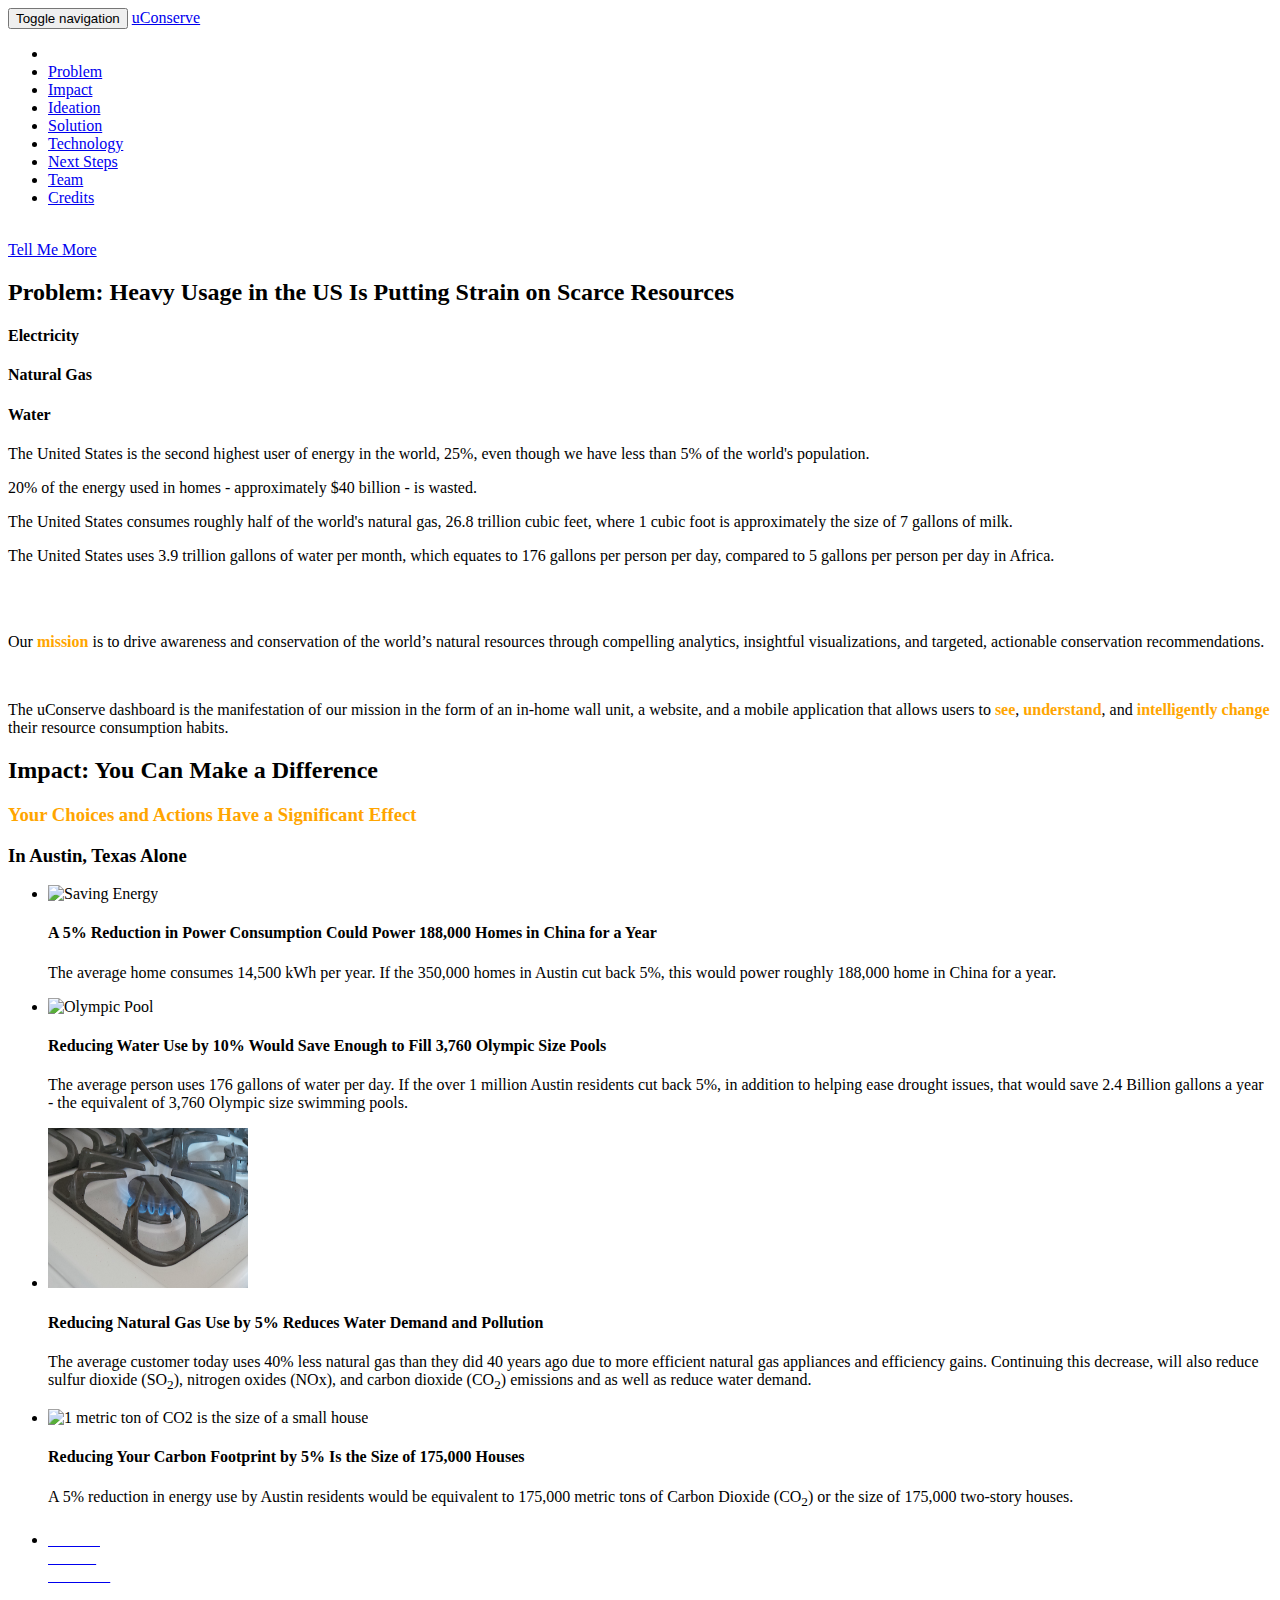
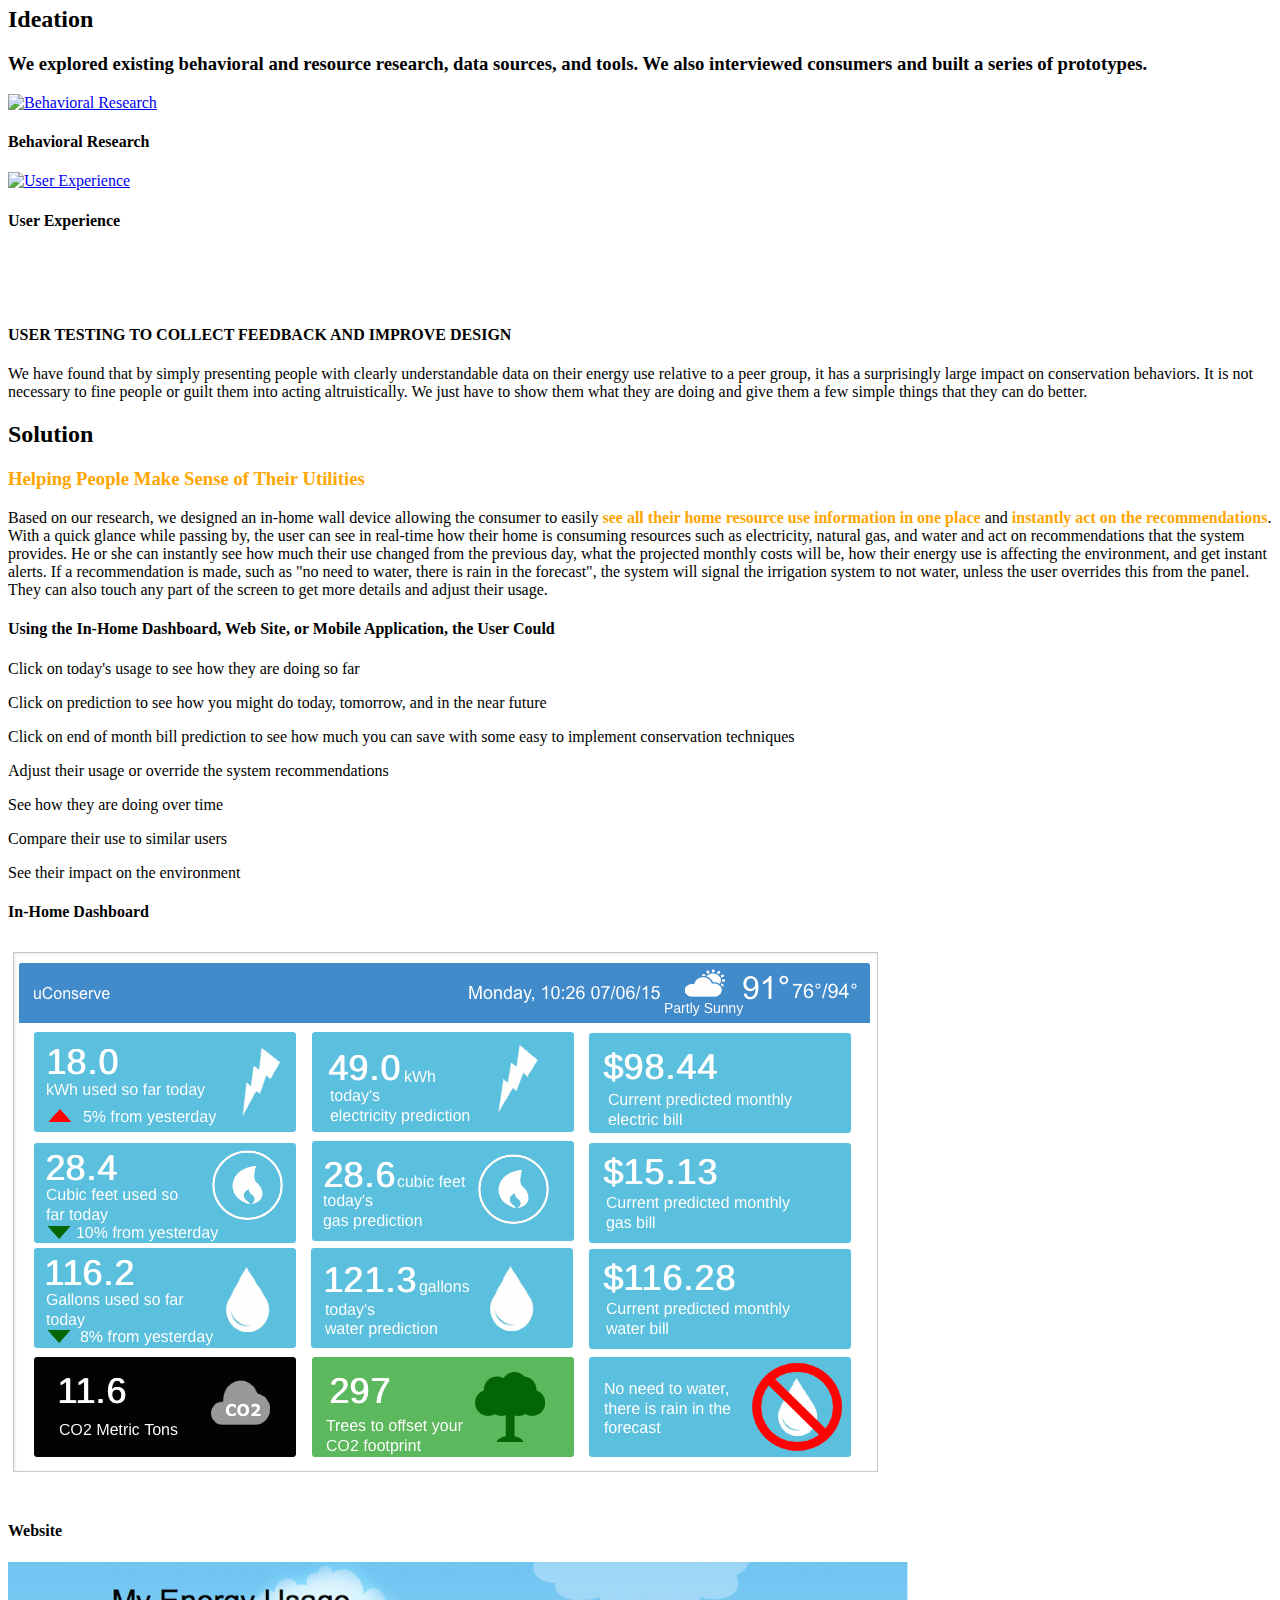
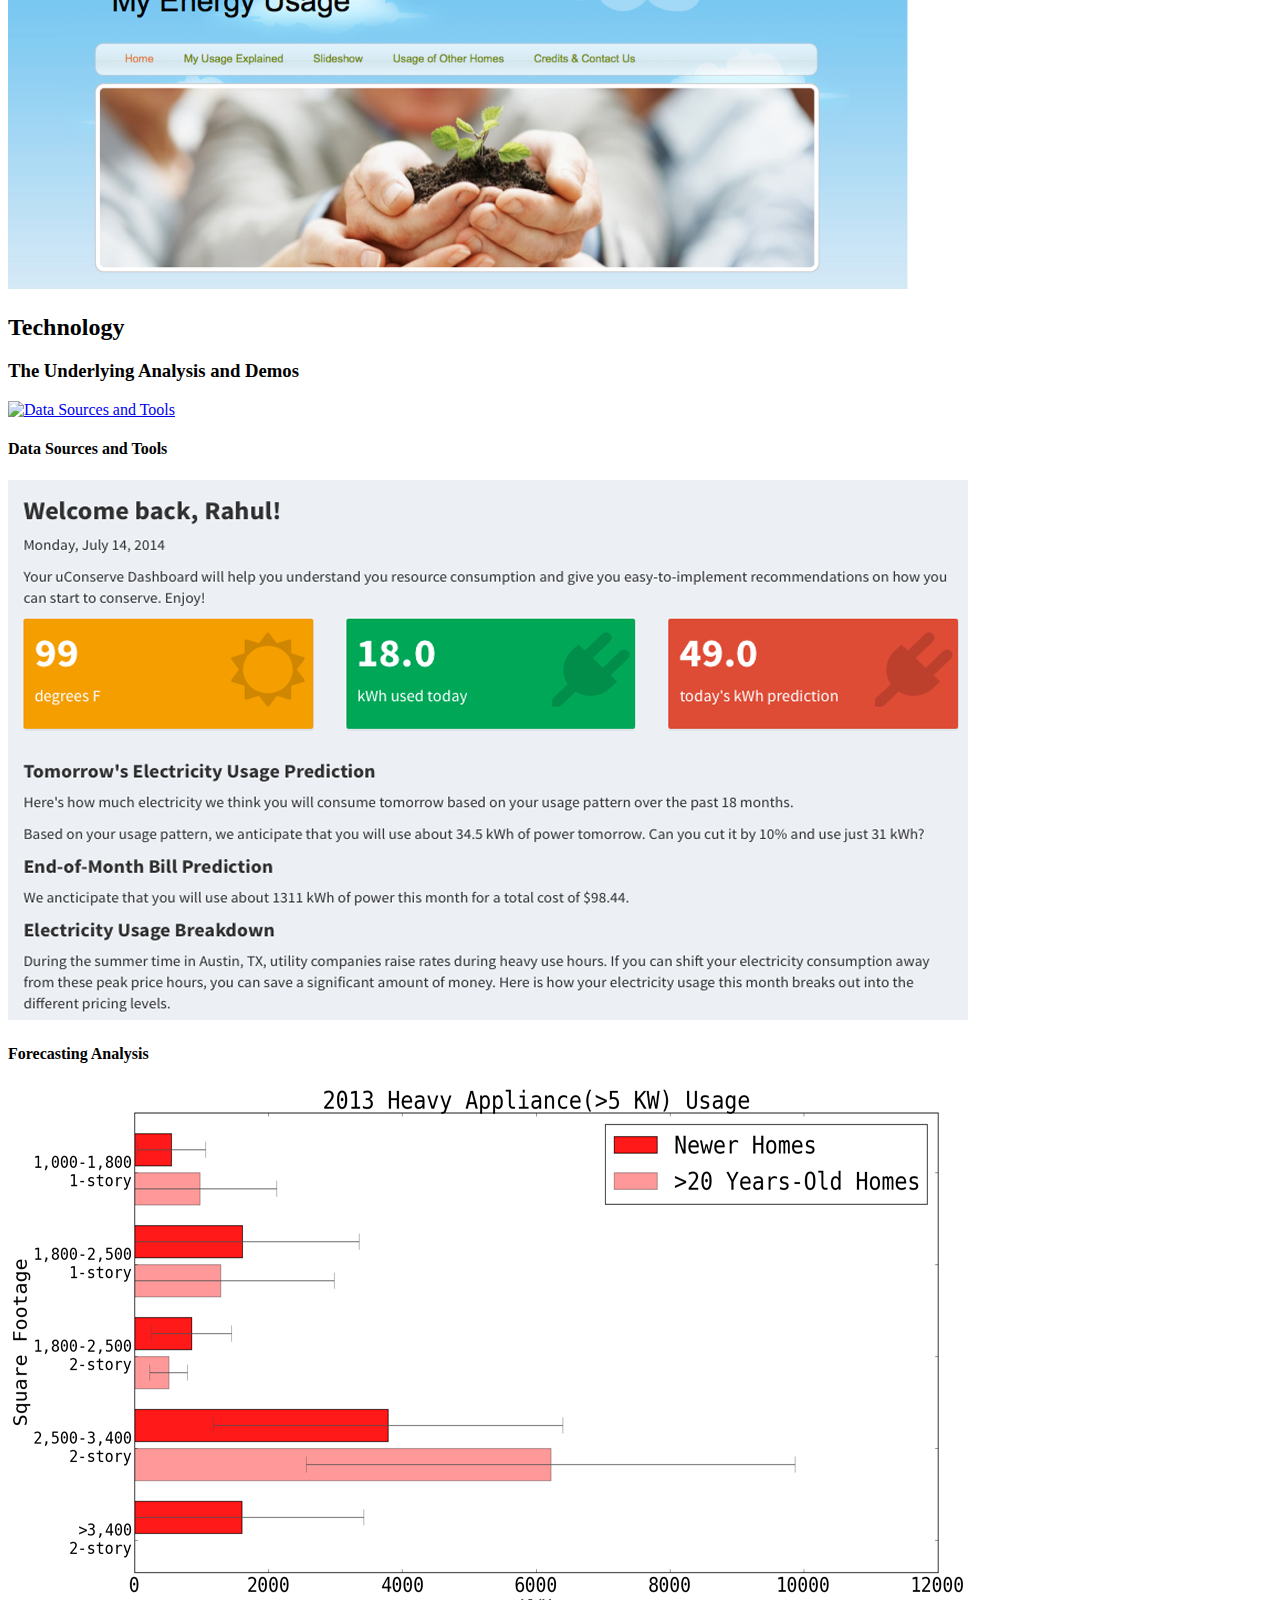
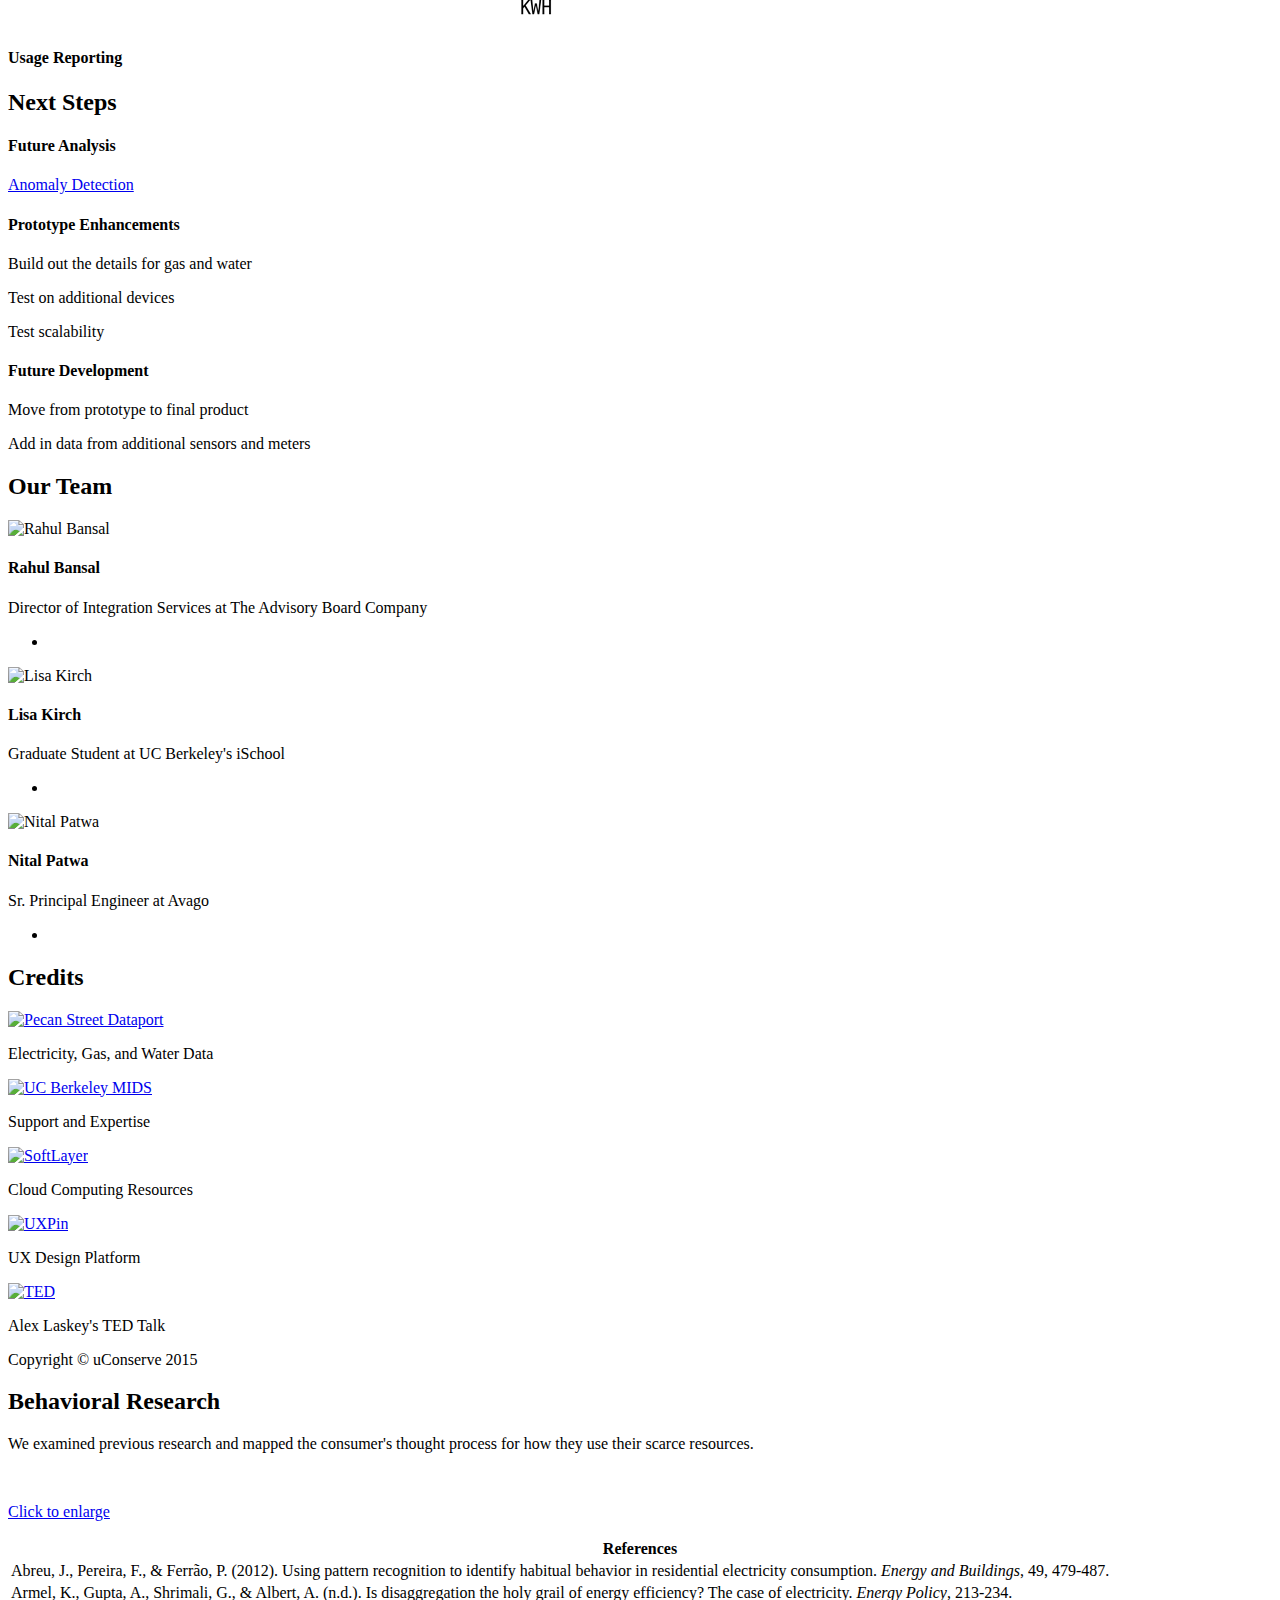
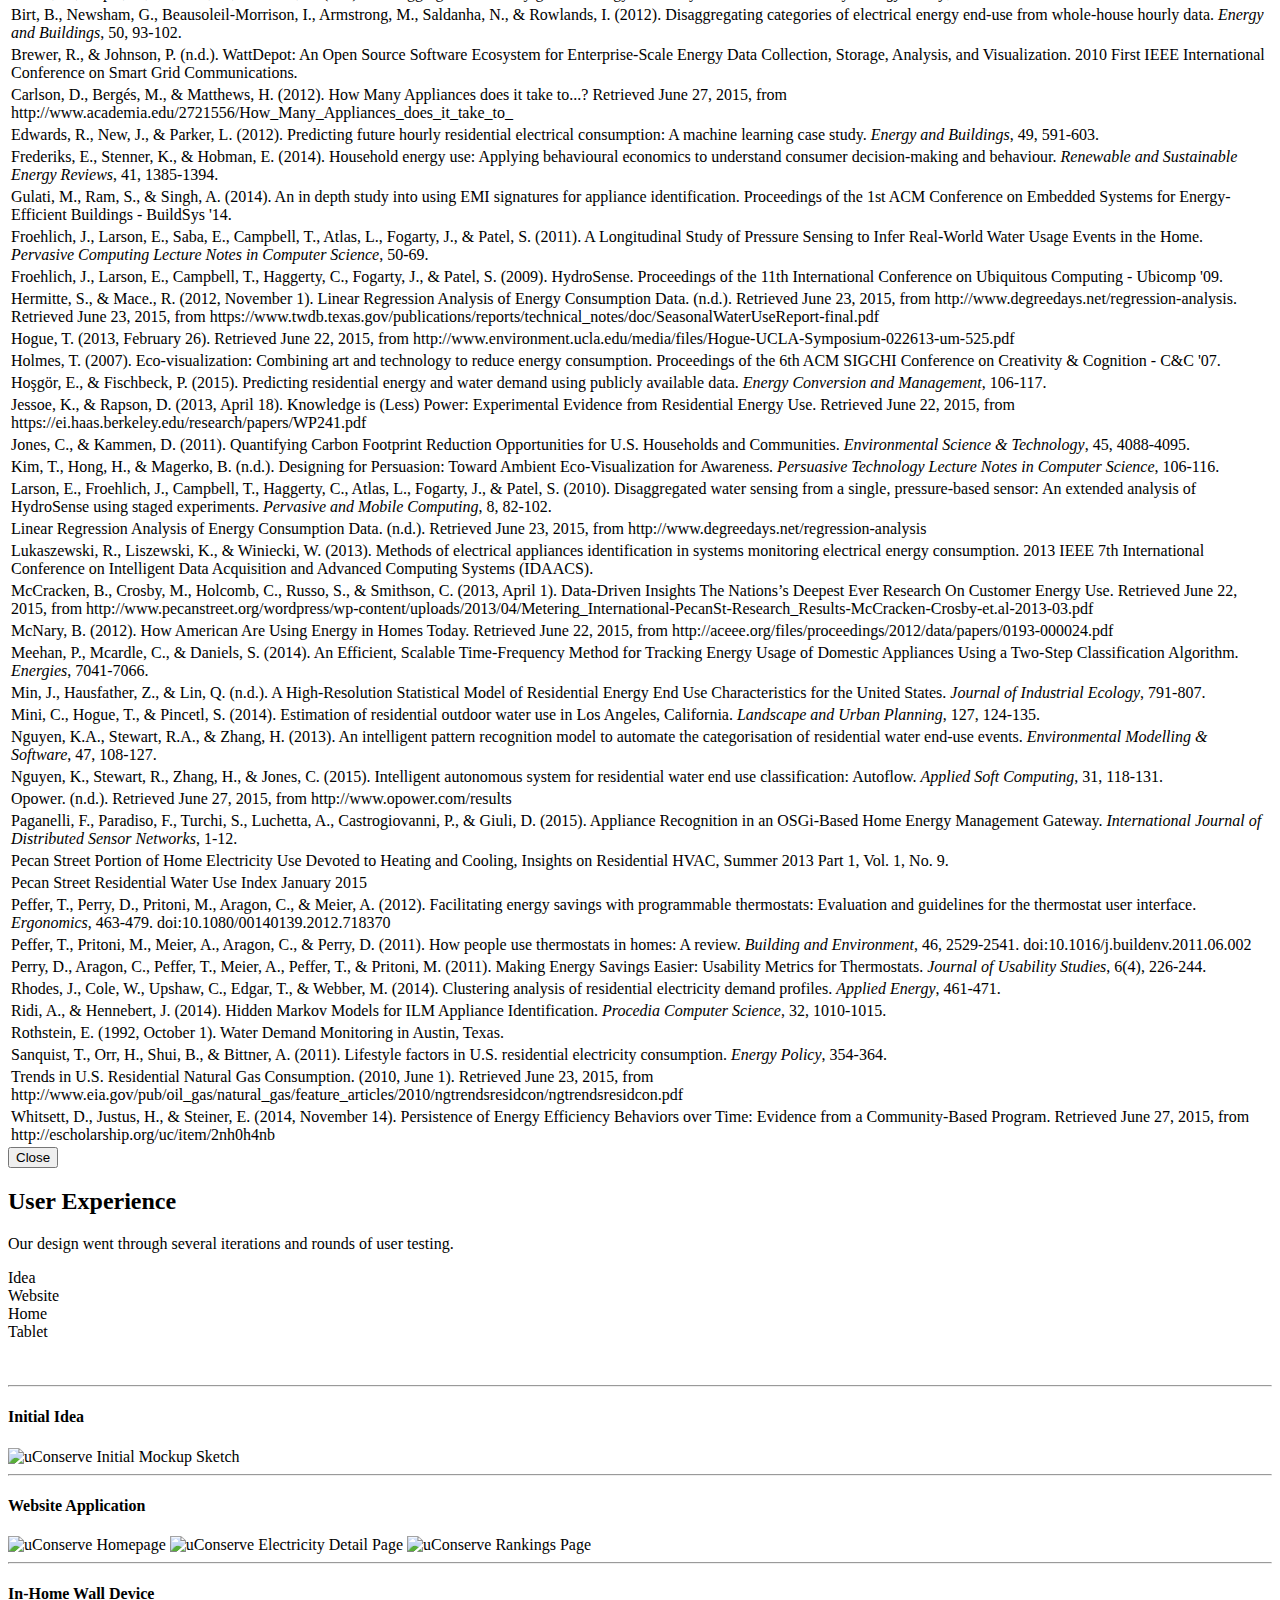
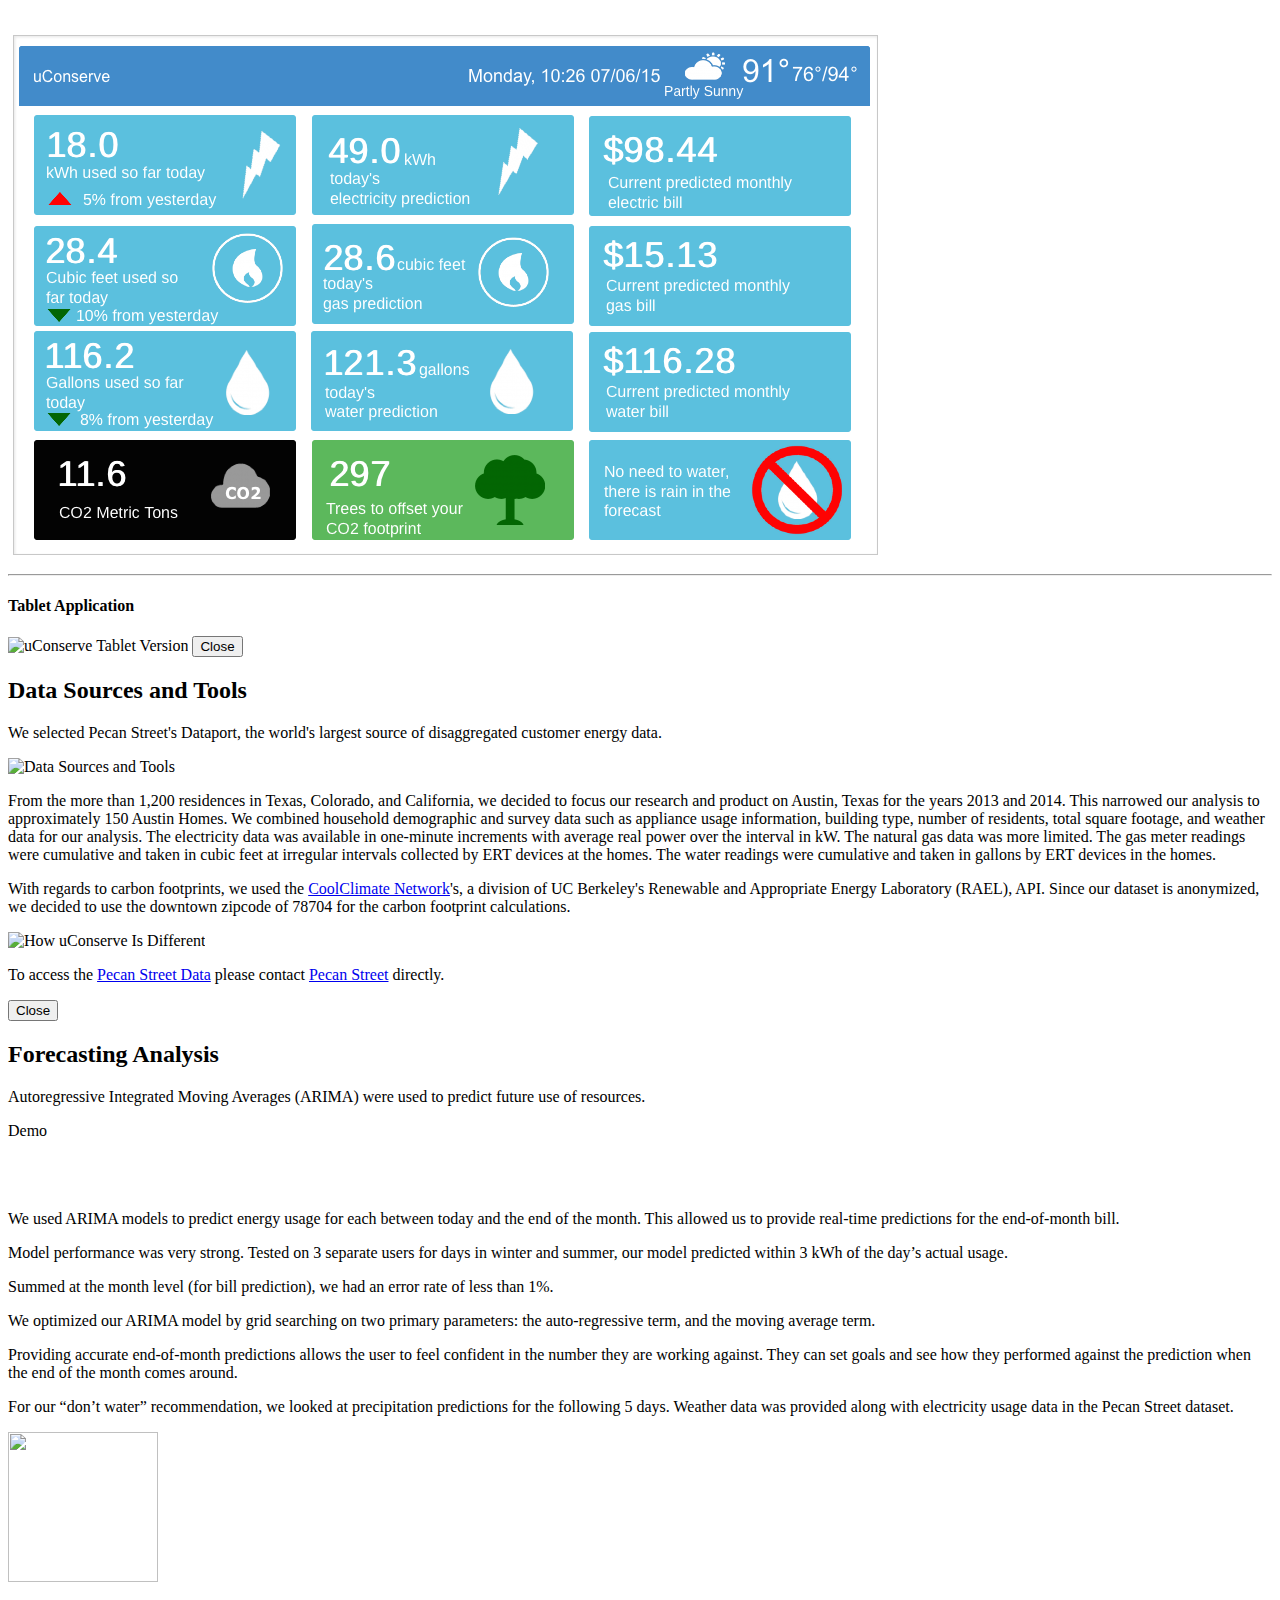
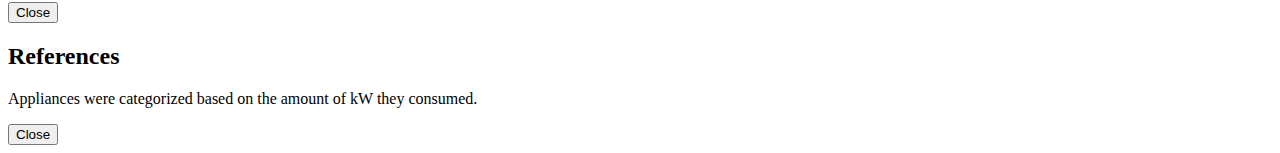
==== web-deliverable/uConserve/index.html @ 98186151 "Think this should fix the misaligned In-Home Dashboard" ====
<!DOCTYPE html>
<html lang="en">

<head>

    <meta charset="utf-8">
    <meta http-equiv="X-UA-Compatible" content="IE=edge">
    <meta name="viewport" content="width=device-width, initial-scale=1">
    <meta name="description" content="">
    <meta name="author" content="">

    <title>uConserve</title>

    <!-- Bootstrap Core CSS -->
    <link href="css/bootstrap.min.css" rel="stylesheet">

    <!-- Custom CSS -->
    <link href="css/agency.css" rel="stylesheet">

    <!-- Lightbox CSS -->
    <link href="css/lightbox.css" rel="stylesheet">

    <!-- Custom Fonts -->
    <link href="font-awesome/css/font-awesome.min.css" rel="stylesheet" type="text/css">
    <link href="https://fonts.googleapis.com/css?family=Montserrat:400,700" rel="stylesheet" type="text/css">
    <link href='https://fonts.googleapis.com/css?family=Kaushan+Script' rel='stylesheet' type='text/css'>
    <link href='https://fonts.googleapis.com/css?family=Droid+Serif:400,700,400italic,700italic' rel='stylesheet' type='text/css'>
    <link href='https://fonts.googleapis.com/css?family=Roboto+Slab:400,100,300,700' rel='stylesheet' type='text/css'>

    <!-- HTML5 Shim and Respond.js IE8 support of HTML5 elements and media queries -->
    <!-- WARNING: Respond.js doesn't work if you view the page via file:// -->
    <!--[if lt IE 9]>
        <script src="https://oss.maxcdn.com/libs/html5shiv/3.7.0/html5shiv.js"></script>
        <script src="https://oss.maxcdn.com/libs/respond.js/1.4.2/respond.min.js"></script>
    <![endif]-->

</head>

<body id="page-top" class="index">

    <!-- Navigation -->
    <nav class="navbar navbar-default navbar-fixed-top">
        <div class="container">
            <!-- Brand and toggle get grouped for better mobile display -->
            <div class="navbar-header page-scroll">
                <button type="button" class="navbar-toggle" data-toggle="collapse" data-target="#bs-example-navbar-collapse-1">
                    <span class="sr-only">Toggle navigation</span>
                    <span class="icon-bar"></span>
                    <span class="icon-bar"></span>
                    <span class="icon-bar"></span>
                </button>
                <a class="navbar page-scroll" href="#page-top">uConserve</a>
            </div>

            <!-- Collect the nav links, forms, and other content for toggling -->
            <div class="collapse navbar-collapse" id="bs-example-navbar-collapse-1">
                <ul class="nav navbar-nav navbar-right">
                    <li class="hidden">
                        <a href="#page-top"></a>
                    </li>
                    <li>
                        <a class="page-scroll" href="#problem">Problem</a>
                    </li>
                    <li>
                        <a class="page-scroll" href="#impact">Impact</a>
                    </li>  
                    <li>
                        <a class="page-scroll" href="#ideation">Ideation</a>
                    </li>             
                    <li>
                        <a class="page-scroll" href="#solution">Solution</a>
                    </li>
                    <li>
                        <a class="page-scroll" href="#technology">Technology</a>
                    </li>
                    <li>
                        <a class="page-scroll" href="#nextsteps">Next Steps</a>
                    </li>                    
                    <li>
                        <a class="page-scroll" href="#team">Team</a>
                    </li>
                    <li>
                        <a class="page-scroll" href="#credits">Credits</a>
                    </li>

                </ul>
            </div>
            <!-- /.navbar-collapse -->
        </div>
        <!-- /.container-fluid -->
    </nav>

    <!-- Header -->
    <header>
        <div class="container">
            <div class="intro-text">
                <div class="intro-heading"></div>
                <div class="intro-lead-in"></div>
                <br />
                <a href="#problem" class="page-scroll btn btn-xl">Tell Me More</a>
            </div>
        </div>
    </header>


    <!-- Problem Section -->
    <section id="problem">
        <div class="container">
            <div class="row">
                <div class="col-lg-12 text-center">
                    <h2 class="section-heading">Problem: Heavy Usage in the US Is Putting Strain on Scarce Resources</h2>
                    <h3 class="section-subheading text-muted"></h3>
                </div>
            </div>
            <div class="row text-center">
                <div class="col-md-4">
                    <span class="fa-stack fa-4x">
                        <i class="fa fa-circle fa-stack-2x text-primary"></i>
                        <i class="fa fa-bolt fa-stack-1x fa-inverse"></i>
                    </span>
                    <h4 class="service-heading">Electricity</h4>
                    <p class="text-muted"></p>
                </div>
                <div class="col-md-4">
                    <span class="fa-stack fa-4x">
                        <i class="fa fa-circle fa-stack-2x text-primary"></i>
                        <i class="fa fa-fire fa-stack-1x fa-inverse"></i>
                    </span>
                    <h4 class="service-heading">Natural Gas</h4>
                    <p class="text-muted"></p>
                </div>
                <div class="col-md-4">
                    <span class="fa-stack fa-4x">
                        <i class="fa fa-circle fa-stack-2x text-primary"></i>
                        <i class="fa fa-tint fa-stack-1x fa-inverse"></i>
                    </span>
                    <h4 class="service-heading">Water</h4>
                    <p class="text-muted"></p>
                </div>
            </div>           
            <div class="row text-center">
                <div class="col-md-4">
                    <p class="text-muted text-left"><i class="fa fa-caret-right"></i> The United States is the second highest user of energy in the world, 25%, even though we have less than 5% of the world's population.</p>
                    <p class="text-muted text-left"><i class="fa fa-caret-right"></i> 20% of the energy used in homes - approximately $40 billion - is wasted.</p>
                </div>
                <div class="col-md-4">
                    <p class="text-muted text-left"><i class="fa fa-caret-right"></i> The United States consumes roughly half of the world's natural gas, 26.8 trillion cubic feet, where 1 cubic foot is approximately the size of 7 gallons of milk.</p>
                </div>
                <div class="col-md-4">
                    <p class="text-muted text-left"><i class="fa fa-caret-right"></i> The United States uses 3.9 trillion gallons of water per month, which equates to 176 gallons per person per day, compared to 5 gallons per person per day in Africa.</p>
                </div>
            </div>    
            <div class="row text-center"> 
            	<div class="col-lg-12 text-left">
            		<br /> <br />
                	<p>Our <b><font color="orange">mission</font></b> is to drive awareness and conservation of the world’s natural resources through compelling analytics, insightful visualizations, and targeted, actionable conservation recommendations.</p>
                	<br />
                	<p>The uConserve dashboard is the manifestation of our mission in the form of an in-home wall unit, a website, and a mobile application that allows users to <b><font color="orange">see</font></b>, <b><font color="orange">understand</font></b>, and <b><font color="orange">intelligently change</font></b> their resource consumption habits.</p>              
				</div>
            </div>
        </div>
    </section>


    <!-- Impact Section -->
    <section id="impact"  class="bg-light-gray">
        <div class="container">
            <div class="row">
                <div class="col-lg-12 text-center">
                    <h2 class="section-heading">Impact: You Can Make a Difference</h2>
                    <h3 class="section-subheading"><b><font color="orange">Your Choices and Actions Have a Significant Effect</font></b></h3>
                    <h3 class="section-subheading text-muted">In Austin, Texas Alone</h3>
                </div>
            </div>
            <div class="row">
                <div class="col-lg-12">
                    <ul class="timeline">
                        <li>
                            <div class="timeline-image">
                                <img class="img-circle img-responsive" style="width:200px;height:160px" src="img/about/turning-off-light.jpg" alt="Saving Energy">
                            </div>
                            <div class="timeline-panel">
                                <div class="timeline-heading text-left">
                                    <h4>A 5% Reduction in Power Consumption Could Power 188,000 Homes in China for a Year</h4>
                                    <h4 class="subheading"></h4>
                                </div>
                                <div class="timeline-body">
                                    <p class="text-muted text-left">The average home consumes 14,500 kWh per year.  If the 350,000 homes in Austin cut back 5%, this would power roughly 188,000 home in China for a year.</p>
                                </div>
                            </div>
                        </li>
                        <li class="timeline-inverted">
                            <div class="timeline-image">
                                <img class="img-circle img-responsive" style="width:150px;height:150px" src="img/about/olympic-pool.png" alt="Olympic Pool">
                            </div>
                            <div class="timeline-panel">
                                <div class="timeline-heading">
                                    <h4>Reducing Water Use by 10% Would Save Enough to Fill 3,760 Olympic Size Pools</h4>
                                </div>
                                <div class="timeline-body">
                                    <p class="text-muted">The average person uses 176 gallons of water per day.  If the over 1 million Austin residents cut back 5%, in addition to helping ease drought issues, that would save 2.4 Billion gallons a year - the equivalent of 3,760 Olympic size swimming pools.</p>
                                </div>
                            </div>
                        </li>
                        <li>
                            <div class="timeline-image">
                                <img class="img-circle img-responsive" style="width:200px;height:160px" src="img/about/cooking-flame.jpg" alt="Cooking Flame">
                            </div>
                            <div class="timeline-panel">
                                <div class="timeline-heading text-left">
                                    <h4>Reducing Natural Gas Use by 5% Reduces Water Demand and Pollution</h4>
                                </div>
                                <div class="timeline-body">
                                    <p class="text-muted text-left">The average customer today uses 40% less natural gas than they did 40 years ago due to more efficient natural gas appliances and efficiency gains.  Continuing this decrease, will also reduce sulfur dioxide (SO<sub>2</sub>), nitrogen oxides (NOx), and carbon dioxide (CO<sub>2</sub>) emissions and as well as reduce water demand.</p>
                                </div>
                            </div>
                        </li>
                        <li class="timeline-inverted">
                            <div class="timeline-image">
                                <img class="img-circle img-responsive" style="width:160px;height:160px" src="img/about/carbonvisuals-house.png" alt="1 metric ton of CO2 is the size of a small house">
                            </div>
                            <div class="timeline-panel">
                                <div class="timeline-heading">
                                    <h4>Reducing Your Carbon Footprint by 5% Is the Size of 175,000 Houses</h4>
                                </div>
                                <div class="timeline-body">
                                    <p class="text-muted">A 5% reduction in energy use by Austin residents would be equivalent to 175,000 metric tons of Carbon Dioxide (CO<sub>2</sub>) or the size of 175,000 two-story houses.</p>
                                </div>
                            </div>
                        </li>
                        <li class="timeline-inverted">
                            <div class="timeline-image">
                                <a href="#solution"><h4><font color="white">Be Part
                                    <br>Of The
                                    <br>Solution!</font></h4></a>
                            </div>
                        </li>
                    </ul>
                </div>
            </div>
        </div>
    </section>


    <!-- Ideation Section -->
    <section id="ideation">
        <div class="container">
            <div class="row">
                <div class="col-lg-12 text-center">
                    <h2 class="section-heading">Ideation</h2>
                    <h3 class="section-subheading text-muted">We explored existing behavioral and resource research, data sources, and tools.  We also interviewed consumers and built a series of prototypes.</h3>
                </div>
            </div>
            <div class="row">
                <div class="col-md-6 col-sm-6 portfolio-item">
                    <a href="#portfolioModal1" class="portfolio-link" data-toggle="modal">
                        <div class="portfolio-hover">
                            <div class="portfolio-hover-content">
                                <i class="fa fa-plus fa-3x"></i>
                            </div>                          
                        </div>
                        <img src="img/portfolio/uConserve-BehavioralResearch-stretched.png" class="img-responsive img-rounded" alt="Behavioral Research">
                    </a>
                    <div class="portfolio-caption">
                    	<h4>Behavioral Research</h4>
                    </div>
                </div>
                <div class="col-md-6 col-sm-6 portfolio-item">
                    <a href="#portfolioModal2" class="portfolio-link" data-toggle="modal">
                        <div class="portfolio-hover">
                            <div class="portfolio-hover-content">
                                <i class="fa fa-plus fa-3x"></i>
                            </div>
                        </div>
                        <img src="img/portfolio/uConserve-Web-Homepage-preview.png" class="img-responsive img-rounded" alt="User Experience">
                    </a>
                    <div class="portfolio-caption">
                        <h4>User Experience</h4>
                    </div>
                </div>
            </div>
            <div class="row"><br /><br /><br />
            </div>
            <div class="row">
            	<div class="col-md-6">
            	</div>
            	<div class="col-md-6">
                    <span class="fa-stack fa-2x">
                        <i class="fa fa-circle fa-stack-2x text-primary"></i>
                        <i class="fa fa-comments fa-stack-1x fa-inverse"></i>                    
                    </span>
                </div>                
            </div>
            <div class="row text-center">
                <div class="col-md-12">
                    <span class="fa-stack fa-4x">
                        <i class="fa fa-circle fa-stack-2x text-primary"></i>
                        <i class="fa fa-users fa-stack-1x fa-inverse"></i>
                    </span>                
                </div>
            </div>
            <div class="row text-center">
                <div class="col-md-12">	
            		<i class="fa fa-refresh fa-5x"></i>
            	</div>
            </div>
            <div class="row text-center">
                <h4 class="service-heading">USER TESTING TO COLLECT FEEDBACK AND IMPROVE DESIGN</h4>
            </div>
            <div class="row text-left">
            <p class="text-muted">We have found that by simply presenting people with clearly understandable data on their energy use relative to a peer group, it has a surprisingly large impact on conservation behaviors.  It is not necessary to fine people or guilt them into acting altruistically.  We just have to show them what they are doing and give them a few simple things that they can do better.</p>
            </div>
        </div>
    </section>


    <!-- Solution Section -->
    <section id="solution" class="bg-light-gray">
        <div class="container">
            <div class="row">
                <div class="col-lg-12 text-center">
                    <h2 class="section-heading">Solution</h2>
                    <h3 class="section-subheading"><b><font color="orange">Helping People Make Sense of Their Utilities</font></b></h3>
                    <p class="text-muted text-left">Based on our research, we designed an in-home wall device allowing the consumer to easily <b><font color="orange">see all their home resource use information in one place</font></b> and <b><font color="orange">instantly act on the recommendations</font></b>. With a quick glance while passing by, the user can see in real-time how their home is consuming resources such as electricity, natural gas, and water and act on recommendations that the system provides.  He or she can instantly see how much their use changed from the previous day, what the projected monthly costs will be, how their energy use is affecting the environment, and get instant alerts.  If a recommendation is made, such as "no need to water, there is rain in the forecast", the system will signal the irrigation system to not water, unless the user overrides this from the panel. They can also touch any part of the screen to get more details and adjust their usage.</p>                    
                </div>
                <div class="col-lg-12 text-center">
                    <h4 class="service-heading">Using the In-Home Dashboard, Web Site, or Mobile Application, the User Could</h4>
                </div>
                <div class="col-lg-12 text-left">
                	<div class="col-md-2">
                	</div>
                	<div class="col-md-8">
                    	<p class="text-muted"><i class="fa fa-caret-right"></i> Click on today's usage to see how they are doing so far</p>
                    	<p class="text-muted"><i class="fa fa-caret-right"></i> Click on prediction to see how you might do today, tomorrow, and in the near future</p>
                    	<p class="text-muted"><i class="fa fa-caret-right"></i> Click on end of month bill prediction to see how much you can save with some easy to implement conservation techniques</p>
                    	<p class="text-muted"><i class="fa fa-caret-right"></i> Adjust their usage or override the system recommendations</p>
                    	<p class="text-muted"><i class="fa fa-caret-right"></i> See how they are doing over time</p>
                    	<p class="text-muted"><i class="fa fa-caret-right"></i> Compare their use to similar users</p>
                    	<p class="text-muted"><i class="fa fa-caret-right"></i> See their impact on the environment</p>  
                    </div>
                    <div class="col-md-2">
                	</div>
                </div> 
            </div>
            <div class="row">  
                <div class="col-lg-12 text-center">
                	<h4 class="service-heading">In-Home Dashboard</h4>           
                    <img src="img/portfolio/uConserve-Wall-Unit.png" class="img-rounded" alt="uConserve Wall Unit">
                </div>
            </div>
            <br />
            <div class="row">
                <div class="col-lg-12 text-center">
                	<h4 class="service-heading">Website</h4> 
                    <a href="http://energy-dashboard.weebly.com/"><img src="img/portfolio/Energy-Dashboard-Weebly-Home.png" class="img-rounded" alt="Website Example"> </a>
                </div>
            </div>
        </div>
    </section>


    <!-- Technology Section -->
    <section id="technology">
        <div class="container">
            <div class="row">
                <div class="col-lg-12 text-center">
                    <h2 class="section-heading">Technology</h2>
                    <h3 class="section-subheading text-muted">The Underlying Analysis and Demos</h3>
                </div>
            </div>
            <div class="col-md-4 col-sm-6 portfolio-item">
                <a href="#portfolioModal3" class="portfolio-link" data-toggle="modal">
                    <div class="portfolio-hover">
                        <div class="portfolio-hover-content">
                            <i class="fa fa-plus fa-3x"></i>
                        </div>
                    </div>
                    <img src="img/portfolio/uConserve-data-sources-tools.png" class="img-responsive img-rounded" alt="Data Sources and Tools">
                </a>
                <div class="portfolio-caption">
                    <h4>Data Sources and Tools</h4>
                </div>
            </div>
            <div class="col-md-4 col-sm-6 portfolio-item">
                <a href="#portfolioModal4" class="portfolio-link" data-toggle="modal">
                    <div class="portfolio-hover">
                        <div class="portfolio-hover-content">
                            <i class="fa fa-plus fa-3x"></i>
                        </div>
                    </div>
                    <img src="img/portfolio/ShinyServer-93-preview.png" class="img-responsive img-rounded" alt="Forecasting Analysis">
                </a>
                <div class="portfolio-caption">
                    <h4>Forecasting Analysis</h4>
                </div>
            </div>
            <div class="col-md-4 col-sm-6 portfolio-item">
                <a href="http://energy-dashboard.weebly.com/technology-blogs/behind-the-scene-technology" class="portfolio-link" data-toggle="modal">
                    <div class="portfolio-hover">
                        <div class="portfolio-hover-content">
                            <i class="fa fa-plus fa-3x"></i>
                        </div>
                    </div>
                    <img src="img/portfolio/appliance-analysis.png" class="img-responsive img-rounded" alt="Usage Reporting">
                </a>
                <div class="portfolio-caption">
                    <h4>Usage Reporting</h4>
                </div>
            </div>                
        </div>
    </section>
   
    <!-- Next Steps -->
    <section id="nextsteps" class="bg-light-gray">
        <div class="container">
            <div class="row">
                <div class="col-lg-12 text-center">
                    <h2 class="section-heading">Next Steps</h2>
                    <h3 class="section-subheading text-muted"></h3>
                </div>
            </div>
            <div class="row text-center">
                <div class="col-md-4">
                    <span class="fa-stack fa-4x">
                        <i class="fa fa-circle fa-stack-2x text-primary"></i>
                        <i class="fa fa-line-chart fa-stack-1x fa-inverse"></i>
                    </span>
                    <h4 class="service-heading">Future Analysis</h4>
                    <p class="text-muted text-left"><i class="fa fa-caret-right"></i> <a href="http://energy-dashboard.weebly.com/technology-blogs/appliance-detection">Anomaly Detection</a></p>
                </div>
                <div class="col-md-4">
                    <span class="fa-stack fa-4x">
                        <i class="fa fa-circle fa-stack-2x text-primary"></i>
                        <i class="fa fa-laptop fa-stack-1x fa-inverse"></i>
                    </span>
                    <h4 class="service-heading">Prototype Enhancements</h4>
                    <p class="text-muted text-left"><i class="fa fa-caret-right"></i> Build out the details for gas and water</p>
                    <p class="text-muted text-left"><i class="fa fa-caret-right"></i> Test on additional devices</p>
                    <p class="text-muted text-left"><i class="fa fa-caret-right"></i> Test scalability</p>
                </div>
                <div class="col-md-4">
                    <span class="fa-stack fa-4x">
                        <i class="fa fa-circle fa-stack-2x text-primary"></i>
                        <i class="fa fa-globe fa-stack-1x fa-inverse"></i>
                    </span>
                    <h4 class="service-heading">Future Development</h4>
                    <p class="text-muted text-left"><i class="fa fa-caret-right"></i> Move from prototype to final product</p>
                    <p class="text-muted text-left"><i class="fa fa-caret-right"></i> Add in data from additional sensors and meters</p>
                </div>
            </div>
        </div>
    </section>

    <!-- Team Section -->
    <section id="team">
        <div class="container">
            <div class="row">
                <div class="col-lg-12 text-center">
                    <h2 class="section-heading">Our Team</h2>
                    <h3 class="section-subheading text-muted"></h3>
                </div>
            </div>
            <div class="row">
                <div class="col-sm-4">
                    <div class="team-member">
                        <img src="img/team/RahulBansal.jpg" class="img-responsive img-circle" alt="Rahul Bansal">
                        <h4>Rahul Bansal</h4>
                        <p class="text-muted">Director of Integration Services at The Advisory Board Company</p>
                        <ul class="list-inline social-buttons">
                            <li><a href="https://www.linkedin.com/in/rbansal15"><i class="fa fa-linkedin"></i></a>
                            </li>
                        </ul>
                    </div>
                </div>
                <div class="col-sm-4">
                    <div class="team-member">
                        <img src="img/team/LisaKirch.jpg" class="img-responsive img-circle" alt="Lisa Kirch">
                        <h4>Lisa Kirch</h4>
                        <p class="text-muted">Graduate Student at UC Berkeley's iSchool</p>
                        <ul class="list-inline social-buttons">
                            <li><a href="https://www.linkedin.com/in/lkirch"><i class="fa fa-linkedin"></i></a>
                            </li>
                        </ul>
                    </div>
                </div>
                <div class="col-sm-4">
                    <div class="team-member">
                        <img src="img/team/NitalPatwa.jpg" class="img-responsive img-circle" alt="Nital Patwa">
                        <h4>Nital Patwa</h4>
                        <p class="text-muted">Sr. Principal Engineer at Avago</p>
                        <ul class="list-inline social-buttons">
                            <li><a href="https://www.linkedin.com/in/nitalpatwa"><i class="fa fa-linkedin"></i></a>
                            </li>
                        </ul>
                    </div>
                </div>
            </div>
            <div class="row">
                <div class="col-lg-8 col-lg-offset-2 text-center">
                    <p class="large text-muted"></p>
                </div>
            </div>
        </div>
    </section>

    <!-- Credits -->
    <section id="credits" class="bg-light-gray">
        <div class="container">
            <div class="row">
                <div class="col-lg-12 text-center">
                    <h2 class="section-heading">Credits</h2>
                    <h3 class="section-subheading text-muted"></h3>
                </div>
            </div>
            <div class="row text-center">
                <div class="col-sm-4">
                    <div class="team-member">
                        <a href="https://dataport.pecanstreet.org/">
                        	<img src="img/logos/PecanStreet-Logo.png" class="img-responsive" alt="Pecan Street Dataport">
                        </a>
                        <p class="text-muted">Electricity, Gas, and Water Data</p>
                    </div>
                </div>
                <div class="col-sm-4">
                    <div class="team-member">
                    	<a href="http://datascience.berkeley.edu/">
                        	<img src="img/logos/UCB-MIDS-Logo.png" class="img-responsive" alt="UC Berkeley MIDS">
                        </a>
                        <p class="text-muted">Support and Expertise</p>
                    </div>
                </div>
                <div class="col-sm-4">
                    <div class="team-member">
                    	<a href="http://www.softlayer.com/">
                        	<img src="img/logos/SoftLayer-Logo.png" class="img-responsive" alt="SoftLayer">
                        </a>
                        <p class="text-muted">Cloud Computing Resources</p>
                    </div>
                </div>
            </div>
            <div class="row text-center">
            	<div class="col-sm-2">
            	</div>
                <div class="col-sm-4">
                    <div class="team-member">
                    	<a href="http://www.uxpin.com/">
                        	<img src="img/logos/UXPin-Logo.png" class="img-responsive" alt="UXPin">
                        </a>
                        <p class="text-muted">UX Design Platform</p>
                    </div>
                </div>
                <div class="col-sm-4">
                    <div class="team-member">
                    	<a href="https://www.ted.com/talks/alex_laskey_how_behavioral_science_can_lower_your_energy_bill">
                        	<img src="img/logos/ted-logo.png" class="img-responsive" alt="TED">
                        </a>
                        <p class="text-muted">Alex Laskey's TED Talk</p>
                    </div>
                </div>
                <div class="col-sm-2">
            	</div>
            </div>
        </div>
    </section>
        
    <footer>
        <div class="container">
            <div class="row">
                <div class="col-md-12">
                    <span class="copyright">Copyright &copy; uConserve 2015</span>
                </div>
            </div>
        </div>
    </footer>

    <!-- Portfolio Modals -->
    <!-- Use the modals below to showcase details about your portfolio projects! -->

    <!-- Portfolio Modal 1 -->
    <div class="portfolio-modal modal fade" id="portfolioModal1" tabindex="-1" role="dialog" aria-hidden="true">
        <div class="modal-content">
            <div class="close-modal" data-dismiss="modal">
                <div class="lr">
                    <div class="rl">
                    </div>
                </div>
            </div>
            <div class="container">
                <div class="row">
                    <div class="col-lg-8 col-lg-offset-2">
                        <div class="modal-body">
                            <!-- Behavioral Research Details Go Here -->
                            <h2>Behavioral Research</h2>
                            <p class="item-intro text-muted">We examined previous research and mapped the consumer's thought process for how they use their scarce resources.</p>
                            <img class="img-responsive img-centered img-rounded" src="img/portfolio/uConserve-BehavioralResearch.png" alt="">
                            <img class="img-responsive img-centered img-rounded" src="img/portfolio/uConserve-ThoughtProcess.png" alt="">
                            <a href="img/portfolio/uConserve-Mindmap.png" data-lightbox="mindmap" data-title="Mindmap"><img class="img-responsive img-centered img-rounded" src="img/portfolio/uConserve-Mindmap.png" alt=""><p class="text-muted">Click to enlarge</p></a>
                            <div class="table-responsive">
                            	<table class="table table-striped">
                            	    <thead>
      									<tr>
        									<th>References</th>
      									</tr>
    								</thead>
    								<tbody>
										<tr>
											<td align="left"><i class="fa fa-caret-right"></i> Abreu, J., Pereira, F., &amp; Ferrão, P. (2012). Using pattern recognition to identify habitual behavior in residential electricity consumption. <i>Energy and Buildings</i>, 49, 479-487.</td>
										</tr>
										<tr>
											<td align="left"><i class="fa fa-caret-right"></i> Armel, K., Gupta, A., Shrimali, G., &amp; Albert, A. (n.d.). Is disaggregation the holy grail of energy efficiency? The case of electricity. <i>Energy Policy</i>, 213-234.</td>
										</tr>
										<tr>
											<td align="left"><i class="fa fa-caret-right"></i> Birt, B., Newsham, G., Beausoleil-Morrison, I., Armstrong, M., Saldanha, N., &amp; Rowlands, I. (2012). Disaggregating categories of electrical energy end-use from whole-house hourly data. <i>Energy and Buildings</i>, 50, 93-102.</td>
										</tr>
										<tr>
											<td align="left"><i class="fa fa-caret-right"></i> Brewer, R., &amp; Johnson, P. (n.d.). WattDepot: An Open Source Software Ecosystem for Enterprise-Scale Energy Data Collection, Storage, Analysis, and Visualization. 2010 First IEEE International Conference on Smart Grid Communications.</td>
										</tr>
										<tr>
											<td align="left"><i class="fa fa-caret-right"></i> Carlson, D., Bergés, M., &amp; Matthews, H. (2012). How Many Appliances does it take to...? Retrieved June 27, 2015, from http://www.academia.edu/2721556/How_Many_Appliances_does_it_take_to_</td>
										</tr>
										<tr>
											<td align="left"><i class="fa fa-caret-right"></i> Edwards, R., New, J., &amp; Parker, L. (2012). Predicting future hourly residential electrical consumption: A machine learning case study. <i>Energy and Buildings</i>, 49, 591-603.</td>
										</tr>
										<tr>
											<td align="left"><i class="fa fa-caret-right"></i> Frederiks, E., Stenner, K., &amp; Hobman, E. (2014). Household energy use: Applying behavioural economics to understand consumer decision-making and behaviour. <i>Renewable and Sustainable Energy Reviews</i>, 41, 1385-1394.</td>
										</tr>
										<tr>
											<td align="left"><i class="fa fa-caret-right"></i> Gulati, M., Ram, S., &amp; Singh, A. (2014). An in depth study into using EMI signatures for appliance identification. Proceedings of the 1st ACM Conference on Embedded Systems for Energy-Efficient Buildings - BuildSys '14.</td>
										</tr>
										<tr>
											<td align="left"><i class="fa fa-caret-right"></i> Froehlich, J., Larson, E., Saba, E., Campbell, T., Atlas, L., Fogarty, J., &amp; Patel, S. (2011). A Longitudinal Study of Pressure Sensing to Infer Real-World Water Usage Events in the Home. <i>Pervasive Computing Lecture Notes in Computer Science</i>, 50-69.</td>
										</tr>
										<tr>
											<td align="left"><i class="fa fa-caret-right"></i> Froehlich, J., Larson, E., Campbell, T., Haggerty, C., Fogarty, J., &amp; Patel, S. (2009). HydroSense. Proceedings of the 11th International Conference on Ubiquitous Computing - Ubicomp '09.</td>
										</tr>
										<tr>
											<td align="left"><i class="fa fa-caret-right"></i> Hermitte, S., &amp; Mace., R. (2012, November 1). Linear Regression Analysis of Energy Consumption Data. (n.d.). Retrieved June 23, 2015, from http://www.degreedays.net/regression-analysis. Retrieved June 23, 2015, from https://www.twdb.texas.gov/publications/reports/technical_notes/doc/SeasonalWaterUseReport-final.pdf</td>
										</tr>
										<tr>
											<td align="left"><i class="fa fa-caret-right"></i> Hogue, T. (2013, February 26). Retrieved June 22, 2015, from http://www.environment.ucla.edu/media/files/Hogue-UCLA-Symposium-022613-um-525.pdf</td>
										</tr>
										<tr>
											<td align="left"><i class="fa fa-caret-right"></i> Holmes, T. (2007). Eco-visualization: Combining art and technology to reduce energy consumption. Proceedings of the 6th ACM SIGCHI Conference on Creativity &amp; Cognition - C&amp;C '07.</td>
										</tr>
										<tr>
											<td align="left"><i class="fa fa-caret-right"></i> Hoşgör, E., &amp; Fischbeck, P. (2015). Predicting residential energy and water demand using publicly available data. <i>Energy Conversion and Management</i>, 106-117.</td>
										</tr>
										<tr>
											<td align="left"><i class="fa fa-caret-right"></i> Jessoe, K., &amp; Rapson, D. (2013, April 18). Knowledge is (Less) Power: Experimental Evidence from Residential Energy Use. Retrieved June 22, 2015, from https://ei.haas.berkeley.edu/research/papers/WP241.pdf</td>
										</tr>
										<tr>
											<td align="left"><i class="fa fa-caret-right"></i> Jones, C., &amp; Kammen, D. (2011). Quantifying Carbon Footprint Reduction Opportunities for U.S. Households and Communities. <i>Environmental Science &amp; Technology</i>, 45, 4088-4095.</td>
										</tr>
										<tr>
											<td align="left"><i class="fa fa-caret-right"></i> Kim, T., Hong, H., &amp; Magerko, B. (n.d.). Designing for Persuasion: Toward Ambient Eco-Visualization for Awareness. <i>Persuasive Technology Lecture Notes in Computer Science</i>, 106-116.</td>
										</tr>
										<tr>
											<td align="left"><i class="fa fa-caret-right"></i> Larson, E., Froehlich, J., Campbell, T., Haggerty, C., Atlas, L., Fogarty, J., &amp; Patel, S. (2010). Disaggregated water sensing from a single, pressure-based sensor: An extended analysis of HydroSense using staged experiments. <i>Pervasive and Mobile Computing</i>, 8, 82-102.</td>
										</tr>
										<tr>
											<td align="left"><i class="fa fa-caret-right"></i> Linear Regression Analysis of Energy Consumption Data. (n.d.). Retrieved June 23, 2015, from http://www.degreedays.net/regression-analysis</td>
										</tr>
										<tr>
											<td align="left"><i class="fa fa-caret-right"></i> Lukaszewski, R., Liszewski, K., &amp; Winiecki, W. (2013). Methods of electrical appliances identification in systems monitoring electrical energy consumption. 2013 IEEE 7th International Conference on Intelligent Data Acquisition and Advanced Computing Systems (IDAACS).</td>
										</tr>
										<tr>
											<td align="left"><i class="fa fa-caret-right"></i> McCracken, B., Crosby, M., Holcomb, C., Russo, S., &amp; Smithson, C. (2013, April 1). Data-Driven Insights The Nations’s Deepest Ever Research On Customer Energy Use. Retrieved June 22, 2015, from http://www.pecanstreet.org/wordpress/wp-content/uploads/2013/04/Metering_International-PecanSt-Research_Results-McCracken-Crosby-et.al-2013-03.pdf</td>
										</tr>
										<tr>
											<td align="left"><i class="fa fa-caret-right"></i> McNary, B. (2012). How American Are Using Energy in Homes Today. Retrieved June 22, 2015, from http://aceee.org/files/proceedings/2012/data/papers/0193-000024.pdf</td>
										</tr>
										<tr>
											<td align="left"><i class="fa fa-caret-right"></i> Meehan, P., Mcardle, C., &amp; Daniels, S. (2014). An Efficient, Scalable Time-Frequency Method for Tracking Energy Usage of Domestic Appliances Using a Two-Step Classification Algorithm. <i>Energies</i>, 7041-7066.</td>
										</tr>
										<tr>
											<td align="left"><i class="fa fa-caret-right"></i> Min, J., Hausfather, Z., &amp; Lin, Q. (n.d.). A High-Resolution Statistical Model of Residential Energy End Use Characteristics for the United States. <i>Journal of Industrial Ecology</i>, 791-807.</td>
										</tr>
										<tr>
											<td align="left"><i class="fa fa-caret-right"></i> Mini, C., Hogue, T., &amp; Pincetl, S. (2014). Estimation of residential outdoor water use in Los Angeles, California. <i>Landscape and Urban Planning</i>, 127, 124-135.</td>
										</tr>
										<tr>
											<td align="left"><i class="fa fa-caret-right"></i> Nguyen, K.A., Stewart, R.A., &amp; Zhang, H. (2013). An intelligent pattern recognition model to automate the categorisation of residential water end-use events. <i>Environmental Modelling &amp; Software</i>, 47, 108-127.</td>
										</tr>
										<tr>
											<td align="left"><i class="fa fa-caret-right"></i> Nguyen, K., Stewart, R., Zhang, H., &amp; Jones, C. (2015). Intelligent autonomous system for residential water end use classification: Autoflow. <i>Applied Soft Computing</i>, 31, 118-131.</td>
										</tr>
										<tr>
											<td align="left"><i class="fa fa-caret-right"></i> Opower. (n.d.). Retrieved June 27, 2015, from http://www.opower.com/results</td>
										</tr>										
										<tr>
											<td align="left"><i class="fa fa-caret-right"></i> Paganelli, F., Paradiso, F., Turchi, S., Luchetta, A., Castrogiovanni, P., &amp; Giuli, D. (2015). Appliance Recognition in an OSGi-Based Home Energy Management Gateway. <i>International Journal of Distributed Sensor Networks</i>, 1-12.</td>
										</tr>	
										<tr>
											<td align="left"><i class="fa fa-caret-right"></i> Pecan Street Portion of Home Electricity Use Devoted to Heating and Cooling, Insights on Residential HVAC, Summer 2013 Part 1, Vol. 1, No. 9.</td>
										</tr>
										<tr>
											<td align="left"><i class="fa fa-caret-right"></i> Pecan Street Residential Water Use Index January 2015</td>
										</tr>
										<tr>
											<td align="left"><i class="fa fa-caret-right"></i> Peffer, T., Perry, D., Pritoni, M., Aragon, C., &amp; Meier, A. (2012). Facilitating energy savings with programmable thermostats: Evaluation and guidelines for the thermostat user interface. <i>Ergonomics</i>, 463-479. doi:10.1080/00140139.2012.718370</td>
										</tr>
										<tr>
											<td align="left"><i class="fa fa-caret-right"></i> Peffer, T., Pritoni, M., Meier, A., Aragon, C., &amp; Perry, D. (2011). How people use thermostats in homes: A review. <i>Building and Environment</i>, 46, 2529-2541. doi:10.1016/j.buildenv.2011.06.002</td>
										</tr>
										<tr>
											<td align="left"><i class="fa fa-caret-right"></i> Perry, D., Aragon, C., Peffer, T., Meier, A., Peffer, T., &amp; Pritoni, M. (2011). Making Energy Savings Easier: Usability Metrics for Thermostats. <i>Journal of Usability Studies</i>, 6(4), 226-244.</td>
										</tr>
										<tr>
											<td align="left"><i class="fa fa-caret-right"></i> Rhodes, J., Cole, W., Upshaw, C., Edgar, T., &amp; Webber, M. (2014). Clustering analysis of residential electricity demand profiles. <i>Applied Energy</i>, 461-471.</td>
										</tr>
										<tr>
											<td align="left"><i class="fa fa-caret-right"></i> Ridi, A., &amp; Hennebert, J. (2014). Hidden Markov Models for ILM Appliance Identification. <i>Procedia Computer Science</i>, 32, 1010-1015.</td>
										</tr>
										<tr>
											<td align="left"><i class="fa fa-caret-right"></i> Rothstein, E. (1992, October 1). Water Demand Monitoring in Austin, Texas.</td>
										</tr>
										<tr>
											<td align="left"><i class="fa fa-caret-right"></i> Sanquist, T., Orr, H., Shui, B., &amp; Bittner, A. (2011). Lifestyle factors in U.S. residential electricity consumption. <i>Energy Policy</i>, 354-364.</td>
										</tr>
										<tr>
											<td align="left"><i class="fa fa-caret-right"></i> Trends in U.S. Residential Natural Gas Consumption. (2010, June 1). Retrieved June 23, 2015, from http://www.eia.gov/pub/oil_gas/natural_gas/feature_articles/2010/ngtrendsresidcon/ngtrendsresidcon.pdf</td>
										</tr>									
										<tr>
											<td align="left"><i class="fa fa-caret-right"></i> Whitsett, D., Justus, H., &amp; Steiner, E. (2014, November 14). Persistence of Energy Efficiency Behaviors over Time: Evidence from a Community-Based Program. Retrieved June 27, 2015, from http://escholarship.org/uc/item/2nh0h4nb</td>
										</tr>
    								</tbody>
                            	</table>
                            </div>
                            <button type="button" class="btn btn-primary" data-dismiss="modal"><i class="fa fa-times"></i> Close </button>
                        </div>
                    </div>
                </div>
            </div>
        </div>
    </div>

    <!-- Portfolio Modal 2 -->
    <div class="portfolio-modal modal fade" id="portfolioModal2" tabindex="-1" role="dialog" aria-hidden="true">
        <div class="modal-content">
            <div class="close-modal" data-dismiss="modal">
                <div class="lr">
                    <div class="rl">
                    </div>
                </div>
            </div>
            <div class="container">
                <div class="row">
                    <div class="col-lg-8 col-lg-offset-2">
                        <div class="modal-body">
                            <!-- User Experience Details Go Here -->
                            <h2 id="top">User Experience</h2>
                            <p class="item-intro text-muted">Our design went through several iterations and rounds of user testing.</p>
                            <div class="container">
        						<div class="row text-center">
        							<div class="col-lg-10">
        								<div class="col-md-2">
        									<span class="fa-stack">
        										<a href="#initial"><i class="fa fa-pencil"></i></a>Idea
        									</span>
        								</div>
        								<div class="col-md-2">
        									<span class="fa-stack">
        										<a href="#website"><i class="fa fa-bookmark-o"></i></a>Website 
        									</span>
        								</div>
        								<div class="col-md-2">
        									<span class="fa-stack">
        										<a href="#in-home"><i class="fa fa-home"></i></a>Home
        									</span>
        								</div>
        								<div class="col-md-2">
        									<span class="fa-stack">
        										<a href="#tablet"><i class="fa fa-tablet"></i></a>Tablet
        									</span>
        								</div>
                					</div>
            					</div>
            				</div>
            				<div class="row text-center">
            					<br />
            					<br />
            					<hr />
                            	<h4 id="initial">Initial Idea</h4>
                            	<img class="img-responsive img-centered" src="img/portfolio/uConserve-InitialMockupSketch.jpg" alt="uConserve Initial Mockup Sketch">
                            	<div class="row text-center">
                            		<div class="col-lg-12">
                            			<a href="#top"><i class="fa fa-arrow-up"></i></a>
                            		</div>
                            	</div>
                            	<hr />
                            	<h4 id="website">Website Application</h4>
                            	<img class="img-responsive img-centered" src="img/portfolio/uConserve-Web-Homepage.png" alt="uConserve Homepage">
                            	<img class="img-responsive img-centered" src="img/portfolio/uConserve-Web-Electricity.png" alt="uConserve Electricity Detail Page">
                            	<img class="img-responsive img-centered" src="img/portfolio/uConserve-Web-Rankings.png" alt="uConserve Rankings Page">
                            	<div class="row text-center">
                            		<div class="col-lg-12">
                            			<a href="#top"><i class="fa fa-arrow-up"></i></a>
                            		</div>
                            	</div>
                            	<hr />
                            	<h4 id="in-home">In-Home Wall Device</h4>
                            	<img class="img-responsive img-centered" src="img/portfolio/uConserve-Wall-Unit.png" alt="uConserve Wall Unit">
                            	<div class="row text-center">
                            		<div class="col-lg-12">
                            			<a href="#top"><i class="fa fa-arrow-up"></i></a>
                            		</div>
                            	</div>
                            	<hr />
                            	<h4 id="tablet">Tablet Application</h4>
                            	<img class="img-responsive img-centered" src="img/portfolio/uConserve-Tablet-Version.png" alt="uConserve Tablet Version">
                            	<button type="button" class="btn btn-primary" data-dismiss="modal"><i class="fa fa-times"></i> Close </button>
                            </div>
                        </div>
                    </div>
                </div>
            </div>
        </div>
    </div>

    <!-- Portfolio Modal 3 -->
    <div class="portfolio-modal modal fade" id="portfolioModal3" tabindex="-1" role="dialog" aria-hidden="true">
        <div class="modal-content">
            <div class="close-modal" data-dismiss="modal">
                <div class="lr">
                    <div class="rl">
                    </div>
                </div>
            </div>
            <div class="container">
                <div class="row">
                    <div class="col-lg-8 col-lg-offset-2">
                        <div class="modal-body">
                        	<!-- Data Source and Tools Details Go Here -->
                            <h2>Data Sources and Tools</h2>
                            <p class="item-intro text-muted">We selected Pecan Street's Dataport, the world's largest source of disaggregated customer energy data. </p>
                            <img class="img-responsive img-centered" src="img/portfolio/uConserve-data-sources-tools.png" alt="Data Sources and Tools">
                            <p class="text-muted text-left">From the more than 1,200 residences in Texas, Colorado, and California, we decided to focus our research and product on Austin, Texas for the years 2013 and 2014.  This narrowed our analysis to approximately 150 Austin Homes.  We combined household demographic and survey data such as appliance usage information, building type, number of residents, total square footage, and weather data for our analysis.  The electricity data was available in one-minute increments with average real power over the interval in kW.  The natural gas data was more limited.  The gas meter readings were cumulative and taken in cubic feet at irregular intervals collected by ERT devices at the homes.  The water readings were cumulative and taken in gallons by ERT devices in the homes.</p>
                            <p class="text-muted text-left">With regards to carbon footprints, we used the <a href="http://coolclimate.berkeley.edu/api">CoolClimate Network</a>'s, a division of UC Berkeley's Renewable and Appropriate Energy Laboratory (RAEL), API.  Since our dataset is anonymized, we decided to use the downtown zipcode of 78704 for the carbon footprint calculations.</p>
                            <img class="img-responsive img-centered img-rounded" src="img/portfolio/uConserve-HowWeAreDifferent.png" alt="How uConserve Is Different">
                            <p class="text-muted text-left">To access the <a href="https://dataport.pecanstreet.org/signup">Pecan Street Data</a> please contact <a href="mailto:info@pecanstreet.org?Subject=Question%20about%20Pecan%20Street%20data" target="_top">Pecan Street</a> directly.</p>
                            <button type="button" class="btn btn-primary" data-dismiss="modal"><i class="fa fa-times"></i> Close </button>
                        </div>
                    </div>
                </div>
            </div>
        </div>
    </div>


    <!-- Portfolio Modal 4 -->
    <div class="portfolio-modal modal fade" id="portfolioModal4" tabindex="-1" role="dialog" aria-hidden="true">
        <div class="modal-content">
            <div class="close-modal" data-dismiss="modal">
                <div class="lr">
                    <div class="rl">
                    </div>
                </div>
            </div>
            <div class="container">
                <div class="row">
                    <div class="col-lg-8 col-lg-offset-2">
                        <div class="modal-body">
                            <!-- Forecasting Analysis Details Go Here -->
                            <h2>Forecasting Analysis</h2>
                            <p class="item-intro text-muted">Autoregressive Integrated Moving Averages (ARIMA) were used to predict future use of resources.</p>
                                <div class="container">
        							<div class="row text-center">
        								<div class="col-lg-7">
        									<span class="fa-stack">
        										<a href="http://108.168.201.42:3838/take3/"><i class="fa fa-external-link-square"></i></a>Demo
        									</span>
                						</div>
            						</div>
            					</div>
            				<br />
            				<br />
            				<br />
            				<p class="text-muted text-left"><i class="fa fa-caret-right"></i> We used ARIMA models to predict energy usage for each between today and the end of the month. This allowed us to provide real-time predictions for the end-of-month bill.</p>
							<p class="text-muted text-left"><i class="fa fa-caret-right"></i> Model performance was very strong. Tested on 3 separate users for days in winter and summer, our model predicted within 3 kWh of the day’s actual usage.</p>
							<p class="text-muted text-left"><i class="fa fa-caret-right"></i> Summed at the month level (for bill prediction), we had an error rate of less than 1%.</p>
							<p class="text-muted text-left"><i class="fa fa-caret-right"></i> We optimized our ARIMA model by grid searching on two primary parameters: the auto-regressive term, and the moving average term.</p>
							<p class="text-muted text-left"><i class="fa fa-caret-right"></i> Providing accurate end-of-month predictions allows the user to feel confident in the number they are working against. They can set goals and see how they performed against the prediction when the end of the month comes around.</p>
							<p></p>
							<p class="text-muted text-left"><i class="fa fa-caret-right"></i> For our “don’t water” recommendation, we looked at precipitation predictions for the following 5 days. Weather data was provided along with electricity usage data in the Pecan Street dataset.</p>
            				<img class="img-responsive img-centered" style="width:150px;height:150px" src="img/spacer.gif" alt="">
                            <img class="img-responsive img-centered" src="img/portfolio/ShinyServer-93.png" alt="">
                            <img class="img-responsive img-centered" src="img/portfolio/ShinyServer-585.png" alt="">
                            <img class="img-responsive img-centered" src="img/portfolio/ShinyServer-5357.png" alt="">
                            <p></p>
                            <button type="button" class="btn btn-primary" data-dismiss="modal"><i class="fa fa-times"></i> Close </button>
                        </div>
                    </div>
                </div>
            </div>
        </div>
    </div>


    <!-- Portfolio Modal 5 -->
    <div class="portfolio-modal modal fade" id="portfolioModal5" tabindex="-1" role="dialog" aria-hidden="true">
        <div class="modal-content">
            <div class="close-modal" data-dismiss="modal">
                <div class="lr">
                    <div class="rl">
                    </div>
                </div>
            </div>
            <div class="container">
                <div class="row">
                    <div class="col-lg-8 col-lg-offset-2">
                        <div class="modal-body">
                            <!-- Reference Details Go Here -->
                            <h2>References</h2>
                            <p class="item-intro text-muted">Appliances were categorized based on the amount of kW they consumed.</p>
                            <p></p>
                            <button type="button" class="btn btn-primary" data-dismiss="modal"><i class="fa fa-times"></i> Close </button>
                        </div>
                    </div>
                </div>
            </div>
        </div>
    </div>

    <!-- jQuery -->
    <script src="js/jquery.js"></script>

    <!-- Bootstrap Core JavaScript -->
    <script src="js/bootstrap.min.js"></script>

    <!-- Plugin JavaScript -->
    <script src="http://cdnjs.cloudflare.com/ajax/libs/jquery-easing/1.3/jquery.easing.min.js"></script>
    <script src="js/classie.js"></script>
    <script src="js/cbpAnimatedHeader.js"></script>

    <!-- Contact Form JavaScript -->
    <script src="js/jqBootstrapValidation.js"></script>
    <script src="js/contact_me.js"></script>

    <!-- Custom Theme JavaScript -->
    <script src="js/agency.js"></script>

    <!-- Lightbox JavaScript -->
    <script src="js/lightbox.js"></script>

</body>

</html>
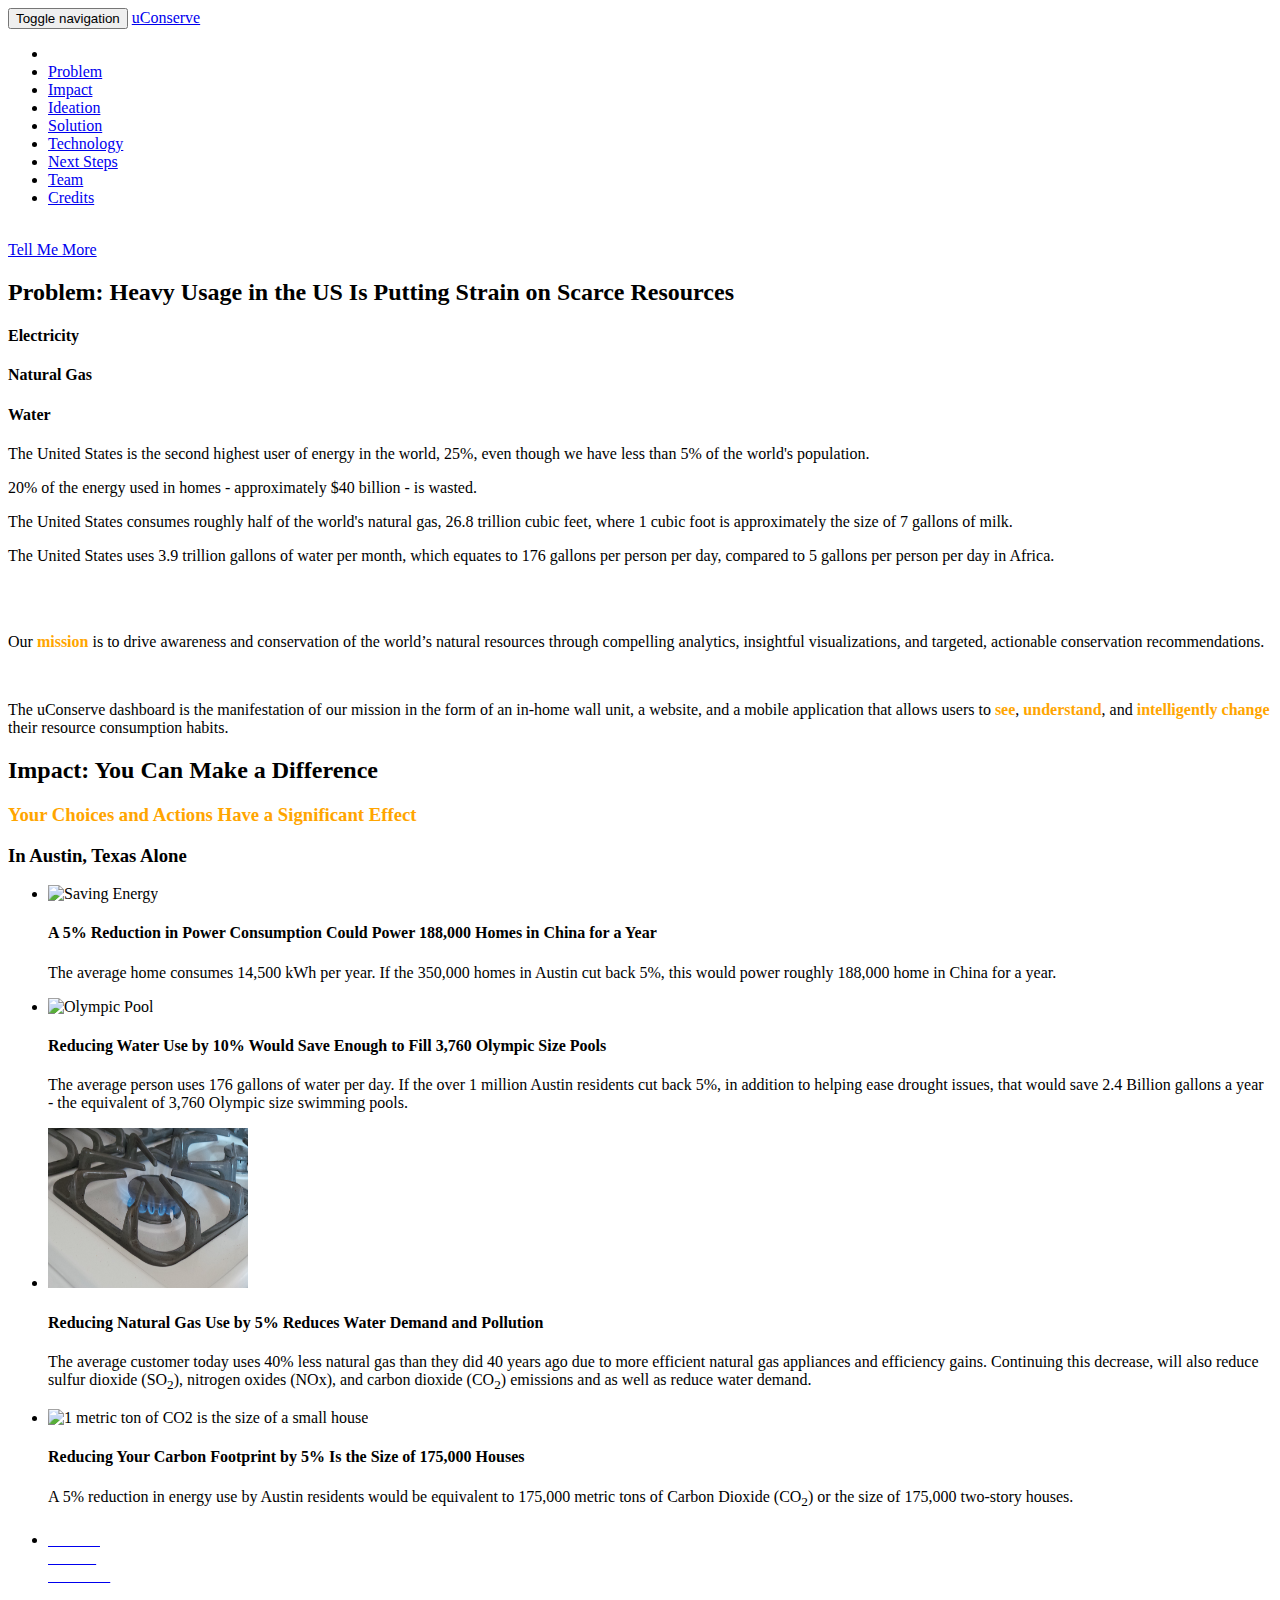
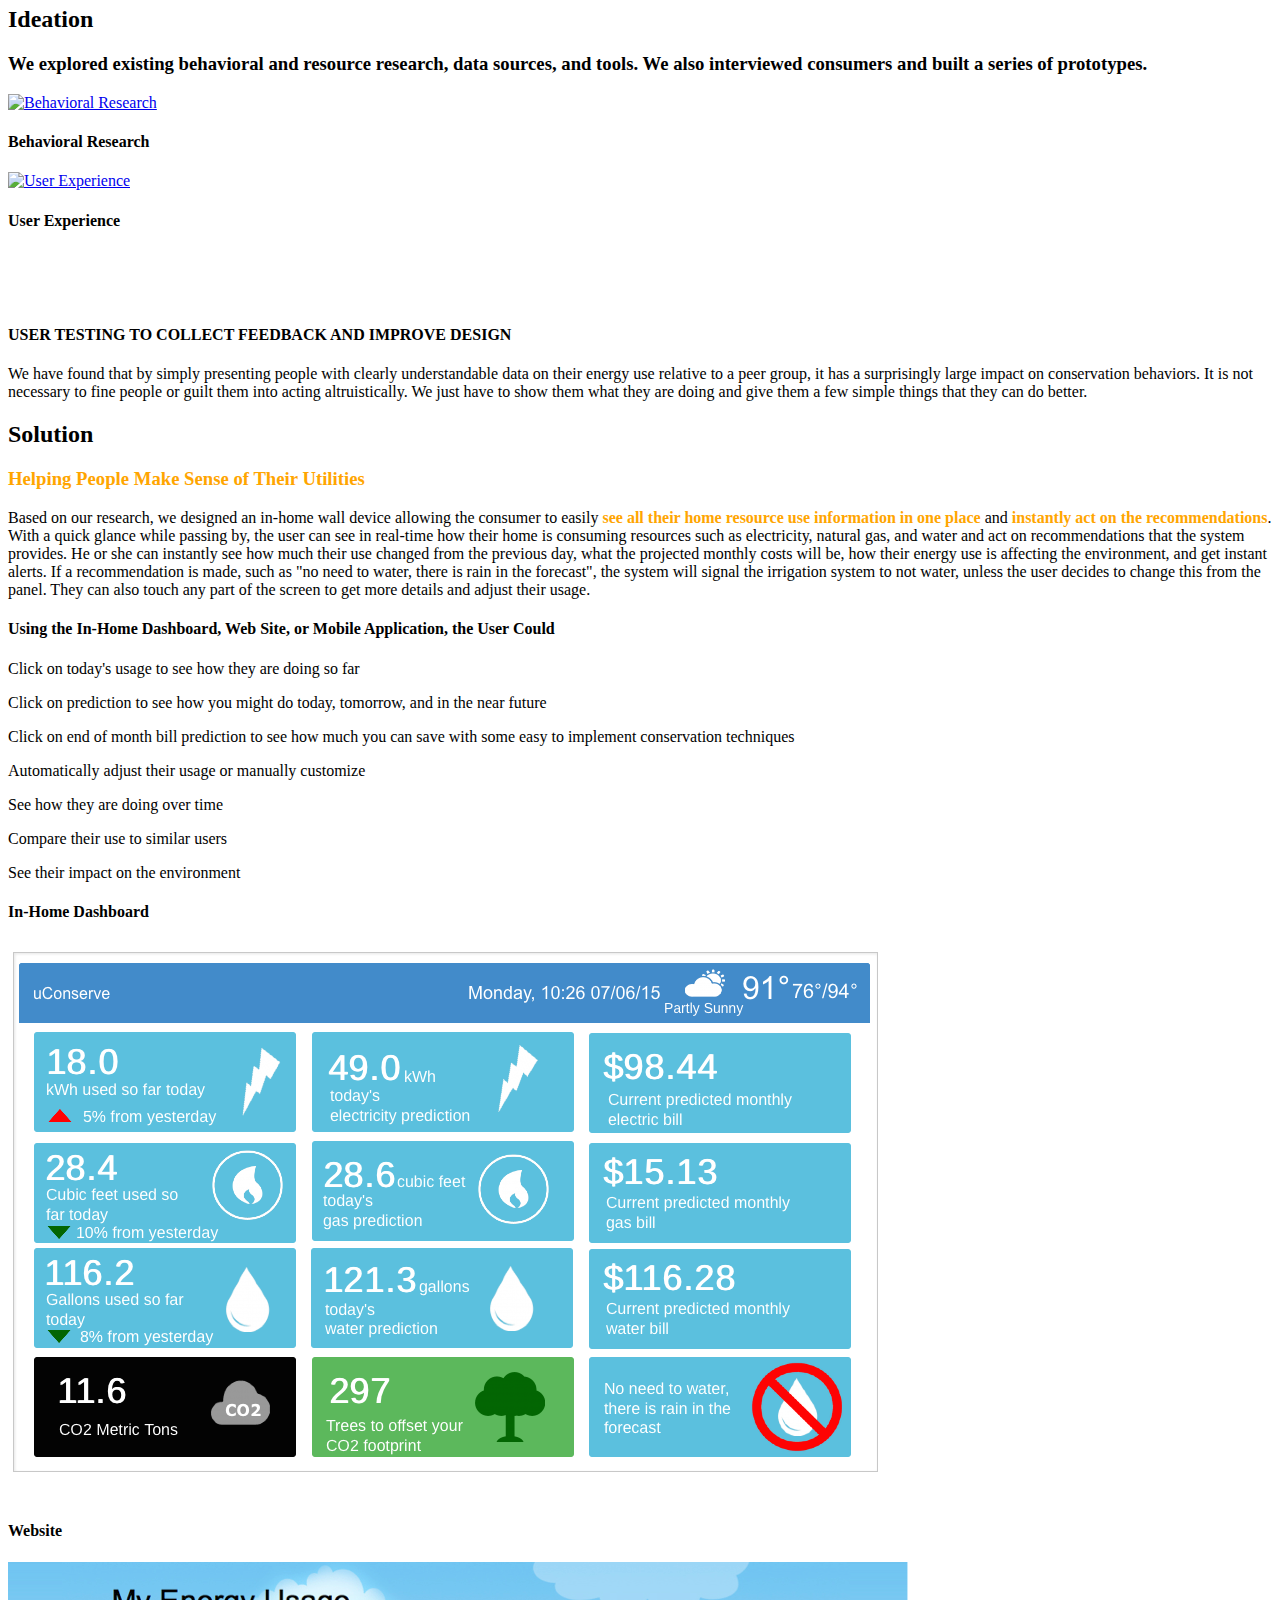
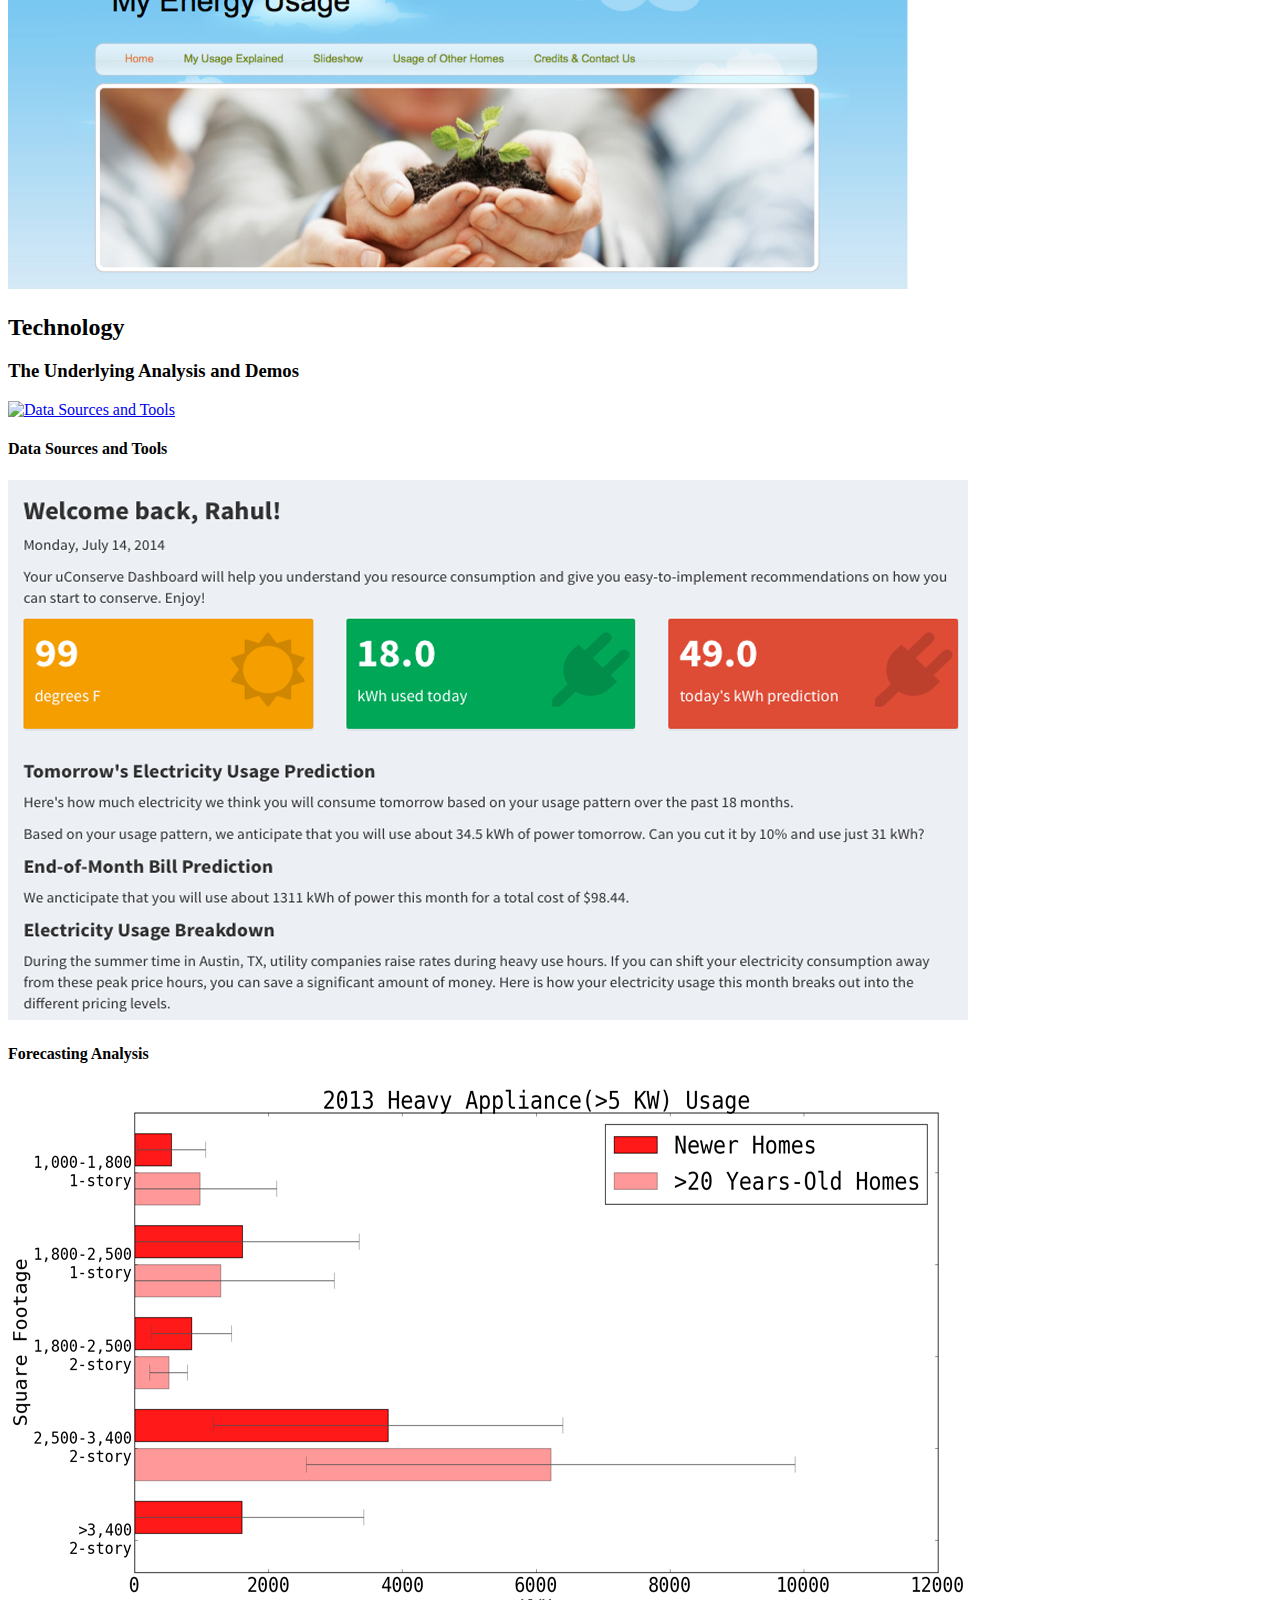
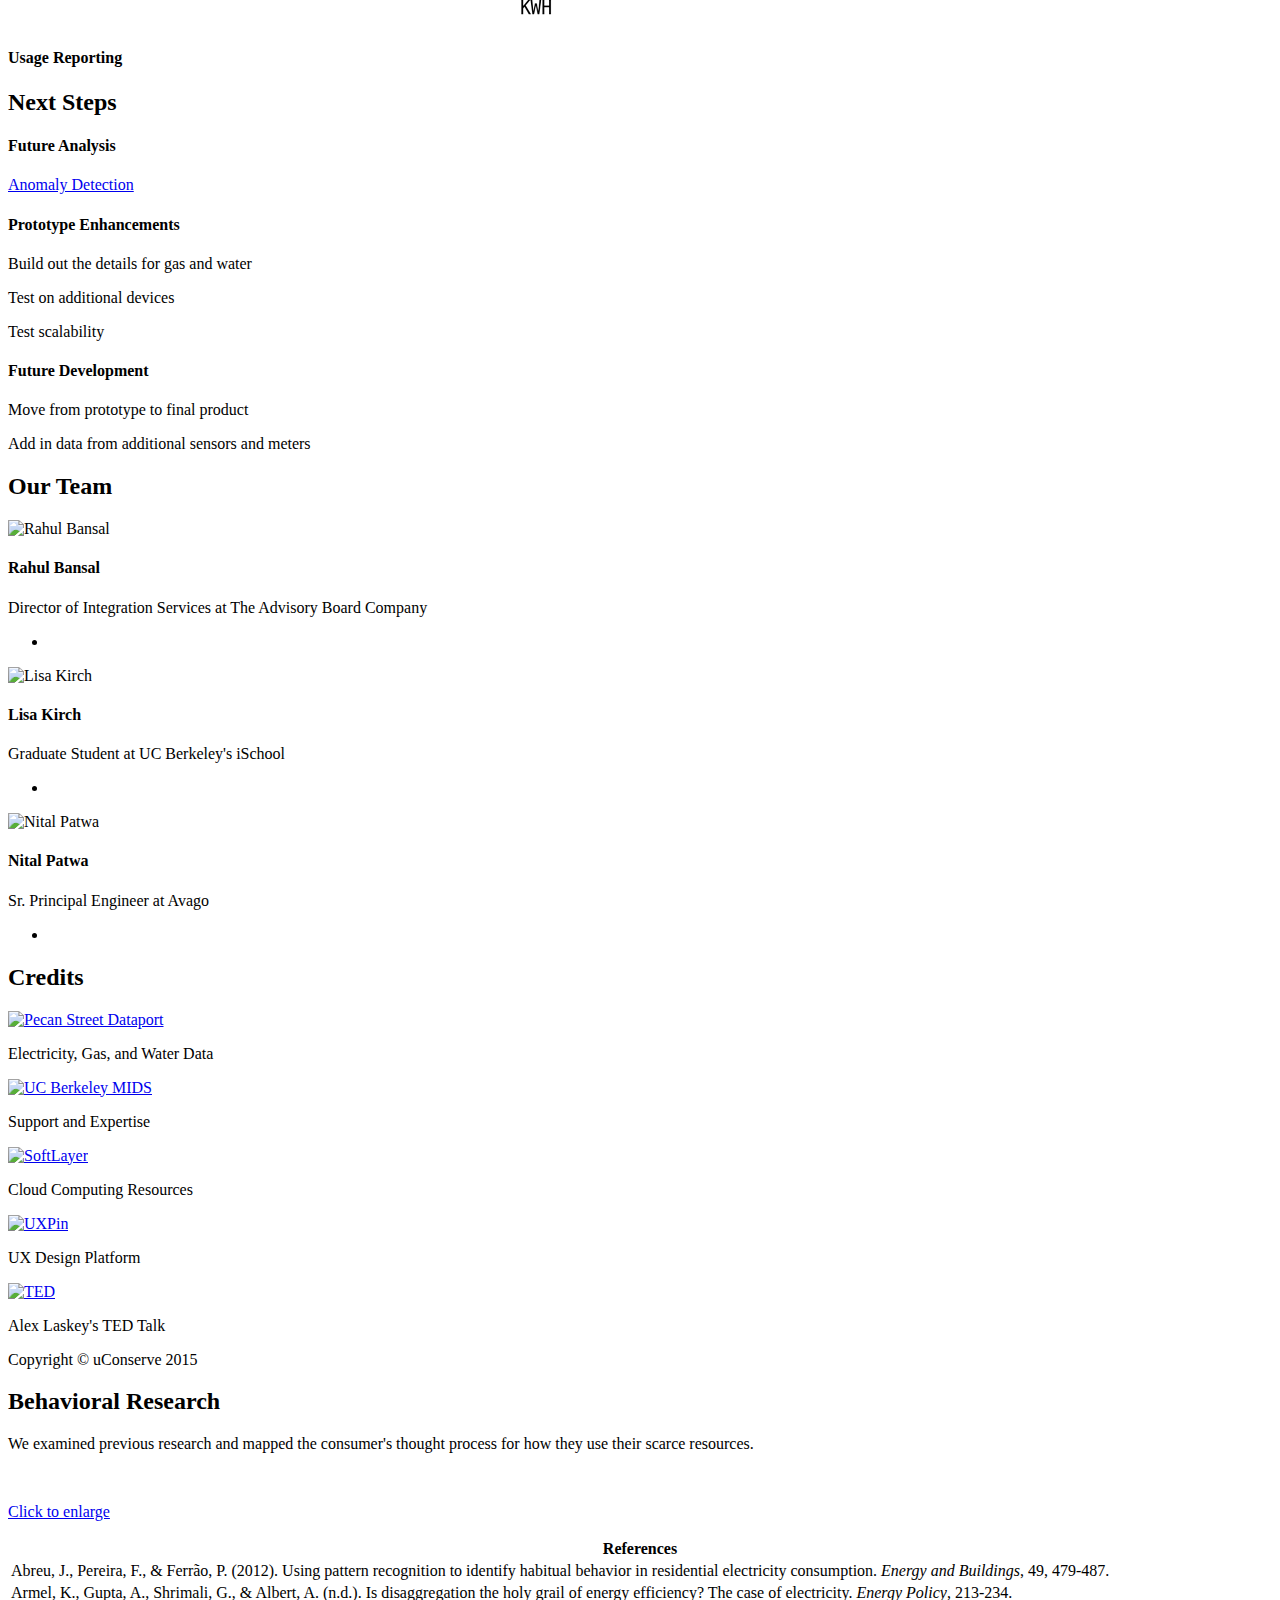
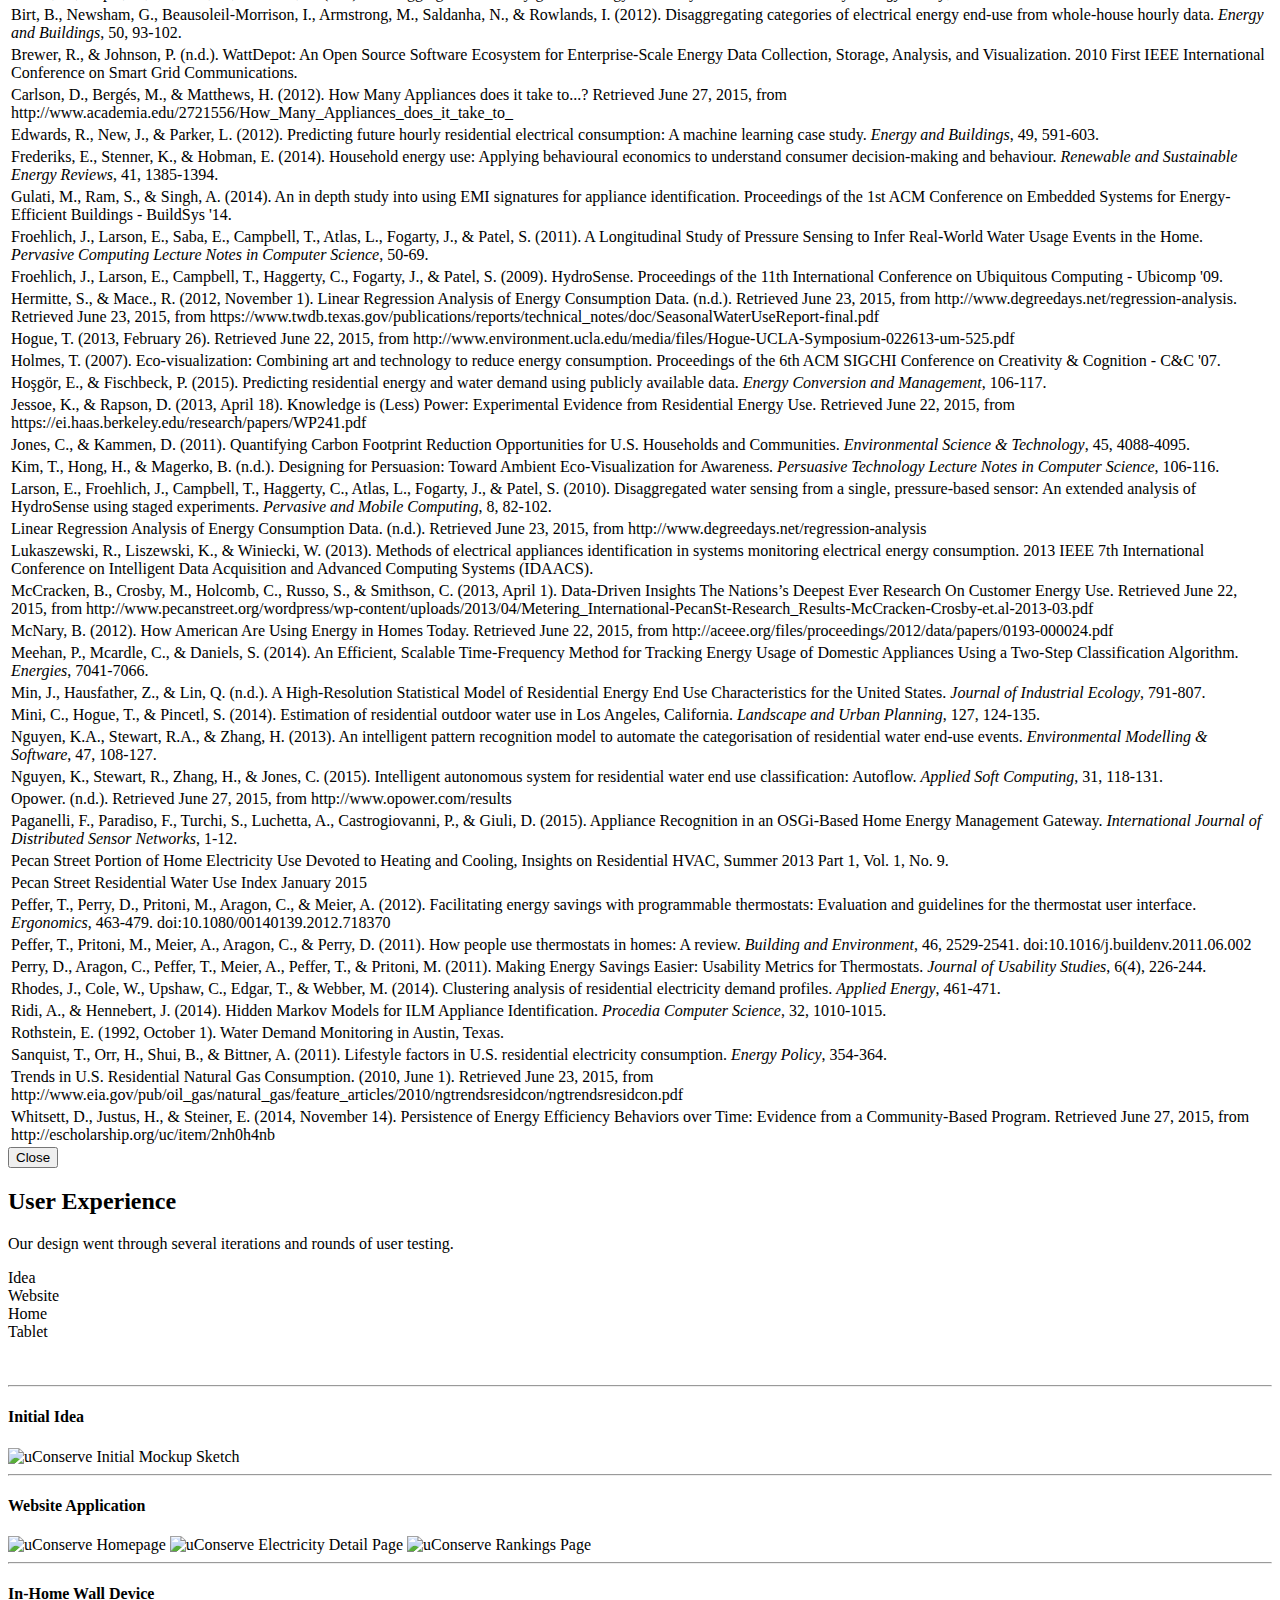
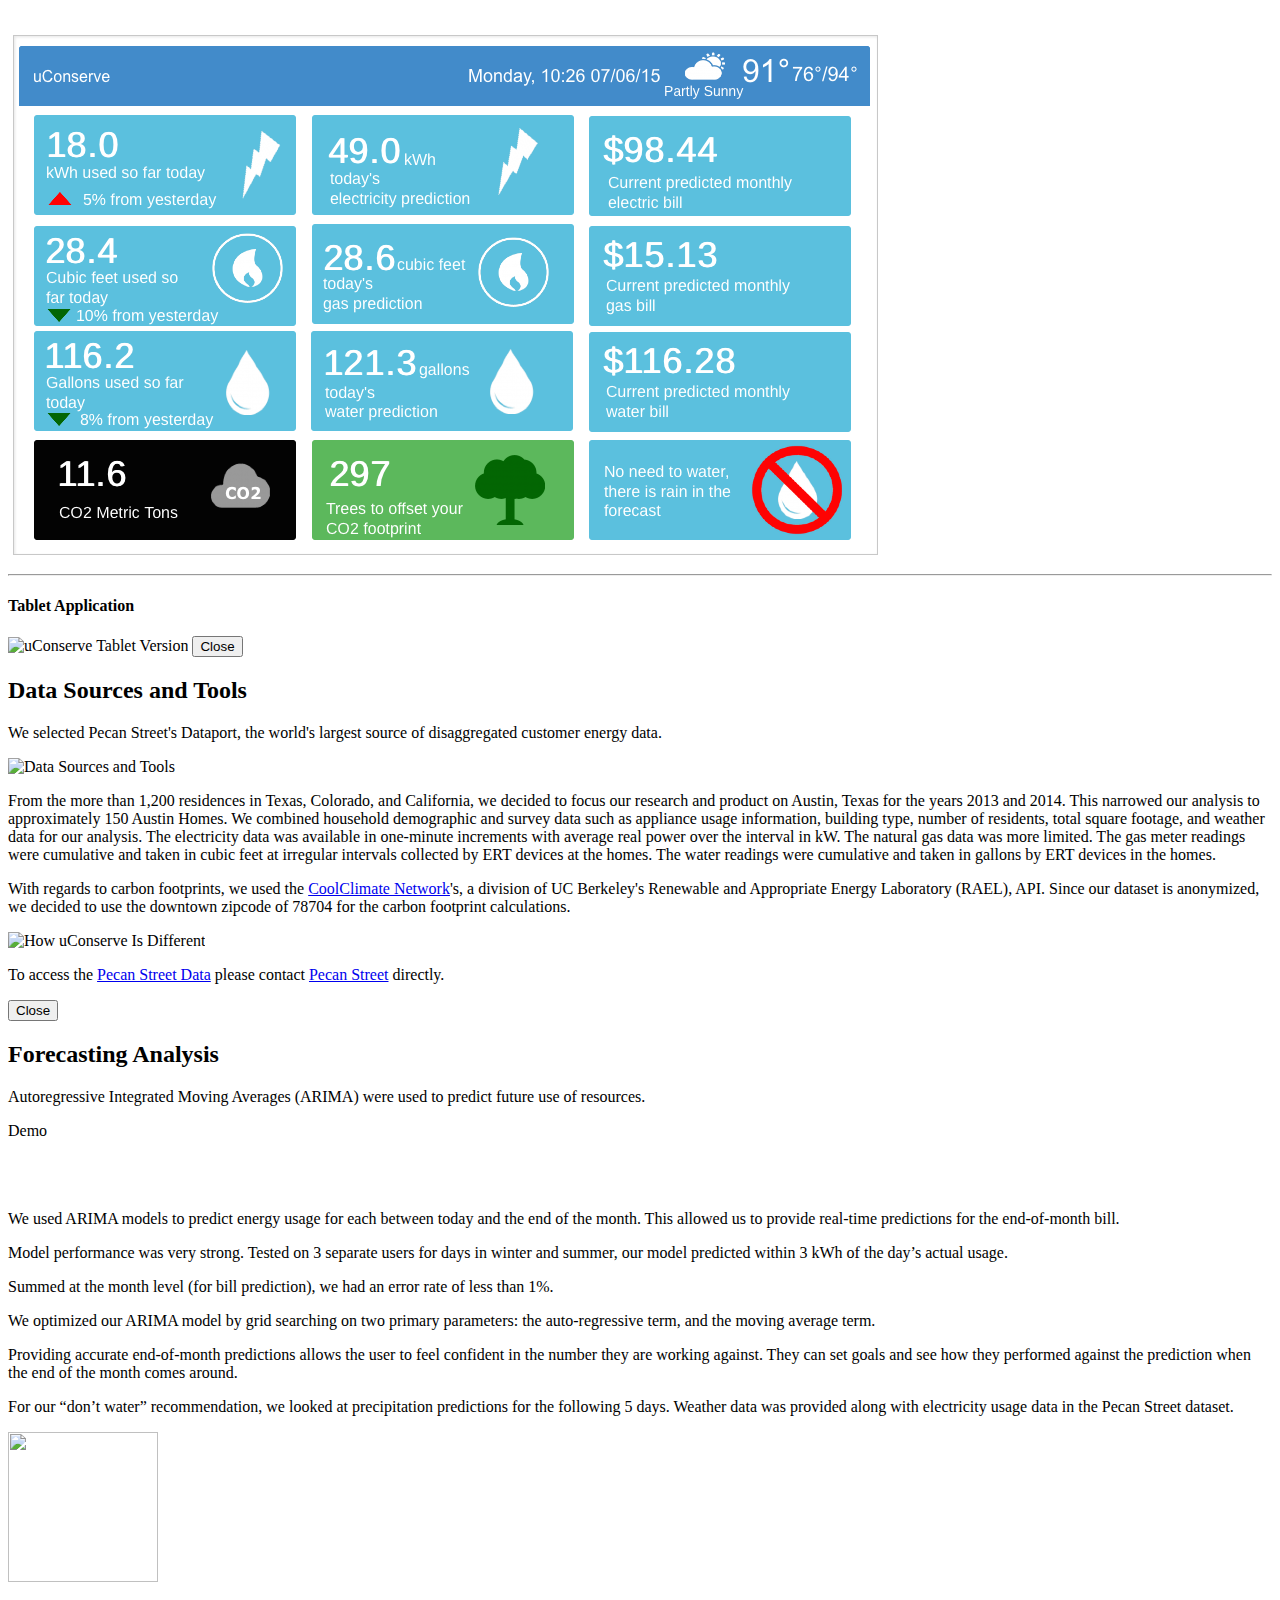
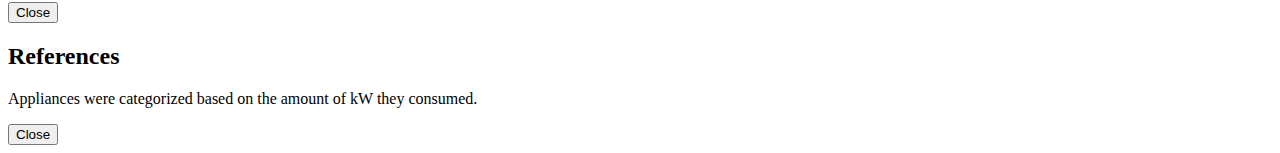
==== commit 48e0eba6: "Pop out the demo sites.  Renamed shiny server to uconserve" ====
--- a/web-deliverable/uConserve/index.html
+++ b/web-deliverable/uConserve/index.html
@@ -321,7 +321,7 @@
                 <div class="col-lg-12 text-center">
                     <h2 class="section-heading">Solution</h2>
                     <h3 class="section-subheading"><b><font color="orange">Helping People Make Sense of Their Utilities</font></b></h3>
-                    <p class="text-muted text-left">Based on our research, we designed an in-home wall device allowing the consumer to easily <b><font color="orange">see all their home resource use information in one place</font></b> and <b><font color="orange">instantly act on the recommendations</font></b>. With a quick glance while passing by, the user can see in real-time how their home is consuming resources such as electricity, natural gas, and water and act on recommendations that the system provides.  He or she can instantly see how much their use changed from the previous day, what the projected monthly costs will be, how their energy use is affecting the environment, and get instant alerts.  If a recommendation is made, such as "no need to water, there is rain in the forecast", the system will signal the irrigation system to not water, unless the user overrides this from the panel. They can also touch any part of the screen to get more details and adjust their usage.</p>                    
+                    <p class="text-muted text-left">Based on our research, we designed an in-home wall device allowing the consumer to easily <b><font color="orange">see all their home resource use information in one place</font></b> and <b><font color="orange">instantly act on the recommendations</font></b>. With a quick glance while passing by, the user can see in real-time how their home is consuming resources such as electricity, natural gas, and water and act on recommendations that the system provides.  He or she can instantly see how much their use changed from the previous day, what the projected monthly costs will be, how their energy use is affecting the environment, and get instant alerts.  If a recommendation is made, such as "no need to water, there is rain in the forecast", the system will signal the irrigation system to not water, unless the user decides to change this from the panel. They can also touch any part of the screen to get more details and adjust their usage.</p>                    
                 </div>
                 <div class="col-lg-12 text-center">
                     <h4 class="service-heading">Using the In-Home Dashboard, Web Site, or Mobile Application, the User Could</h4>
@@ -333,7 +333,7 @@
                     	<p class="text-muted"><i class="fa fa-caret-right"></i> Click on today's usage to see how they are doing so far</p>
                     	<p class="text-muted"><i class="fa fa-caret-right"></i> Click on prediction to see how you might do today, tomorrow, and in the near future</p>
                     	<p class="text-muted"><i class="fa fa-caret-right"></i> Click on end of month bill prediction to see how much you can save with some easy to implement conservation techniques</p>
-                    	<p class="text-muted"><i class="fa fa-caret-right"></i> Adjust their usage or override the system recommendations</p>
+                    	<p class="text-muted"><i class="fa fa-caret-right"></i> Automatically adjust their usage or manually customize</p>
                     	<p class="text-muted"><i class="fa fa-caret-right"></i> See how they are doing over time</p>
                     	<p class="text-muted"><i class="fa fa-caret-right"></i> Compare their use to similar users</p>
                     	<p class="text-muted"><i class="fa fa-caret-right"></i> See their impact on the environment</p>  
@@ -352,7 +352,7 @@
             <div class="row">
                 <div class="col-lg-12 text-center">
                 	<h4 class="service-heading">Website</h4> 
-                    <a href="http://energy-dashboard.weebly.com/"><img src="img/portfolio/Energy-Dashboard-Weebly-Home.png" class="img-rounded" alt="Website Example"> </a>
+                    <a href="http://energy-dashboard.weebly.com/" target="_blank"><img src="img/portfolio/Energy-Dashboard-Weebly-Home.png" class="img-rounded" alt="Website Example"> </a>
                 </div>
             </div>
         </div>
@@ -867,7 +867,7 @@
         							<div class="row text-center">
         								<div class="col-lg-7">
         									<span class="fa-stack">
-        										<a href="http://108.168.201.42:3838/take3/"><i class="fa fa-external-link-square"></i></a>Demo
+        										<a href="http://108.168.201.42:3838/uconserve/" target="_blank"><i class="fa fa-external-link-square"></i></a>Demo
         									</span>
                 						</div>
             						</div>
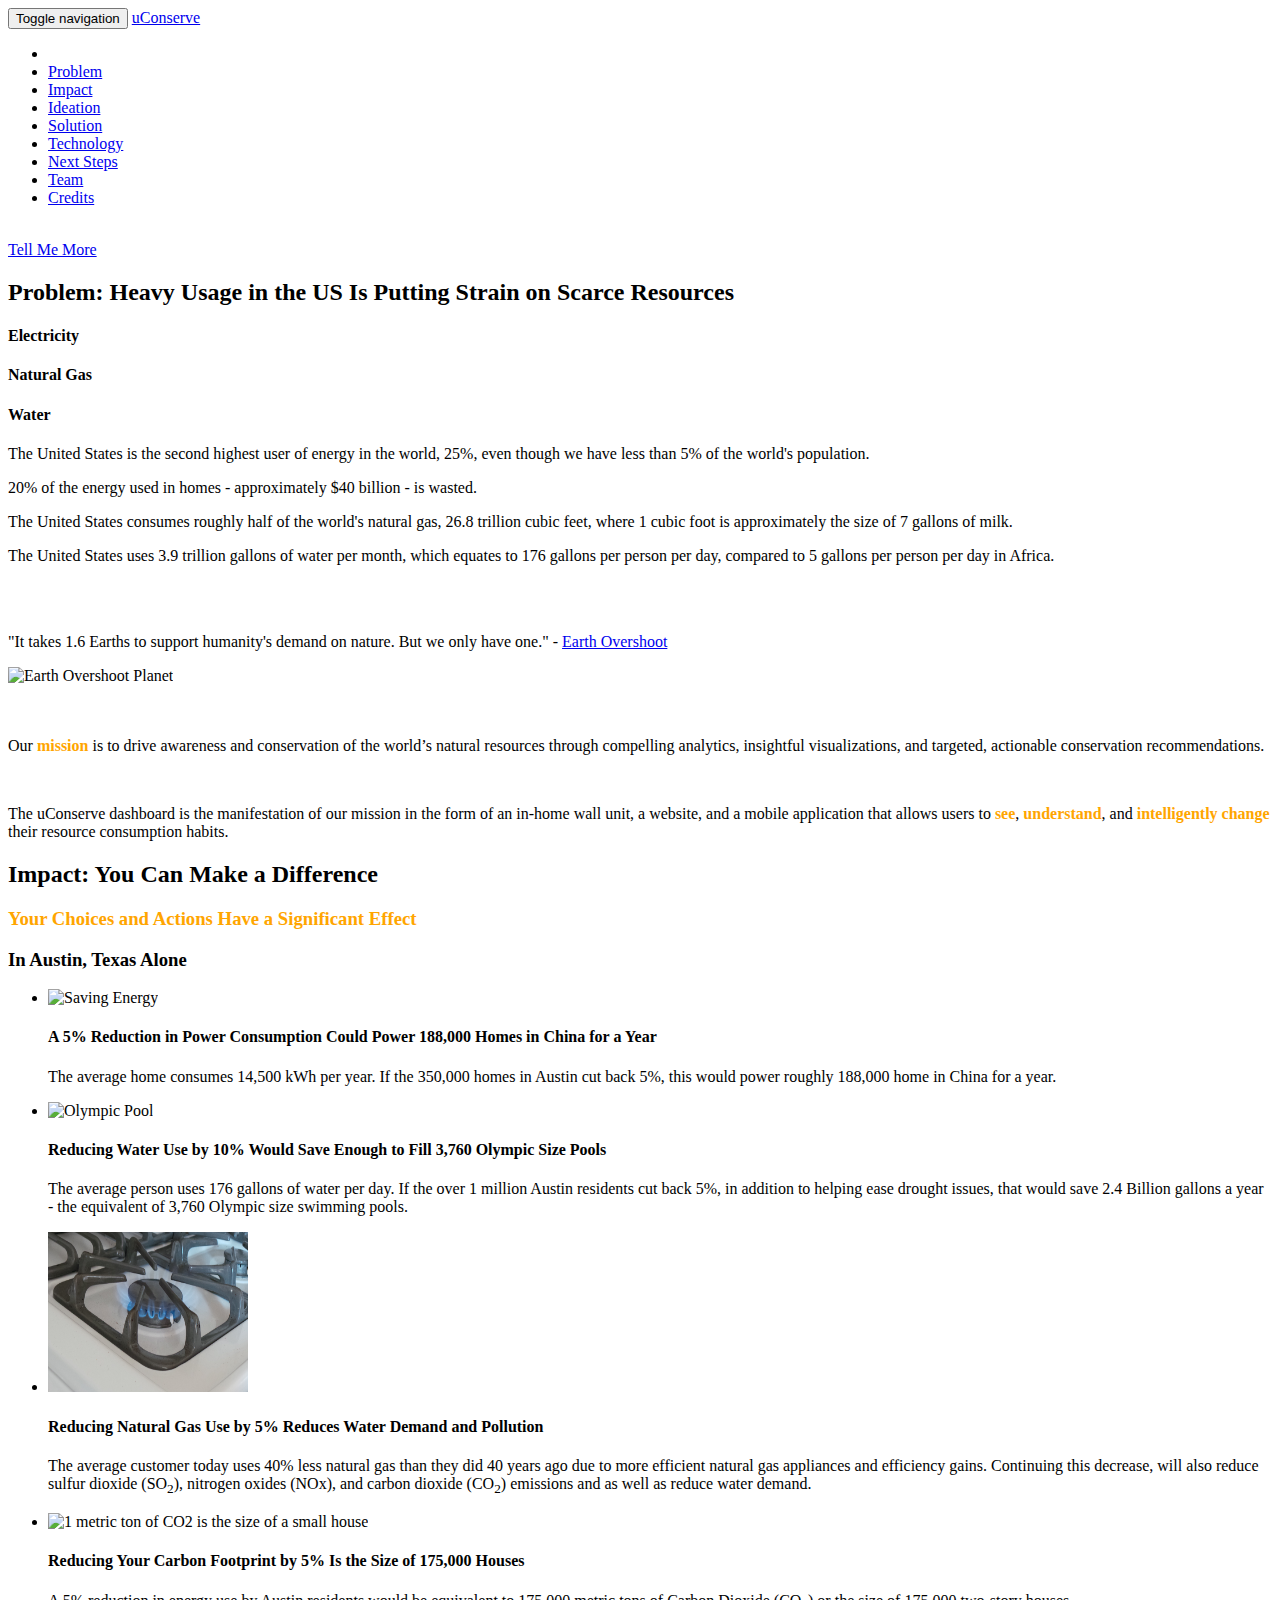
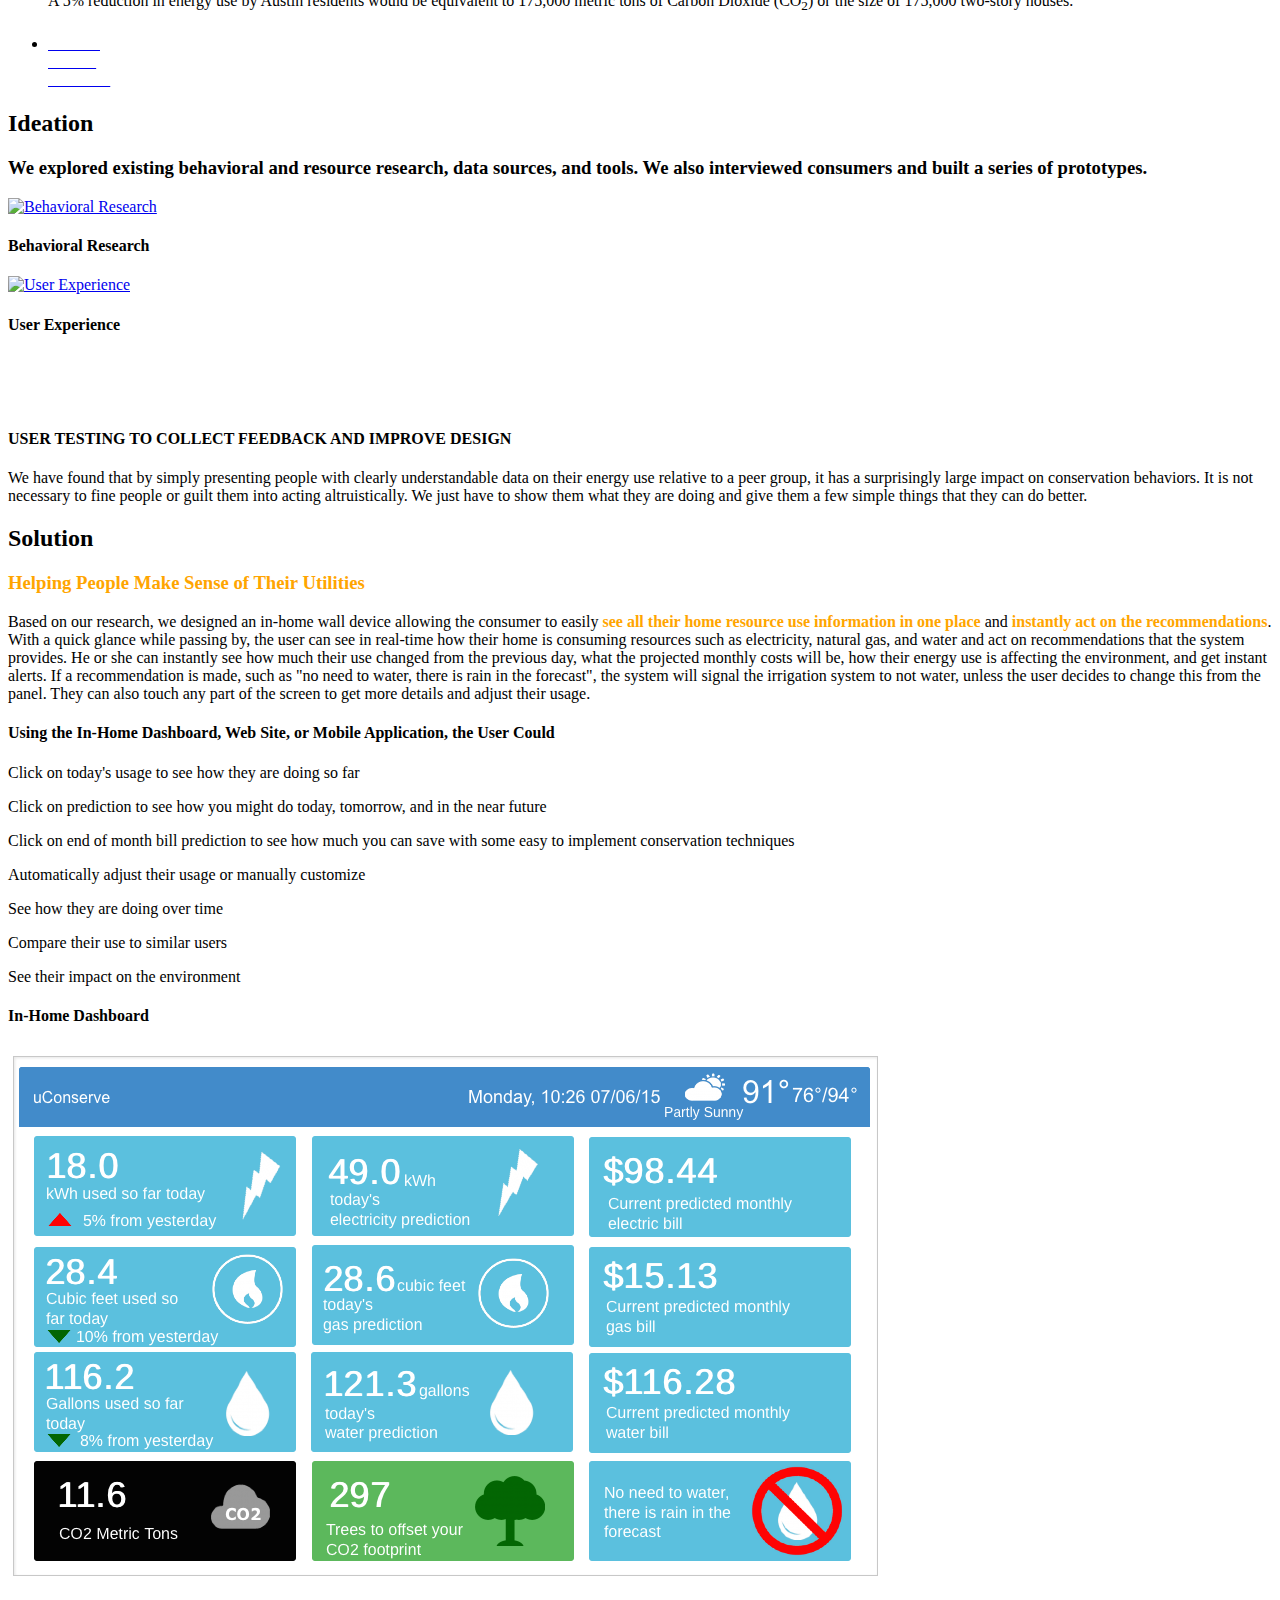
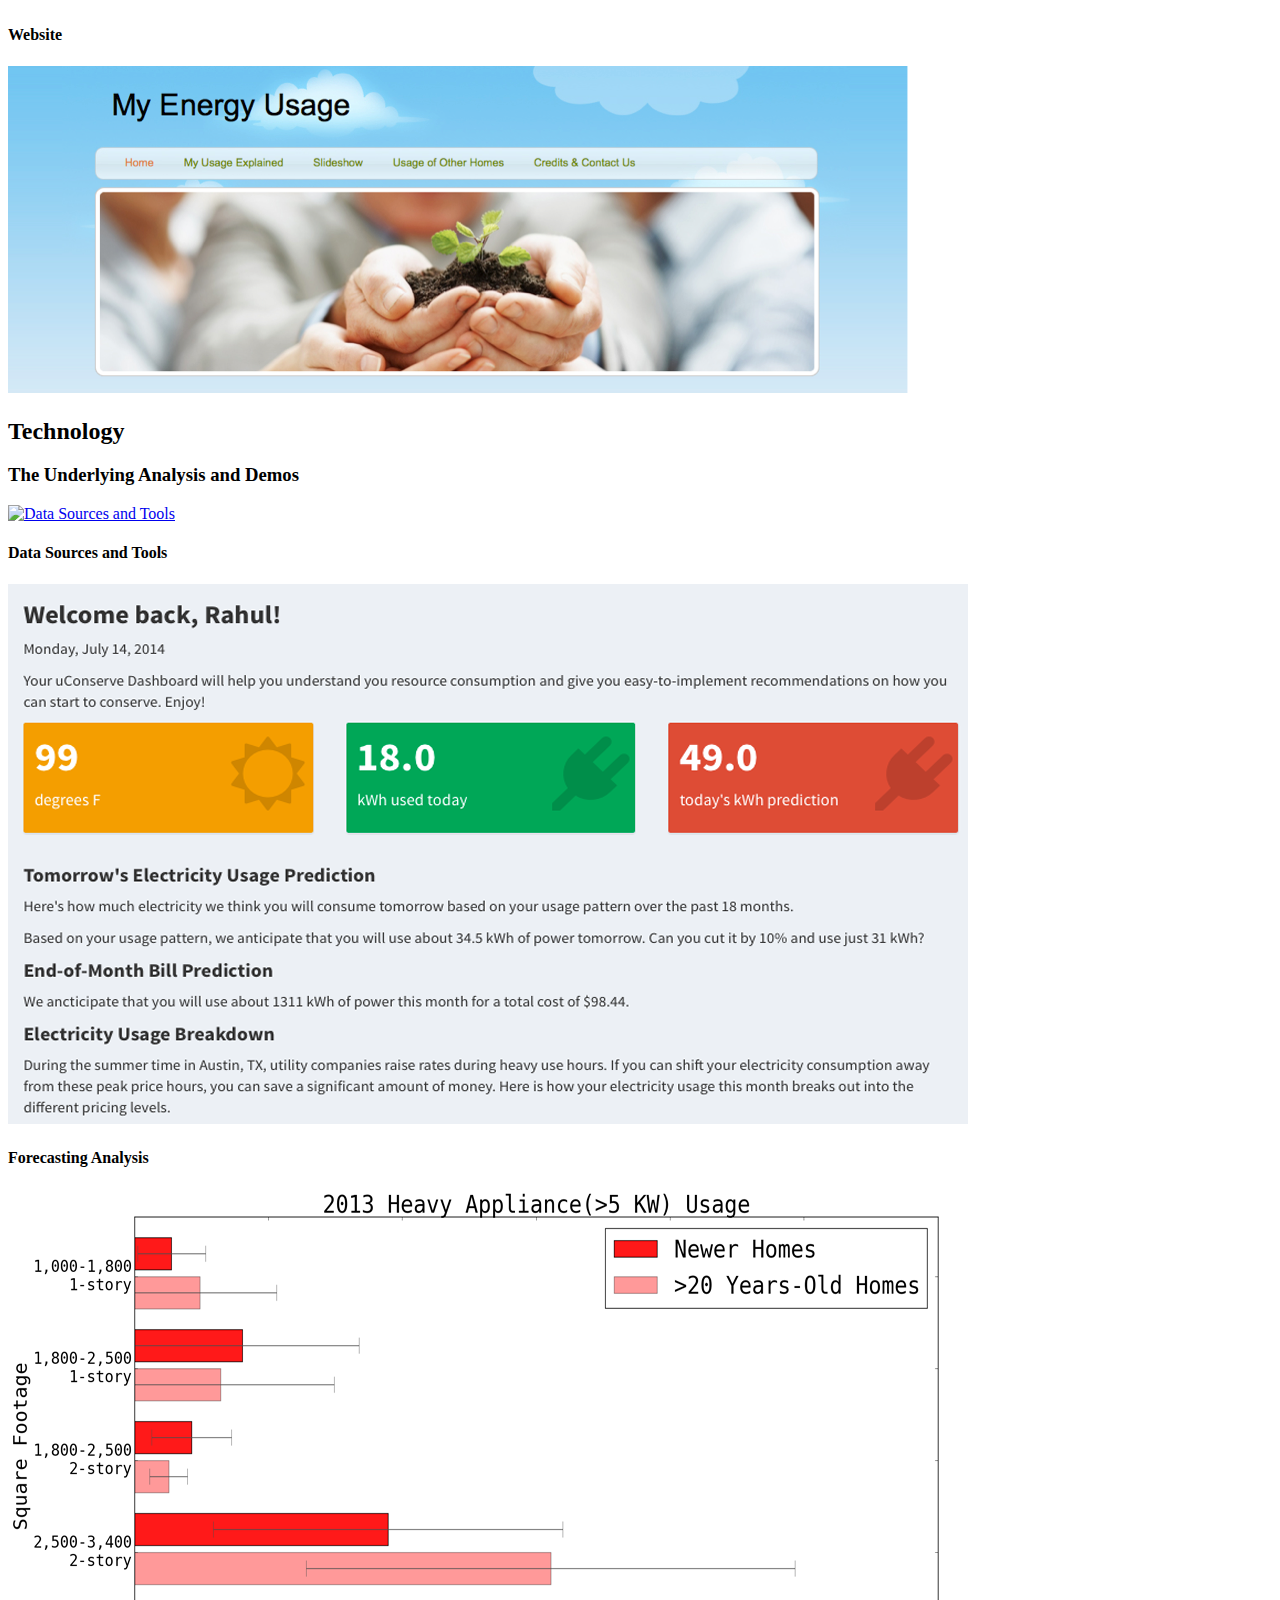
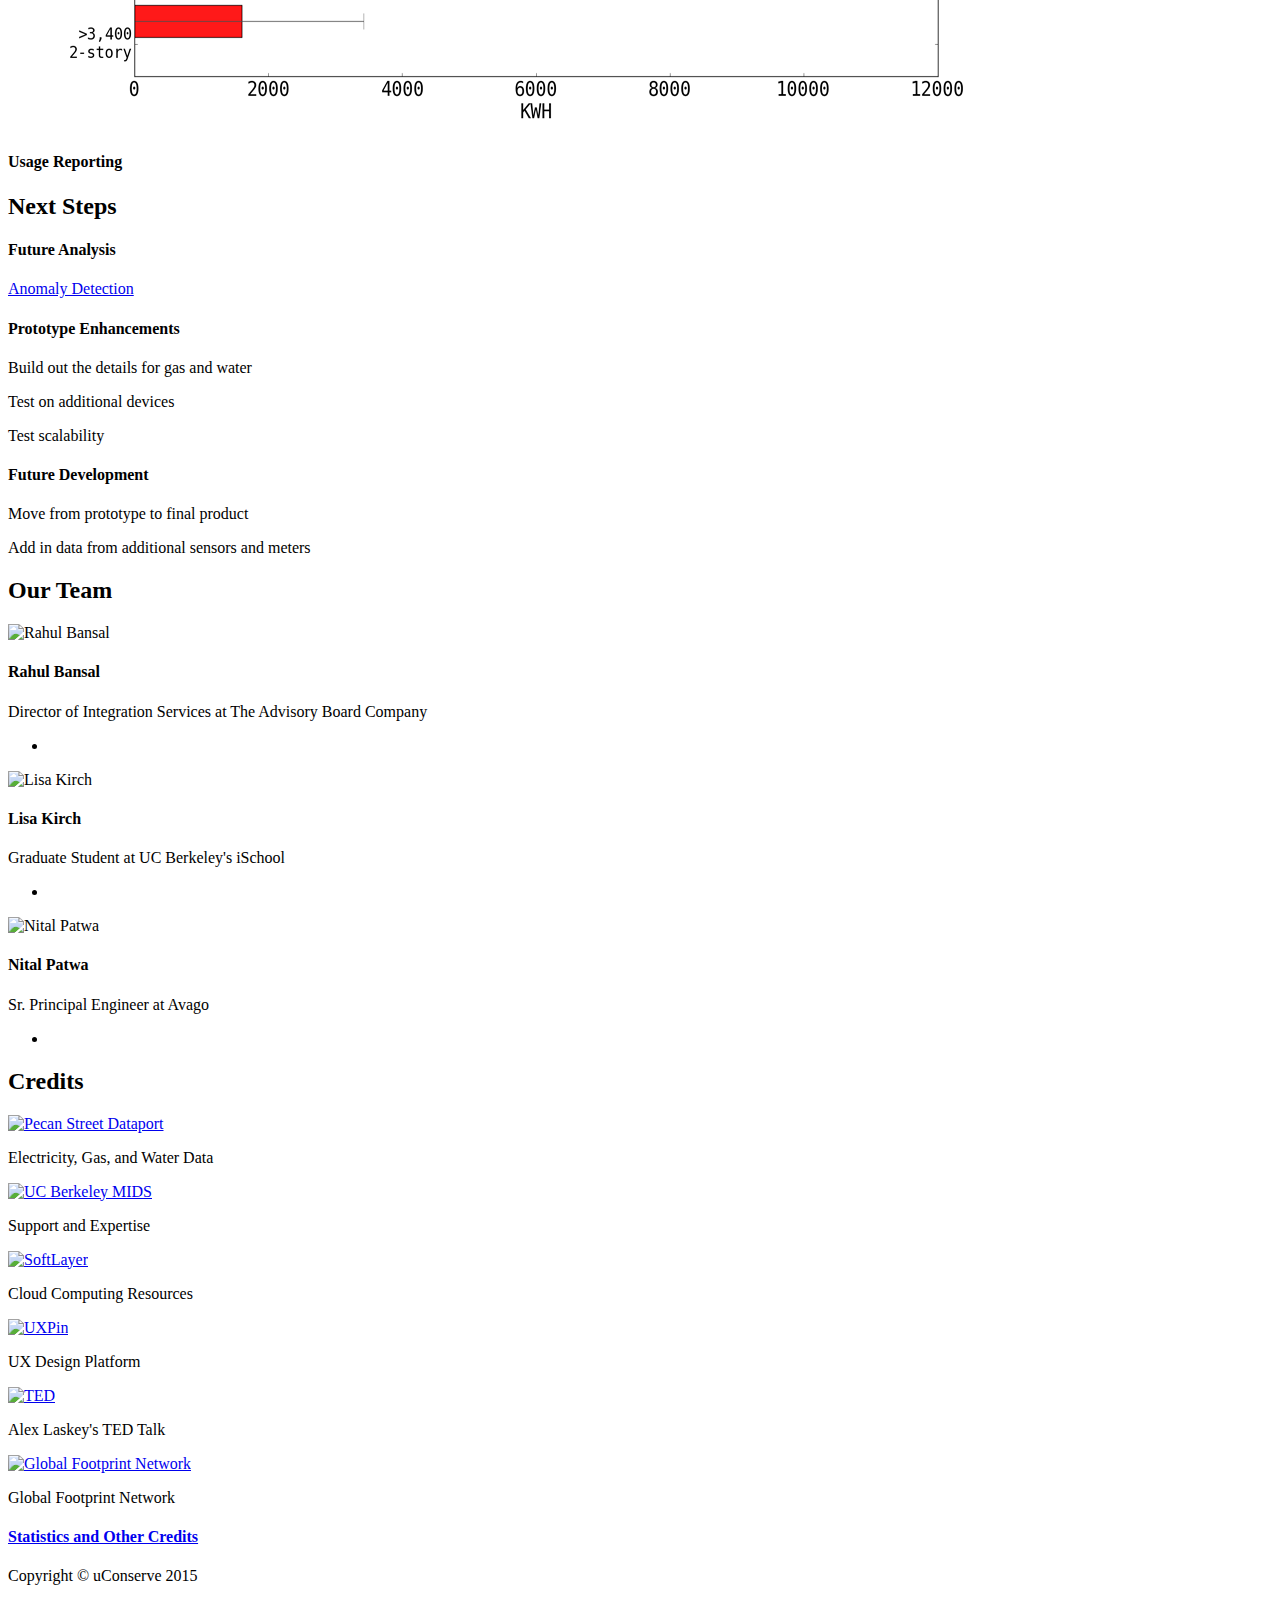
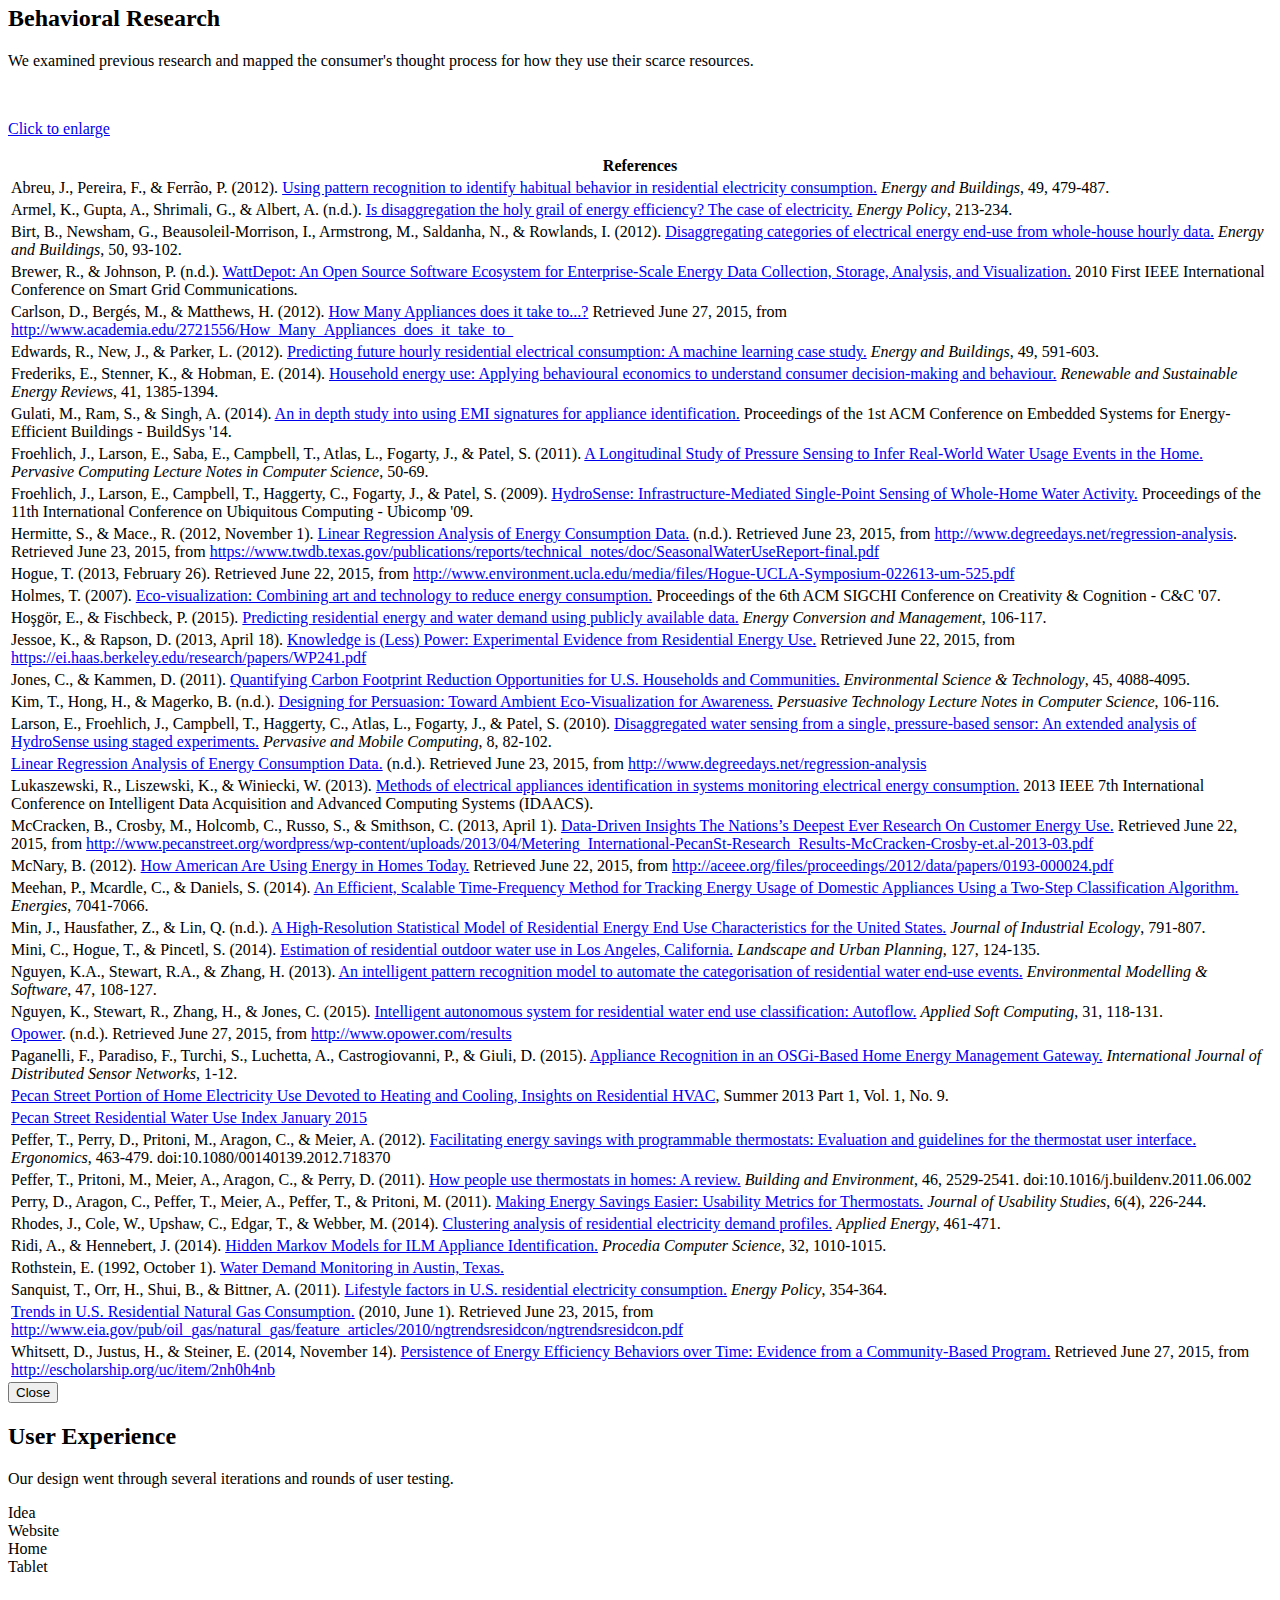
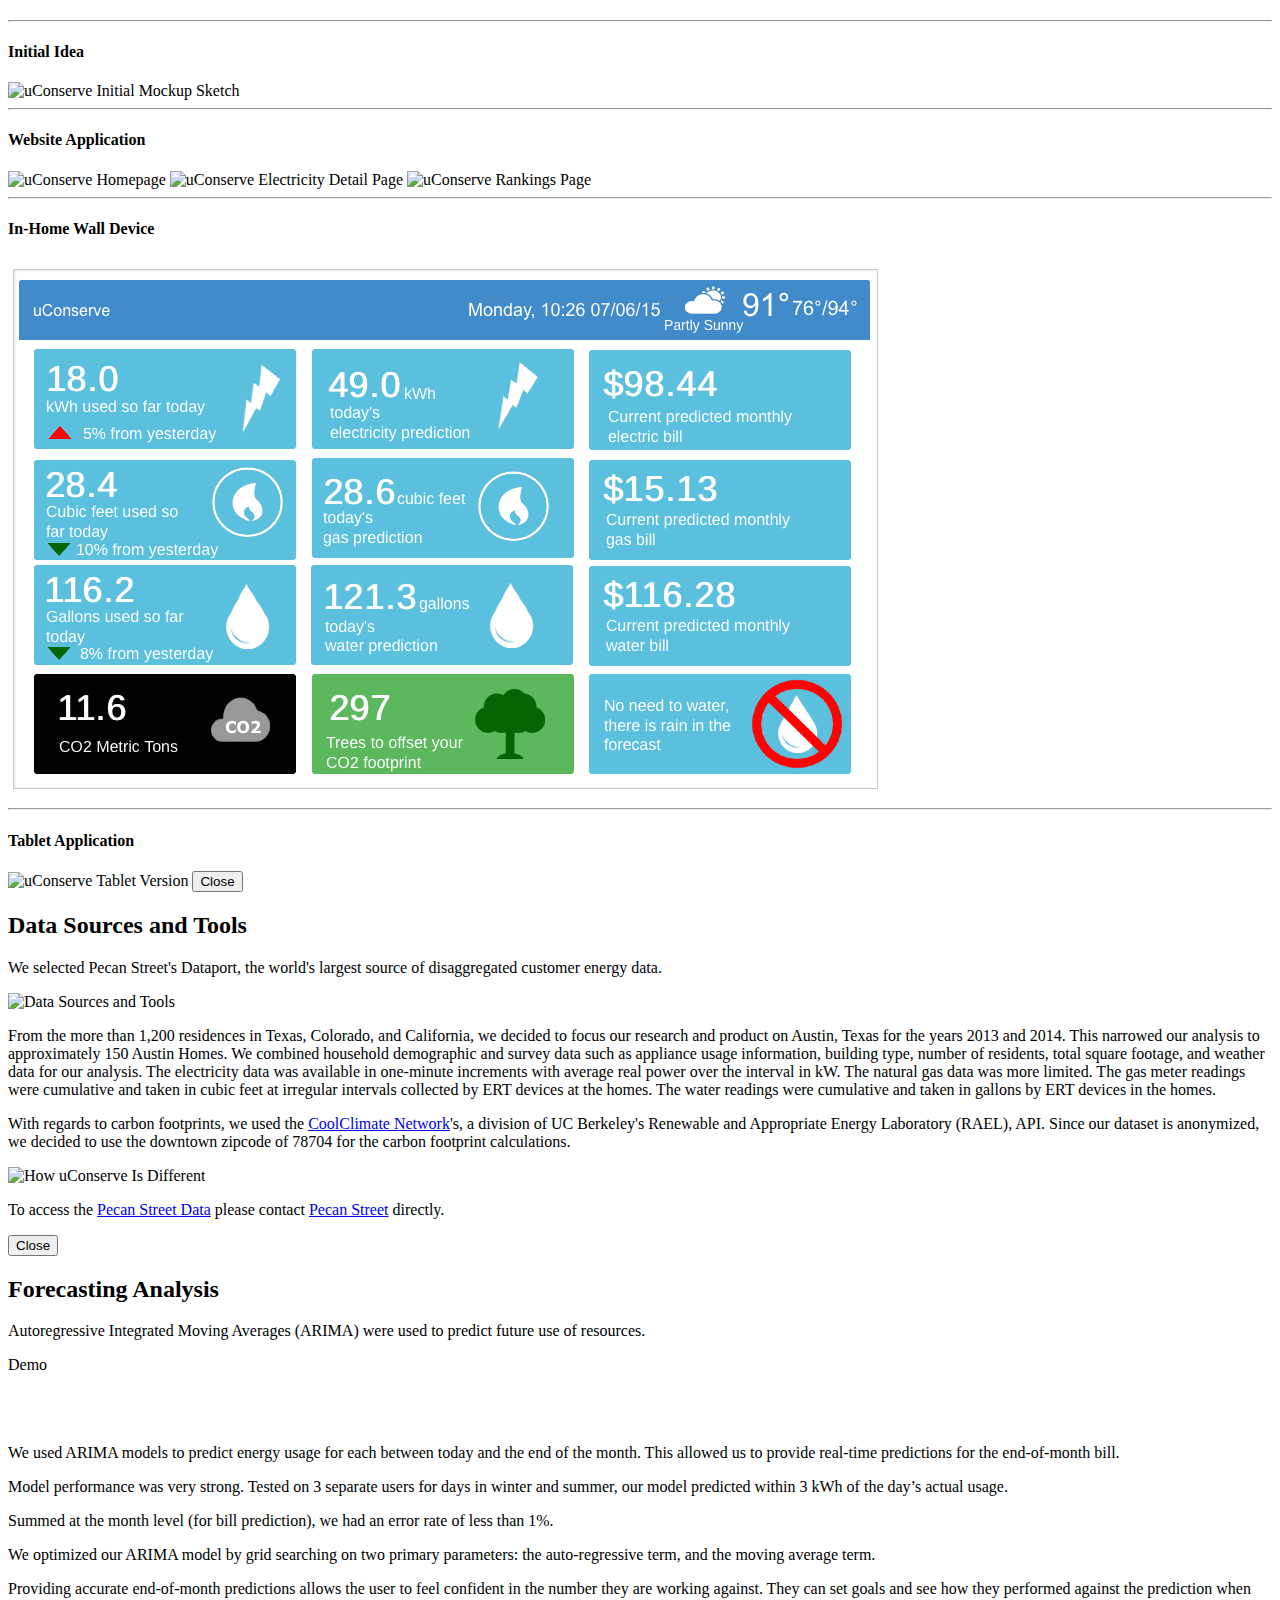
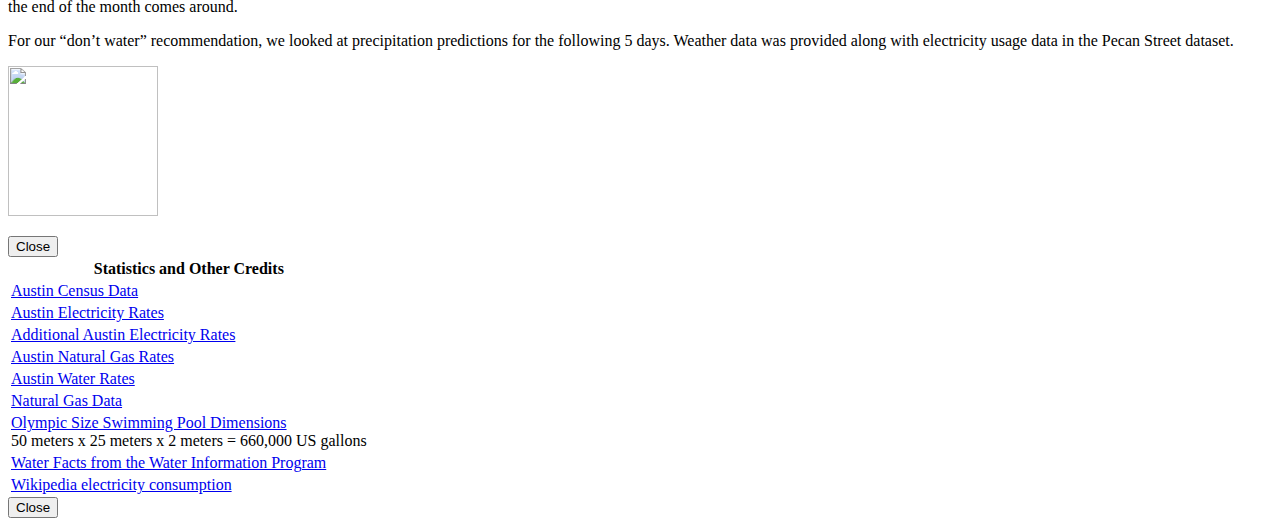
==== commit 8495e8af: "Added in stats credits" ====
--- a/web-deliverable/uConserve/index.html
+++ b/web-deliverable/uConserve/index.html
@@ -149,6 +149,13 @@
                 <div class="col-md-4">
                     <p class="text-muted text-left"><i class="fa fa-caret-right"></i> The United States uses 3.9 trillion gallons of water per month, which equates to 176 gallons per person per day, compared to 5 gallons per person per day in Africa.</p>
                 </div>
+            </div>
+            <div class="row">
+            	<div class="col-lg-12 text-center text-muted">
+            		<br /> <br />
+            		<p>"It takes 1.6 Earths to support humanity's demand on nature. But we only have one." - <a href="http://www.overshootday.org" target="_blank">Earth Overshoot</a></p>
+            		<img src="img/portfolio/1.6planets2.4.png" class="img-rounded" alt="Earth Overshoot Planet">
+            	</div>
             </div>    
             <div class="row text-center"> 
             	<div class="col-lg-12 text-left">
@@ -168,9 +175,13 @@
             <div class="row">
                 <div class="col-lg-12 text-center">
                     <h2 class="section-heading">Impact: You Can Make a Difference</h2>
-                    <h3 class="section-subheading"><b><font color="orange">Your Choices and Actions Have a Significant Effect</font></b></h3>
-                    <h3 class="section-subheading text-muted">In Austin, Texas Alone</h3>
-                </div>
+                    <h3 class="section-subheading"><b><font color="orange">Your Choices and Actions Have a Significant Effect</font></b></h3>                
+                </div>
+            </div>
+            <div class="row">
+            	<div class="col-lg-12 text-center">
+            		<h3 class="section-subheading text-muted">In Austin, Texas Alone</h3>
+            	</div>
             </div>
             <div class="row">
                 <div class="col-lg-12">
@@ -395,7 +406,7 @@
                 </div>
             </div>
             <div class="col-md-4 col-sm-6 portfolio-item">
-                <a href="http://energy-dashboard.weebly.com/technology-blogs/behind-the-scene-technology" class="portfolio-link" data-toggle="modal">
+                <a href="http://energy-dashboard.weebly.com/technology-blogs/behind-the-scene-technology" target="_blank" class="portfolio-link" data-toggle="modal">
                     <div class="portfolio-hover">
                         <div class="portfolio-hover-content">
                             <i class="fa fa-plus fa-3x"></i>
@@ -426,7 +437,7 @@
                         <i class="fa fa-line-chart fa-stack-1x fa-inverse"></i>
                     </span>
                     <h4 class="service-heading">Future Analysis</h4>
-                    <p class="text-muted text-left"><i class="fa fa-caret-right"></i> <a href="http://energy-dashboard.weebly.com/technology-blogs/appliance-detection">Anomaly Detection</a></p>
+                    <p class="text-muted text-left"><i class="fa fa-caret-right"></i> <a href="http://energy-dashboard.weebly.com/technology-blogs/appliance-detection" target="_blank">Anomaly Detection</a></p>
                 </div>
                 <div class="col-md-4">
                     <span class="fa-stack fa-4x">
@@ -467,7 +478,7 @@
                         <h4>Rahul Bansal</h4>
                         <p class="text-muted">Director of Integration Services at The Advisory Board Company</p>
                         <ul class="list-inline social-buttons">
-                            <li><a href="https://www.linkedin.com/in/rbansal15"><i class="fa fa-linkedin"></i></a>
+                            <li><a href="https://www.linkedin.com/in/rbansal15" target="_blank"><i class="fa fa-linkedin"></i></a>
                             </li>
                         </ul>
                     </div>
@@ -478,7 +489,7 @@
                         <h4>Lisa Kirch</h4>
                         <p class="text-muted">Graduate Student at UC Berkeley's iSchool</p>
                         <ul class="list-inline social-buttons">
-                            <li><a href="https://www.linkedin.com/in/lkirch"><i class="fa fa-linkedin"></i></a>
+                            <li><a href="https://www.linkedin.com/in/lkirch" target="_blank"><i class="fa fa-linkedin"></i></a>
                             </li>
                         </ul>
                     </div>
@@ -489,7 +500,7 @@
                         <h4>Nital Patwa</h4>
                         <p class="text-muted">Sr. Principal Engineer at Avago</p>
                         <ul class="list-inline social-buttons">
-                            <li><a href="https://www.linkedin.com/in/nitalpatwa"><i class="fa fa-linkedin"></i></a>
+                            <li><a href="https://www.linkedin.com/in/nitalpatwa" target="_blank"><i class="fa fa-linkedin"></i></a>
                             </li>
                         </ul>
                     </div>
@@ -515,7 +526,7 @@
             <div class="row text-center">
                 <div class="col-sm-4">
                     <div class="team-member">
-                        <a href="https://dataport.pecanstreet.org/">
+                        <a href="https://dataport.pecanstreet.org/" target="_blank">
                         	<img src="img/logos/PecanStreet-Logo.png" class="img-responsive" alt="Pecan Street Dataport">
                         </a>
                         <p class="text-muted">Electricity, Gas, and Water Data</p>
@@ -523,7 +534,7 @@
                 </div>
                 <div class="col-sm-4">
                     <div class="team-member">
-                    	<a href="http://datascience.berkeley.edu/">
+                    	<a href="http://datascience.berkeley.edu/" target="_blank">
                         	<img src="img/logos/UCB-MIDS-Logo.png" class="img-responsive" alt="UC Berkeley MIDS">
                         </a>
                         <p class="text-muted">Support and Expertise</p>
@@ -531,7 +542,7 @@
                 </div>
                 <div class="col-sm-4">
                     <div class="team-member">
-                    	<a href="http://www.softlayer.com/">
+                    	<a href="http://www.softlayer.com/" target="_blank">
                         	<img src="img/logos/SoftLayer-Logo.png" class="img-responsive" alt="SoftLayer">
                         </a>
                         <p class="text-muted">Cloud Computing Resources</p>
@@ -539,11 +550,9 @@
                 </div>
             </div>
             <div class="row text-center">
-            	<div class="col-sm-2">
-            	</div>
                 <div class="col-sm-4">
                     <div class="team-member">
-                    	<a href="http://www.uxpin.com/">
+                    	<a href="http://www.uxpin.com/" target="_blank">
                         	<img src="img/logos/UXPin-Logo.png" class="img-responsive" alt="UXPin">
                         </a>
                         <p class="text-muted">UX Design Platform</p>
@@ -551,14 +560,29 @@
                 </div>
                 <div class="col-sm-4">
                     <div class="team-member">
-                    	<a href="https://www.ted.com/talks/alex_laskey_how_behavioral_science_can_lower_your_energy_bill">
+                    	<a href="https://www.ted.com/talks/alex_laskey_how_behavioral_science_can_lower_your_energy_bill" target="_blank">
                         	<img src="img/logos/ted-logo.png" class="img-responsive" alt="TED">
                         </a>
                         <p class="text-muted">Alex Laskey's TED Talk</p>
                     </div>
                 </div>
-                <div class="col-sm-2">
-            	</div>
+                <div class="col-sm-4">
+                    <div class="team-member">
+                    	<a href="http://www.footprintnetwork.org/en/index.php/GFN/" target="_blank">
+                        	<img src="img/logos/GFN_horiz_100.png" class="img-responsive" alt="Global Footprint Network">
+                        </a>
+                        <p class="text-muted">Global Footprint Network</p>
+                    </div>
+                </div>
+                <div class="row">
+                	<div class="col-md-12 col-sm-12 portfolio-item">
+                    	<a href="#portfolioModal5" class="portfolio-link" data-toggle="modal">
+                        	<div class="portfolio-caption">
+                        		<h4>Statistics and Other Credits</h4>
+                        	</div>
+                    	</a>
+                    </div>
+                </div>
             </div>
         </div>
     </section>
@@ -604,124 +628,124 @@
     								</thead>
     								<tbody>
 										<tr>
-											<td align="left"><i class="fa fa-caret-right"></i> Abreu, J., Pereira, F., &amp; Ferrão, P. (2012). Using pattern recognition to identify habitual behavior in residential electricity consumption. <i>Energy and Buildings</i>, 49, 479-487.</td>
-										</tr>
-										<tr>
-											<td align="left"><i class="fa fa-caret-right"></i> Armel, K., Gupta, A., Shrimali, G., &amp; Albert, A. (n.d.). Is disaggregation the holy grail of energy efficiency? The case of electricity. <i>Energy Policy</i>, 213-234.</td>
-										</tr>
-										<tr>
-											<td align="left"><i class="fa fa-caret-right"></i> Birt, B., Newsham, G., Beausoleil-Morrison, I., Armstrong, M., Saldanha, N., &amp; Rowlands, I. (2012). Disaggregating categories of electrical energy end-use from whole-house hourly data. <i>Energy and Buildings</i>, 50, 93-102.</td>
-										</tr>
-										<tr>
-											<td align="left"><i class="fa fa-caret-right"></i> Brewer, R., &amp; Johnson, P. (n.d.). WattDepot: An Open Source Software Ecosystem for Enterprise-Scale Energy Data Collection, Storage, Analysis, and Visualization. 2010 First IEEE International Conference on Smart Grid Communications.</td>
-										</tr>
-										<tr>
-											<td align="left"><i class="fa fa-caret-right"></i> Carlson, D., Bergés, M., &amp; Matthews, H. (2012). How Many Appliances does it take to...? Retrieved June 27, 2015, from http://www.academia.edu/2721556/How_Many_Appliances_does_it_take_to_</td>
-										</tr>
-										<tr>
-											<td align="left"><i class="fa fa-caret-right"></i> Edwards, R., New, J., &amp; Parker, L. (2012). Predicting future hourly residential electrical consumption: A machine learning case study. <i>Energy and Buildings</i>, 49, 591-603.</td>
-										</tr>
-										<tr>
-											<td align="left"><i class="fa fa-caret-right"></i> Frederiks, E., Stenner, K., &amp; Hobman, E. (2014). Household energy use: Applying behavioural economics to understand consumer decision-making and behaviour. <i>Renewable and Sustainable Energy Reviews</i>, 41, 1385-1394.</td>
-										</tr>
-										<tr>
-											<td align="left"><i class="fa fa-caret-right"></i> Gulati, M., Ram, S., &amp; Singh, A. (2014). An in depth study into using EMI signatures for appliance identification. Proceedings of the 1st ACM Conference on Embedded Systems for Energy-Efficient Buildings - BuildSys '14.</td>
-										</tr>
-										<tr>
-											<td align="left"><i class="fa fa-caret-right"></i> Froehlich, J., Larson, E., Saba, E., Campbell, T., Atlas, L., Fogarty, J., &amp; Patel, S. (2011). A Longitudinal Study of Pressure Sensing to Infer Real-World Water Usage Events in the Home. <i>Pervasive Computing Lecture Notes in Computer Science</i>, 50-69.</td>
-										</tr>
-										<tr>
-											<td align="left"><i class="fa fa-caret-right"></i> Froehlich, J., Larson, E., Campbell, T., Haggerty, C., Fogarty, J., &amp; Patel, S. (2009). HydroSense. Proceedings of the 11th International Conference on Ubiquitous Computing - Ubicomp '09.</td>
-										</tr>
-										<tr>
-											<td align="left"><i class="fa fa-caret-right"></i> Hermitte, S., &amp; Mace., R. (2012, November 1). Linear Regression Analysis of Energy Consumption Data. (n.d.). Retrieved June 23, 2015, from http://www.degreedays.net/regression-analysis. Retrieved June 23, 2015, from https://www.twdb.texas.gov/publications/reports/technical_notes/doc/SeasonalWaterUseReport-final.pdf</td>
-										</tr>
-										<tr>
-											<td align="left"><i class="fa fa-caret-right"></i> Hogue, T. (2013, February 26). Retrieved June 22, 2015, from http://www.environment.ucla.edu/media/files/Hogue-UCLA-Symposium-022613-um-525.pdf</td>
-										</tr>
-										<tr>
-											<td align="left"><i class="fa fa-caret-right"></i> Holmes, T. (2007). Eco-visualization: Combining art and technology to reduce energy consumption. Proceedings of the 6th ACM SIGCHI Conference on Creativity &amp; Cognition - C&amp;C '07.</td>
-										</tr>
-										<tr>
-											<td align="left"><i class="fa fa-caret-right"></i> Hoşgör, E., &amp; Fischbeck, P. (2015). Predicting residential energy and water demand using publicly available data. <i>Energy Conversion and Management</i>, 106-117.</td>
-										</tr>
-										<tr>
-											<td align="left"><i class="fa fa-caret-right"></i> Jessoe, K., &amp; Rapson, D. (2013, April 18). Knowledge is (Less) Power: Experimental Evidence from Residential Energy Use. Retrieved June 22, 2015, from https://ei.haas.berkeley.edu/research/papers/WP241.pdf</td>
-										</tr>
-										<tr>
-											<td align="left"><i class="fa fa-caret-right"></i> Jones, C., &amp; Kammen, D. (2011). Quantifying Carbon Footprint Reduction Opportunities for U.S. Households and Communities. <i>Environmental Science &amp; Technology</i>, 45, 4088-4095.</td>
-										</tr>
-										<tr>
-											<td align="left"><i class="fa fa-caret-right"></i> Kim, T., Hong, H., &amp; Magerko, B. (n.d.). Designing for Persuasion: Toward Ambient Eco-Visualization for Awareness. <i>Persuasive Technology Lecture Notes in Computer Science</i>, 106-116.</td>
-										</tr>
-										<tr>
-											<td align="left"><i class="fa fa-caret-right"></i> Larson, E., Froehlich, J., Campbell, T., Haggerty, C., Atlas, L., Fogarty, J., &amp; Patel, S. (2010). Disaggregated water sensing from a single, pressure-based sensor: An extended analysis of HydroSense using staged experiments. <i>Pervasive and Mobile Computing</i>, 8, 82-102.</td>
-										</tr>
-										<tr>
-											<td align="left"><i class="fa fa-caret-right"></i> Linear Regression Analysis of Energy Consumption Data. (n.d.). Retrieved June 23, 2015, from http://www.degreedays.net/regression-analysis</td>
-										</tr>
-										<tr>
-											<td align="left"><i class="fa fa-caret-right"></i> Lukaszewski, R., Liszewski, K., &amp; Winiecki, W. (2013). Methods of electrical appliances identification in systems monitoring electrical energy consumption. 2013 IEEE 7th International Conference on Intelligent Data Acquisition and Advanced Computing Systems (IDAACS).</td>
-										</tr>
-										<tr>
-											<td align="left"><i class="fa fa-caret-right"></i> McCracken, B., Crosby, M., Holcomb, C., Russo, S., &amp; Smithson, C. (2013, April 1). Data-Driven Insights The Nations’s Deepest Ever Research On Customer Energy Use. Retrieved June 22, 2015, from http://www.pecanstreet.org/wordpress/wp-content/uploads/2013/04/Metering_International-PecanSt-Research_Results-McCracken-Crosby-et.al-2013-03.pdf</td>
-										</tr>
-										<tr>
-											<td align="left"><i class="fa fa-caret-right"></i> McNary, B. (2012). How American Are Using Energy in Homes Today. Retrieved June 22, 2015, from http://aceee.org/files/proceedings/2012/data/papers/0193-000024.pdf</td>
-										</tr>
-										<tr>
-											<td align="left"><i class="fa fa-caret-right"></i> Meehan, P., Mcardle, C., &amp; Daniels, S. (2014). An Efficient, Scalable Time-Frequency Method for Tracking Energy Usage of Domestic Appliances Using a Two-Step Classification Algorithm. <i>Energies</i>, 7041-7066.</td>
-										</tr>
-										<tr>
-											<td align="left"><i class="fa fa-caret-right"></i> Min, J., Hausfather, Z., &amp; Lin, Q. (n.d.). A High-Resolution Statistical Model of Residential Energy End Use Characteristics for the United States. <i>Journal of Industrial Ecology</i>, 791-807.</td>
-										</tr>
-										<tr>
-											<td align="left"><i class="fa fa-caret-right"></i> Mini, C., Hogue, T., &amp; Pincetl, S. (2014). Estimation of residential outdoor water use in Los Angeles, California. <i>Landscape and Urban Planning</i>, 127, 124-135.</td>
-										</tr>
-										<tr>
-											<td align="left"><i class="fa fa-caret-right"></i> Nguyen, K.A., Stewart, R.A., &amp; Zhang, H. (2013). An intelligent pattern recognition model to automate the categorisation of residential water end-use events. <i>Environmental Modelling &amp; Software</i>, 47, 108-127.</td>
-										</tr>
-										<tr>
-											<td align="left"><i class="fa fa-caret-right"></i> Nguyen, K., Stewart, R., Zhang, H., &amp; Jones, C. (2015). Intelligent autonomous system for residential water end use classification: Autoflow. <i>Applied Soft Computing</i>, 31, 118-131.</td>
-										</tr>
-										<tr>
-											<td align="left"><i class="fa fa-caret-right"></i> Opower. (n.d.). Retrieved June 27, 2015, from http://www.opower.com/results</td>
+											<td align="left"><i class="fa fa-caret-right"></i> Abreu, J., Pereira, F., &amp; Ferrão, P. (2012). <a href="https://www.cisuc.uc.pt/publication/show/2922" target="_blank">Using pattern recognition to identify habitual behavior in residential electricity consumption.</a> <i>Energy and Buildings</i>, 49, 479-487.</td>
+										</tr>
+										<tr>
+											<td align="left"><i class="fa fa-caret-right"></i> Armel, K., Gupta, A., Shrimali, G., &amp; Albert, A. (n.d.). <a href="http://web.stanford.edu/group/peec/cgi-bin/docs/behavior/research/disaggregation-armel.pdf" target="_blank">Is disaggregation the holy grail of energy efficiency? The case of electricity.</a> <i>Energy Policy</i>, 213-234.</td>
+										</tr>
+										<tr>
+											<td align="left"><i class="fa fa-caret-right"></i> Birt, B., Newsham, G., Beausoleil-Morrison, I., Armstrong, M., Saldanha, N., &amp; Rowlands, I. (2012). <a href="http://www.sciencedirect.com/science/article/pii/S0378778812001739" target="_blank">Disaggregating categories of electrical energy end-use from whole-house hourly data.</a> <i>Energy and Buildings</i>, 50, 93-102.</td>
+										</tr>
+										<tr>
+											<td align="left"><i class="fa fa-caret-right"></i> Brewer, R., &amp; Johnson, P. (n.d.). <a href="http://www.manoa.hawaii.edu/reis/wp-content/files_mf/1317163932_magicfields_reis-publications-pdf_1_1.pdf" target="_blank">WattDepot: An Open Source Software Ecosystem for Enterprise-Scale Energy Data Collection, Storage, Analysis, and Visualization.</a> 2010 First IEEE International Conference on Smart Grid Communications.</td>
+										</tr>
+										<tr>
+											<td align="left"><i class="fa fa-caret-right"></i> Carlson, D., Bergés, M., &amp; Matthews, H. (2012). <a href="http://www.ices.cmu.edu/psii/nilm/abstracts/carlson_CMU_NILM2012_abstract.pdf" target="_blank">How Many Appliances does it take to...?</a> Retrieved June 27, 2015, from <a href="http://www.academia.edu/2721556/How_Many_Appliances_does_it_take_to_" target="_blank">http://www.academia.edu/2721556/How_Many_Appliances_does_it_take_to_</a></td>
+										</tr>
+										<tr>
+											<td align="left"><i class="fa fa-caret-right"></i> Edwards, R., New, J., &amp; Parker, L. (2012). <a href="https://www.google.com/url?sa=t&rct=j&q=&esrc=s&source=web&cd=1&ved=0CB8QFjAAahUKEwi2jOHX363HAhVLoIAKHVNvCb0&url=http%3A%2F%2Fwww.sciencedirect.com%2Fscience%2Farticle%2Fpii%2FS0378778812001582&ei=WpXQVbb3LsvAggTT3qXoCw&usg=AFQjCNEXSfVviPvBLVh545X7tu2Vin_jcg&sig2=WNvlbXi27skaUgChHRzC3A&bvm=bv.99804247,d.eXY" target="_blank">Predicting future hourly residential electrical consumption: A machine learning case study.</a> <i>Energy and Buildings</i>, 49, 591-603.</td>
+										</tr>
+										<tr>
+											<td align="left"><i class="fa fa-caret-right"></i> Frederiks, E., Stenner, K., &amp; Hobman, E. (2014). <a href="http://www.sciencedirect.com/science/article/pii/S1364032114007990" target="_blank">Household energy use: Applying behavioural economics to understand consumer decision-making and behaviour.</a> <i>Renewable and Sustainable Energy Reviews</i>, 41, 1385-1394.</td>
+										</tr>
+										<tr>
+											<td align="left"><i class="fa fa-caret-right"></i> Gulati, M., Ram, S., &amp; Singh, A. (2014). <a href="http://arxiv.org/abs/1409.4438" target="_blank">An in depth study into using EMI signatures for appliance identification.</a> Proceedings of the 1st ACM Conference on Embedded Systems for Energy-Efficient Buildings - BuildSys '14.</td>
+										</tr>
+										<tr>
+											<td align="left"><i class="fa fa-caret-right"></i> Froehlich, J., Larson, E., Saba, E., Campbell, T., Atlas, L., Fogarty, J., &amp; Patel, S. (2011). <a href="http://gtubicomp.pbworks.com/f/hydrosense-froehlich.pdf" target="_blank">A Longitudinal Study of Pressure Sensing to Infer Real-World Water Usage Events in the Home.</a> <i>Pervasive Computing Lecture Notes in Computer Science</i>, 50-69.</td>
+										</tr>
+										<tr>
+											<td align="left"><i class="fa fa-caret-right"></i> Froehlich, J., Larson, E., Campbell, T., Haggerty, C., Fogarty, J., &amp; Patel, S. (2009). <a href="http://abstract.cs.washington.edu/~shwetak/papers/HydroSense_UbiComp09_CameraReady.pdf" target="_blank">HydroSense: Infrastructure-Mediated Single-Point Sensing of Whole-Home Water Activity.</a> Proceedings of the 11th International Conference on Ubiquitous Computing - Ubicomp '09.</td>
+										</tr>
+										<tr>
+											<td align="left"><i class="fa fa-caret-right"></i> Hermitte, S., &amp; Mace., R. (2012, November 1). <a href="http://www.degreedays.net/regression-analysis" target="_blank">Linear Regression Analysis of Energy Consumption Data.</a> (n.d.). Retrieved June 23, 2015, from <a href="http://www.degreedays.net/regression-analysis" target="_blank">http://www.degreedays.net/regression-analysis</a>. Retrieved June 23, 2015, from <a href="https://www.twdb.texas.gov/publications/reports/technical_notes/doc/SeasonalWaterUseReport-final.pdf" target="_blank">https://www.twdb.texas.gov/publications/reports/technical_notes/doc/SeasonalWaterUseReport-final.pdf</a></td>
+										</tr>
+										<tr>
+											<td align="left"><i class="fa fa-caret-right"></i> Hogue, T. (2013, February 26). Retrieved June 22, 2015, from <a href="http://www.environment.ucla.edu/media/files/Hogue-UCLA-Symposium-022613-um-525.pdf" target="_blank">http://www.environment.ucla.edu/media/files/Hogue-UCLA-Symposium-022613-um-525.pdf</a></td>
+										</tr>
+										<tr>
+											<td align="left"><i class="fa fa-caret-right"></i> Holmes, T. (2007). <a href="http://www.academia.edu/2996779/Eco-visualization_Combining_art_and_technology_to_reduce_energy_consumption" target="_blank">Eco-visualization: Combining art and technology to reduce energy consumption.</a> Proceedings of the 6th ACM SIGCHI Conference on Creativity &amp; Cognition - C&amp;C '07.</td>
+										</tr>
+										<tr>
+											<td align="left"><i class="fa fa-caret-right"></i> Hoşgör, E., &amp; Fischbeck, P. (2015). <a href="http://www.sciencedirect.com/science/article/pii/S0196890415004458" target="_blank">Predicting residential energy and water demand using publicly available data.</a> <i>Energy Conversion and Management</i>, 106-117.</td>
+										</tr>
+										<tr>
+											<td align="left"><i class="fa fa-caret-right"></i> Jessoe, K., &amp; Rapson, D. (2013, April 18). <a href="http://ei.haas.berkeley.edu/research/papers/WP241.pdf" target="_blank">Knowledge is (Less) Power: Experimental Evidence from Residential Energy Use.</a> Retrieved June 22, 2015, from <a href="http://ei.haas.berkeley.edu/research/papers/WP241.pdf" target="_blank">https://ei.haas.berkeley.edu/research/papers/WP241.pdf</a></td>
+										</tr>
+										<tr>
+											<td align="left"><i class="fa fa-caret-right"></i> Jones, C., &amp; Kammen, D. (2011). <a href="http://pubs.acs.org/doi/abs/10.1021/es102221h" target="_blank">Quantifying Carbon Footprint Reduction Opportunities for U.S. Households and Communities.</a> <i>Environmental Science &amp; Technology</i>, 45, 4088-4095.</td>
+										</tr>
+										<tr>
+											<td align="left"><i class="fa fa-caret-right"></i> Kim, T., Hong, H., &amp; Magerko, B. (n.d.). <a href="http://www.cc.gatech.edu/~hhong31/src/Kim_Persuasive2010_EcoViz.pdf" target="_blank">Designing for Persuasion: Toward Ambient Eco-Visualization for Awareness.</a> <i>Persuasive Technology Lecture Notes in Computer Science</i>, 106-116.</td>
+										</tr>
+										<tr>
+											<td align="left"><i class="fa fa-caret-right"></i> Larson, E., Froehlich, J., Campbell, T., Haggerty, C., Atlas, L., Fogarty, J., &amp; Patel, S. (2010). <a href="http://www.sciencedirect.com/science/article/pii/S1574119210000842" target="_blank">Disaggregated water sensing from a single, pressure-based sensor: An extended analysis of HydroSense using staged experiments.</a> <i>Pervasive and Mobile Computing</i>, 8, 82-102.</td>
+										</tr>
+										<tr>
+											<td align="left"><i class="fa fa-caret-right"></i> <a href="http://www.degreedays.net/regression-analysis" target="_blank">Linear Regression Analysis of Energy Consumption Data.</a> (n.d.). Retrieved June 23, 2015, from <a href="http://www.degreedays.net/regression-analysis" target="_blank">http://www.degreedays.net/regression-analysis</a></td>
+										</tr>
+										<tr>
+											<td align="left"><i class="fa fa-caret-right"></i> Lukaszewski, R., Liszewski, K., &amp; Winiecki, W. (2013). <a href="http://ieeexplore.ieee.org/xpl/login.jsp?tp=&arnumber=6662630&url=http%3A%2F%2Fieeexplore.ieee.org%2Fxpls%2Fabs_all.jsp%3Farnumber%3D6662630" target="_blank">Methods of electrical appliances identification in systems monitoring electrical energy consumption.</a> 2013 IEEE 7th International Conference on Intelligent Data Acquisition and Advanced Computing Systems (IDAACS).</td>
+										</tr>
+										<tr>
+											<td align="left"><i class="fa fa-caret-right"></i> McCracken, B., Crosby, M., Holcomb, C., Russo, S., &amp; Smithson, C. (2013, April 1). <a href="http://www.pecanstreet.org/wordpress/wp-content/uploads/2013/04/Metering_International-PecanSt-Research_Results-McCracken-Crosby-et.al-2013-03.pdf" target="_blank">Data-Driven Insights The Nations’s Deepest Ever Research On Customer Energy Use.</a> Retrieved June 22, 2015, from <a href="http://www.pecanstreet.org/wordpress/wp-content/uploads/2013/04/Metering_International-PecanSt-Research_Results-McCracken-Crosby-et.al-2013-03.pdf" target="_blank">http://www.pecanstreet.org/wordpress/wp-content/uploads/2013/04/Metering_International-PecanSt-Research_Results-McCracken-Crosby-et.al-2013-03.pdf</a></td>
+										</tr>
+										<tr>
+											<td align="left"><i class="fa fa-caret-right"></i> McNary, B. (2012). <a href="http://aceee.org/files/proceedings/2012/data/papers/0193-000024.pdf" target="_blank">How American Are Using Energy in Homes Today.</a> Retrieved June 22, 2015, from <a href="http://aceee.org/files/proceedings/2012/data/papers/0193-000024.pdf" target="_blank">http://aceee.org/files/proceedings/2012/data/papers/0193-000024.pdf</a></td>
+										</tr>
+										<tr>
+											<td align="left"><i class="fa fa-caret-right"></i> Meehan, P., Mcardle, C., &amp; Daniels, S. (2014). <a href="http://www.mdpi.com/1996-1073/7/11/7041" target="_blank">An Efficient, Scalable Time-Frequency Method for Tracking Energy Usage of Domestic Appliances Using a Two-Step Classification Algorithm.</a> <i>Energies</i>, 7041-7066.</td>
+										</tr>
+										<tr>
+											<td align="left"><i class="fa fa-caret-right"></i> Min, J., Hausfather, Z., &amp; Lin, Q. (n.d.). <a href="http://onlinelibrary.wiley.com/doi/10.1111/j.1530-9290.2010.00279.x/full" target="_blank">A High-Resolution Statistical Model of Residential Energy End Use Characteristics for the United States.</a> <i>Journal of Industrial Ecology</i>, 791-807.</td>
+										</tr>
+										<tr>
+											<td align="left"><i class="fa fa-caret-right"></i> Mini, C., Hogue, T., &amp; Pincetl, S. (2014). <a href="http://www.sciencedirect.com/science/article/pii/S0169204614000917" target="_blank">Estimation of residential outdoor water use in Los Angeles, California.</a> <i>Landscape and Urban Planning</i>, 127, 124-135.</td>
+										</tr>
+										<tr>
+											<td align="left"><i class="fa fa-caret-right"></i> Nguyen, K.A., Stewart, R.A., &amp; Zhang, H. (2013). <a href="http://www.sciencedirect.com/science/article/pii/S1364815213001084" target="_blank">An intelligent pattern recognition model to automate the categorisation of residential water end-use events.</a> <i>Environmental Modelling &amp; Software</i>, 47, 108-127.</td>
+										</tr>
+										<tr>
+											<td align="left"><i class="fa fa-caret-right"></i> Nguyen, K., Stewart, R., Zhang, H., &amp; Jones, C. (2015). <a href="http://www.sciencedirect.com/science/article/pii/S1364815213001084" target="_blank">Intelligent autonomous system for residential water end use classification: Autoflow.</a> <i>Applied Soft Computing</i>, 31, 118-131.</td>
+										</tr>
+										<tr>
+											<td align="left"><i class="fa fa-caret-right"></i> <a href="http://www.opower.com/results" target="_blank">Opower</a>. (n.d.). Retrieved June 27, 2015, from <a href="http://www.opower.com/results" target="_blank">http://www.opower.com/results</a></td>
 										</tr>										
 										<tr>
-											<td align="left"><i class="fa fa-caret-right"></i> Paganelli, F., Paradiso, F., Turchi, S., Luchetta, A., Castrogiovanni, P., &amp; Giuli, D. (2015). Appliance Recognition in an OSGi-Based Home Energy Management Gateway. <i>International Journal of Distributed Sensor Networks</i>, 1-12.</td>
+											<td align="left"><i class="fa fa-caret-right"></i> Paganelli, F., Paradiso, F., Turchi, S., Luchetta, A., Castrogiovanni, P., &amp; Giuli, D. (2015). <a href="https://www.researchgate.net/publication/272687359_Appliance_Recognition_in_an_OSGi-Based_Home_Energy_Management_Gateway" target="_blank">Appliance Recognition in an OSGi-Based Home Energy Management Gateway.</a> <i>International Journal of Distributed Sensor Networks</i>, 1-12.</td>
 										</tr>	
 										<tr>
-											<td align="left"><i class="fa fa-caret-right"></i> Pecan Street Portion of Home Electricity Use Devoted to Heating and Cooling, Insights on Residential HVAC, Summer 2013 Part 1, Vol. 1, No. 9.</td>
-										</tr>
-										<tr>
-											<td align="left"><i class="fa fa-caret-right"></i> Pecan Street Residential Water Use Index January 2015</td>
-										</tr>
-										<tr>
-											<td align="left"><i class="fa fa-caret-right"></i> Peffer, T., Perry, D., Pritoni, M., Aragon, C., &amp; Meier, A. (2012). Facilitating energy savings with programmable thermostats: Evaluation and guidelines for the thermostat user interface. <i>Ergonomics</i>, 463-479. doi:10.1080/00140139.2012.718370</td>
-										</tr>
-										<tr>
-											<td align="left"><i class="fa fa-caret-right"></i> Peffer, T., Pritoni, M., Meier, A., Aragon, C., &amp; Perry, D. (2011). How people use thermostats in homes: A review. <i>Building and Environment</i>, 46, 2529-2541. doi:10.1016/j.buildenv.2011.06.002</td>
-										</tr>
-										<tr>
-											<td align="left"><i class="fa fa-caret-right"></i> Perry, D., Aragon, C., Peffer, T., Meier, A., Peffer, T., &amp; Pritoni, M. (2011). Making Energy Savings Easier: Usability Metrics for Thermostats. <i>Journal of Usability Studies</i>, 6(4), 226-244.</td>
-										</tr>
-										<tr>
-											<td align="left"><i class="fa fa-caret-right"></i> Rhodes, J., Cole, W., Upshaw, C., Edgar, T., &amp; Webber, M. (2014). Clustering analysis of residential electricity demand profiles. <i>Applied Energy</i>, 461-471.</td>
-										</tr>
-										<tr>
-											<td align="left"><i class="fa fa-caret-right"></i> Ridi, A., &amp; Hennebert, J. (2014). Hidden Markov Models for ILM Appliance Identification. <i>Procedia Computer Science</i>, 32, 1010-1015.</td>
-										</tr>
-										<tr>
-											<td align="left"><i class="fa fa-caret-right"></i> Rothstein, E. (1992, October 1). Water Demand Monitoring in Austin, Texas.</td>
-										</tr>
-										<tr>
-											<td align="left"><i class="fa fa-caret-right"></i> Sanquist, T., Orr, H., Shui, B., &amp; Bittner, A. (2011). Lifestyle factors in U.S. residential electricity consumption. <i>Energy Policy</i>, 354-364.</td>
-										</tr>
-										<tr>
-											<td align="left"><i class="fa fa-caret-right"></i> Trends in U.S. Residential Natural Gas Consumption. (2010, June 1). Retrieved June 23, 2015, from http://www.eia.gov/pub/oil_gas/natural_gas/feature_articles/2010/ngtrendsresidcon/ngtrendsresidcon.pdf</td>
+											<td align="left"><i class="fa fa-caret-right"></i> <a href="http://www.pecanstreet.org/energy/" target="_blank">Pecan Street Portion of Home Electricity Use Devoted to Heating and Cooling, Insights on Residential HVAC</a>, Summer 2013 Part 1, Vol. 1, No. 9.</td>
+										</tr>
+										<tr>
+											<td align="left"><i class="fa fa-caret-right"></i> <a href="http://www.pecanstreet.org/water/" target="_blank">Pecan Street Residential Water Use Index January 2015</a></td>
+										</tr>
+										<tr>
+											<td align="left"><i class="fa fa-caret-right"></i> Peffer, T., Perry, D., Pritoni, M., Aragon, C., &amp; Meier, A. (2012). <a href="http://www.ncbi.nlm.nih.gov/pubmed/23005033" target="_blank">Facilitating energy savings with programmable thermostats: Evaluation and guidelines for the thermostat user interface.</a> <i>Ergonomics</i>, 463-479. doi:10.1080/00140139.2012.718370</td>
+										</tr>
+										<tr>
+											<td align="left"><i class="fa fa-caret-right"></i> Peffer, T., Pritoni, M., Meier, A., Aragon, C., &amp; Perry, D. (2011). <a href="http://www.sciencedirect.com/science/article/pii/S0360132311001739" target="_blank">How people use thermostats in homes: A review.</a> <i>Building and Environment</i>, 46, 2529-2541. doi:10.1016/j.buildenv.2011.06.002</td>
+										</tr>
+										<tr>
+											<td align="left"><i class="fa fa-caret-right"></i> Perry, D., Aragon, C., Peffer, T., Meier, A., Peffer, T., &amp; Pritoni, M. (2011). <a href="http://eec.ucdavis.edu/files/Making_energy_savings_easier.pdf" target="_blank">Making Energy Savings Easier: Usability Metrics for Thermostats.</a> <i>Journal of Usability Studies</i>, 6(4), 226-244.</td>
+										</tr>
+										<tr>
+											<td align="left"><i class="fa fa-caret-right"></i> Rhodes, J., Cole, W., Upshaw, C., Edgar, T., &amp; Webber, M. (2014). <a href="http://www.sciencedirect.com/science/article/pii/S0306261914009349" target="_blank">Clustering analysis of residential electricity demand profiles.</a> <i>Applied Energy</i>, 461-471.</td>
+										</tr>
+										<tr>
+											<td align="left"><i class="fa fa-caret-right"></i> Ridi, A., &amp; Hennebert, J. (2014). <a href="https://multidoc.eia-fr.ch/record/1847/files/1-s2.0-S1877050914007261-main.pdf" target="_blank">Hidden Markov Models for ILM Appliance Identification.</a> <i>Procedia Computer Science</i>, 32, 1010-1015.</td>
+										</tr>
+										<tr>
+											<td align="left"><i class="fa fa-caret-right"></i> Rothstein, E. (1992, October 1). <a href="http://www.jstor.org/stable/41294305?seq=1#page_scan_tab_contents" target="_blank">Water Demand Monitoring in Austin, Texas.</a></td>
+										</tr>
+										<tr>
+											<td align="left"><i class="fa fa-caret-right"></i> Sanquist, T., Orr, H., Shui, B., &amp; Bittner, A. (2011). <a href="http://www.sciencedirect.com/science/article/pii/S0301421511009906" target="_blank">Lifestyle factors in U.S. residential electricity consumption.</a> <i>Energy Policy</i>, 354-364.</td>
+										</tr>
+										<tr>
+											<td align="left"><i class="fa fa-caret-right"></i> <a href="http://www.eia.gov/pub/oil_gas/natural_gas/feature_articles/2010/ngtrendsresidcon/ngtrendsresidcon.pdf" target="_blank">Trends in U.S. Residential Natural Gas Consumption.</a> (2010, June 1). Retrieved June 23, 2015, from <a href="http://www.eia.gov/pub/oil_gas/natural_gas/feature_articles/2010/ngtrendsresidcon/ngtrendsresidcon.pdf" target="_blank">http://www.eia.gov/pub/oil_gas/natural_gas/feature_articles/2010/ngtrendsresidcon/ngtrendsresidcon.pdf</a></td>
 										</tr>									
 										<tr>
-											<td align="left"><i class="fa fa-caret-right"></i> Whitsett, D., Justus, H., &amp; Steiner, E. (2014, November 14). Persistence of Energy Efficiency Behaviors over Time: Evidence from a Community-Based Program. Retrieved June 27, 2015, from http://escholarship.org/uc/item/2nh0h4nb</td>
+											<td align="left"><i class="fa fa-caret-right"></i> Whitsett, D., Justus, H., &amp; Steiner, E. (2014, November 14). <a href="http://escholarship.org/uc/item/2nh0h4nb" target="_blank">Persistence of Energy Efficiency Behaviors over Time: Evidence from a Community-Based Program.</a> Retrieved June 27, 2015, from <a href="http://escholarship.org/uc/item/2nh0h4nb" target="_blank">http://escholarship.org/uc/item/2nh0h4nb</a></td>
 										</tr>
     								</tbody>
                             	</table>
@@ -835,9 +859,9 @@
                             <p class="item-intro text-muted">We selected Pecan Street's Dataport, the world's largest source of disaggregated customer energy data. </p>
                             <img class="img-responsive img-centered" src="img/portfolio/uConserve-data-sources-tools.png" alt="Data Sources and Tools">
                             <p class="text-muted text-left">From the more than 1,200 residences in Texas, Colorado, and California, we decided to focus our research and product on Austin, Texas for the years 2013 and 2014.  This narrowed our analysis to approximately 150 Austin Homes.  We combined household demographic and survey data such as appliance usage information, building type, number of residents, total square footage, and weather data for our analysis.  The electricity data was available in one-minute increments with average real power over the interval in kW.  The natural gas data was more limited.  The gas meter readings were cumulative and taken in cubic feet at irregular intervals collected by ERT devices at the homes.  The water readings were cumulative and taken in gallons by ERT devices in the homes.</p>
-                            <p class="text-muted text-left">With regards to carbon footprints, we used the <a href="http://coolclimate.berkeley.edu/api">CoolClimate Network</a>'s, a division of UC Berkeley's Renewable and Appropriate Energy Laboratory (RAEL), API.  Since our dataset is anonymized, we decided to use the downtown zipcode of 78704 for the carbon footprint calculations.</p>
+                            <p class="text-muted text-left">With regards to carbon footprints, we used the <a href="http://coolclimate.berkeley.edu/api" target="_blank">CoolClimate Network</a>'s, a division of UC Berkeley's Renewable and Appropriate Energy Laboratory (RAEL), API.  Since our dataset is anonymized, we decided to use the downtown zipcode of 78704 for the carbon footprint calculations.</p>
                             <img class="img-responsive img-centered img-rounded" src="img/portfolio/uConserve-HowWeAreDifferent.png" alt="How uConserve Is Different">
-                            <p class="text-muted text-left">To access the <a href="https://dataport.pecanstreet.org/signup">Pecan Street Data</a> please contact <a href="mailto:info@pecanstreet.org?Subject=Question%20about%20Pecan%20Street%20data" target="_top">Pecan Street</a> directly.</p>
+                            <p class="text-muted text-left">To access the <a href="https://dataport.pecanstreet.org/signup" target="_blank">Pecan Street Data</a> please contact <a href="mailto:info@pecanstreet.org?Subject=Question%20about%20Pecan%20Street%20data" target="_top">Pecan Street</a> directly.</p>
                             <button type="button" class="btn btn-primary" data-dismiss="modal"><i class="fa fa-times"></i> Close </button>
                         </div>
                     </div>
@@ -910,9 +934,46 @@
                     <div class="col-lg-8 col-lg-offset-2">
                         <div class="modal-body">
                             <!-- Reference Details Go Here -->
-                            <h2>References</h2>
-                            <p class="item-intro text-muted">Appliances were categorized based on the amount of kW they consumed.</p>
-                            <p></p>
+                            <div class="table-responsive">
+                            	<table class="table table-striped">
+                            	    <thead>
+      									<tr>
+        									<th>Statistics and Other Credits</th>
+      									</tr>
+    								</thead>
+    								<tbody>
+    									<tr>
+											<td align="left"><i class="fa fa-caret-right"></i> <a href="http://quickfacts.census.gov/qfd/states/48/4805000.html" target="_blank">Austin Census Data</a></td>
+										</tr>
+    									<tr>
+											<td align="left"><i class="fa fa-caret-right"></i> <a href="https://www.google.com/url?sa=t&rct=j&q=&esrc=s&source=web&cd=3&ved=0CC8QFjACahUKEwiE2afSn6vHAhVLooAKHWBKBn4&url=https%3A%2F%2Faustinenergy.com%2Fwps%2Fwcm%2Fconnect%2F88f98744-6003-4218-8a57-2f7e7e72592a%2FEUS-residentialAvgBillKWH.xls%3FMOD%3DAJPERES&ei=w0XPVcTrPMvEggTglJnwBw&usg=AFQjCNGbEWm44e_M_JACpWntm9RJY6e8wA&sig2=3CJUABvKM3uIDhyqRVSgQQ&bvm=bv.99804247,d.eXY" target="_blank">Austin Electricity Rates</a></td>
+										</tr>
+    									<tr>
+											<td align="left"><i class="fa fa-caret-right"></i> <a href="http://austinenergy.com/wps/portal/ae/rates/residential-rates/residential-electric-rates-and-line-items/!ut/p/a1/[base64]/dl5/d5/L2dBISEvZ0FBIS9nQSEh/" target="_blank">Additional Austin Electricity Rates</a></td>
+										</tr>
+										<tr>
+											<td align="left"><i class="fa fa-caret-right"></i> <a href="https://www.austintexas.gov/sites/default/files/files/Telecommunications/TGSSales%26TransportRates.1.25.2013.pdf" target="_blank">Austin Natural Gas Rates</a></td>
+										</tr>
+										<tr>
+											<td align="left"><i class="fa fa-caret-right"></i> <a href="https://www.austintexas.gov/sites/default/files/files/Water/Rates/Approved_Service_Retail_Water_2014-15.pdf" target="_blank">Austin Water Rates</a></td>
+										</tr>										
+    									<tr>
+											<td align="left"><i class="fa fa-caret-right"></i> <a href="http://www.eia.gov/dnav/ng/hist/n9140us2a.htm" target="_blank">Natural Gas Data</a></td>
+										</tr>
+										<tr>
+											<td align="left"><i class="fa fa-caret-right"></i> <a href="https://en.wikipedia.org/wiki/Olympic-size_swimming_pool" target="_blank">Olympic Size Swimming Pool Dimensions</a>
+												<br />50 meters x 25 meters x 2 meters = 660,000 US gallons
+											</td>
+										</tr>  
+										<tr>
+											<td align="left"><i class="fa fa-caret-right"></i> <a href="http://www.waterinfo.org/resources/water-facts" target="_blank">Water Facts from the Water Information Program</a></td>
+										</tr>   								
+										<tr>
+											<td align="left"><i class="fa fa-caret-right"></i> <a href="https://en.wikipedia.org/wiki/List_of_countries_by_electricity_consumption" target="_blank">Wikipedia electricity consumption</a></td>
+										</tr>
+									</tbody>
+								</table>
+							</div>
                             <button type="button" class="btn btn-primary" data-dismiss="modal"><i class="fa fa-times"></i> Close </button>
                         </div>
                     </div>
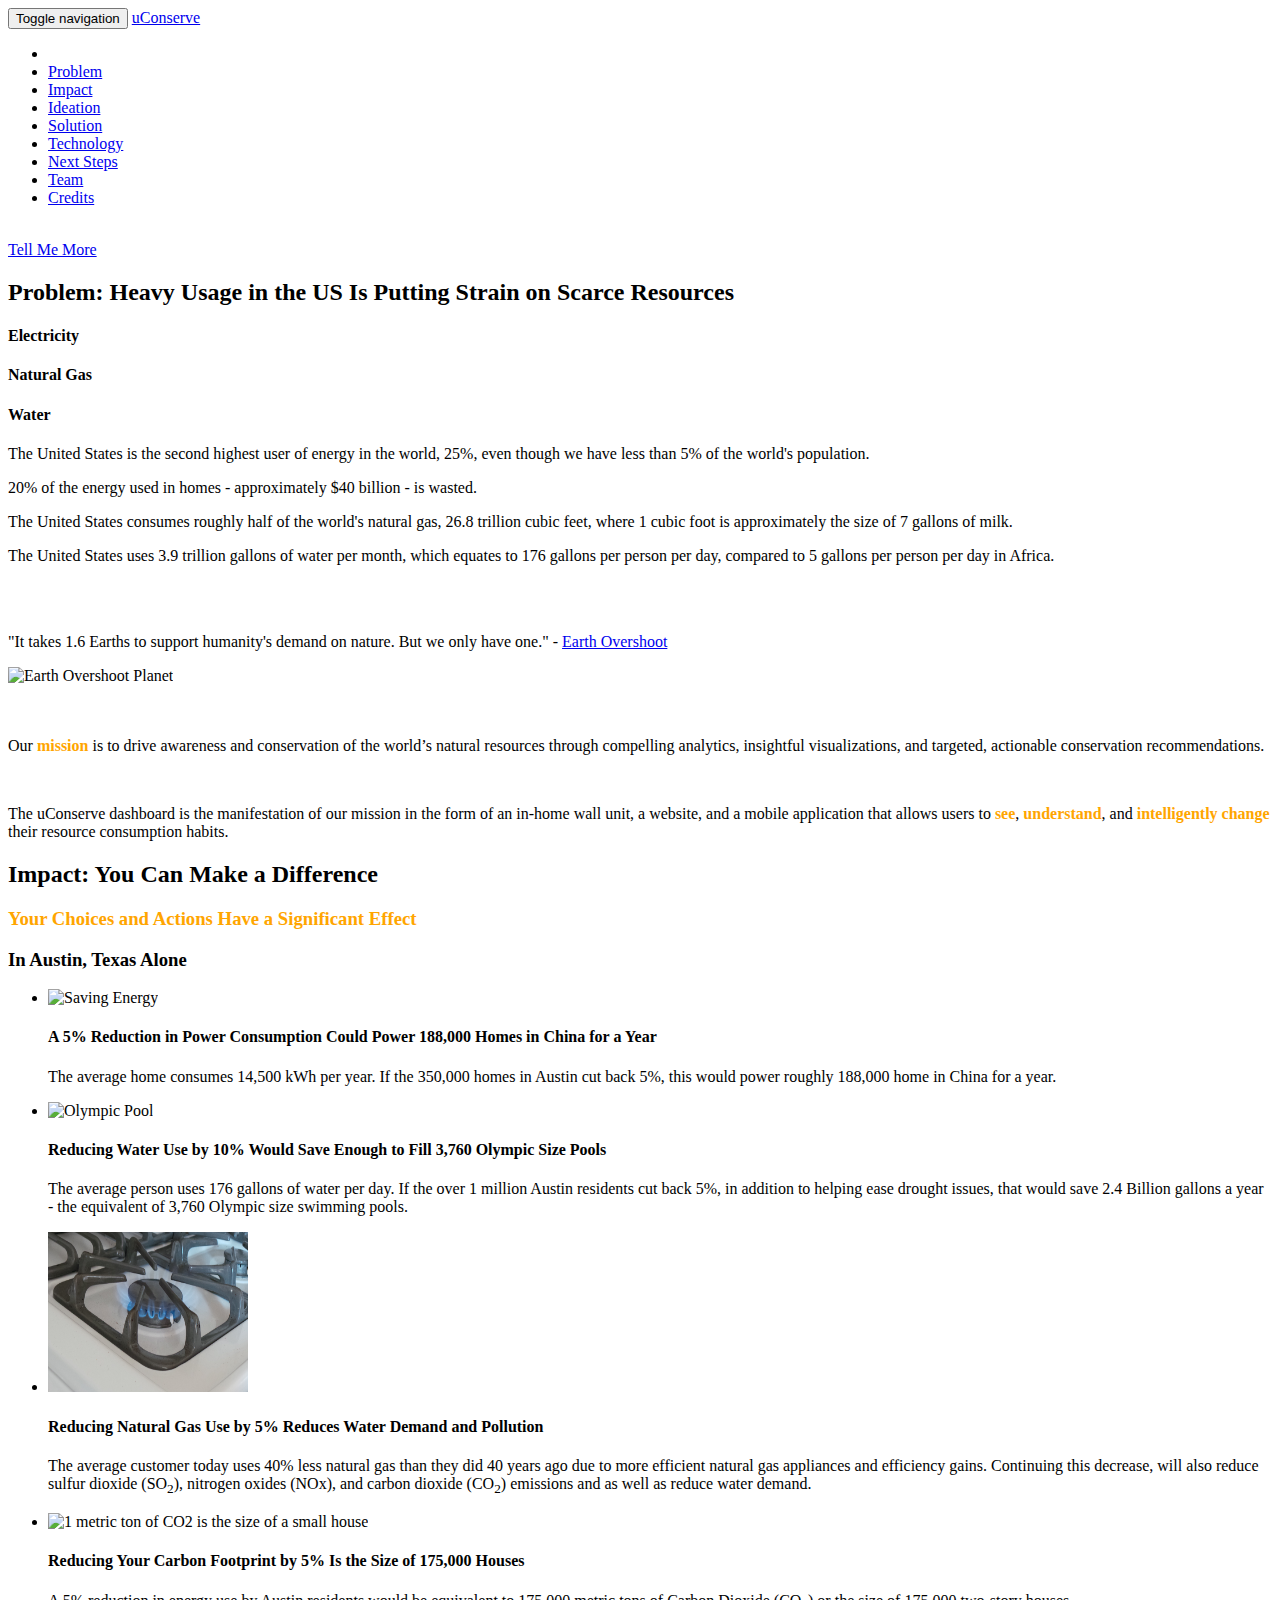
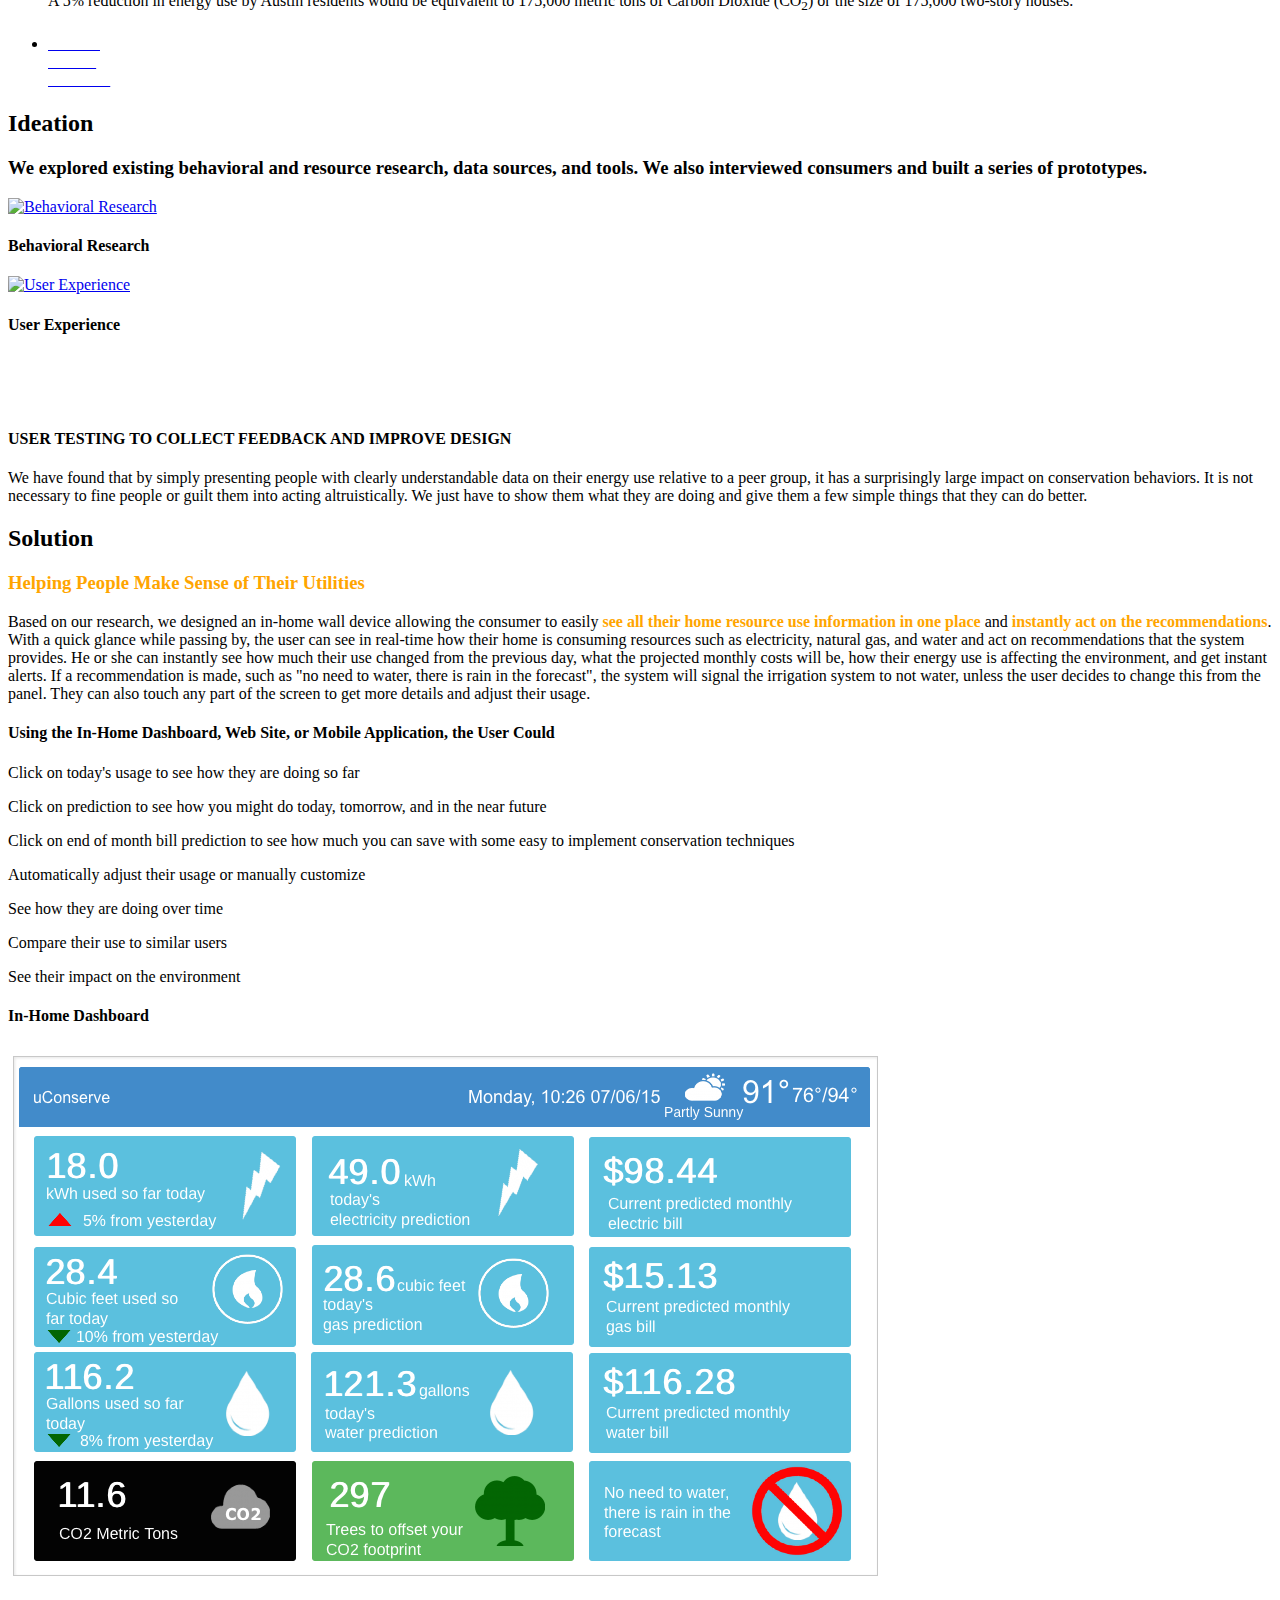
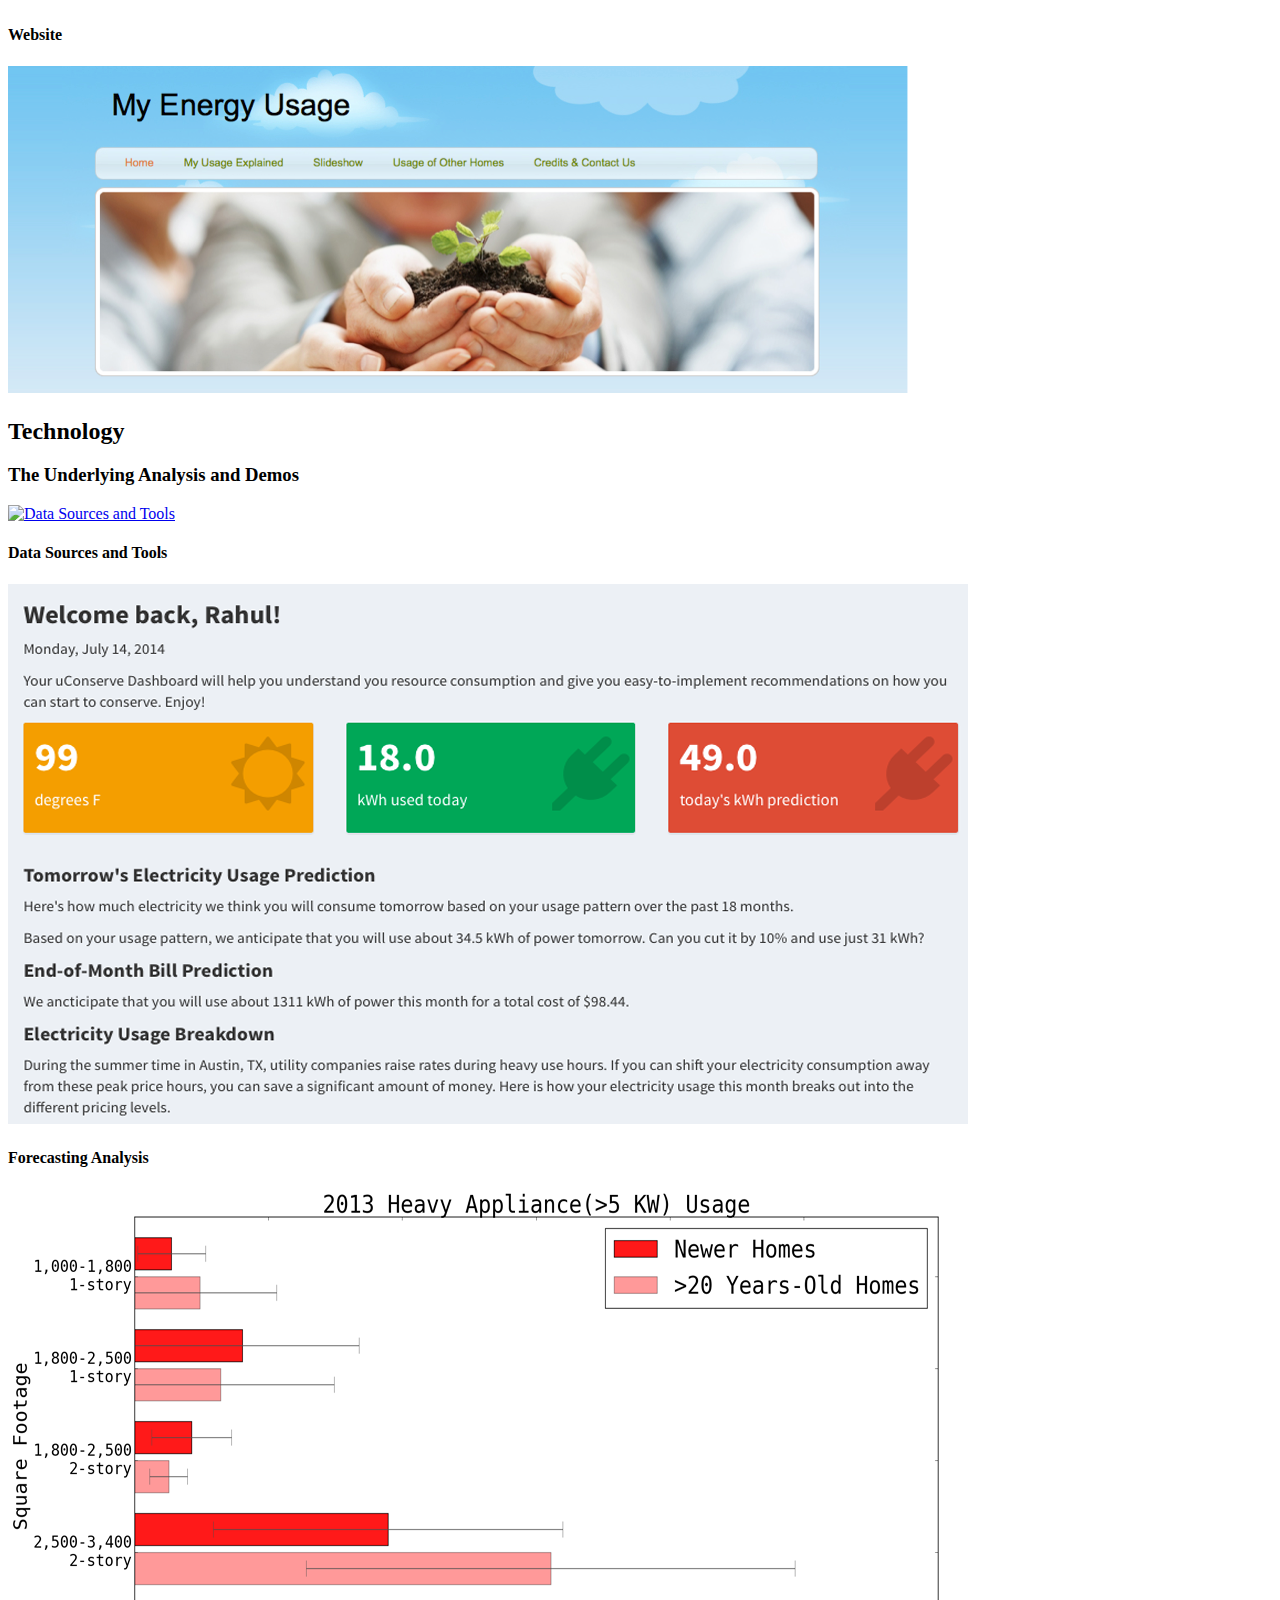
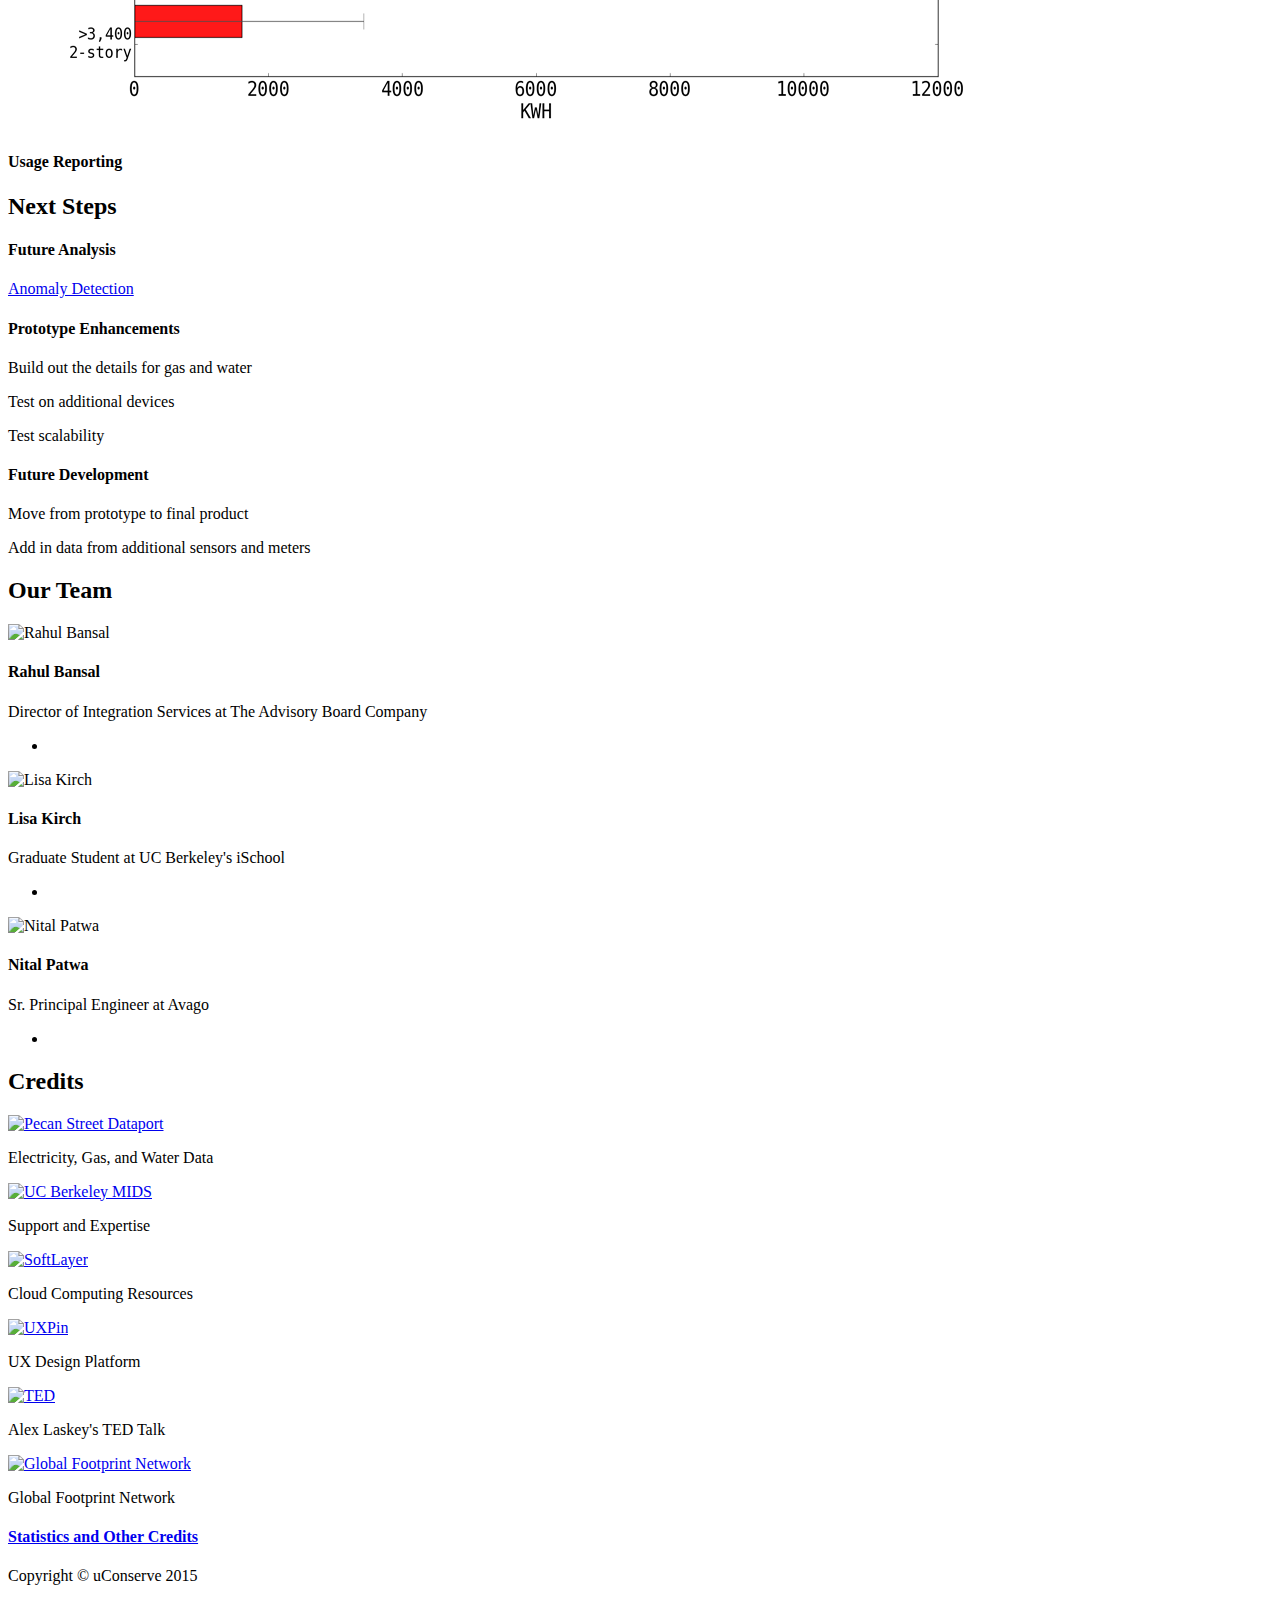
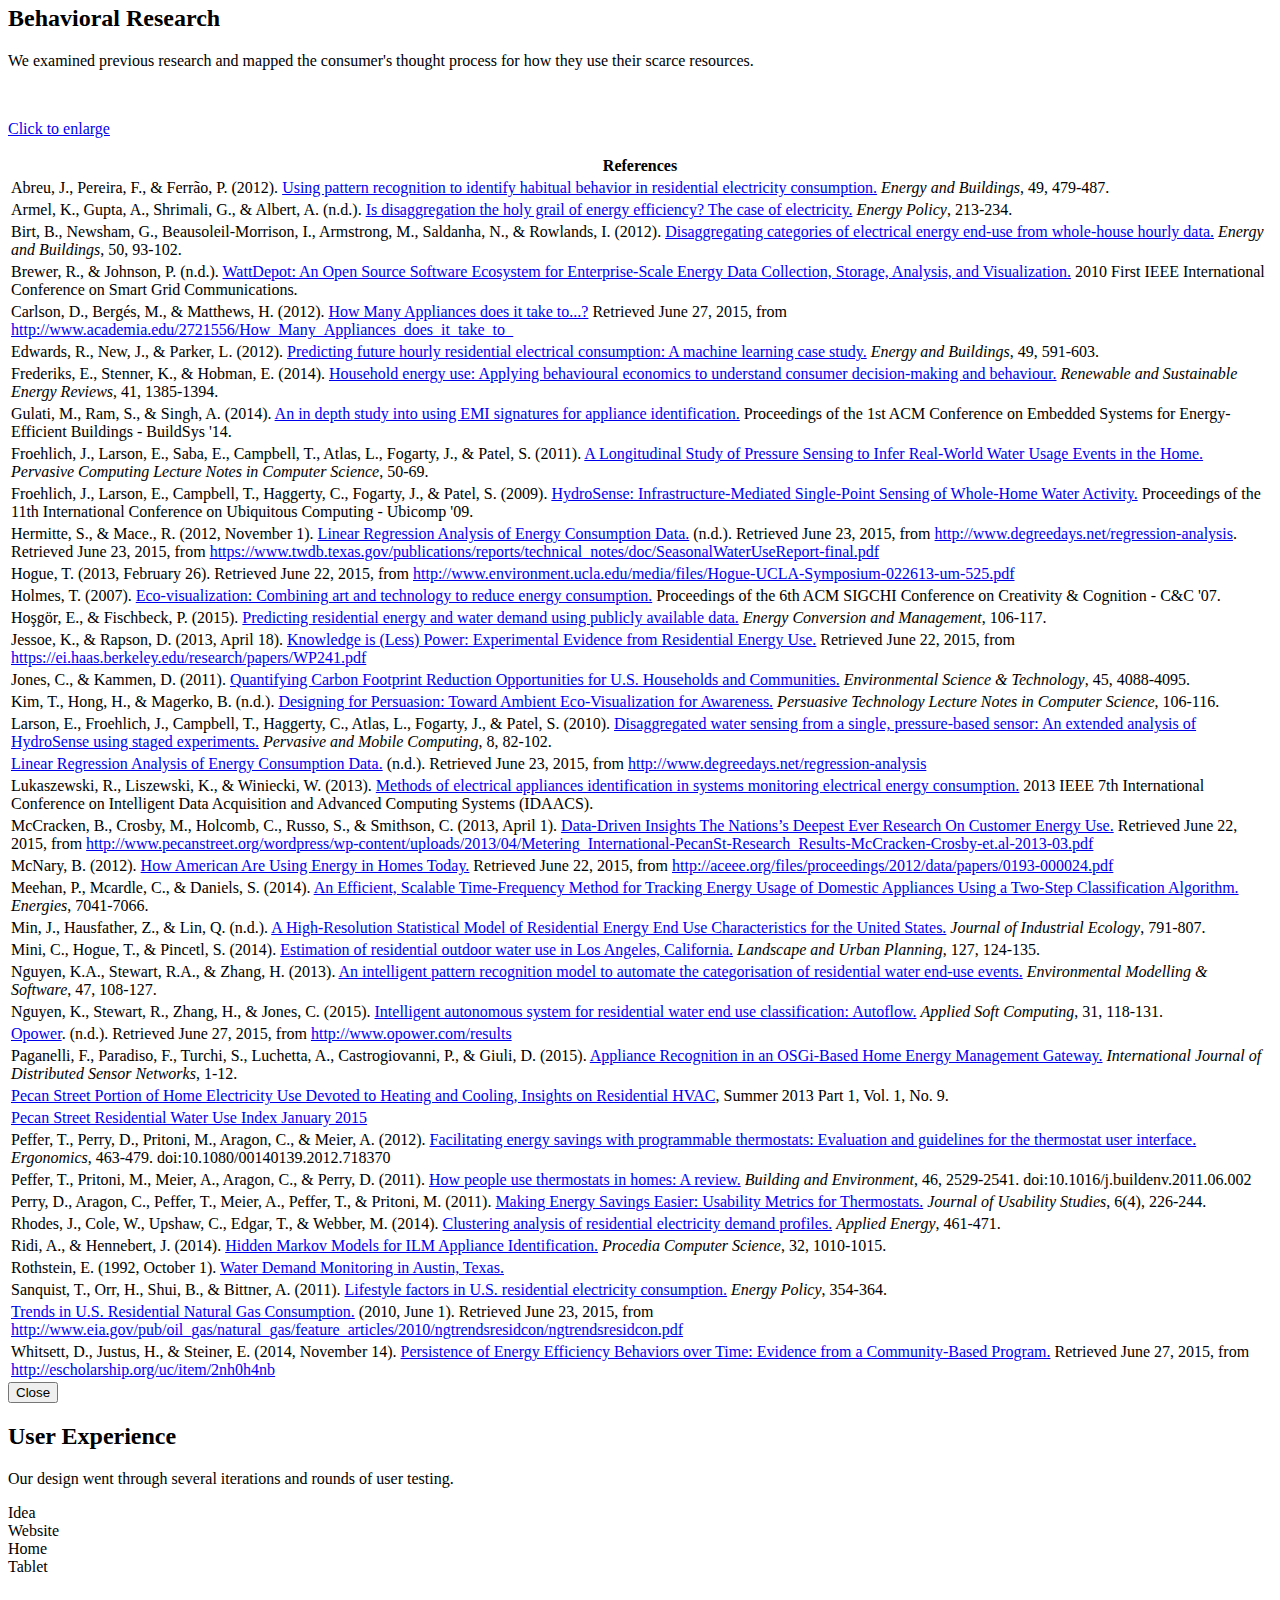
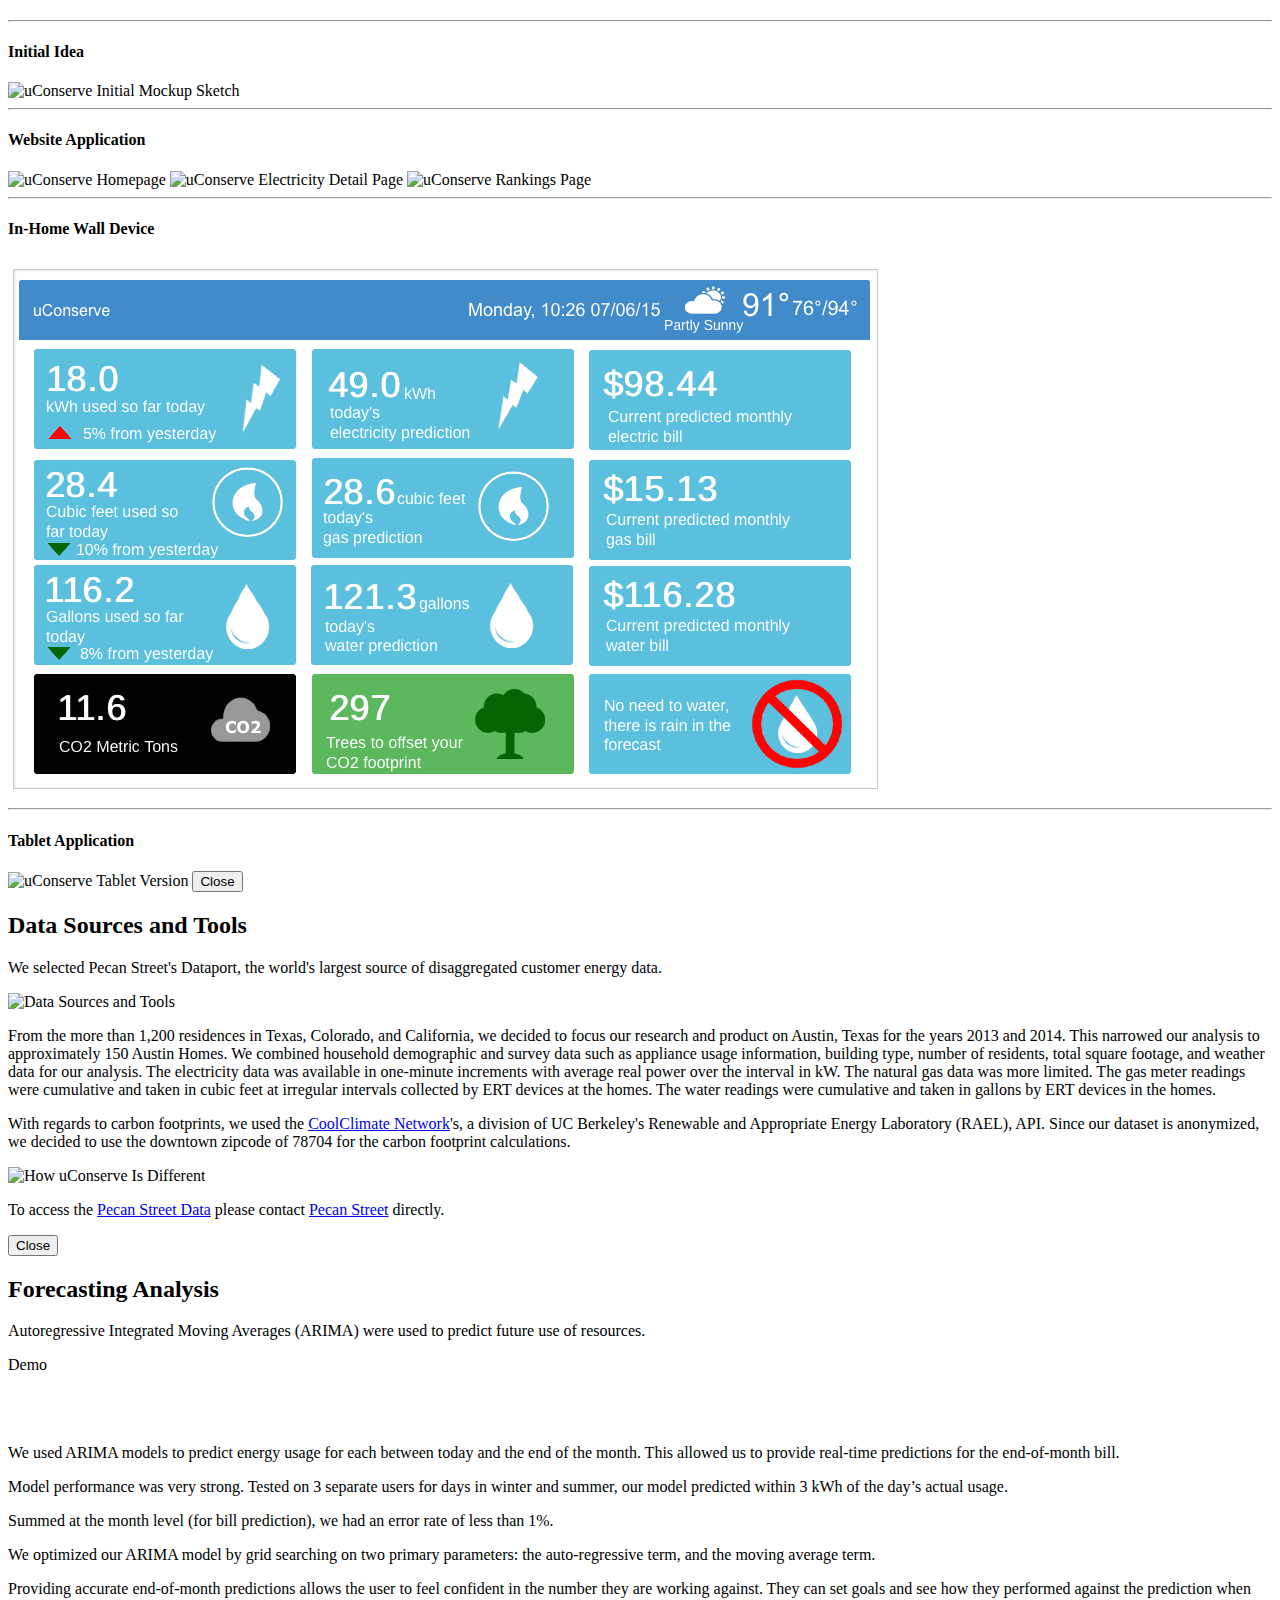
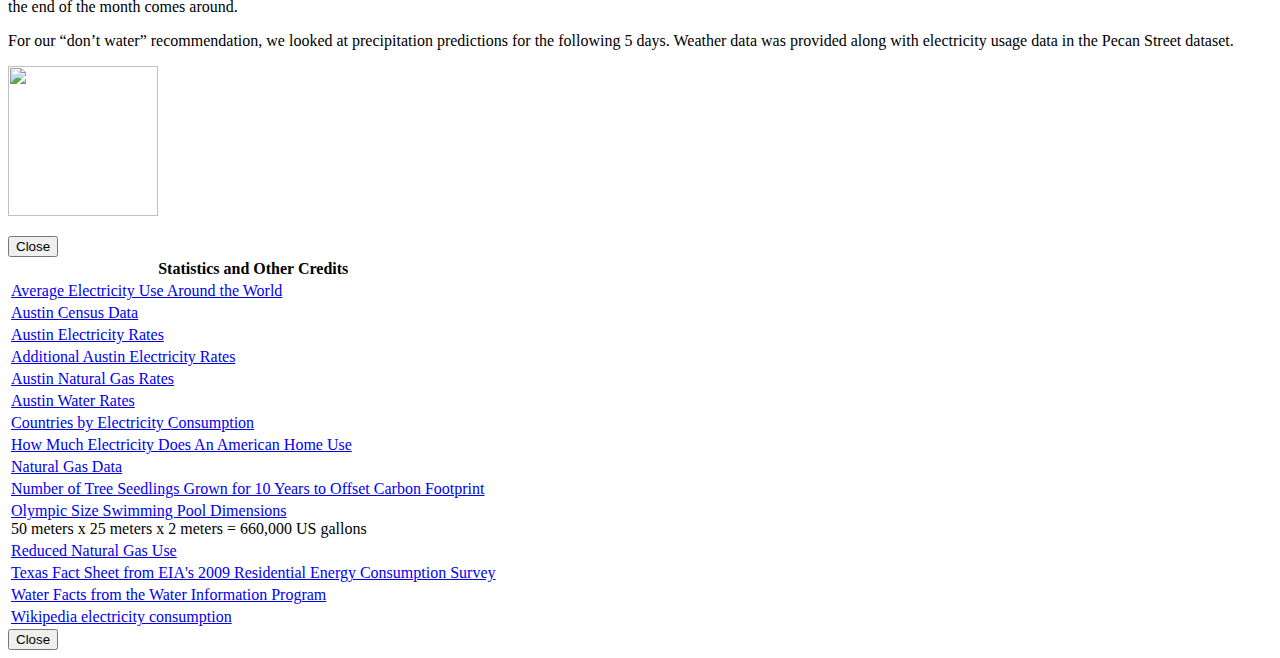
==== commit ef35c945: "Added credits" ====
--- a/web-deliverable/uConserve/index.html
+++ b/web-deliverable/uConserve/index.html
@@ -943,6 +943,9 @@
     								</thead>
     								<tbody>
     									<tr>
+											<td align="left"><i class="fa fa-caret-right"></i> <a href="http://shrinkthatfootprint.com/average-household-electricity-consumption" target="_blank">Average Electricity Use Around the World</a></td>
+										</tr>
+    									<tr>
 											<td align="left"><i class="fa fa-caret-right"></i> <a href="http://quickfacts.census.gov/qfd/states/48/4805000.html" target="_blank">Austin Census Data</a></td>
 										</tr>
     									<tr>
@@ -956,15 +959,30 @@
 										</tr>
 										<tr>
 											<td align="left"><i class="fa fa-caret-right"></i> <a href="https://www.austintexas.gov/sites/default/files/files/Water/Rates/Approved_Service_Retail_Water_2014-15.pdf" target="_blank">Austin Water Rates</a></td>
+										</tr>
+										<tr>
+											<td align="left"><i class="fa fa-caret-right"></i> <a href="https://en.wikipedia.org/wiki/List_of_countries_by_electricity_consumption" target="_blank">Countries by Electricity Consumption</a></td>
+										</tr>
+										<tr>
+											<td align="left"><i class="fa fa-caret-right"></i> <a href="http://www.eia.gov/tools/faqs/faq.cfm?id=97&t=3" target="_blank">How Much Electricity Does An American Home Use</a></td>
 										</tr>										
     									<tr>
 											<td align="left"><i class="fa fa-caret-right"></i> <a href="http://www.eia.gov/dnav/ng/hist/n9140us2a.htm" target="_blank">Natural Gas Data</a></td>
 										</tr>
 										<tr>
+											<td align="left"><i class="fa fa-caret-right"></i> <a href="http://www.epa.gov/cleanenergy/energy-resources/refs.html#seedlings" target="_blank">Number of Tree Seedlings Grown for 10 Years to Offset Carbon Footprint</a></td>
+										</tr>
+										<tr>
 											<td align="left"><i class="fa fa-caret-right"></i> <a href="https://en.wikipedia.org/wiki/Olympic-size_swimming_pool" target="_blank">Olympic Size Swimming Pool Dimensions</a>
 												<br />50 meters x 25 meters x 2 meters = 660,000 US gallons
 											</td>
-										</tr>  
+										</tr>
+										<tr>
+											<td align="left"><i class="fa fa-caret-right"></i> <a href="http://sustainability.piedmontng.com/fast-facts" target="_blank">Reduced Natural Gas Use</a></td>
+										</tr>
+										<tr>
+											<td align="left"><i class="fa fa-caret-right"></i> <a href="http://www.eia.gov/consumption/residential/reports/2009/state_briefs/pdf/tx.pdf" target="_blank">Texas Fact Sheet from EIA's 2009 Residential Energy Consumption Survey</a></td>
+										</tr>
 										<tr>
 											<td align="left"><i class="fa fa-caret-right"></i> <a href="http://www.waterinfo.org/resources/water-facts" target="_blank">Water Facts from the Water Information Program</a></td>
 										</tr>   								
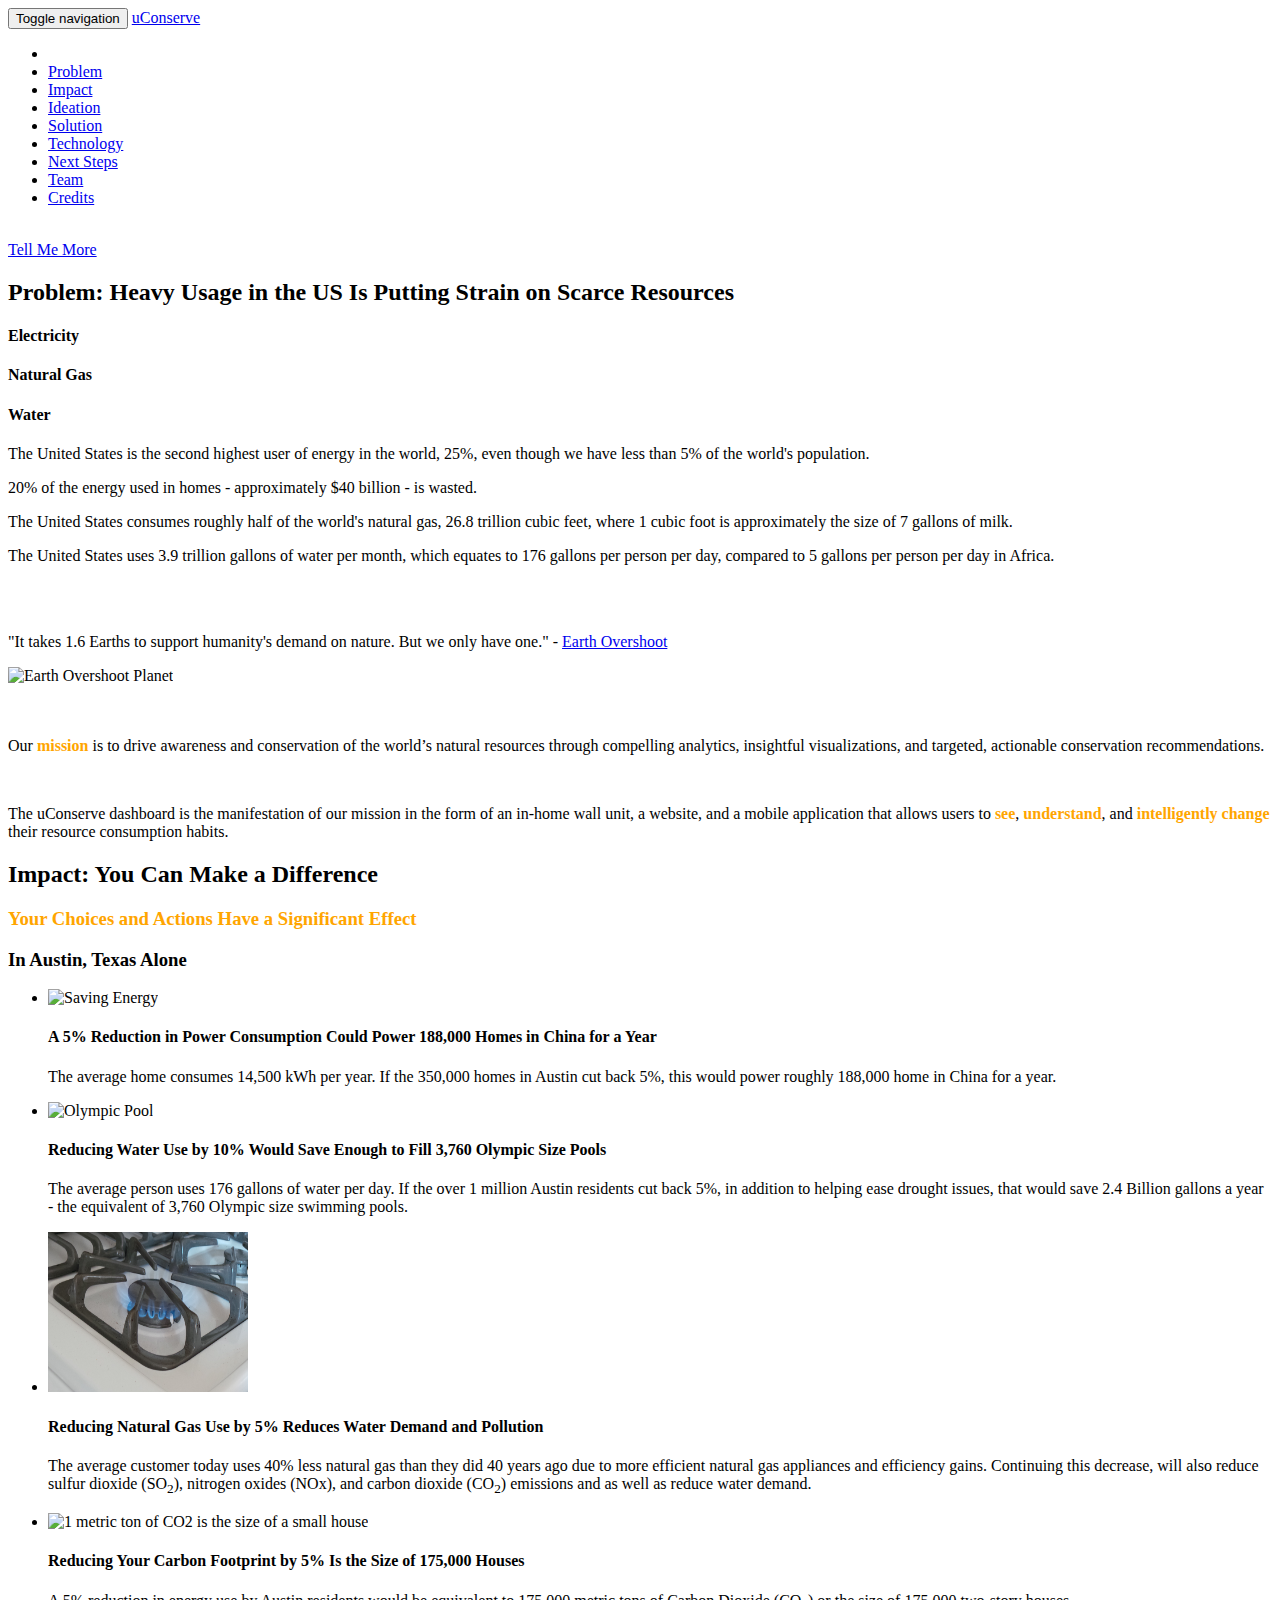
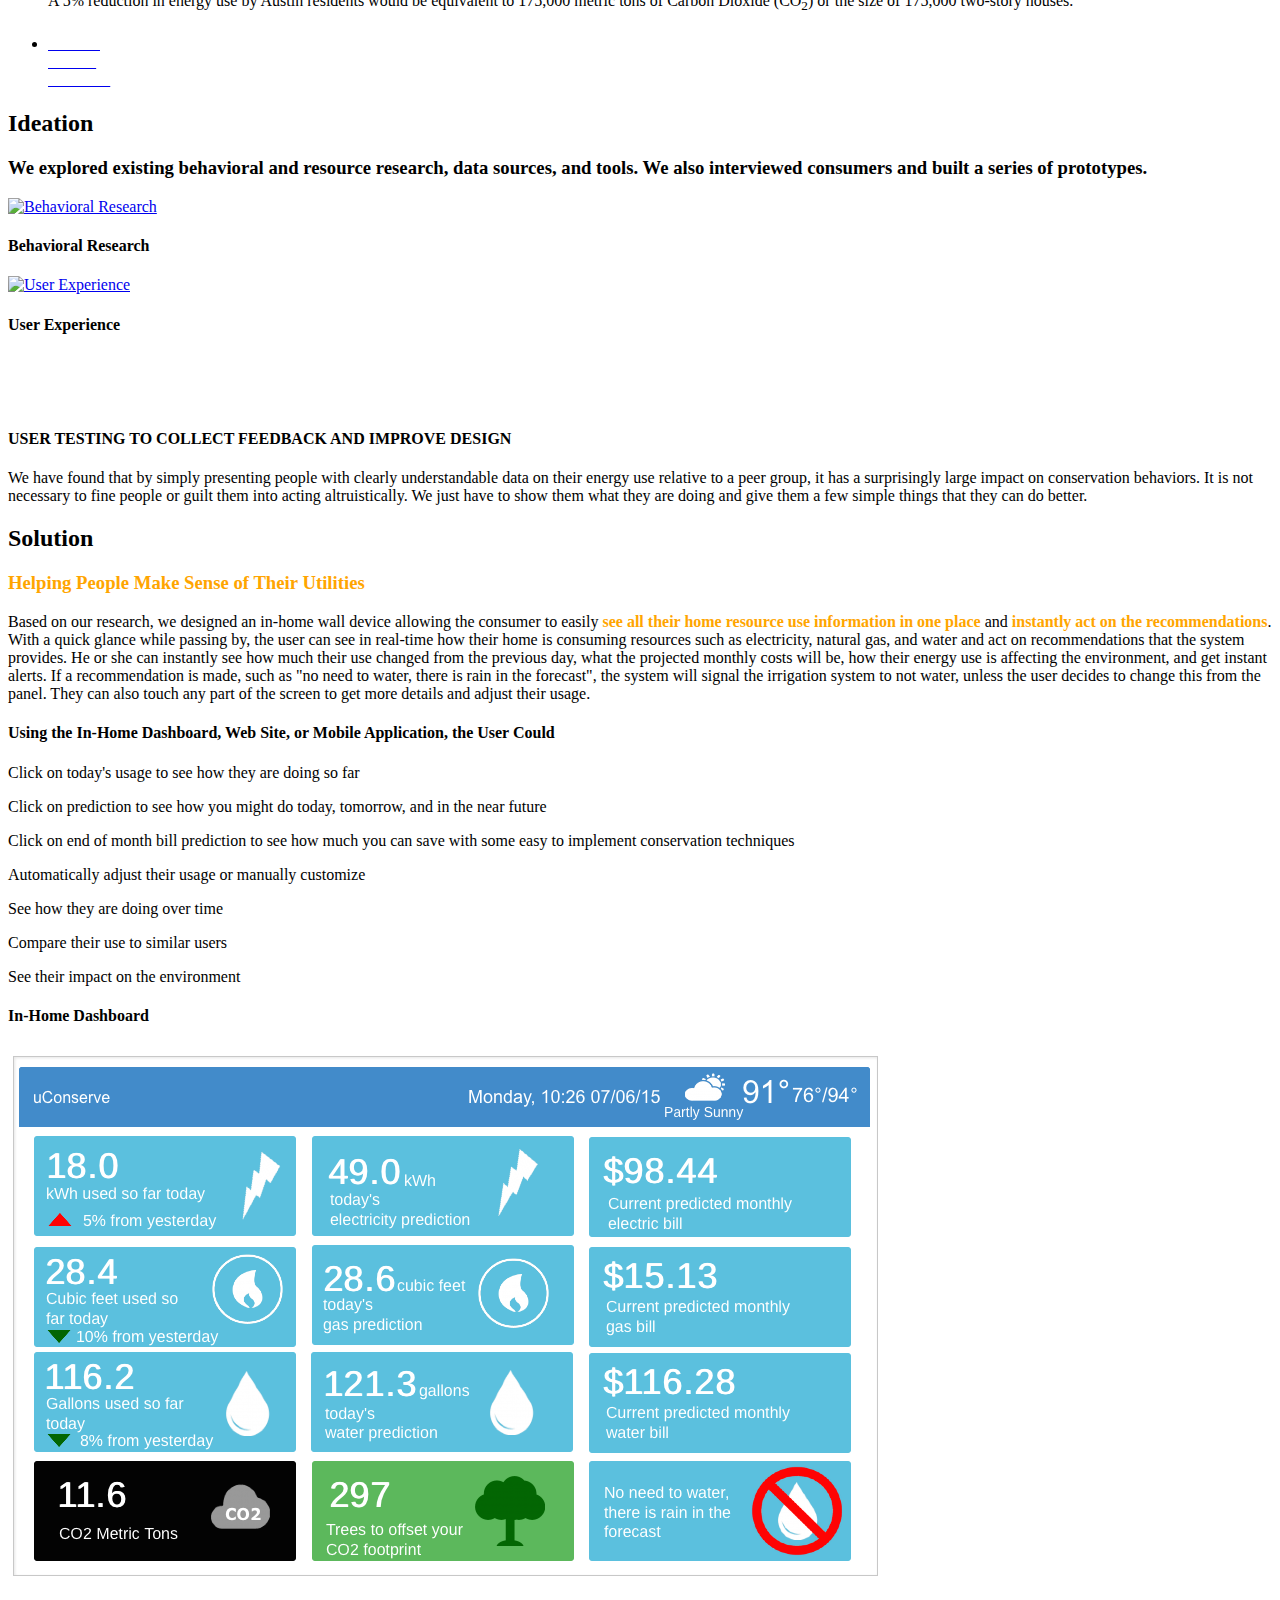
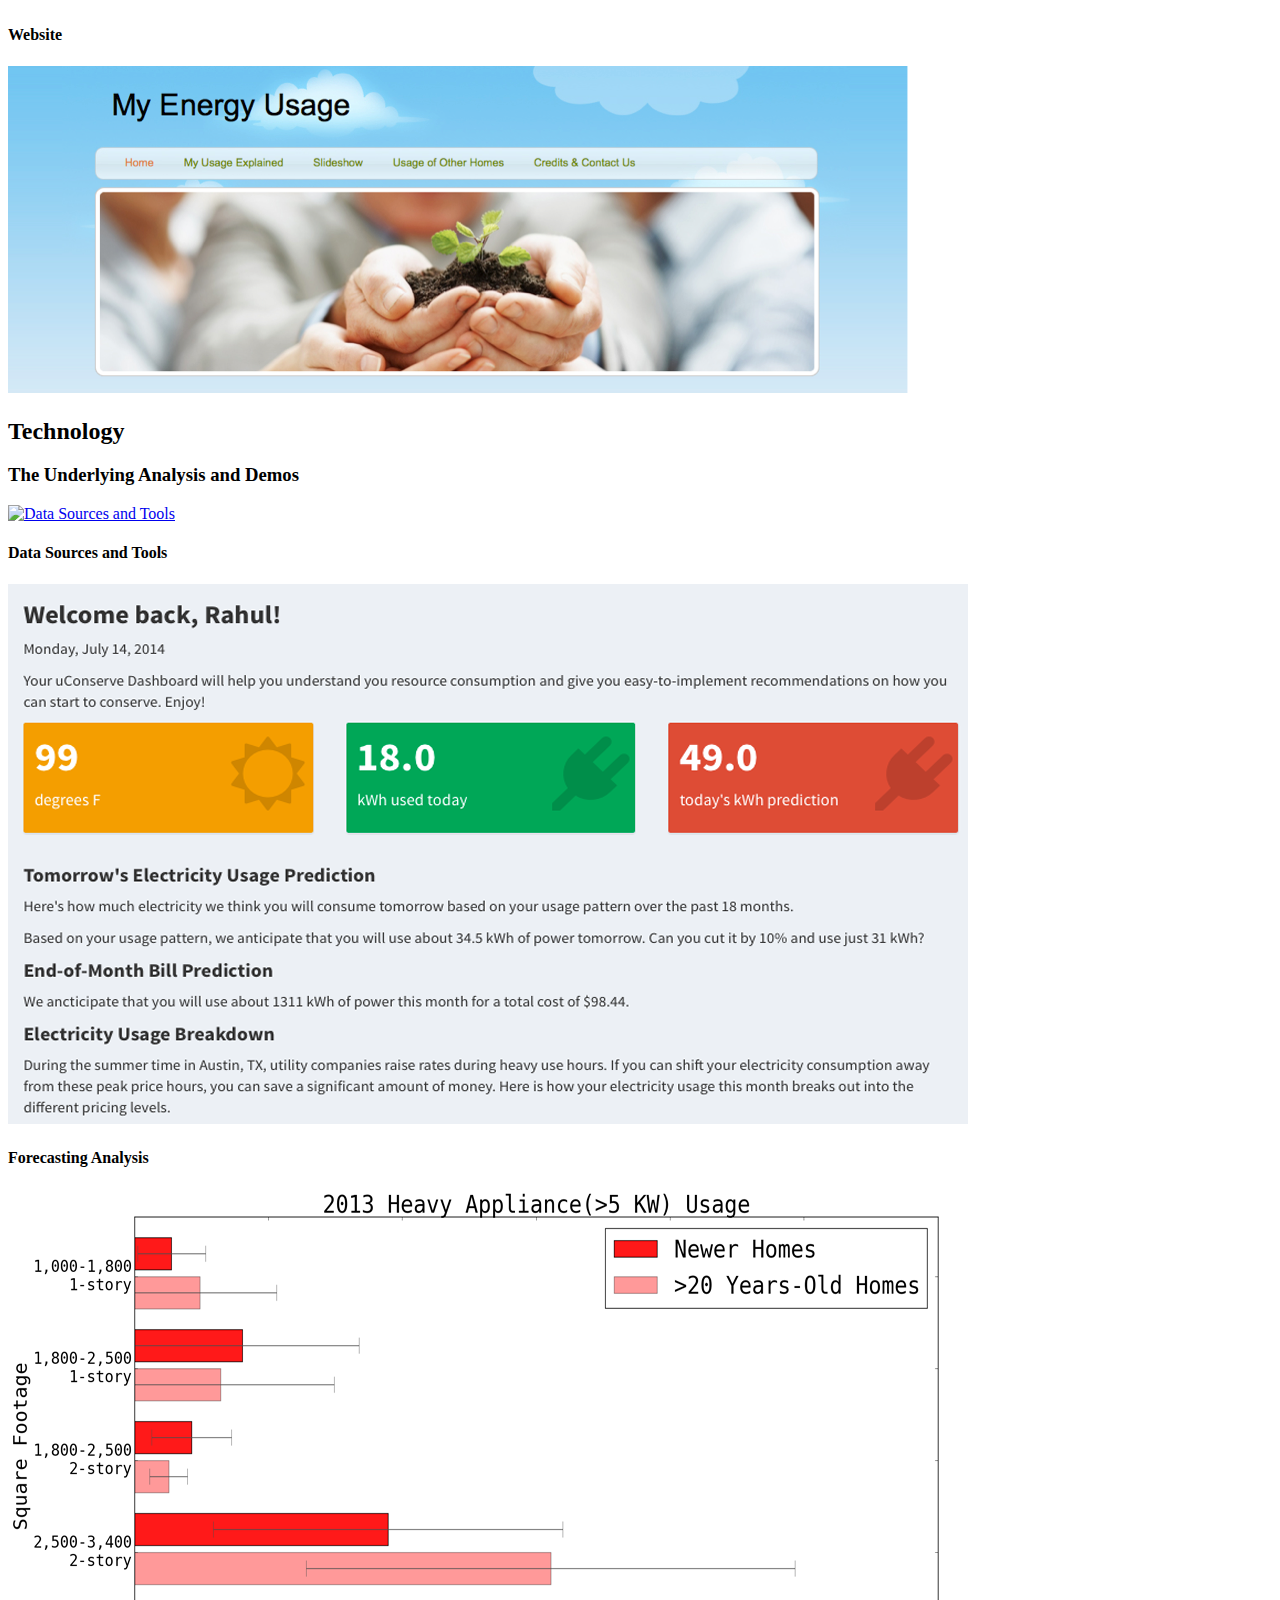
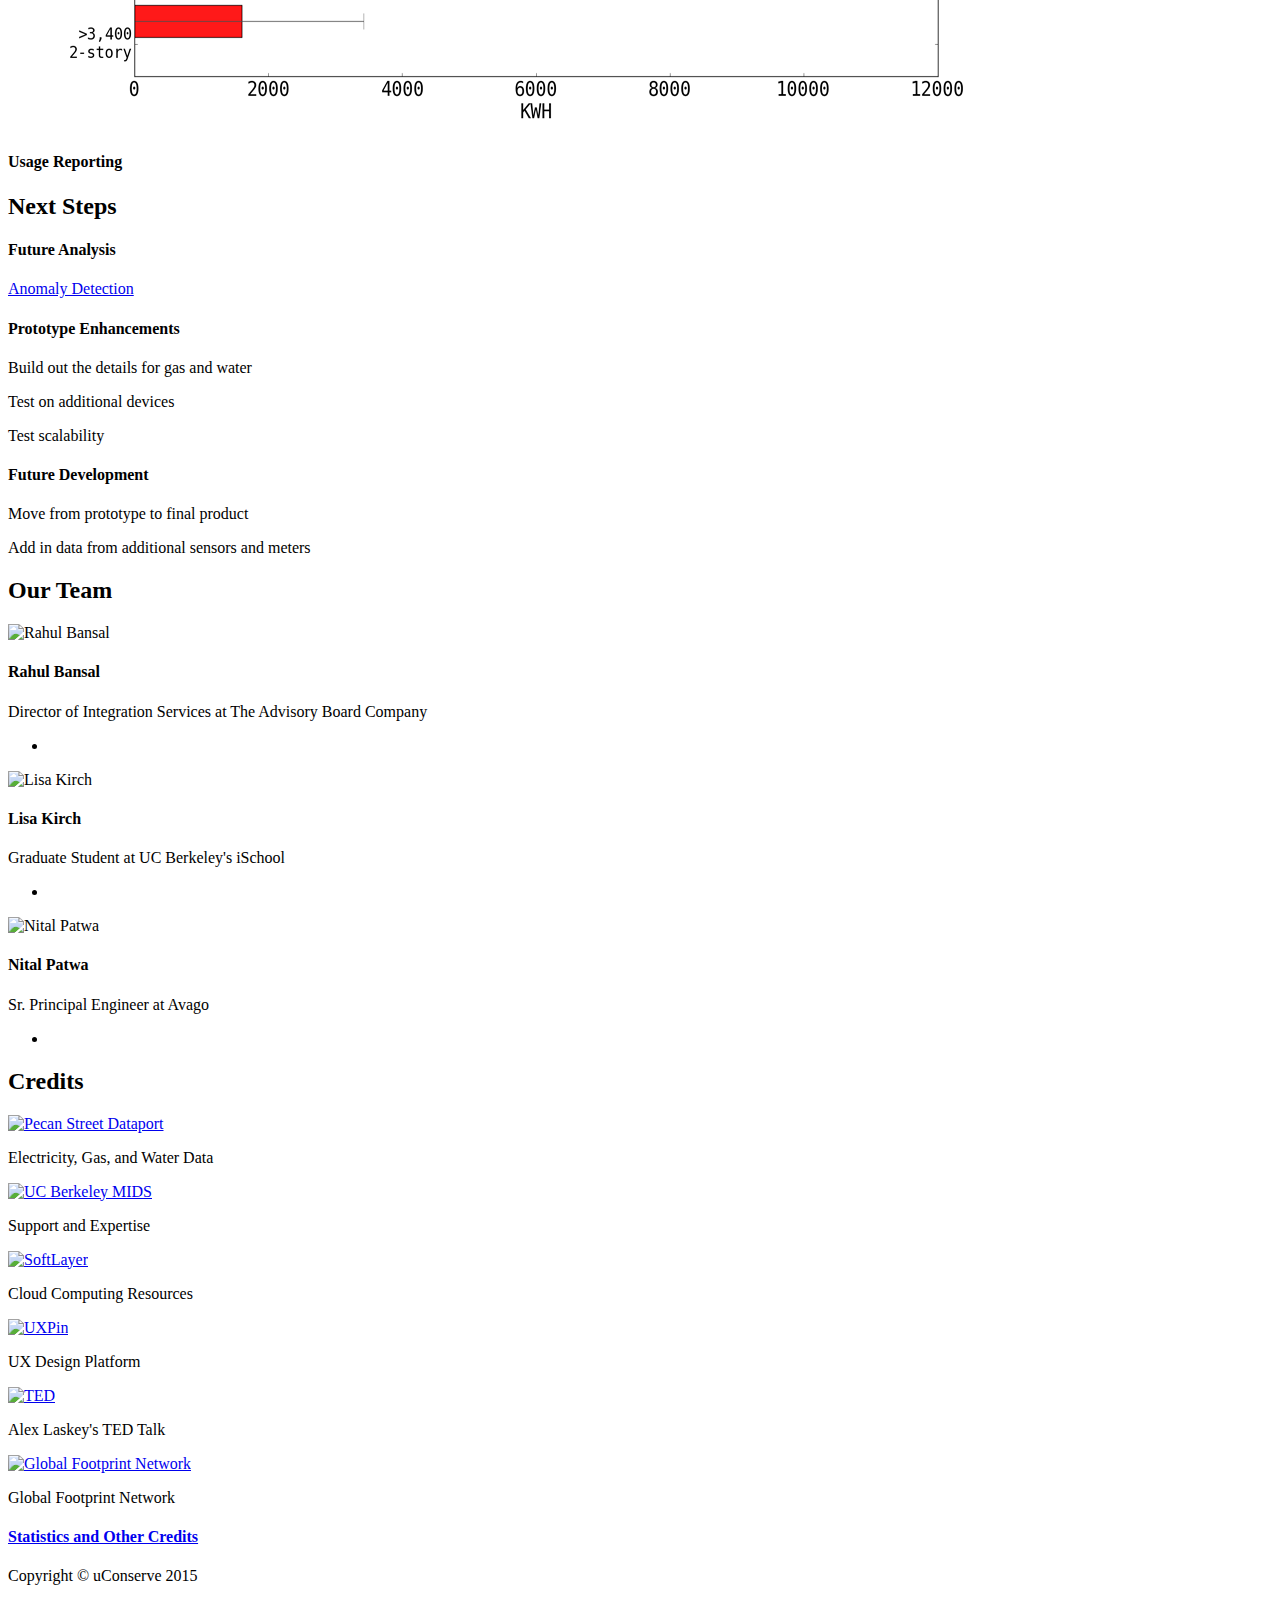
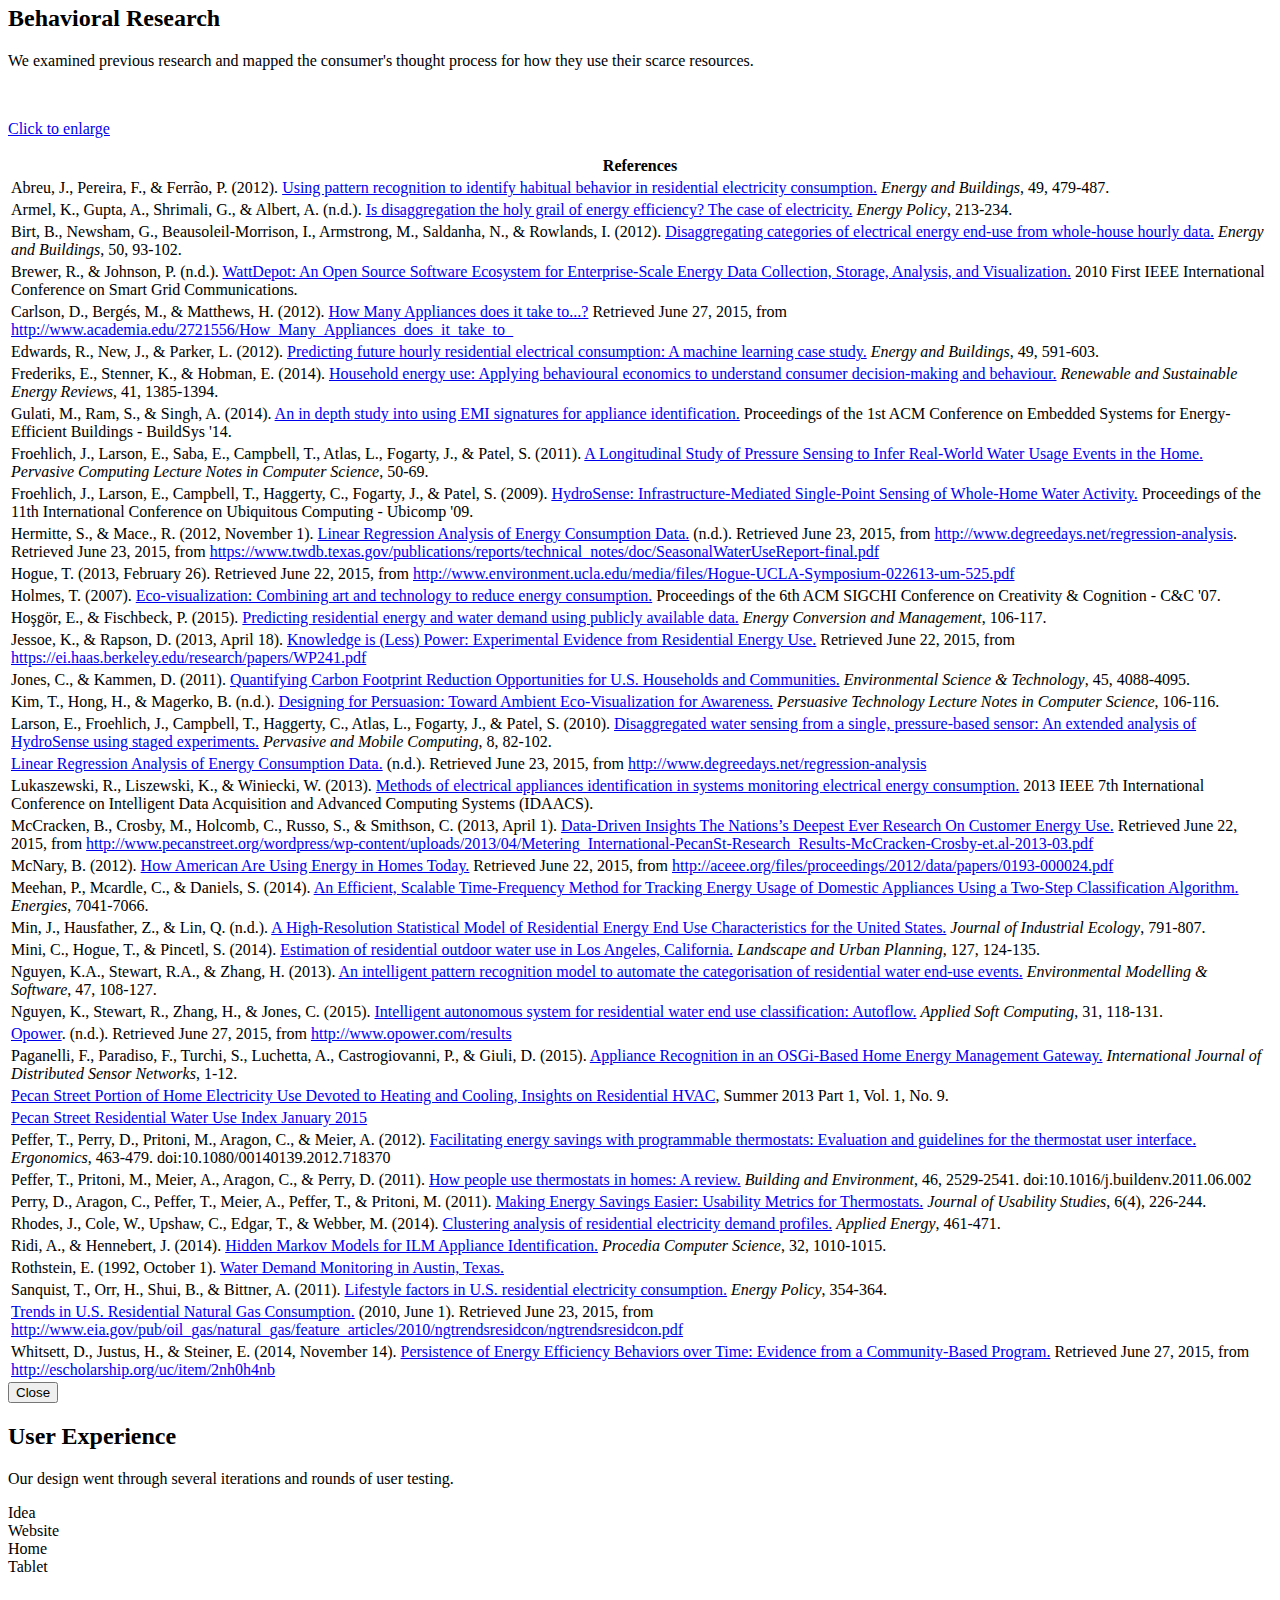
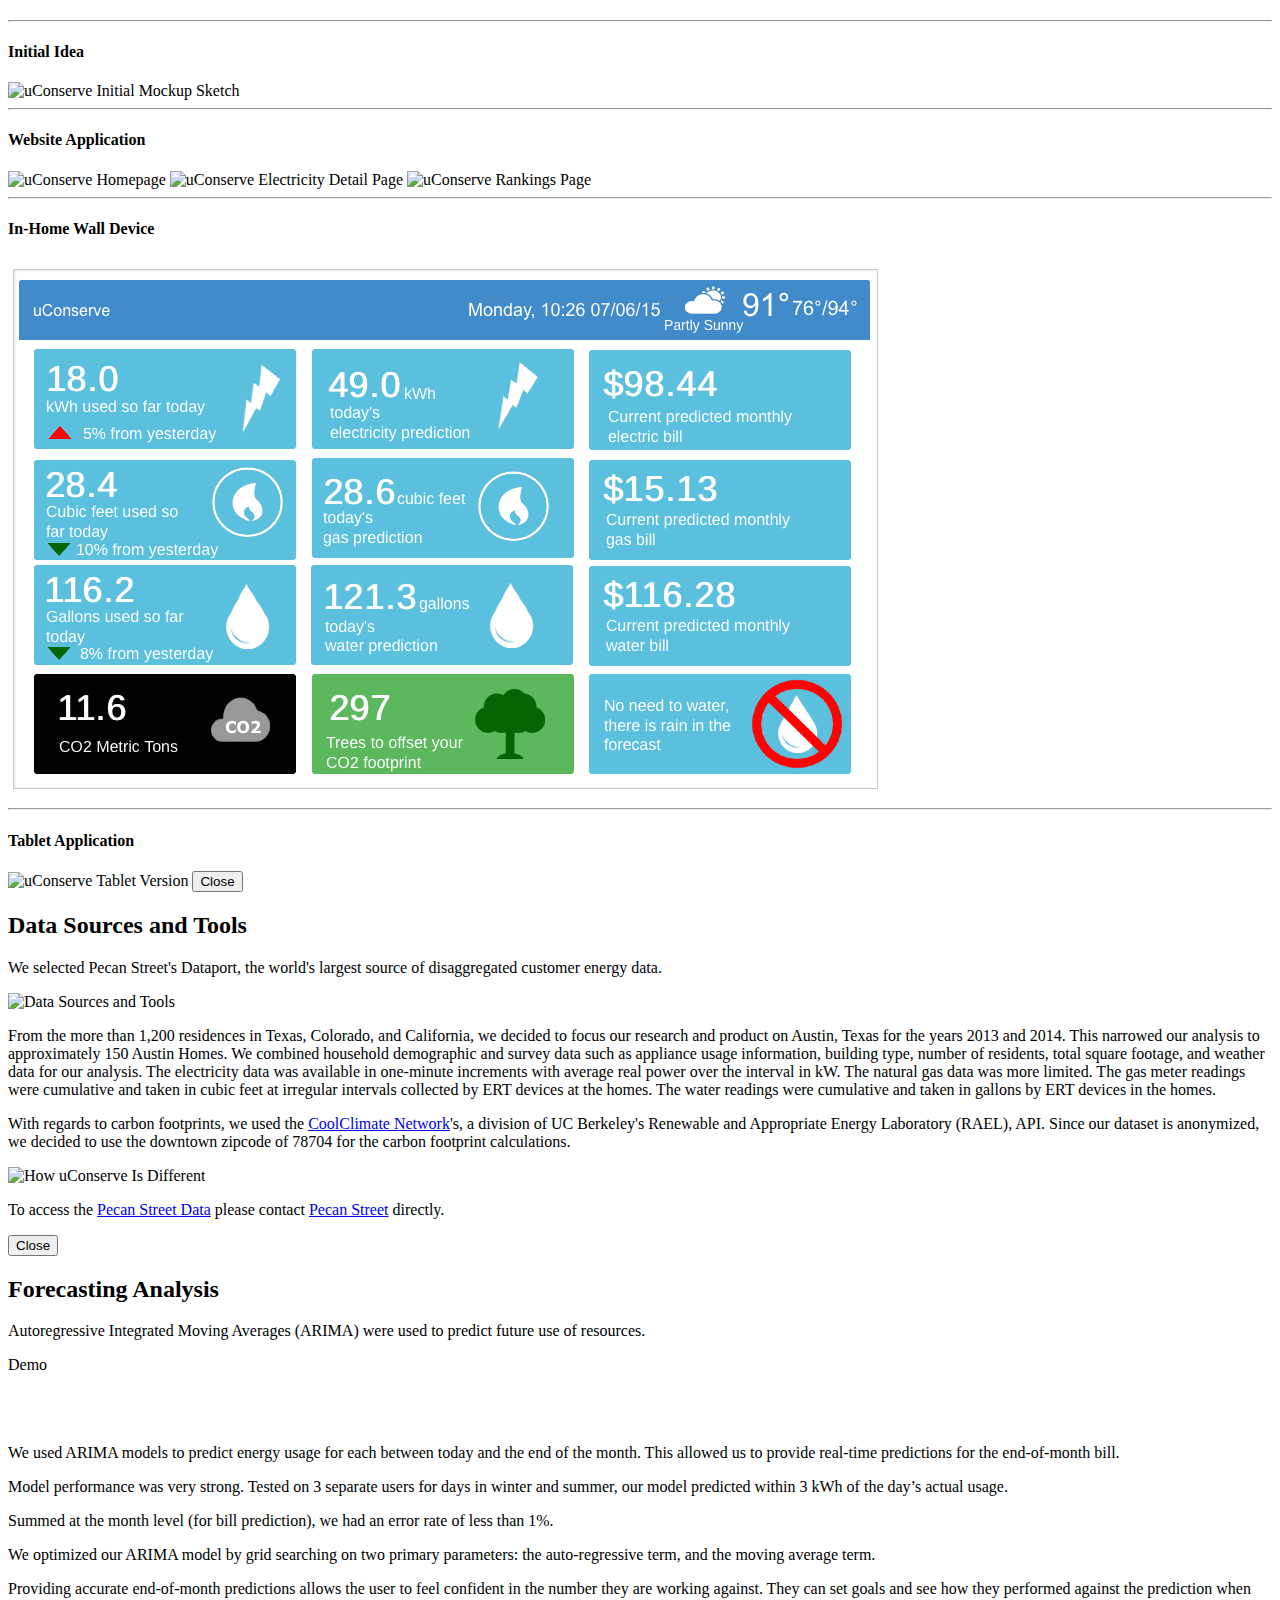
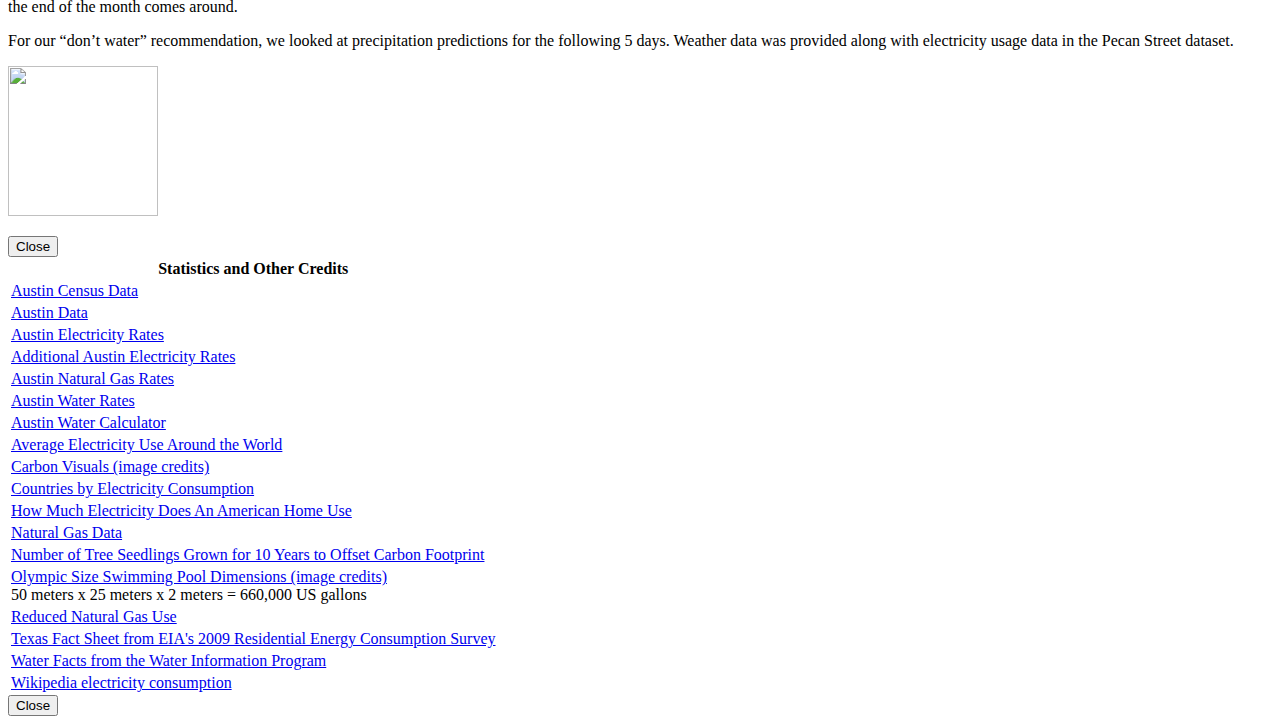
==== commit 446c2f9a: "Added additional credits" ====
--- a/web-deliverable/uConserve/index.html
+++ b/web-deliverable/uConserve/index.html
@@ -943,10 +943,10 @@
     								</thead>
     								<tbody>
     									<tr>
-											<td align="left"><i class="fa fa-caret-right"></i> <a href="http://shrinkthatfootprint.com/average-household-electricity-consumption" target="_blank">Average Electricity Use Around the World</a></td>
-										</tr>
-    									<tr>
 											<td align="left"><i class="fa fa-caret-right"></i> <a href="http://quickfacts.census.gov/qfd/states/48/4805000.html" target="_blank">Austin Census Data</a></td>
+										</tr>
+										<tr>
+											<td align="left"><i class="fa fa-caret-right"></i> <a href="http://www.forbes.com/places/tx/austin/" target="_blank">Austin Data</a></td>
 										</tr>
     									<tr>
 											<td align="left"><i class="fa fa-caret-right"></i> <a href="https://www.google.com/url?sa=t&rct=j&q=&esrc=s&source=web&cd=3&ved=0CC8QFjACahUKEwiE2afSn6vHAhVLooAKHWBKBn4&url=https%3A%2F%2Faustinenergy.com%2Fwps%2Fwcm%2Fconnect%2F88f98744-6003-4218-8a57-2f7e7e72592a%2FEUS-residentialAvgBillKWH.xls%3FMOD%3DAJPERES&ei=w0XPVcTrPMvEggTglJnwBw&usg=AFQjCNGbEWm44e_M_JACpWntm9RJY6e8wA&sig2=3CJUABvKM3uIDhyqRVSgQQ&bvm=bv.99804247,d.eXY" target="_blank">Austin Electricity Rates</a></td>
@@ -959,6 +959,15 @@
 										</tr>
 										<tr>
 											<td align="left"><i class="fa fa-caret-right"></i> <a href="https://www.austintexas.gov/sites/default/files/files/Water/Rates/Approved_Service_Retail_Water_2014-15.pdf" target="_blank">Austin Water Rates</a></td>
+										</tr>
+										<tr>
+											<td align="left"><i class="fa fa-caret-right"></i> <a href="http://www.ci.austin.tx.us/water/watercon/calculator.cfm" target="_blank">Austin Water Calculator</a></td>
+										</tr>
+										<tr>
+											<td align="left"><i class="fa fa-caret-right"></i> <a href="http://shrinkthatfootprint.com/average-household-electricity-consumption" target="_blank">Average Electricity Use Around the World</a></td>
+										</tr>
+										<tr>
+											<td align="left"><i class="fa fa-caret-right"></i> <a href="http://www.carbonvisuals.com" target="_blank">Carbon Visuals (image credits)</a></td>
 										</tr>
 										<tr>
 											<td align="left"><i class="fa fa-caret-right"></i> <a href="https://en.wikipedia.org/wiki/List_of_countries_by_electricity_consumption" target="_blank">Countries by Electricity Consumption</a></td>
@@ -973,7 +982,7 @@
 											<td align="left"><i class="fa fa-caret-right"></i> <a href="http://www.epa.gov/cleanenergy/energy-resources/refs.html#seedlings" target="_blank">Number of Tree Seedlings Grown for 10 Years to Offset Carbon Footprint</a></td>
 										</tr>
 										<tr>
-											<td align="left"><i class="fa fa-caret-right"></i> <a href="https://en.wikipedia.org/wiki/Olympic-size_swimming_pool" target="_blank">Olympic Size Swimming Pool Dimensions</a>
+											<td align="left"><i class="fa fa-caret-right"></i> <a href="http://ca.water.usgs.gov/data/drought/images/olympic%20pool.png" target="_blank">Olympic Size Swimming Pool Dimensions (image credits)</a>
 												<br />50 meters x 25 meters x 2 meters = 660,000 US gallons
 											</td>
 										</tr>
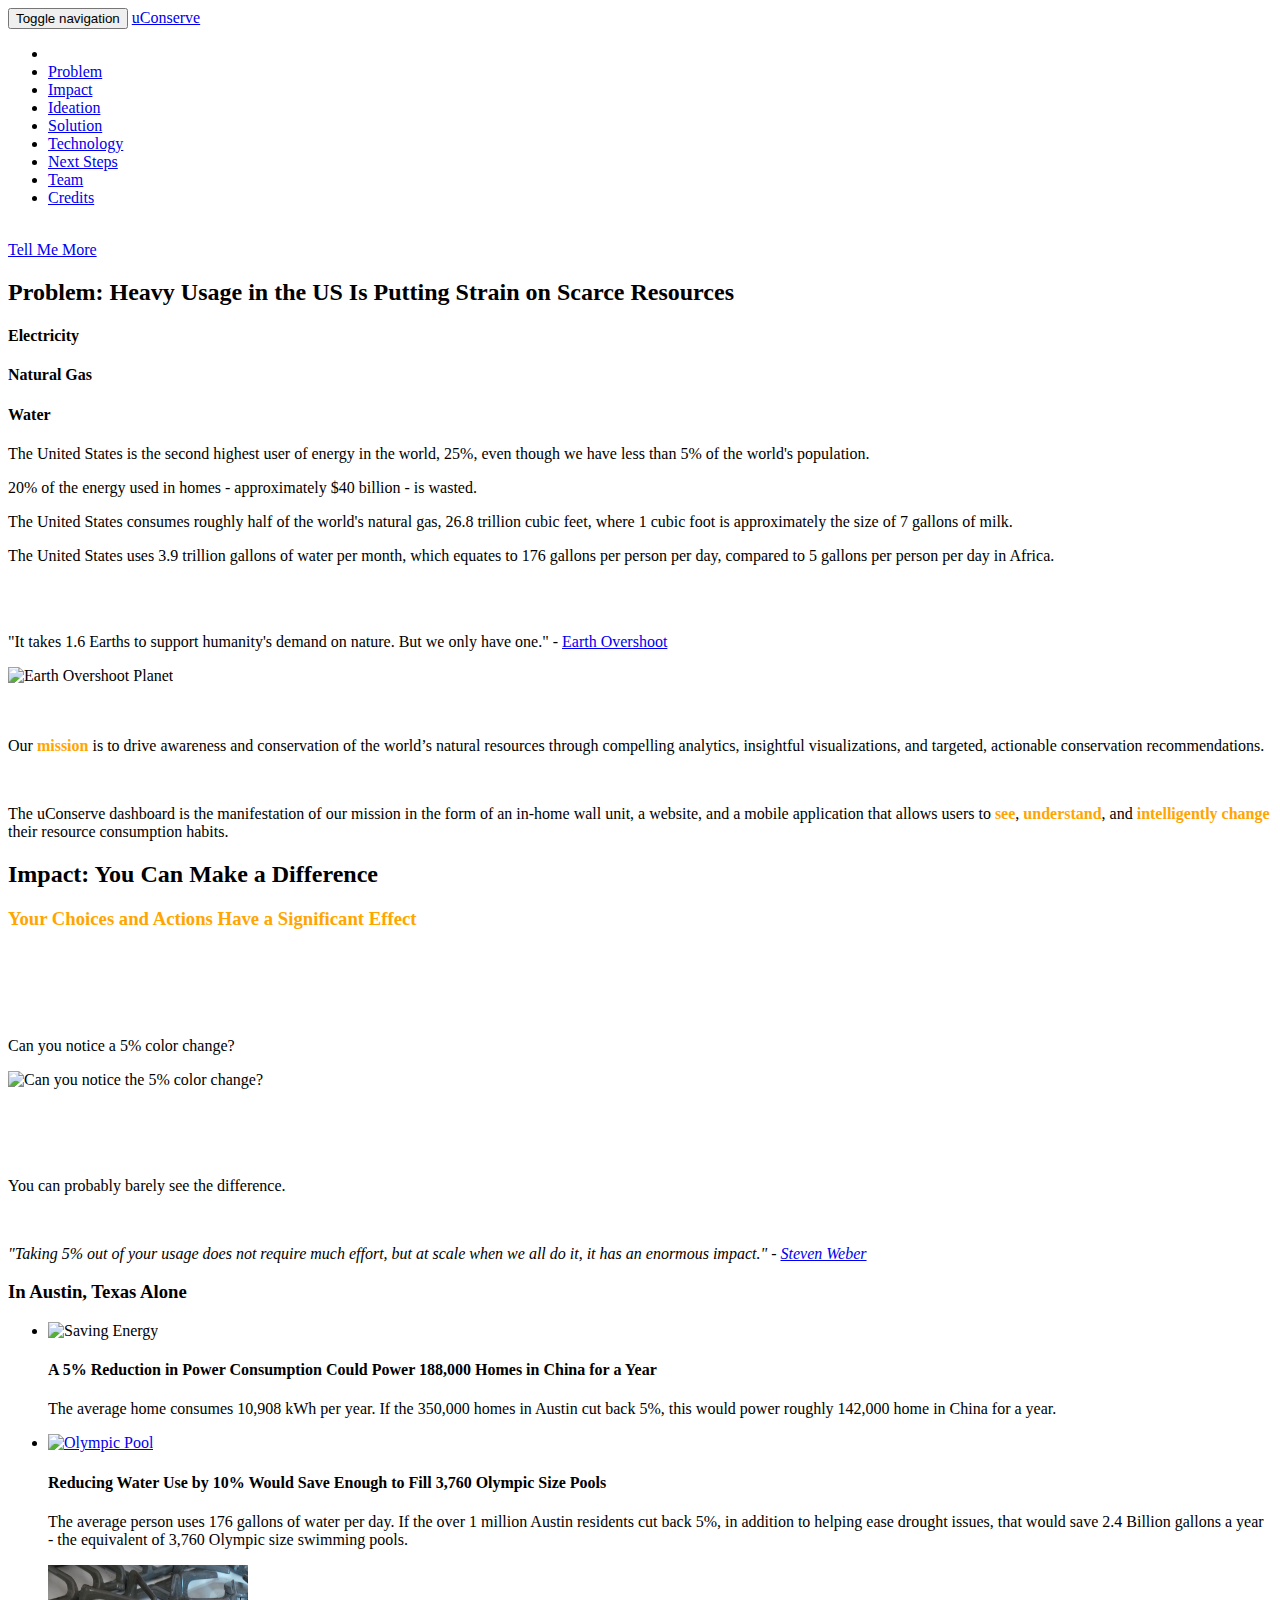
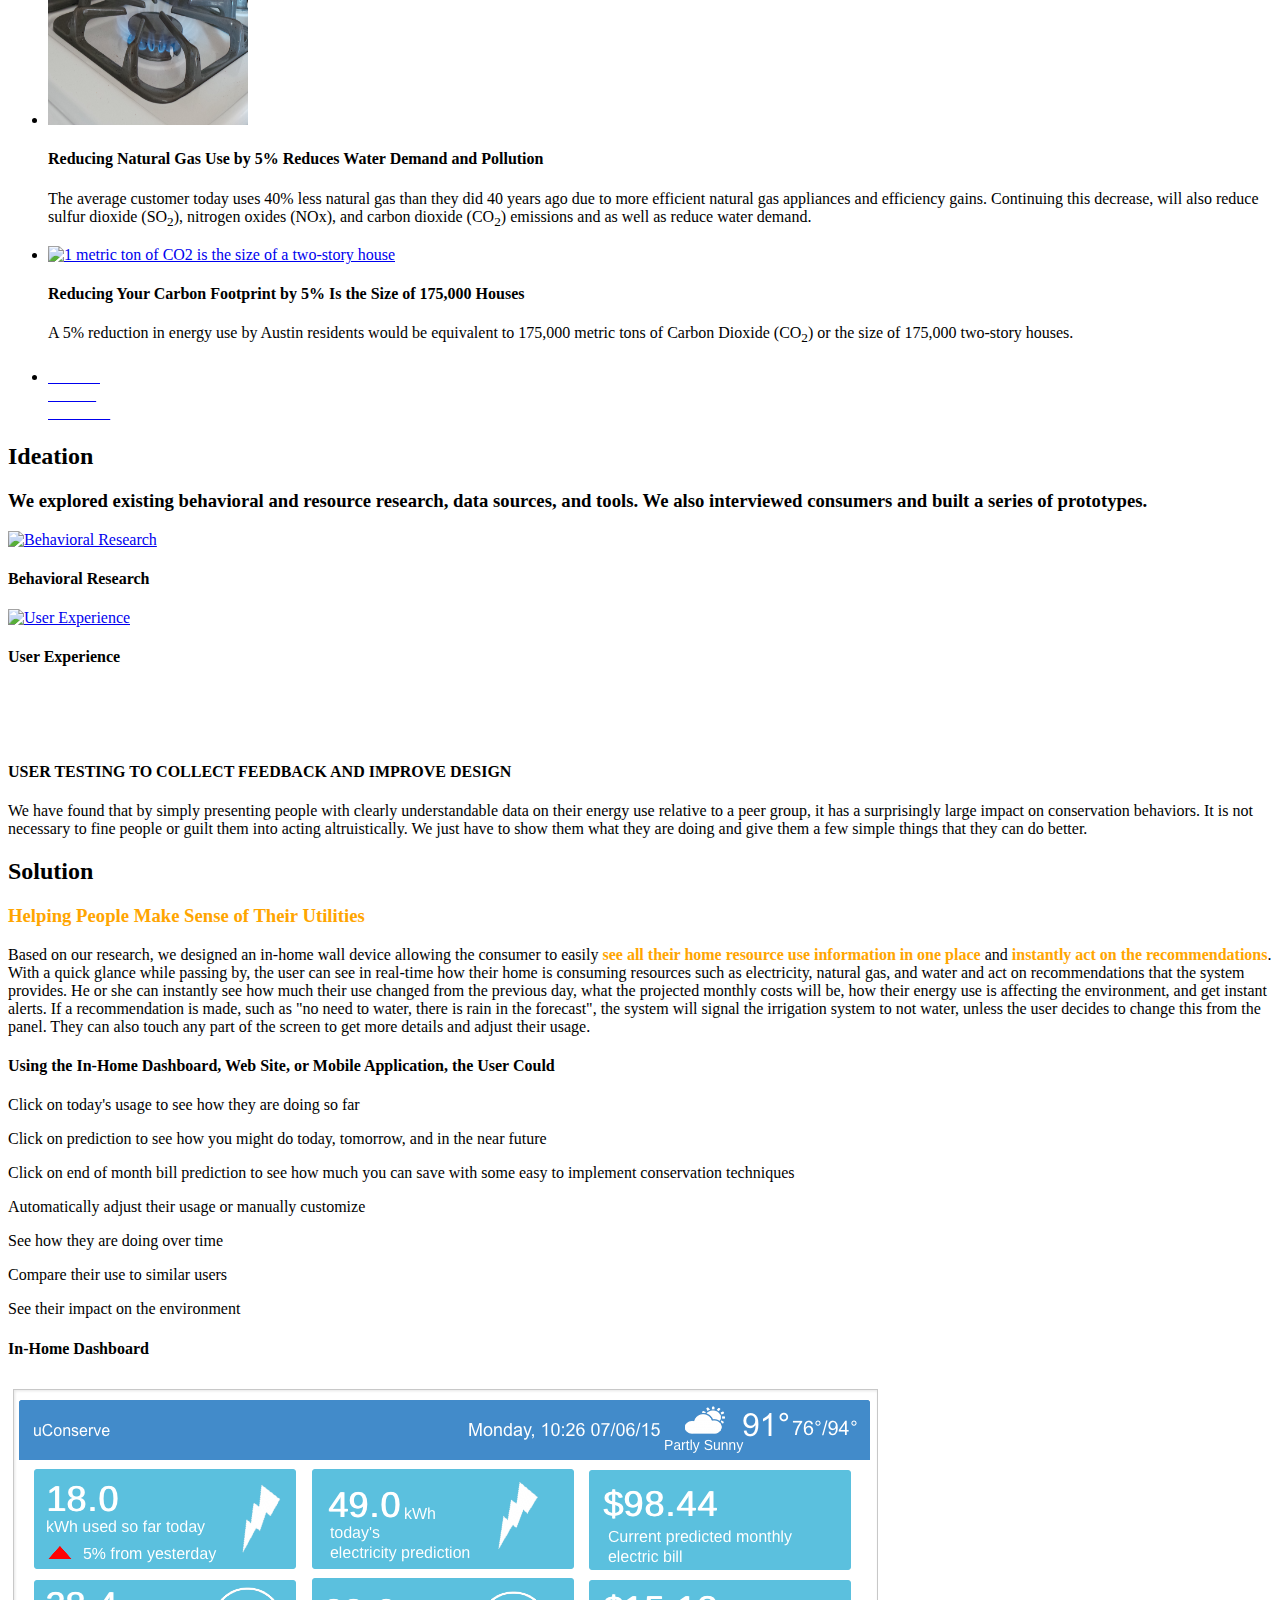
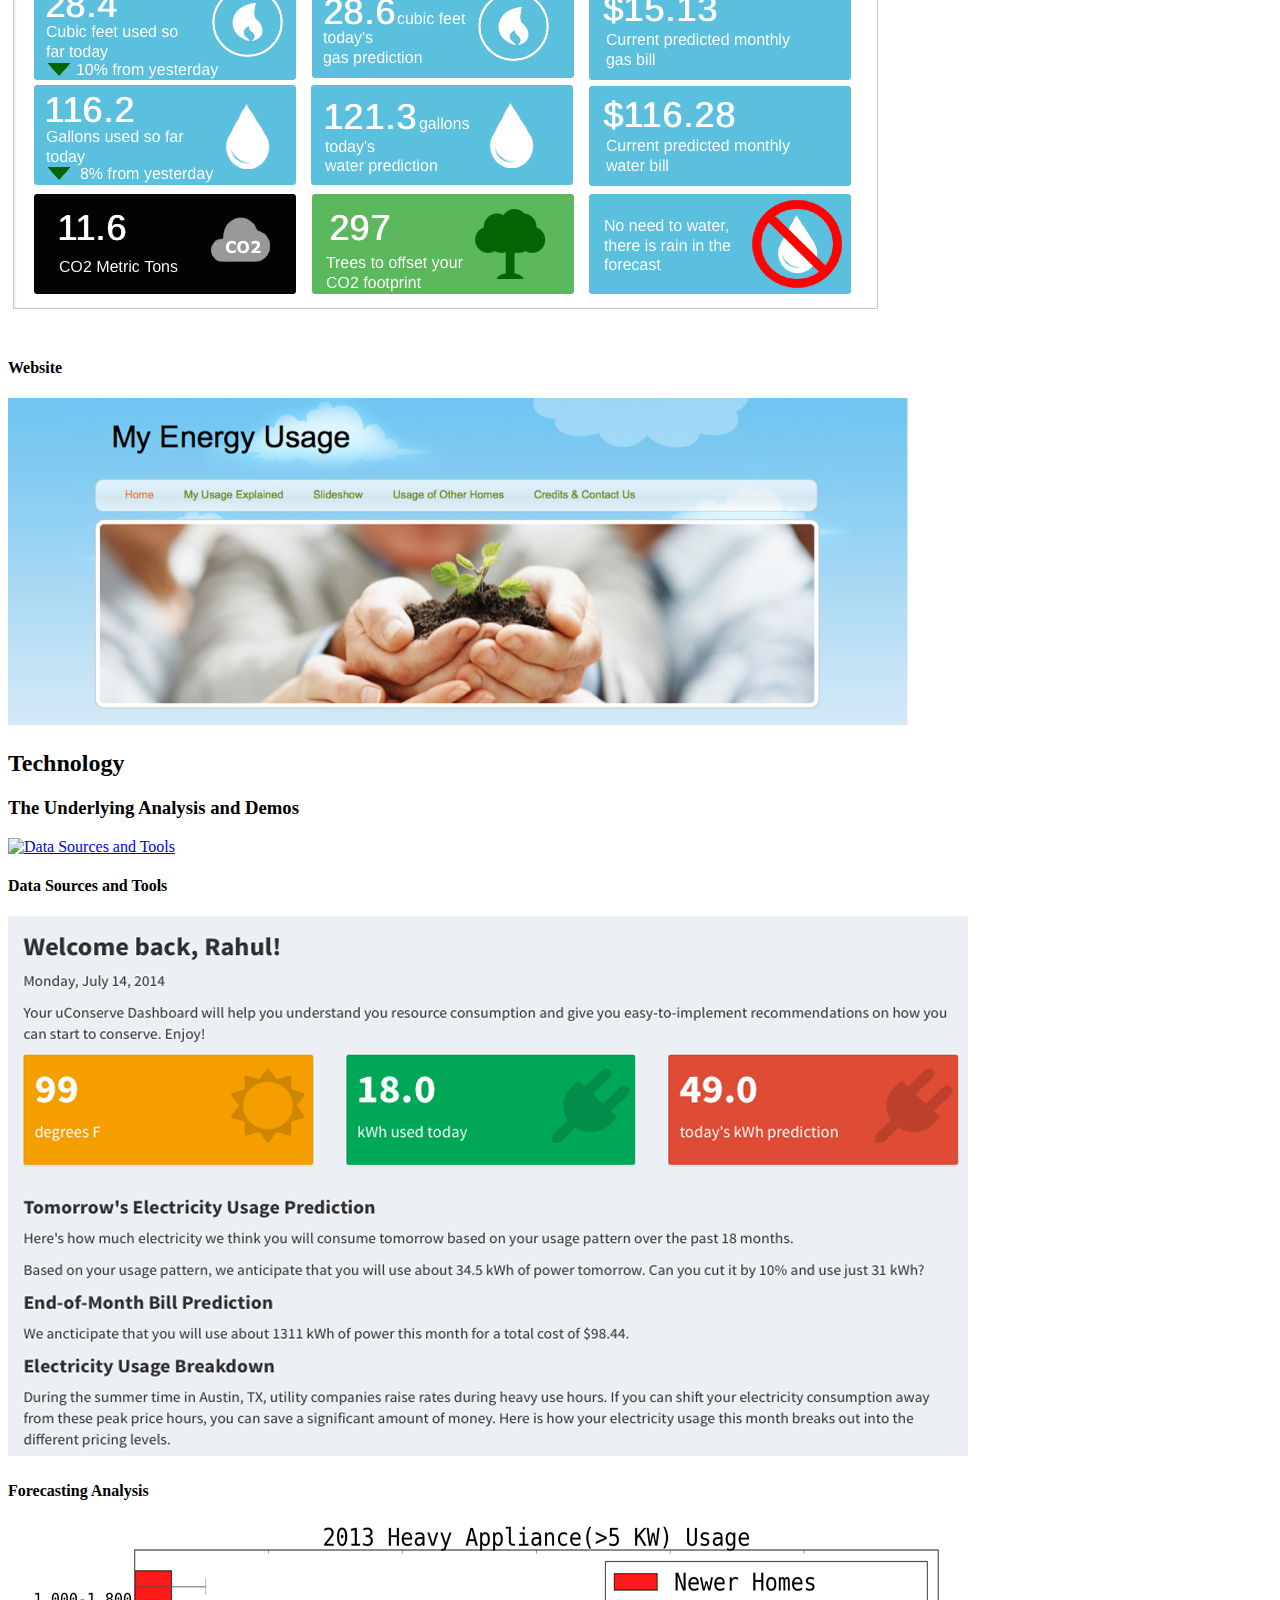
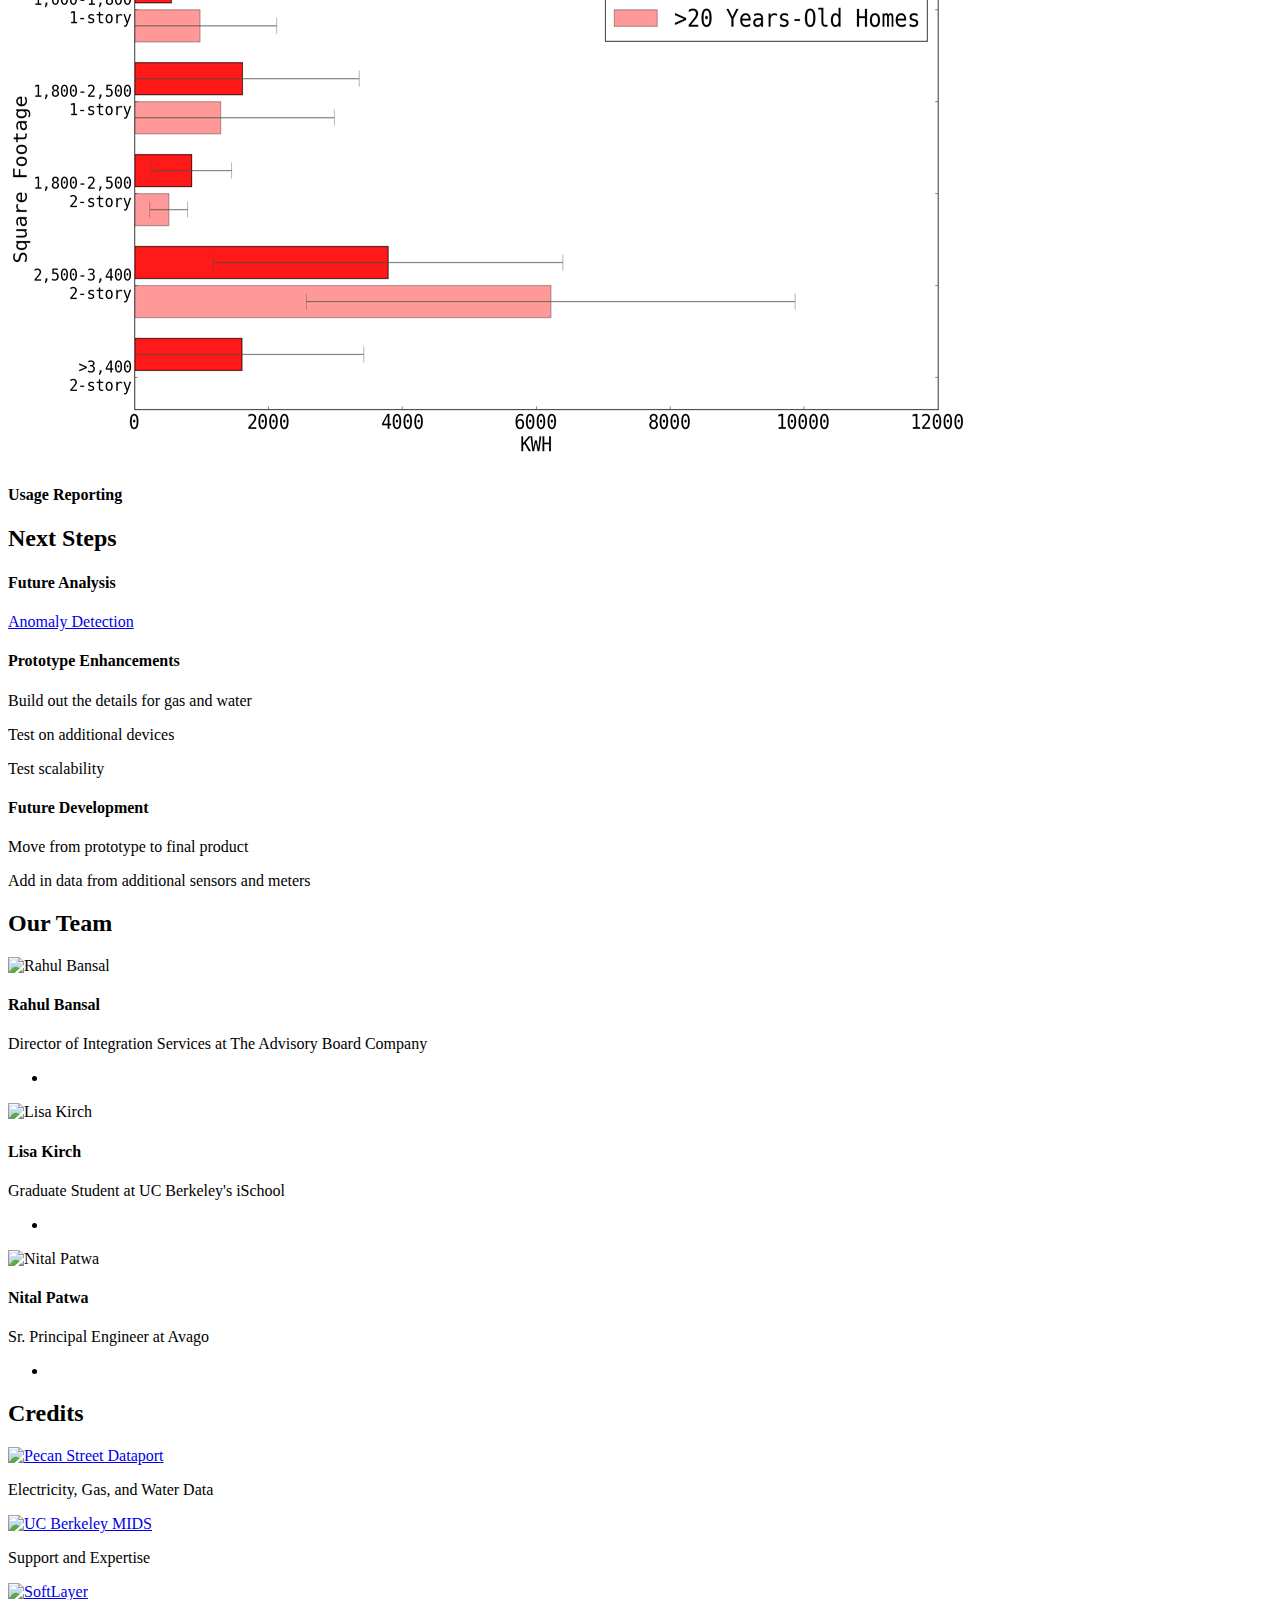
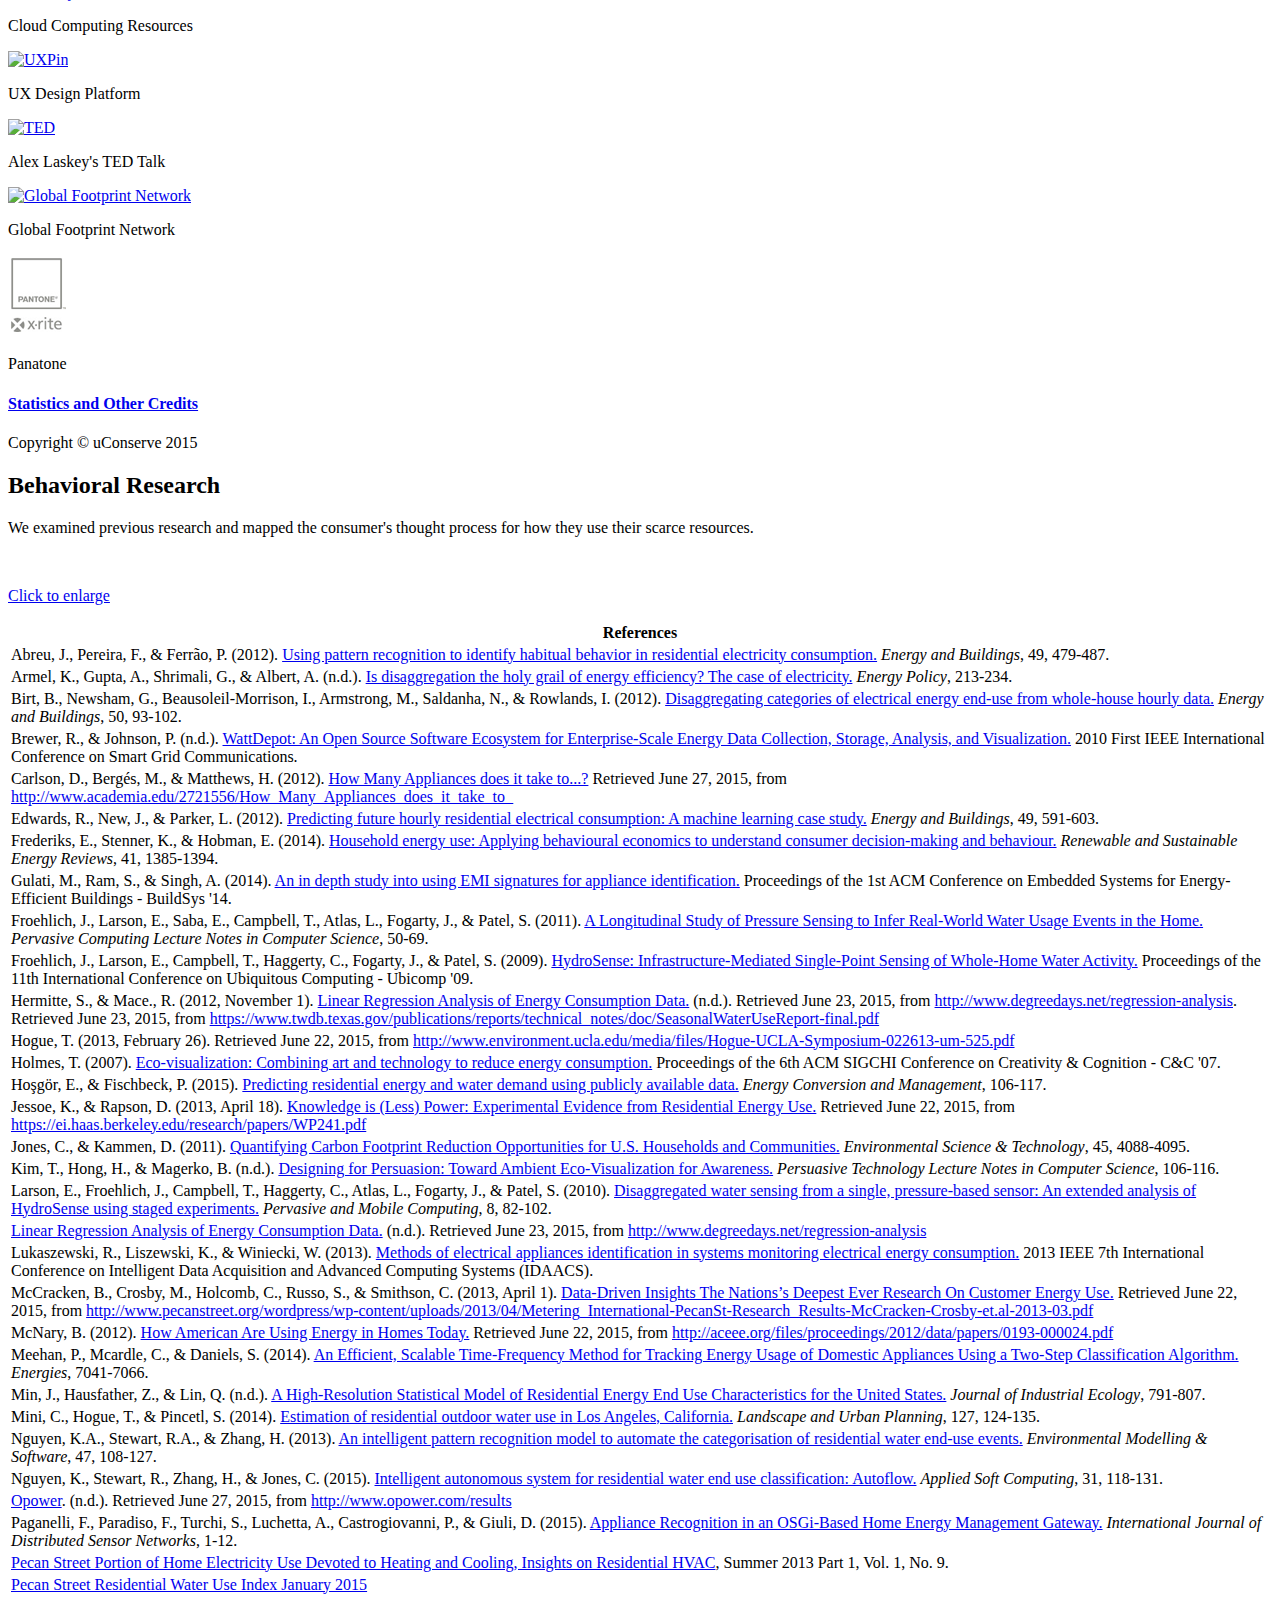
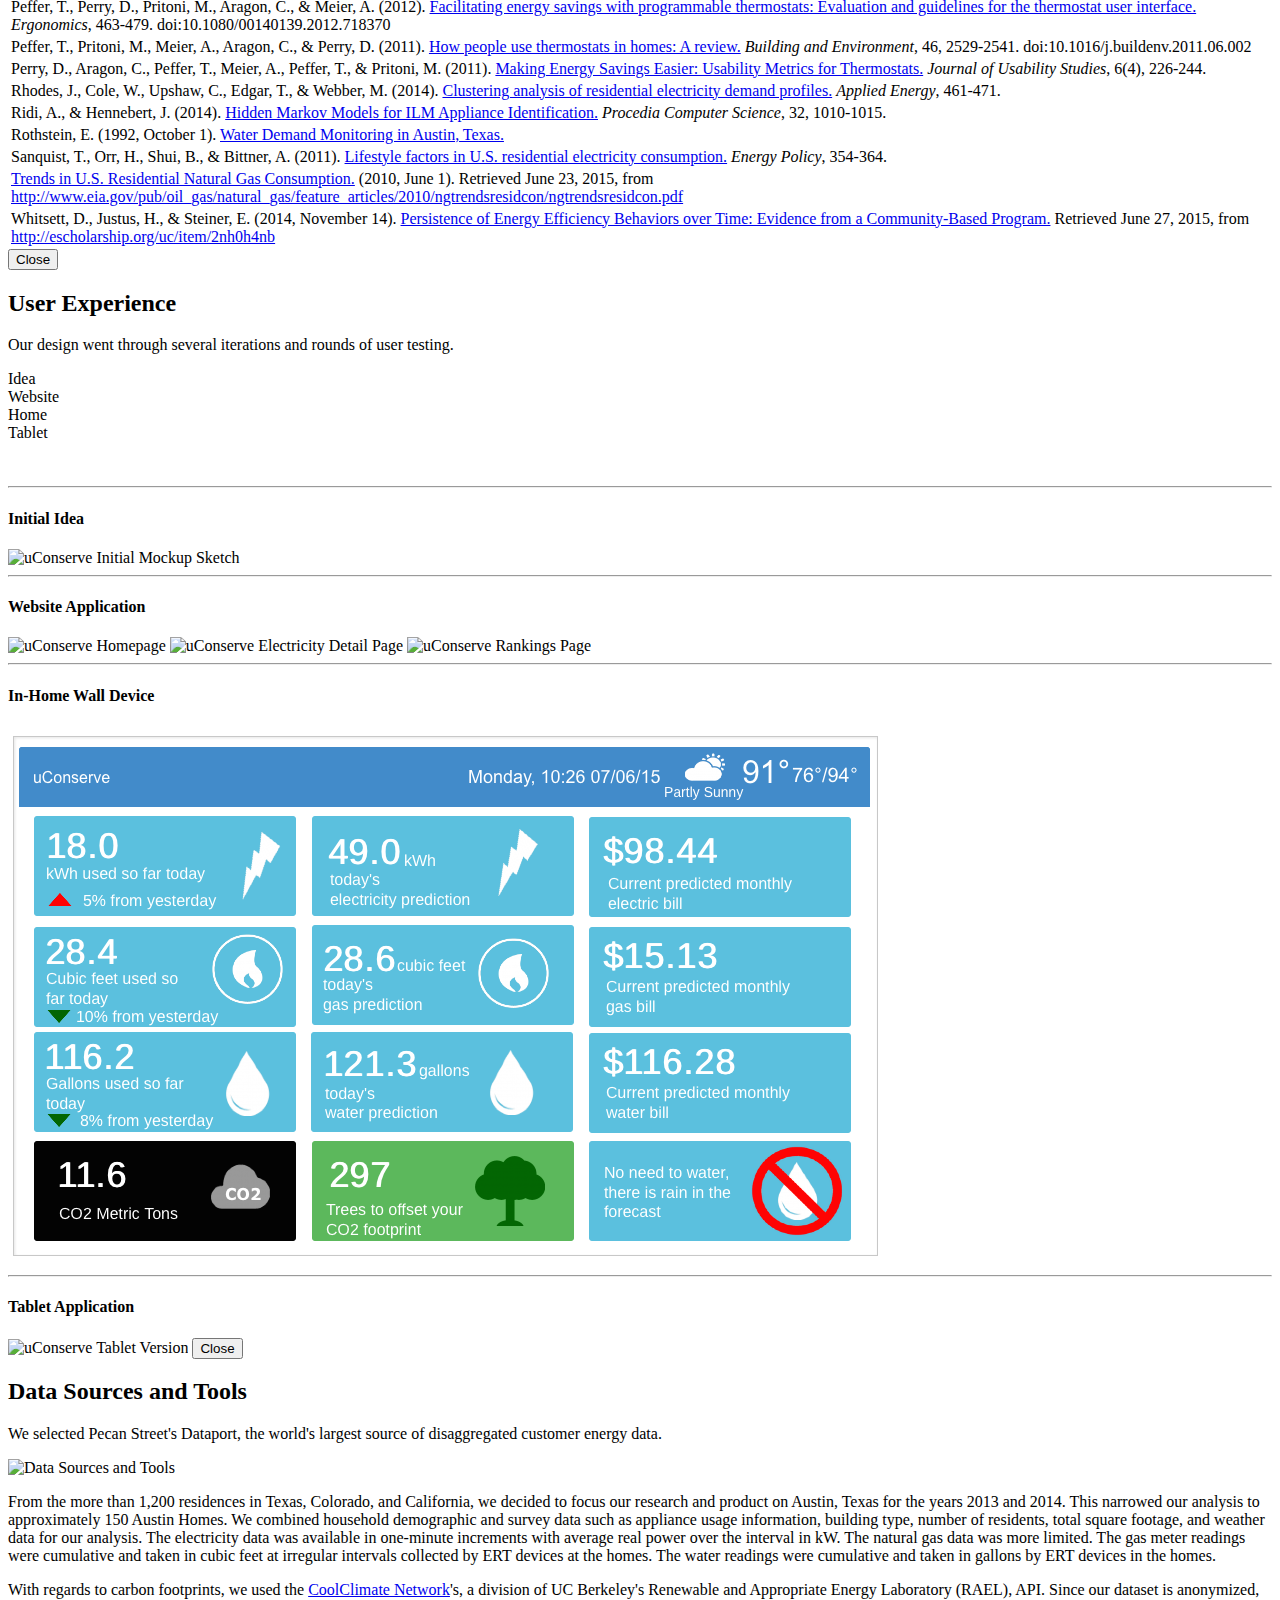
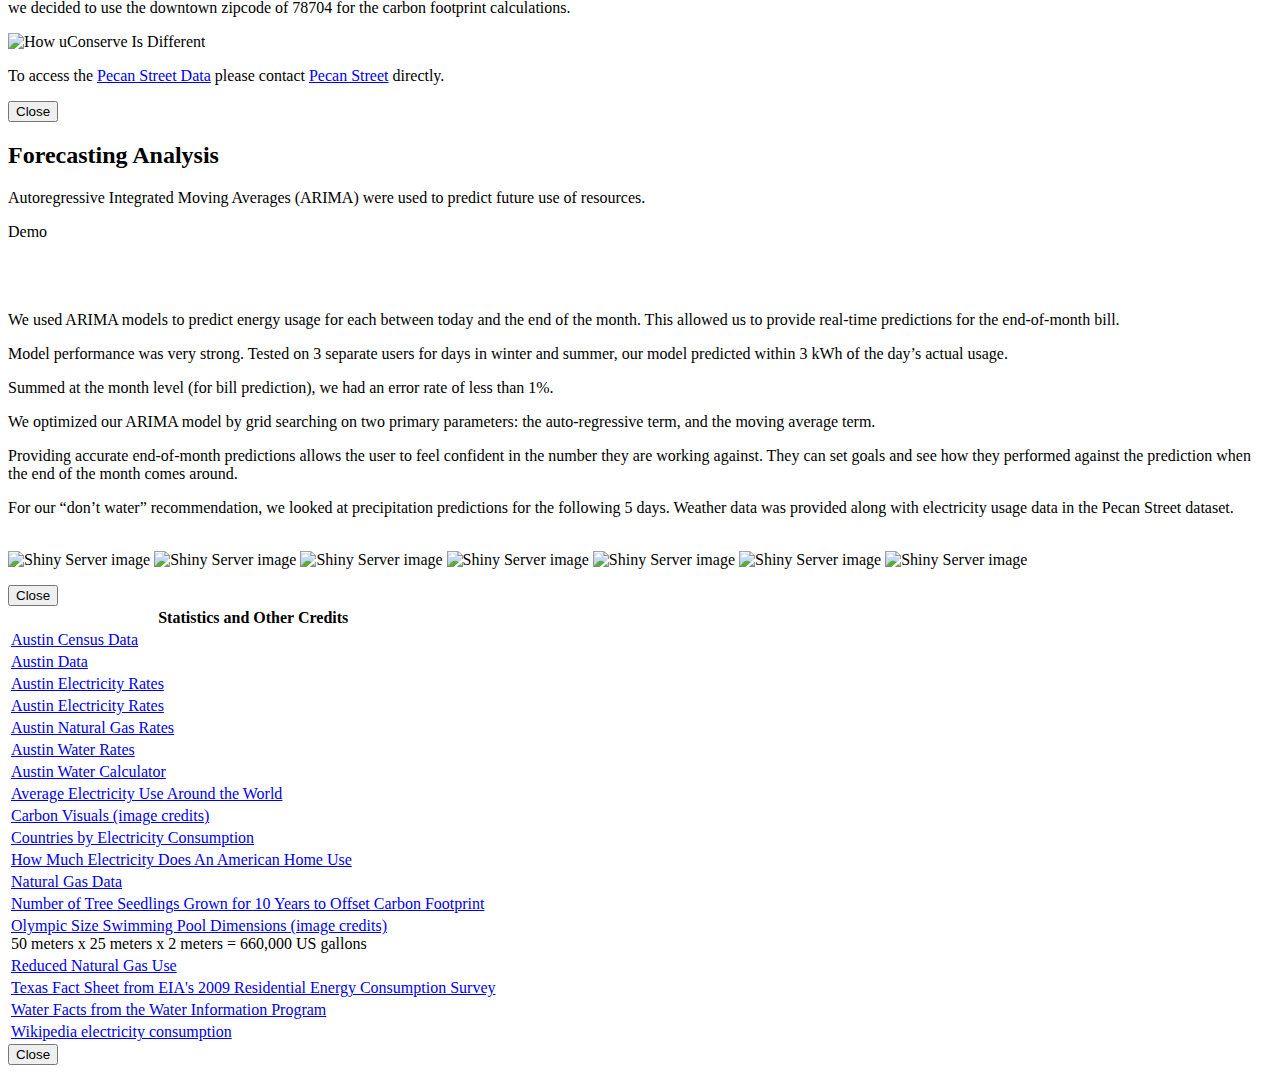
==== commit 3f245a48: "CO2 emissions by country.  Highlighted key words." ====
--- a/web-deliverable/uConserve/index.html
+++ b/web-deliverable/uConserve/index.html
@@ -172,11 +172,29 @@
     <!-- Impact Section -->
     <section id="impact"  class="bg-light-gray">
         <div class="container">
-            <div class="row">
+            <div class="row text-center">
                 <div class="col-lg-12 text-center">
                     <h2 class="section-heading">Impact: You Can Make a Difference</h2>
-                    <h3 class="section-subheading"><b><font color="orange">Your Choices and Actions Have a Significant Effect</font></b></h3>                
-                </div>
+                    <h3 class="section-subheading"><b><font color="orange">Your Choices and Actions Have a Significant Effect</font></b></h3>              
+                </div>
+            </div>
+            <div class="row text-center">
+            	<div class="col-lg-4 text-muted">
+            		<br /><br /><br /><br />
+            		<p class="text-muted">Can you notice a 5% color change?</p>
+            	</div>
+            	<div class="col-lg-4 text-center text-muted">
+               		<span align="center"><img class="img-responsive" src="img/portfolio/5PercentPanatoneColorChange.png" alt="Can you notice the 5% color change?"></span>
+               	</div>
+               <div class="col-lg-4 text-muted">
+               		<br /><br /><br /><br />
+            		<p class="text-muted text-left">You can probably barely see the difference.</p>
+            	</div>
+            	
+            	<div class= "col-lg-12 text-center text-muted">
+            		<br />
+            		<p class="text-muted"><i>"Taking 5% out of your usage does not require much effort, but at scale when we all do it, it has an enormous impact." - <a href="http://www.ischool.berkeley.edu/people/faculty/stevenweber" target="_blank">Steven Weber</a></i></p>
+            	</div>  
             </div>
             <div class="row">
             	<div class="col-lg-12 text-center">
@@ -196,13 +214,13 @@
                                     <h4 class="subheading"></h4>
                                 </div>
                                 <div class="timeline-body">
-                                    <p class="text-muted text-left">The average home consumes 14,500 kWh per year.  If the 350,000 homes in Austin cut back 5%, this would power roughly 188,000 home in China for a year.</p>
+                                    <p class="text-muted text-left">The average home consumes 10,908 kWh per year.  If the 350,000 homes in Austin cut back 5%, this would power roughly 142,000 home in China for a year.</p>
                                 </div>
                             </div>
                         </li>
                         <li class="timeline-inverted">
                             <div class="timeline-image">
-                                <img class="img-circle img-responsive" style="width:150px;height:150px" src="img/about/olympic-pool.png" alt="Olympic Pool">
+                                <a href="img/about/olympic-pool.png" rel="lightbox" title="Olympic size pool 50 meters by 25 meters by 2 meters" class="rollover"><img class="img-circle img-responsive" style="width:150px;height:150px" src="img/about/olympic-pool.png" alt="Olympic Pool"></a>
                             </div>
                             <div class="timeline-panel">
                                 <div class="timeline-heading">
@@ -228,7 +246,7 @@
                         </li>
                         <li class="timeline-inverted">
                             <div class="timeline-image">
-                                <img class="img-circle img-responsive" style="width:160px;height:160px" src="img/about/carbonvisuals-house.png" alt="1 metric ton of CO2 is the size of a small house">
+                            	<a href="img/about/carbonvisuals-house.png" rel="lightbox" title="1 metric ton of CO2 is the size of a two-story house" class="rollover"><img class="img-circle img-responsive" style="width:160px;height:160px" src="img/about/carbonvisuals-house.png" alt="1 metric ton of CO2 is the size of a two-story house"></a>
                             </div>
                             <div class="timeline-panel">
                                 <div class="timeline-heading">
@@ -574,6 +592,20 @@
                         <p class="text-muted">Global Footprint Network</p>
                     </div>
                 </div>
+                <div class="row text-center">
+                	<div class="col-sm-4">
+                	</div>
+                	<div class="col-sm-4">
+                    	<div class="team-member">
+                    		<a href="http://www.pantone.com/pages/pantone/color_xref.aspx" target="_blank">
+                        		<img src="img/logos/panatone_footer_logo.png" class="img-responsive" alt="Panatone">
+                        	</a>
+                        	<p class="text-muted">Panatone</p>
+                    	</div>
+                	</div>
+                	<div class="col-sm-4">
+                	</div>
+            	</div>
                 <div class="row">
                 	<div class="col-md-12 col-sm-12 portfolio-item">
                     	<a href="#portfolioModal5" class="portfolio-link" data-toggle="modal">
@@ -584,6 +616,7 @@
                     </div>
                 </div>
             </div>
+    
         </div>
     </section>
         
@@ -906,10 +939,14 @@
 							<p class="text-muted text-left"><i class="fa fa-caret-right"></i> Providing accurate end-of-month predictions allows the user to feel confident in the number they are working against. They can set goals and see how they performed against the prediction when the end of the month comes around.</p>
 							<p></p>
 							<p class="text-muted text-left"><i class="fa fa-caret-right"></i> For our “don’t water” recommendation, we looked at precipitation predictions for the following 5 days. Weather data was provided along with electricity usage data in the Pecan Street dataset.</p>
-            				<img class="img-responsive img-centered" style="width:150px;height:150px" src="img/spacer.gif" alt="">
-                            <img class="img-responsive img-centered" src="img/portfolio/ShinyServer-93.png" alt="">
-                            <img class="img-responsive img-centered" src="img/portfolio/ShinyServer-585.png" alt="">
-                            <img class="img-responsive img-centered" src="img/portfolio/ShinyServer-5357.png" alt="">
+            				<br />
+                            <img class="img-responsive img-centered" src="img/portfolio/ShinyServer-93.png" alt="Shiny Server image">
+                            <img class="img-responsive img-centered" src="img/portfolio/ShinyServerPeak-93.png" alt="Shiny Server image">
+                            <img class="img-responsive img-centered" src="img/portfolio/ShinyServerWater-93.png" alt="Shiny Server image">
+                            <img class="img-responsive img-centered" src="img/portfolio/ShinyServer-585.png" alt="Shiny Server image">
+                            <img class="img-responsive img-centered" src="img/portfolio/ShinyServerPeak-585.png" alt="Shiny Server image">
+                            <img class="img-responsive img-centered" src="img/portfolio/ShinyServer-5357.png" alt="Shiny Server image">
+                            <img class="img-responsive img-centered" src="img/portfolio/ShinyServerPeak-5357.png" alt="Shiny Server image">
                             <p></p>
                             <button type="button" class="btn btn-primary" data-dismiss="modal"><i class="fa fa-times"></i> Close </button>
                         </div>
@@ -952,7 +989,7 @@
 											<td align="left"><i class="fa fa-caret-right"></i> <a href="https://www.google.com/url?sa=t&rct=j&q=&esrc=s&source=web&cd=3&ved=0CC8QFjACahUKEwiE2afSn6vHAhVLooAKHWBKBn4&url=https%3A%2F%2Faustinenergy.com%2Fwps%2Fwcm%2Fconnect%2F88f98744-6003-4218-8a57-2f7e7e72592a%2FEUS-residentialAvgBillKWH.xls%3FMOD%3DAJPERES&ei=w0XPVcTrPMvEggTglJnwBw&usg=AFQjCNGbEWm44e_M_JACpWntm9RJY6e8wA&sig2=3CJUABvKM3uIDhyqRVSgQQ&bvm=bv.99804247,d.eXY" target="_blank">Austin Electricity Rates</a></td>
 										</tr>
     									<tr>
-											<td align="left"><i class="fa fa-caret-right"></i> <a href="http://austinenergy.com/wps/portal/ae/rates/residential-rates/residential-electric-rates-and-line-items/!ut/p/a1/[base64]/dl5/d5/L2dBISEvZ0FBIS9nQSEh/" target="_blank">Additional Austin Electricity Rates</a></td>
+											<td align="left"><i class="fa fa-caret-right"></i> <a href="http://austinenergy.com/wps/portal/ae/rates/residential-rates/residential-electric-rates-and-line-items/!ut/p/a1/[base64]/dl5/d5/L2dBISEvZ0FBIS9nQSEh/" target="_blank">Austin Electricity Rates</a></td>
 										</tr>
 										<tr>
 											<td align="left"><i class="fa fa-caret-right"></i> <a href="https://www.austintexas.gov/sites/default/files/files/Telecommunications/TGSSales%26TransportRates.1.25.2013.pdf" target="_blank">Austin Natural Gas Rates</a></td>
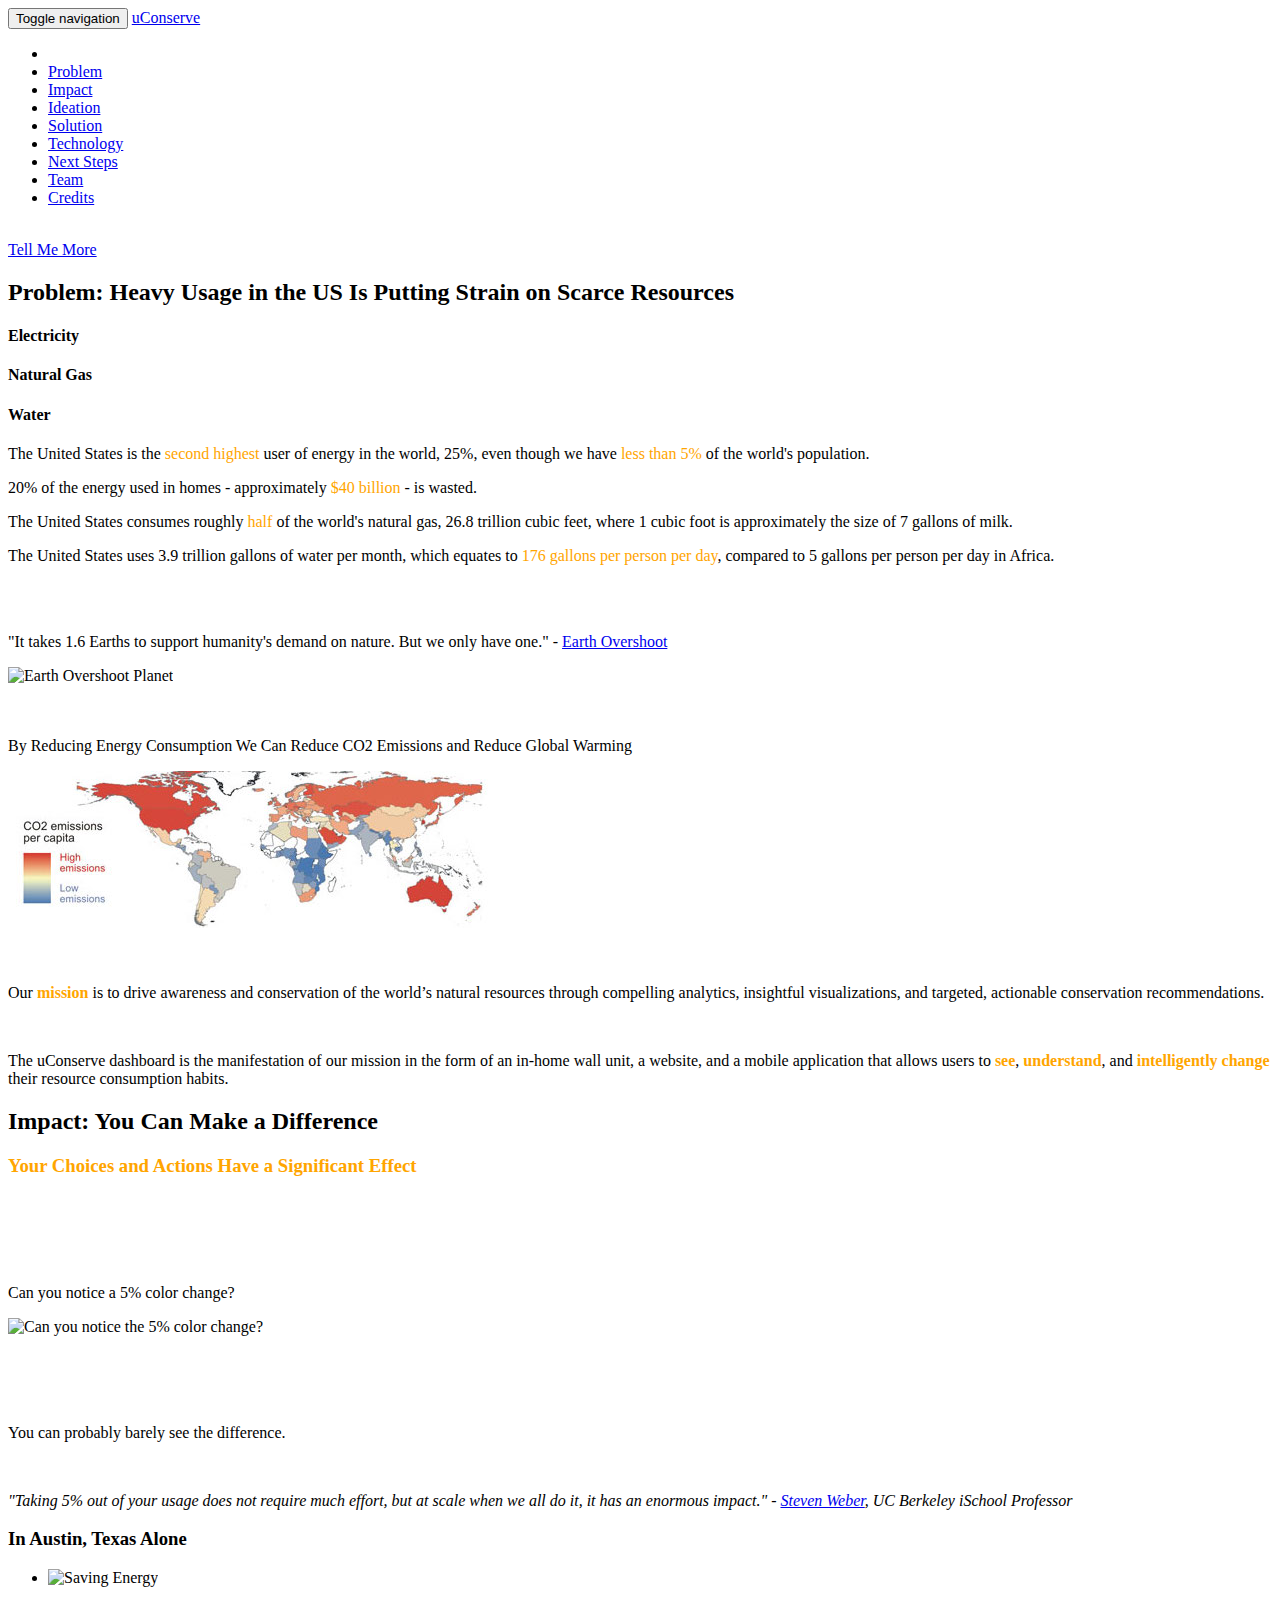
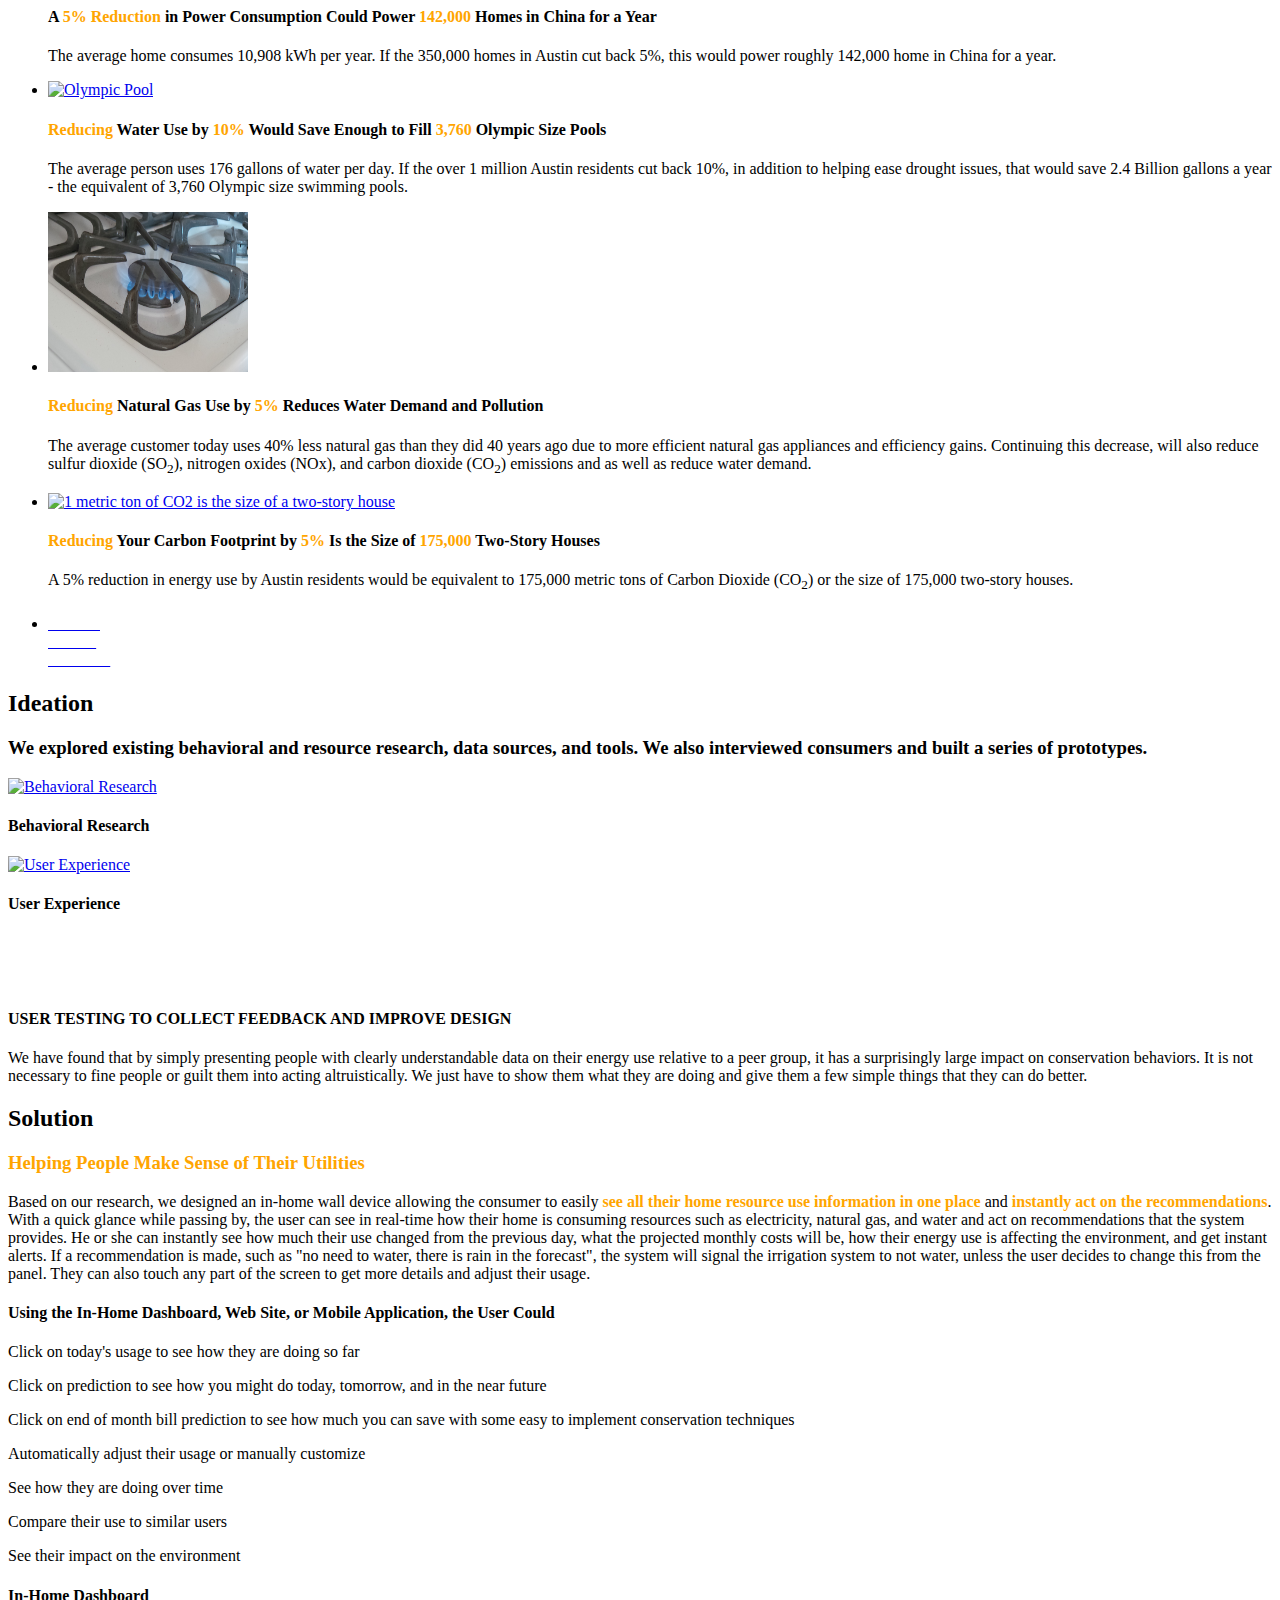
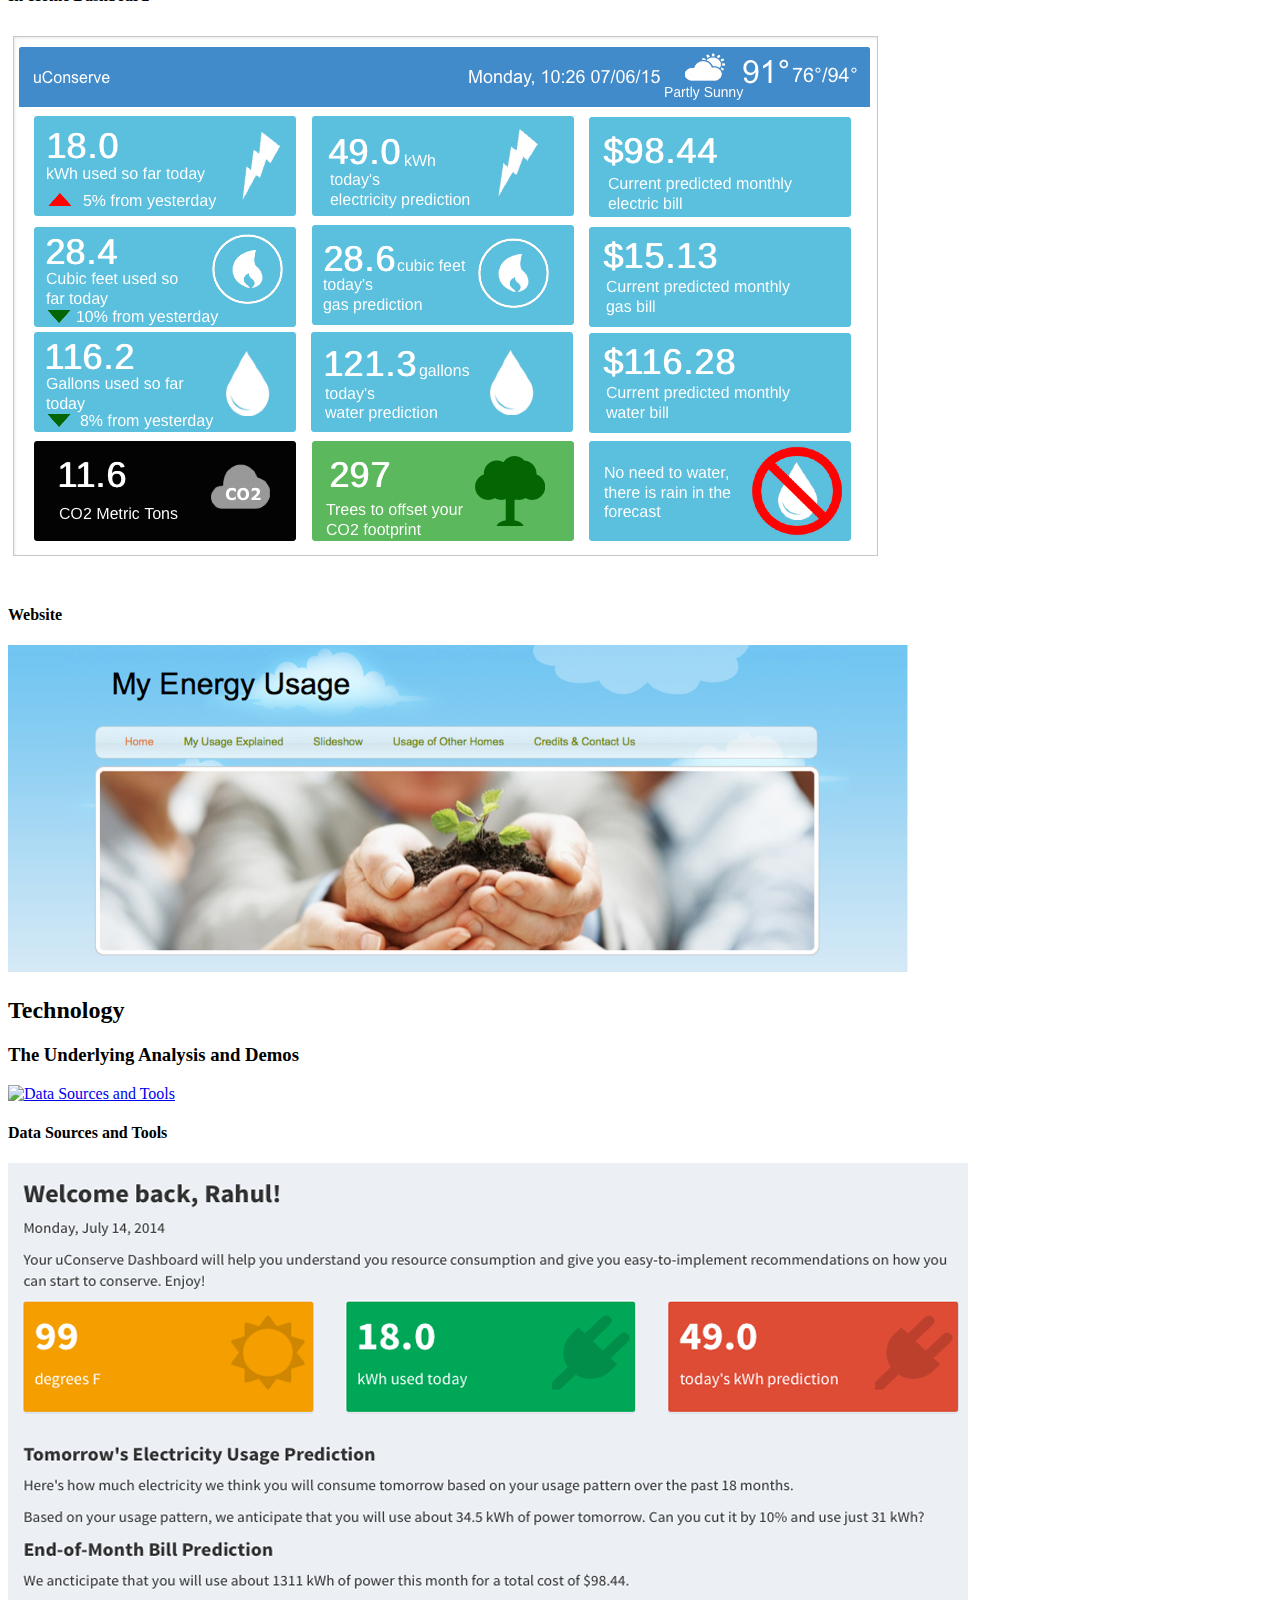
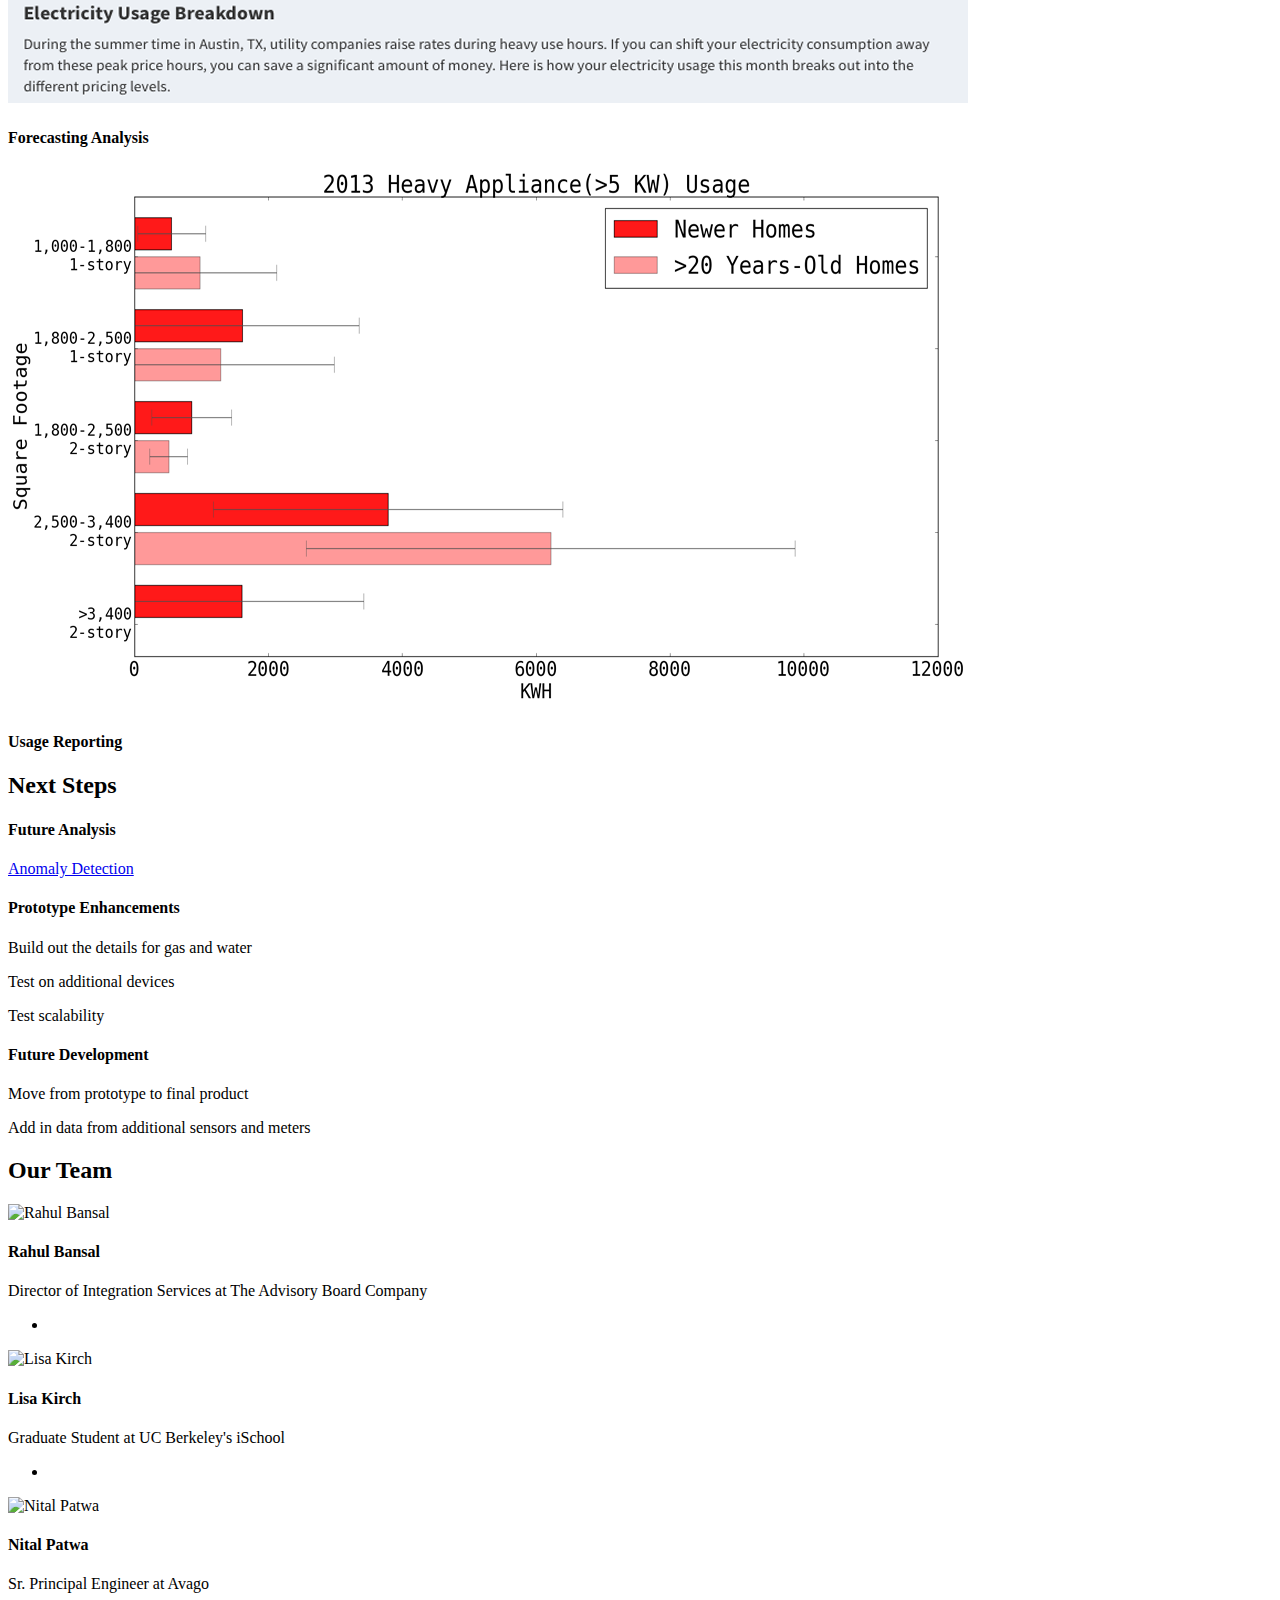
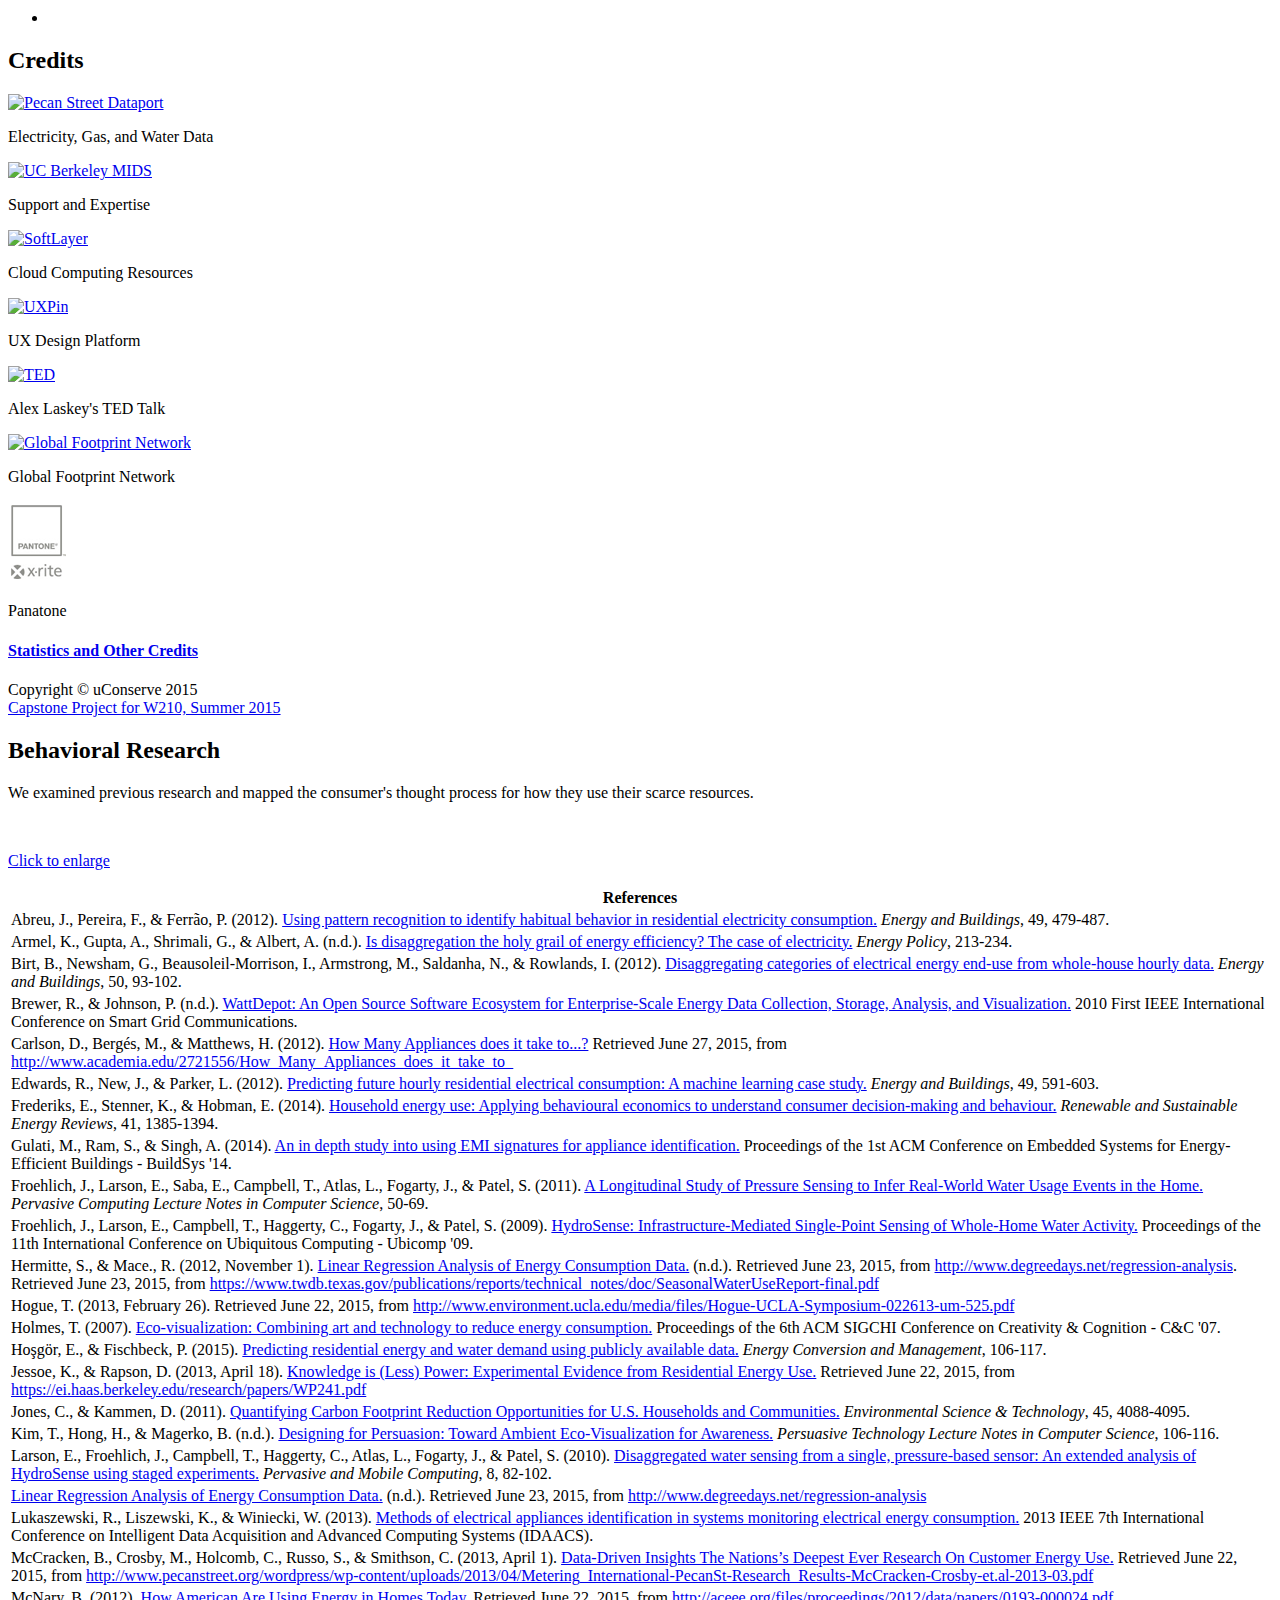
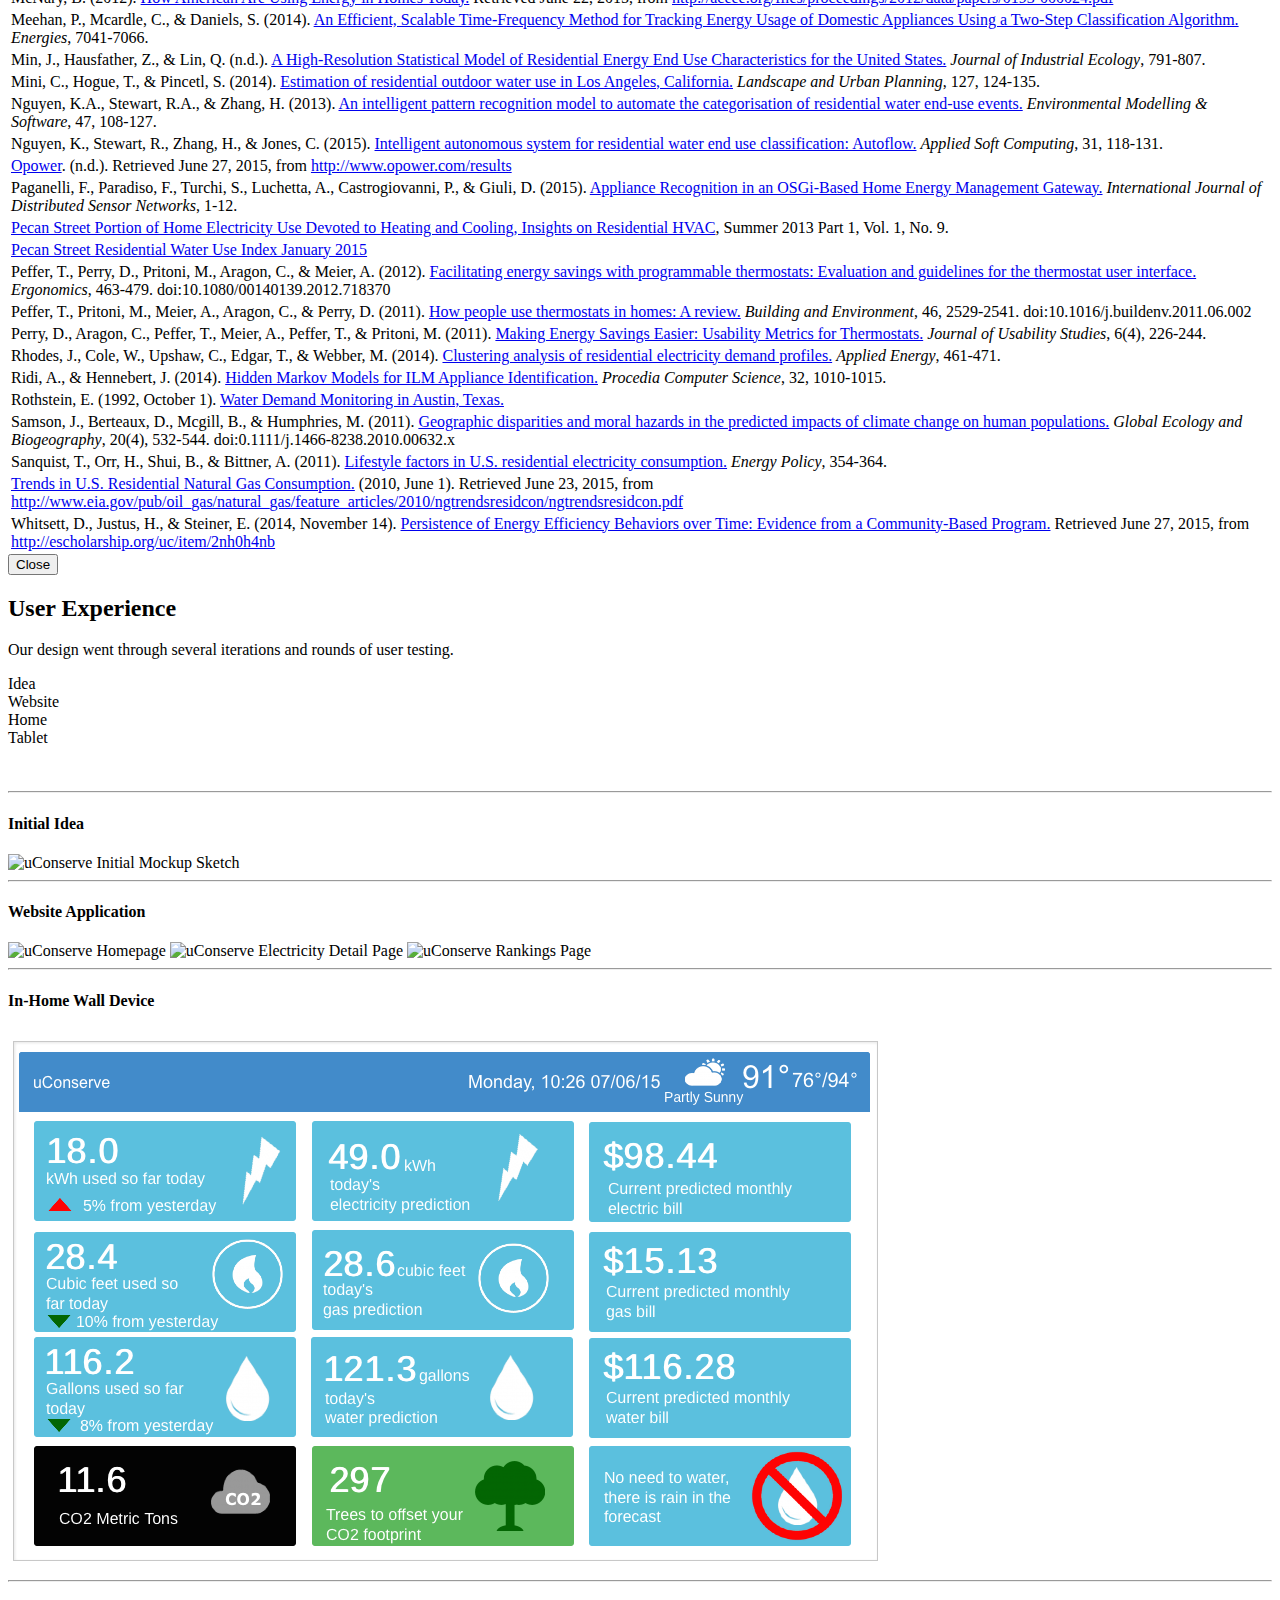
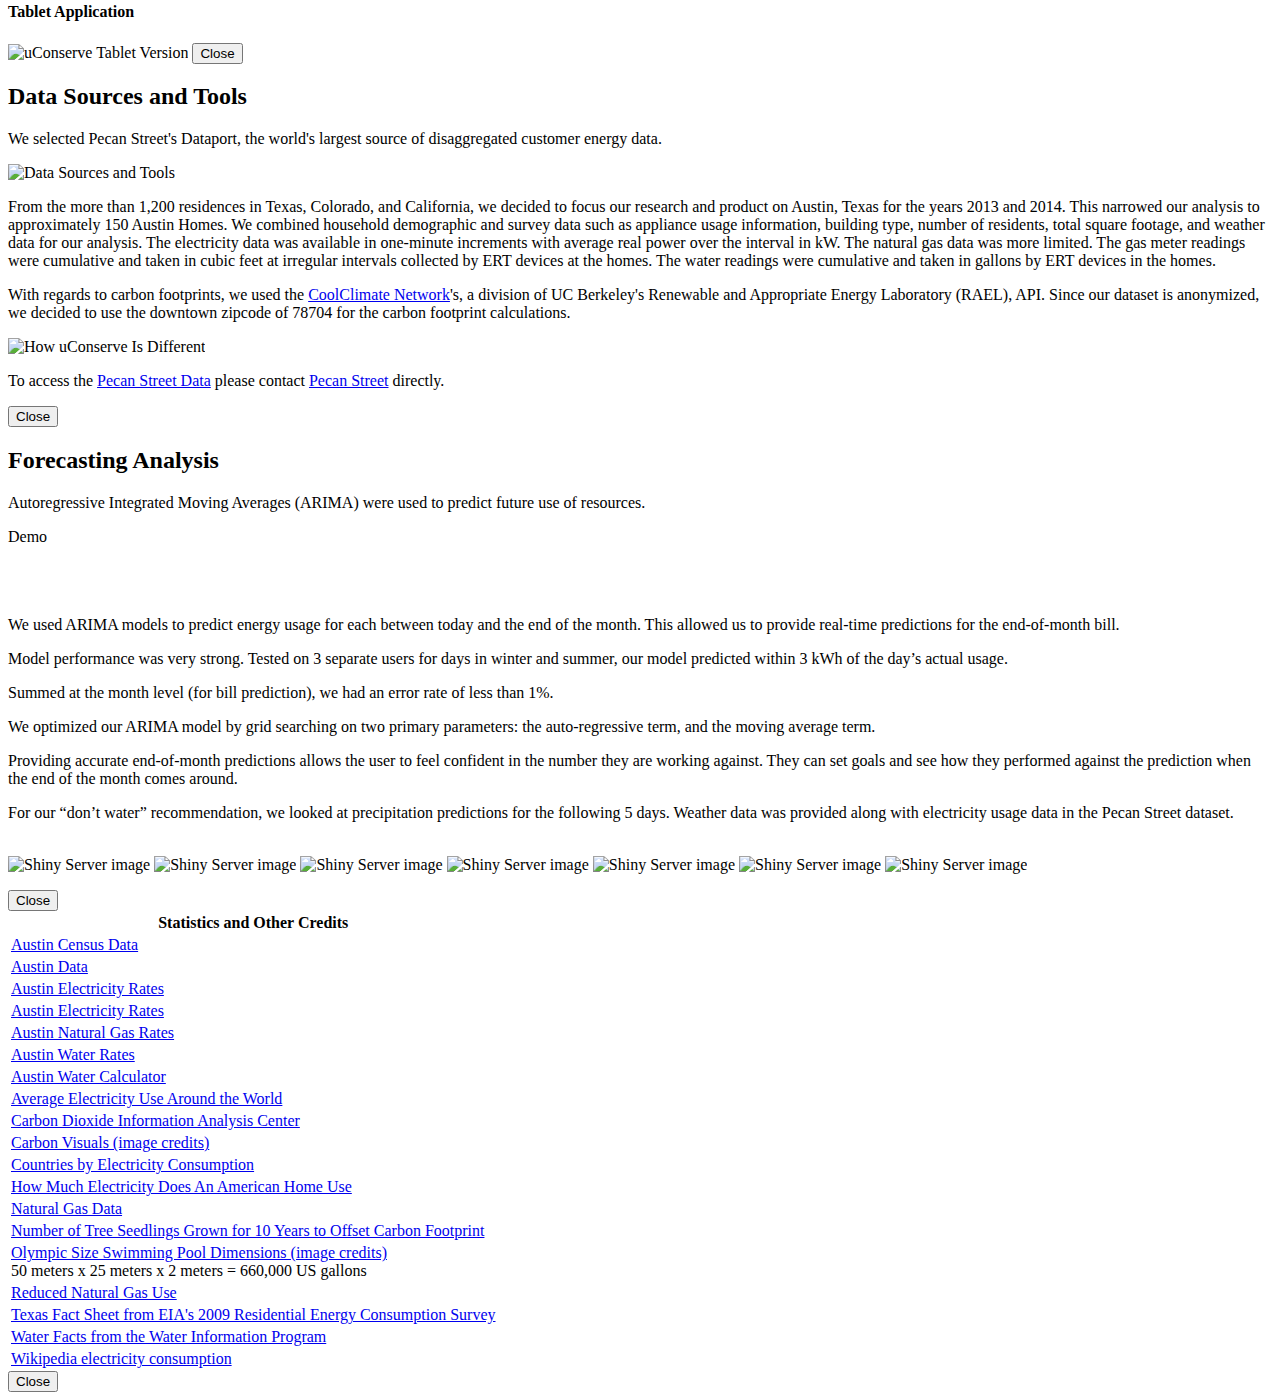
==== commit 7896f015: "Fixed typo" ====
--- a/web-deliverable/uConserve/index.html
+++ b/web-deliverable/uConserve/index.html
@@ -140,14 +140,14 @@
             </div>           
             <div class="row text-center">
                 <div class="col-md-4">
-                    <p class="text-muted text-left"><i class="fa fa-caret-right"></i> The United States is the second highest user of energy in the world, 25%, even though we have less than 5% of the world's population.</p>
-                    <p class="text-muted text-left"><i class="fa fa-caret-right"></i> 20% of the energy used in homes - approximately $40 billion - is wasted.</p>
+                    <p class="text-muted text-left"><i class="fa fa-caret-right"></i> The United States is the <font color="orange">second highest</font> user of energy in the world, 25%, even though we have <font color="orange">less than 5%</font> of the world's population.</p>
+                    <p class="text-muted text-left"><i class="fa fa-caret-right"></i> 20% of the energy used in homes - approximately <font color="orange">$40 billion</font> - is wasted.</p>
                 </div>
                 <div class="col-md-4">
-                    <p class="text-muted text-left"><i class="fa fa-caret-right"></i> The United States consumes roughly half of the world's natural gas, 26.8 trillion cubic feet, where 1 cubic foot is approximately the size of 7 gallons of milk.</p>
+                    <p class="text-muted text-left"><i class="fa fa-caret-right"></i> The United States consumes roughly <font color="orange">half</font> of the world's natural gas, 26.8 trillion cubic feet, where 1 cubic foot is approximately the size of 7 gallons of milk.</p>
                 </div>
                 <div class="col-md-4">
-                    <p class="text-muted text-left"><i class="fa fa-caret-right"></i> The United States uses 3.9 trillion gallons of water per month, which equates to 176 gallons per person per day, compared to 5 gallons per person per day in Africa.</p>
+                    <p class="text-muted text-left"><i class="fa fa-caret-right"></i> The United States uses 3.9 trillion gallons of water per month, which equates to <font color="orange">176 gallons per person per day</font>, compared to 5 gallons per person per day in Africa.</p>
                 </div>
             </div>
             <div class="row">
@@ -156,7 +156,14 @@
             		<p>"It takes 1.6 Earths to support humanity's demand on nature. But we only have one." - <a href="http://www.overshootday.org" target="_blank">Earth Overshoot</a></p>
             		<img src="img/portfolio/1.6planets2.4.png" class="img-rounded" alt="Earth Overshoot Planet">
             	</div>
-            </div>    
+            </div> 
+            <div class="row">
+            	<div class="col-lg-12 text-center text-muted">
+            		<br /> <br />
+            		<p>By Reducing Energy Consumption We Can Reduce CO2 Emissions and Reduce Global Warming</p>
+            		<a href="http://skepticalscience.com/graphics.php?g=15" target="_blank"><img src="img/portfolio/Vulnerable_Countries_500.jpg" class="img-rounded" alt="CO2 Emissions by Country"></a>   		
+            	</div>
+            </div>       
             <div class="row text-center"> 
             	<div class="col-lg-12 text-left">
             		<br /> <br />
@@ -193,7 +200,7 @@
             	
             	<div class= "col-lg-12 text-center text-muted">
             		<br />
-            		<p class="text-muted"><i>"Taking 5% out of your usage does not require much effort, but at scale when we all do it, it has an enormous impact." - <a href="http://www.ischool.berkeley.edu/people/faculty/stevenweber" target="_blank">Steven Weber</a></i></p>
+            		<p class="text-muted"><i>"Taking 5% out of your usage does not require much effort, but at scale when we all do it, it has an enormous impact." - <a href="http://www.ischool.berkeley.edu/people/faculty/stevenweber" target="_blank">Steven Weber</a>, UC Berkeley iSchool Professor</i></p>
             	</div>  
             </div>
             <div class="row">
@@ -210,7 +217,7 @@
                             </div>
                             <div class="timeline-panel">
                                 <div class="timeline-heading text-left">
-                                    <h4>A 5% Reduction in Power Consumption Could Power 188,000 Homes in China for a Year</h4>
+                                    <h4>A <font color="orange">5% Reduction</font> in Power Consumption Could Power <font color="orange">142,000</font> Homes in China for a Year</h4>
                                     <h4 class="subheading"></h4>
                                 </div>
                                 <div class="timeline-body">
@@ -224,10 +231,10 @@
                             </div>
                             <div class="timeline-panel">
                                 <div class="timeline-heading">
-                                    <h4>Reducing Water Use by 10% Would Save Enough to Fill 3,760 Olympic Size Pools</h4>
+                                    <h4><font color="orange">Reducing</font> Water Use by <font color="orange">10%</font> Would Save Enough to Fill <font color="orange">3,760</font> Olympic Size Pools</h4>
                                 </div>
                                 <div class="timeline-body">
-                                    <p class="text-muted">The average person uses 176 gallons of water per day.  If the over 1 million Austin residents cut back 5%, in addition to helping ease drought issues, that would save 2.4 Billion gallons a year - the equivalent of 3,760 Olympic size swimming pools.</p>
+                                    <p class="text-muted">The average person uses 176 gallons of water per day.  If the over 1 million Austin residents cut back 10%, in addition to helping ease drought issues, that would save 2.4 Billion gallons a year - the equivalent of 3,760 Olympic size swimming pools.</p>
                                 </div>
                             </div>
                         </li>
@@ -237,7 +244,7 @@
                             </div>
                             <div class="timeline-panel">
                                 <div class="timeline-heading text-left">
-                                    <h4>Reducing Natural Gas Use by 5% Reduces Water Demand and Pollution</h4>
+                                    <h4><font color="orange">Reducing</font> Natural Gas Use by <font color="orange">5%</font> Reduces Water Demand and Pollution</h4>
                                 </div>
                                 <div class="timeline-body">
                                     <p class="text-muted text-left">The average customer today uses 40% less natural gas than they did 40 years ago due to more efficient natural gas appliances and efficiency gains.  Continuing this decrease, will also reduce sulfur dioxide (SO<sub>2</sub>), nitrogen oxides (NOx), and carbon dioxide (CO<sub>2</sub>) emissions and as well as reduce water demand.</p>
@@ -250,7 +257,7 @@
                             </div>
                             <div class="timeline-panel">
                                 <div class="timeline-heading">
-                                    <h4>Reducing Your Carbon Footprint by 5% Is the Size of 175,000 Houses</h4>
+                                    <h4><font color="orange">Reducing</font> Your Carbon Footprint by <font color="orange">5%</font> Is the Size of <font color="orange">175,000</font> Two-Story Houses</h4>
                                 </div>
                                 <div class="timeline-body">
                                     <p class="text-muted">A 5% reduction in energy use by Austin residents would be equivalent to 175,000 metric tons of Carbon Dioxide (CO<sub>2</sub>) or the size of 175,000 two-story houses.</p>
@@ -627,6 +634,11 @@
                     <span class="copyright">Copyright &copy; uConserve 2015</span>
                 </div>
             </div>
+            <div class="row">
+                <div class="col-md-12">
+            		<span class="copyright"><a href="http://www.ischool.berkeley.edu/courses/datasci210" target="_blank">Capstone Project for W210, Summer 2015</a></span>
+            	</div>
+            </div>
         </div>
     </footer>
 
@@ -770,6 +782,9 @@
 										</tr>
 										<tr>
 											<td align="left"><i class="fa fa-caret-right"></i> Rothstein, E. (1992, October 1). <a href="http://www.jstor.org/stable/41294305?seq=1#page_scan_tab_contents" target="_blank">Water Demand Monitoring in Austin, Texas.</a></td>
+										</tr>
+										<tr>
+											<td align="left"><i class="fa fa-caret-right"></i> Samson, J., Berteaux, D., Mcgill, B., &amp; Humphries, M. (2011). <a href="http://onlinelibrary.wiley.com/doi/10.1111/j.1466-8238.2010.00632.x/abstract" target="_blank">Geographic disparities and moral hazards in the predicted impacts of climate change on human populations.</a> <i>Global Ecology and Biogeography</i>, 20(4), 532-544. doi:0.1111/j.1466-8238.2010.00632.x</td>										
 										</tr>
 										<tr>
 											<td align="left"><i class="fa fa-caret-right"></i> Sanquist, T., Orr, H., Shui, B., &amp; Bittner, A. (2011). <a href="http://www.sciencedirect.com/science/article/pii/S0301421511009906" target="_blank">Lifestyle factors in U.S. residential electricity consumption.</a> <i>Energy Policy</i>, 354-364.</td>
@@ -1004,6 +1019,9 @@
 											<td align="left"><i class="fa fa-caret-right"></i> <a href="http://shrinkthatfootprint.com/average-household-electricity-consumption" target="_blank">Average Electricity Use Around the World</a></td>
 										</tr>
 										<tr>
+											<td align="left"><i class="fa fa-caret-right"></i> <a href="http://cdiac.ornl.gov/" target="_blank">Carbon Dioxide Information Analysis Center</a></td>
+										</tr>
+										<tr>
 											<td align="left"><i class="fa fa-caret-right"></i> <a href="http://www.carbonvisuals.com" target="_blank">Carbon Visuals (image credits)</a></td>
 										</tr>
 										<tr>
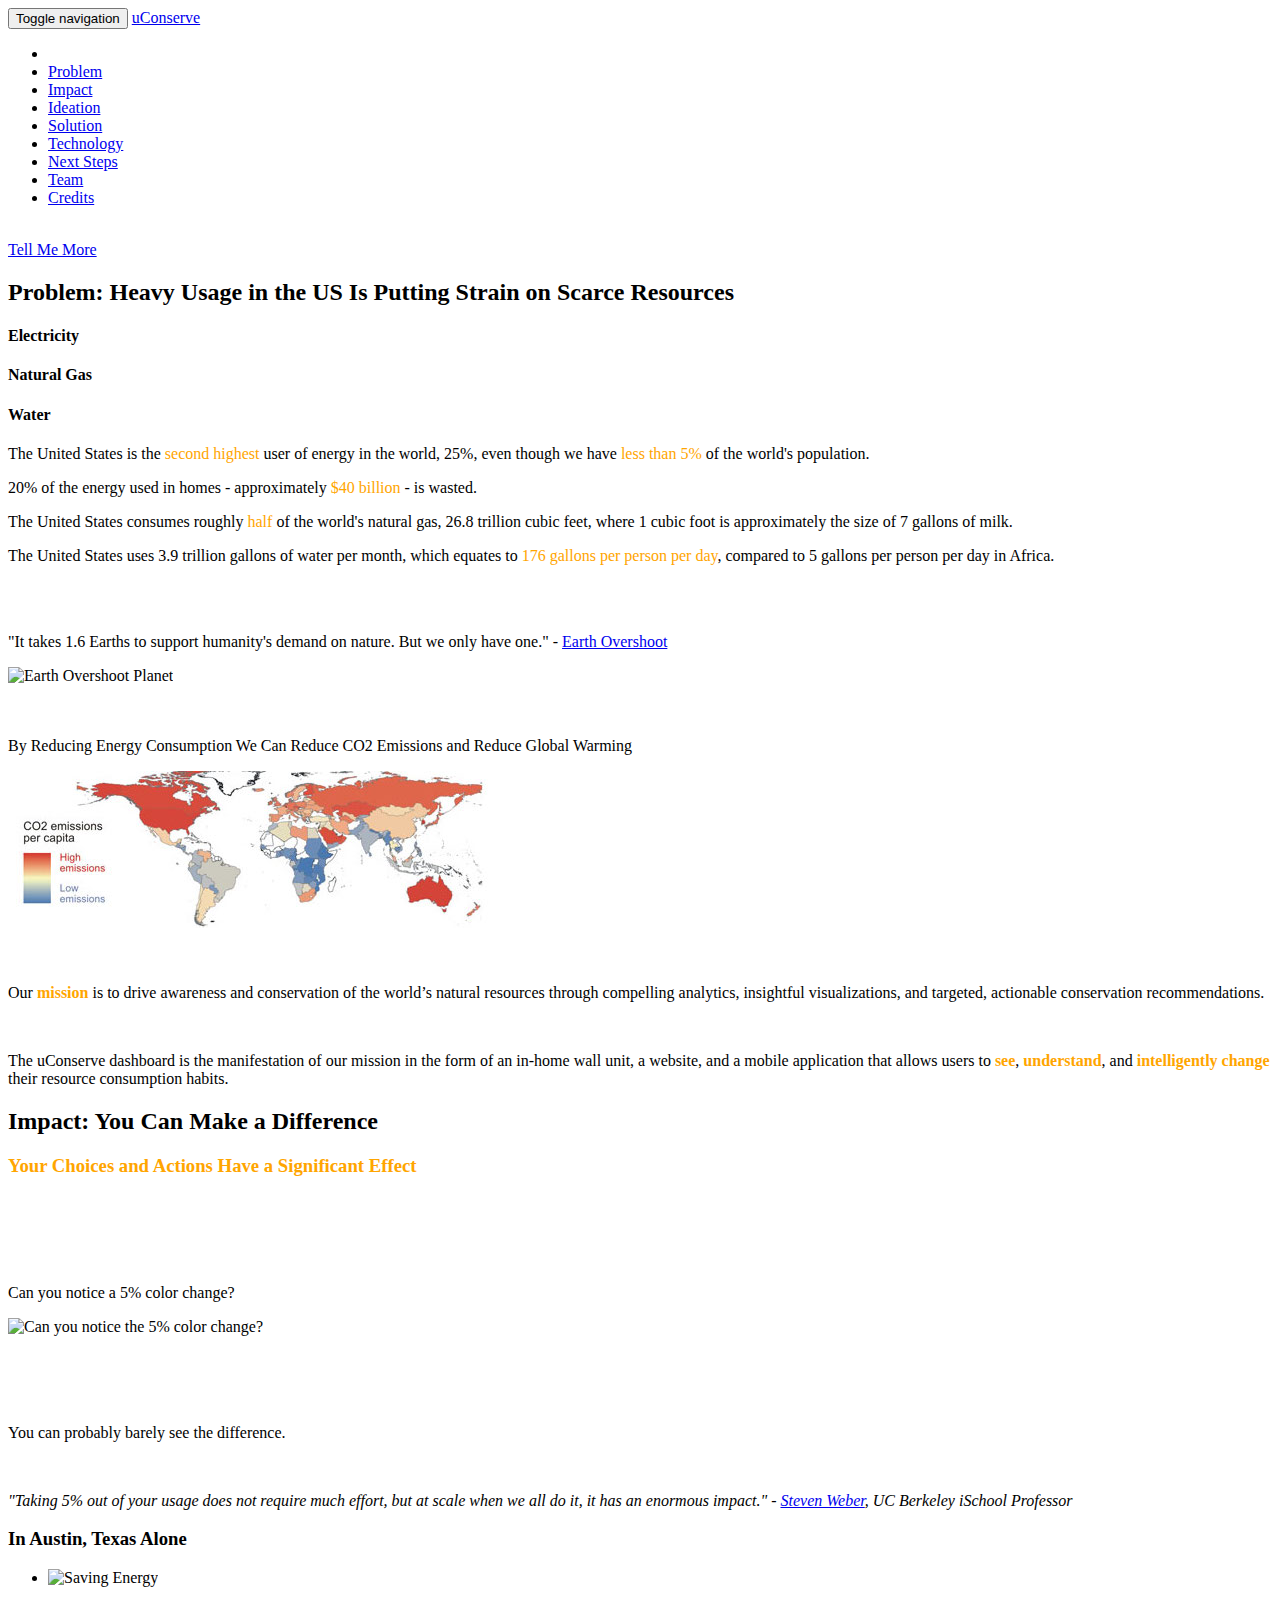
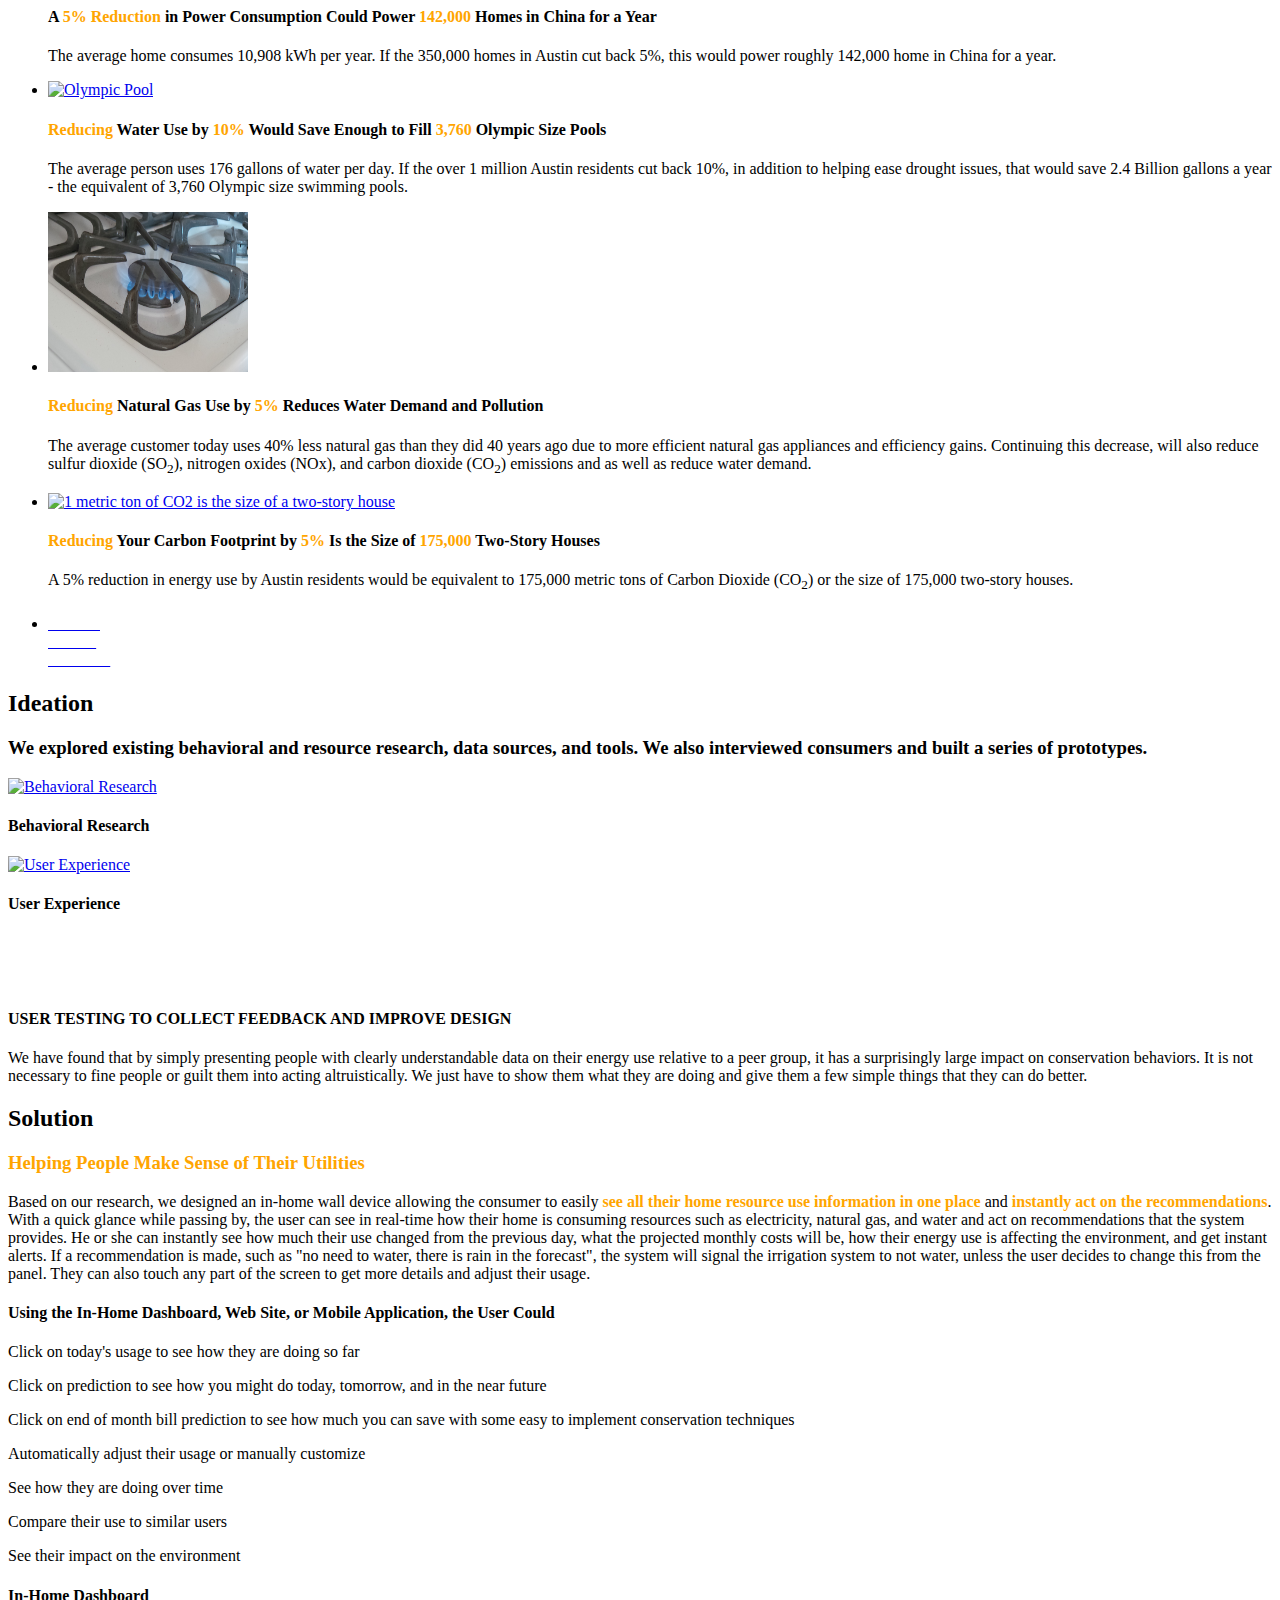
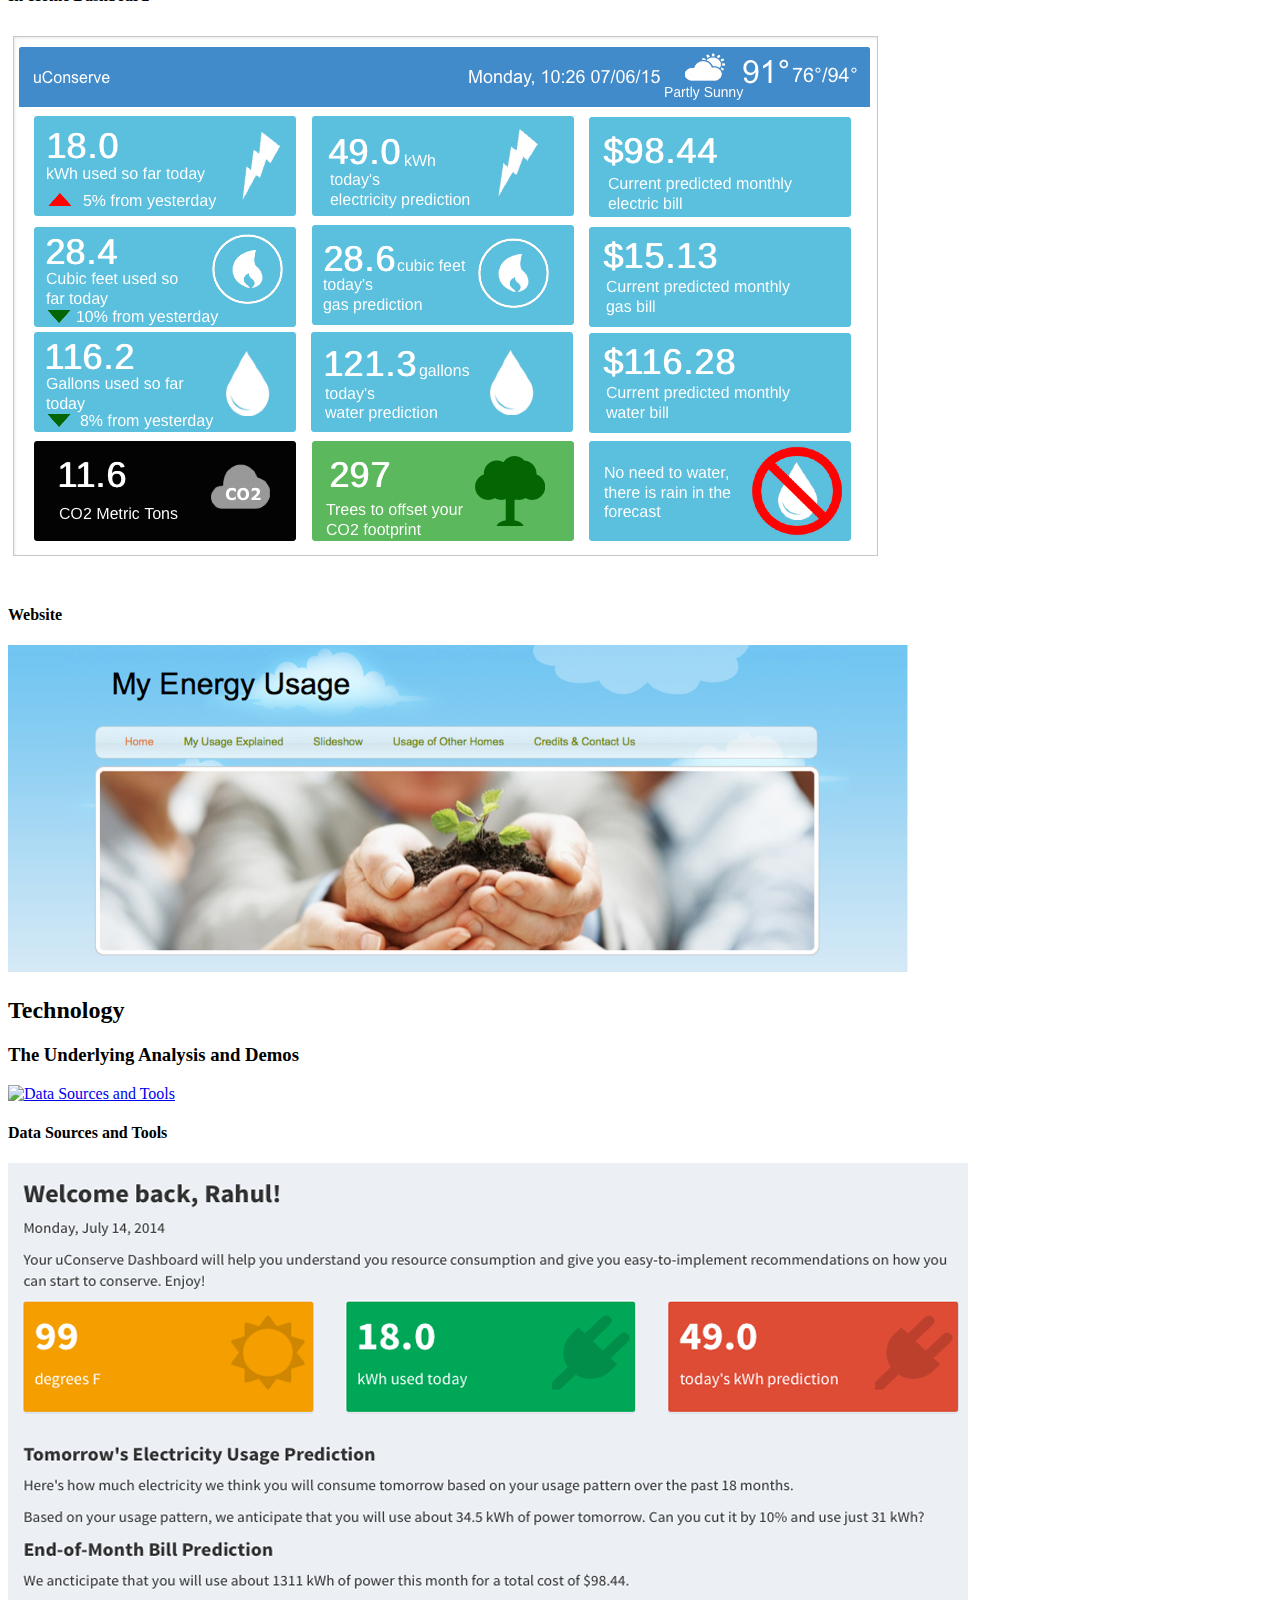
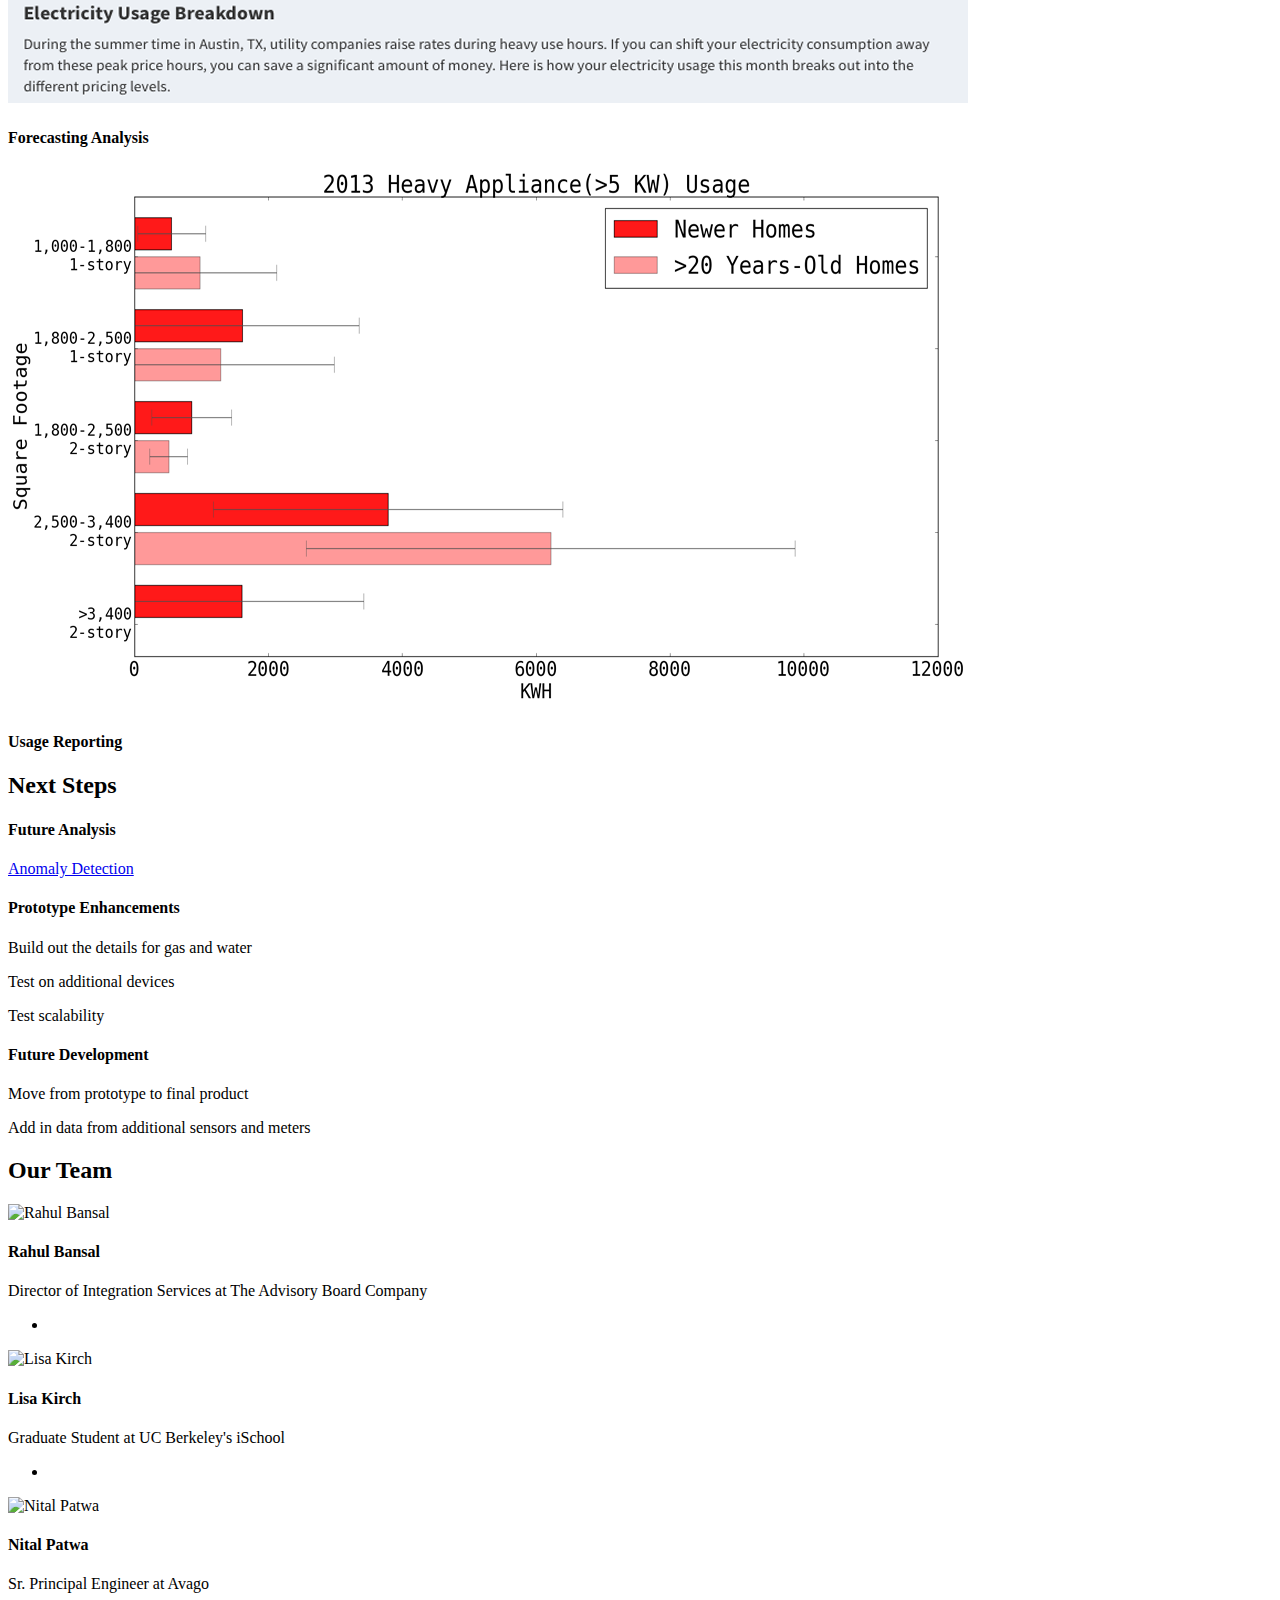
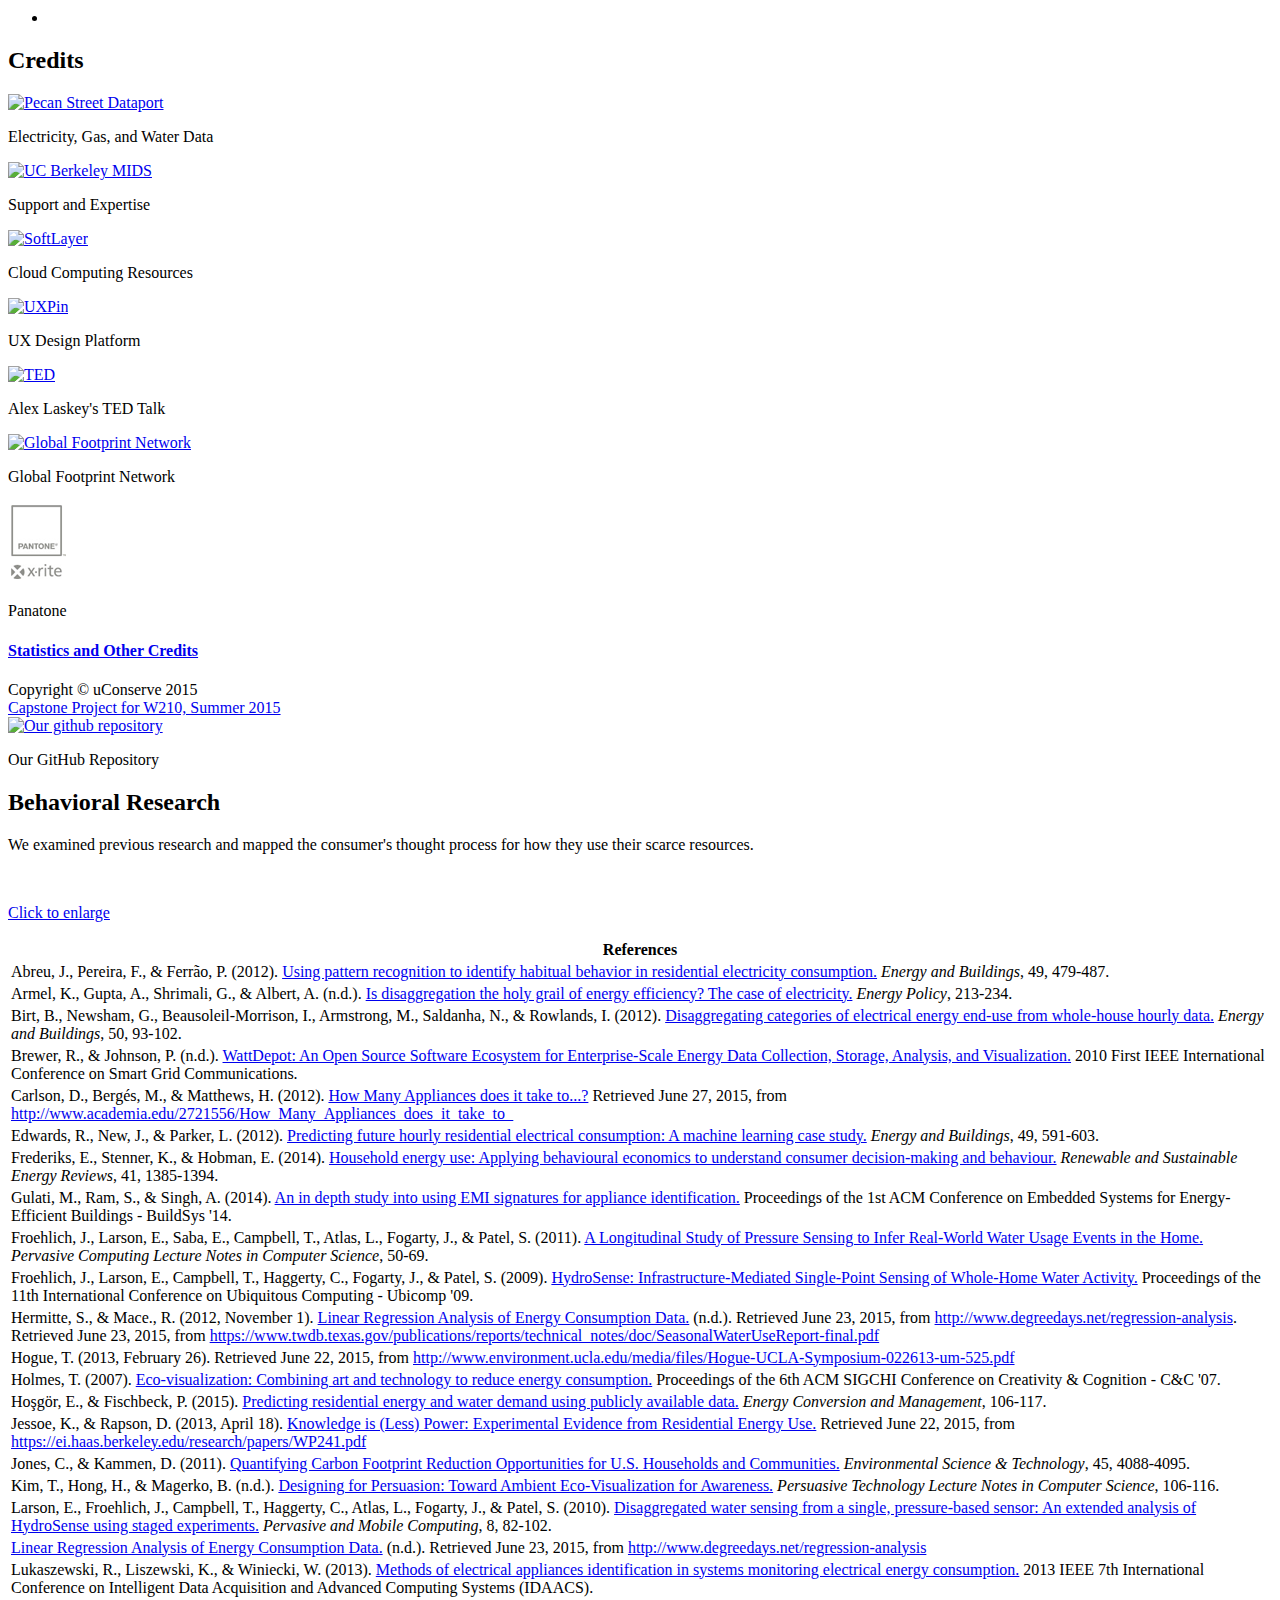
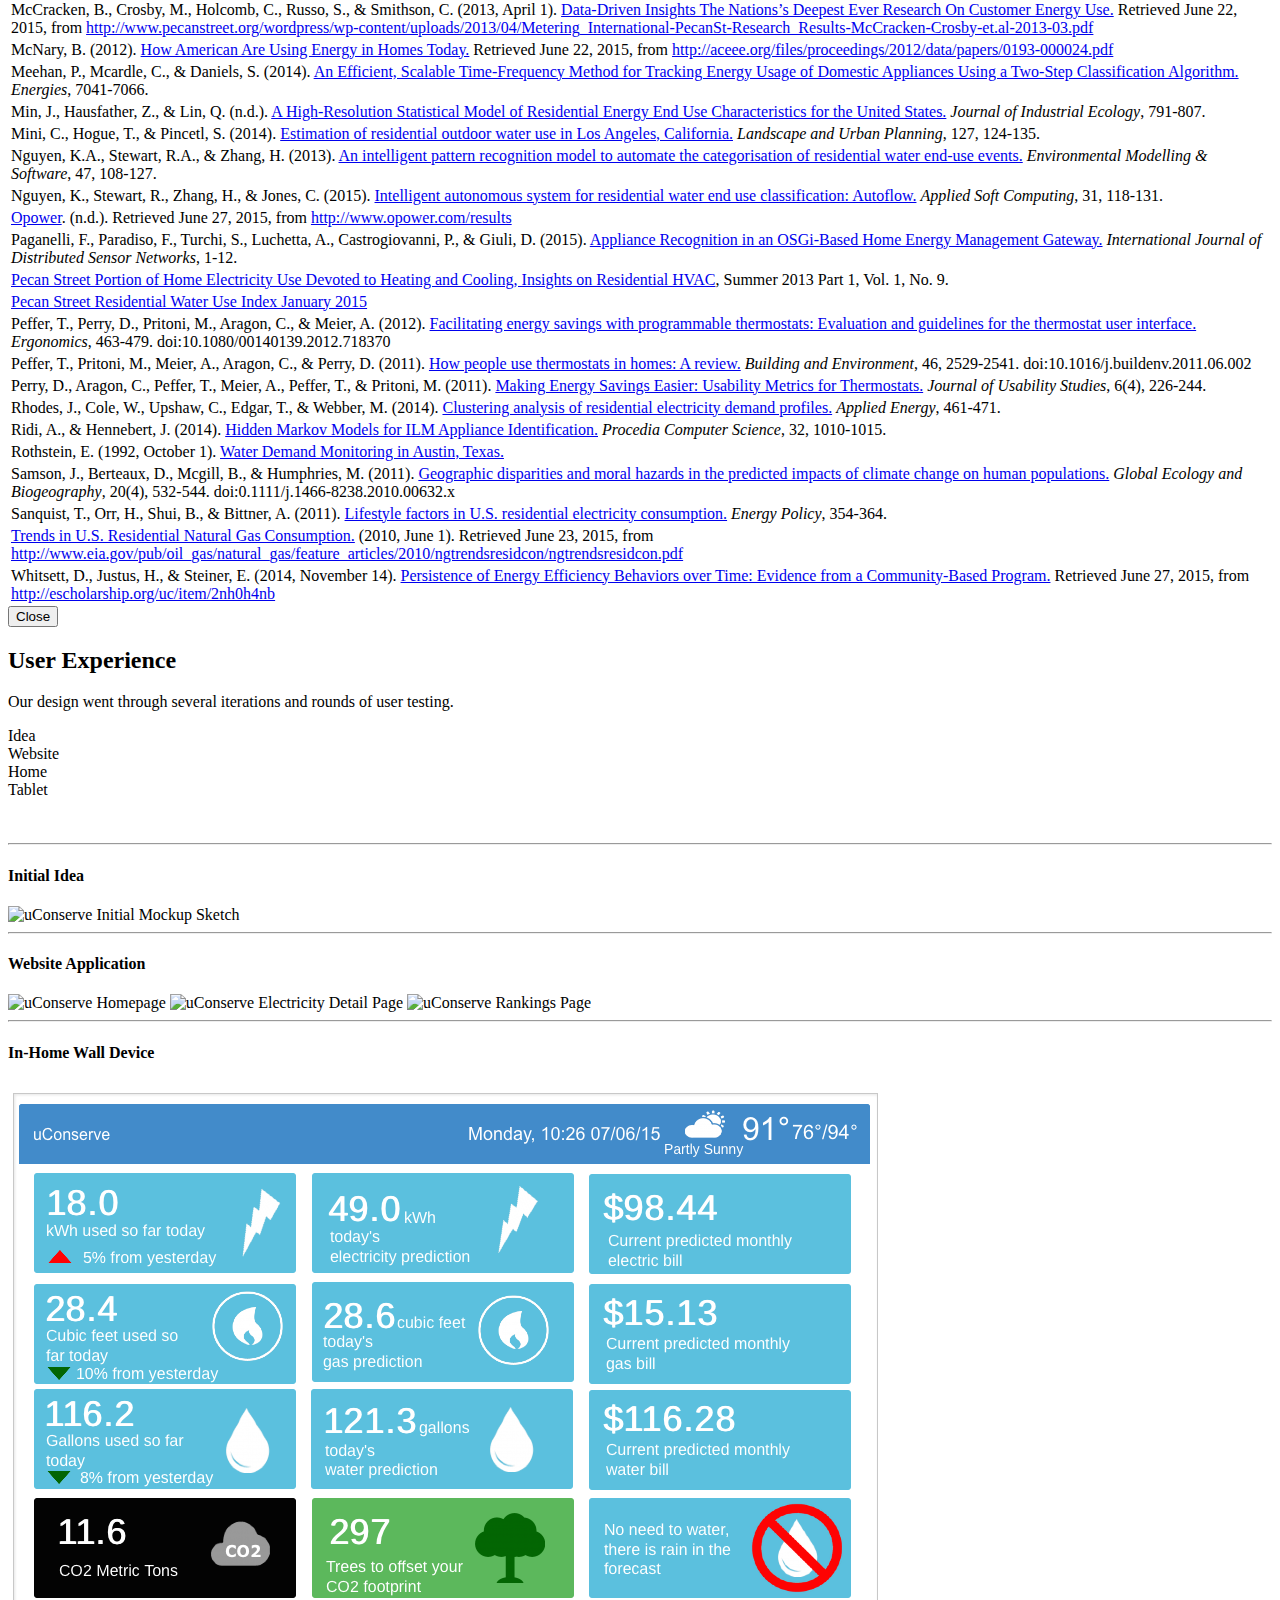
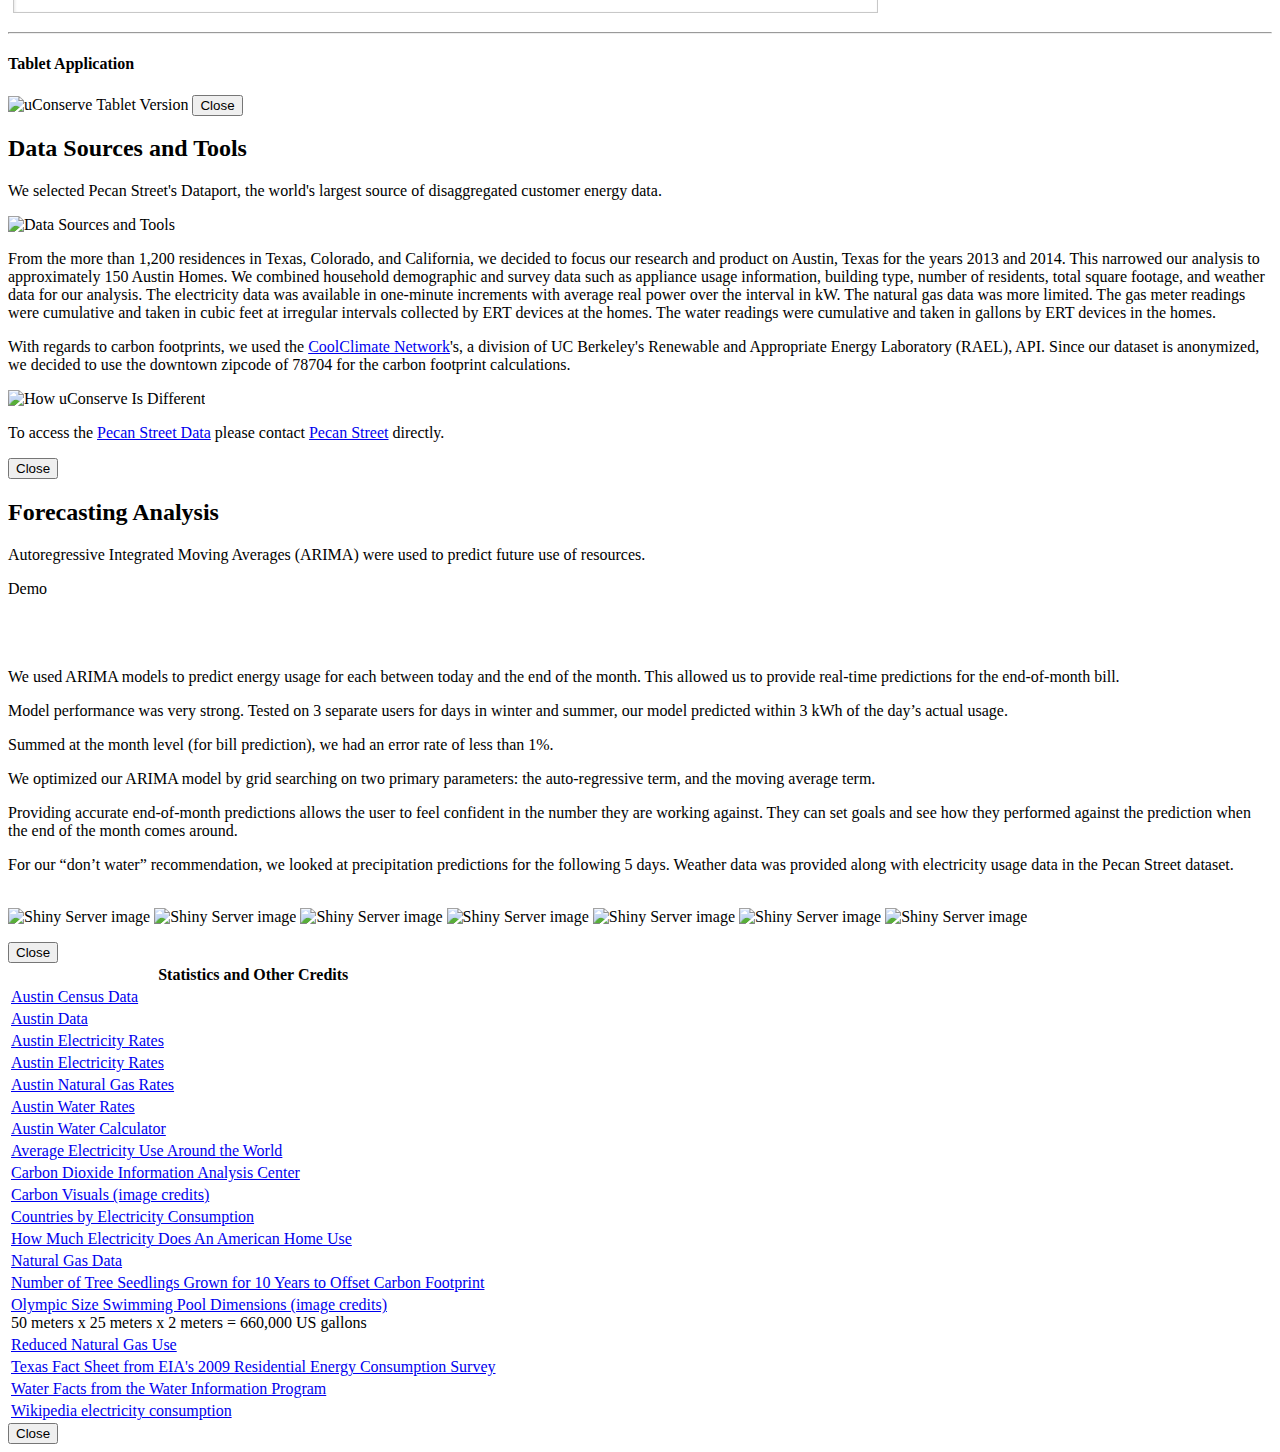
==== commit 10dd54cf: "Better placement of github repository" ====
--- a/web-deliverable/uConserve/index.html
+++ b/web-deliverable/uConserve/index.html
@@ -525,7 +525,7 @@
                         <h4>Nital Patwa</h4>
                         <p class="text-muted">Sr. Principal Engineer at Avago</p>
                         <ul class="list-inline social-buttons">
-                            <li><a href="https://www.linkedin.com/in/nitalpatwa" target="_blank"><i class="fa fa-linkedin"></i></a>
+                            <li><a href="http://people.ischool.berkeley.edu/~npatwa" target="_blank"><i class="fa fa-info"></i></a>
                             </li>
                         </ul>
                     </div>
@@ -638,6 +638,16 @@
                 <div class="col-md-12">
             		<span class="copyright"><a href="http://www.ischool.berkeley.edu/courses/datasci210" target="_blank">Capstone Project for W210, Summer 2015</a></span>
             	</div>
+            </div>
+            <div class="row text-center">
+                <div class="col-sm-12">
+                    <div class="team-member">
+                    	<a href="https://github.com/lkirch/energy-dashboard" target="_blank">
+                        	<img src="img/logos/GitHub-Mark-120px-plus.png" class="img-responsive" alt="Our github repository">
+                        </a>
+                        <p class="text-muted">Our GitHub Repository</p>
+                    </div>
+                </div>
             </div>
         </div>
     </footer>
